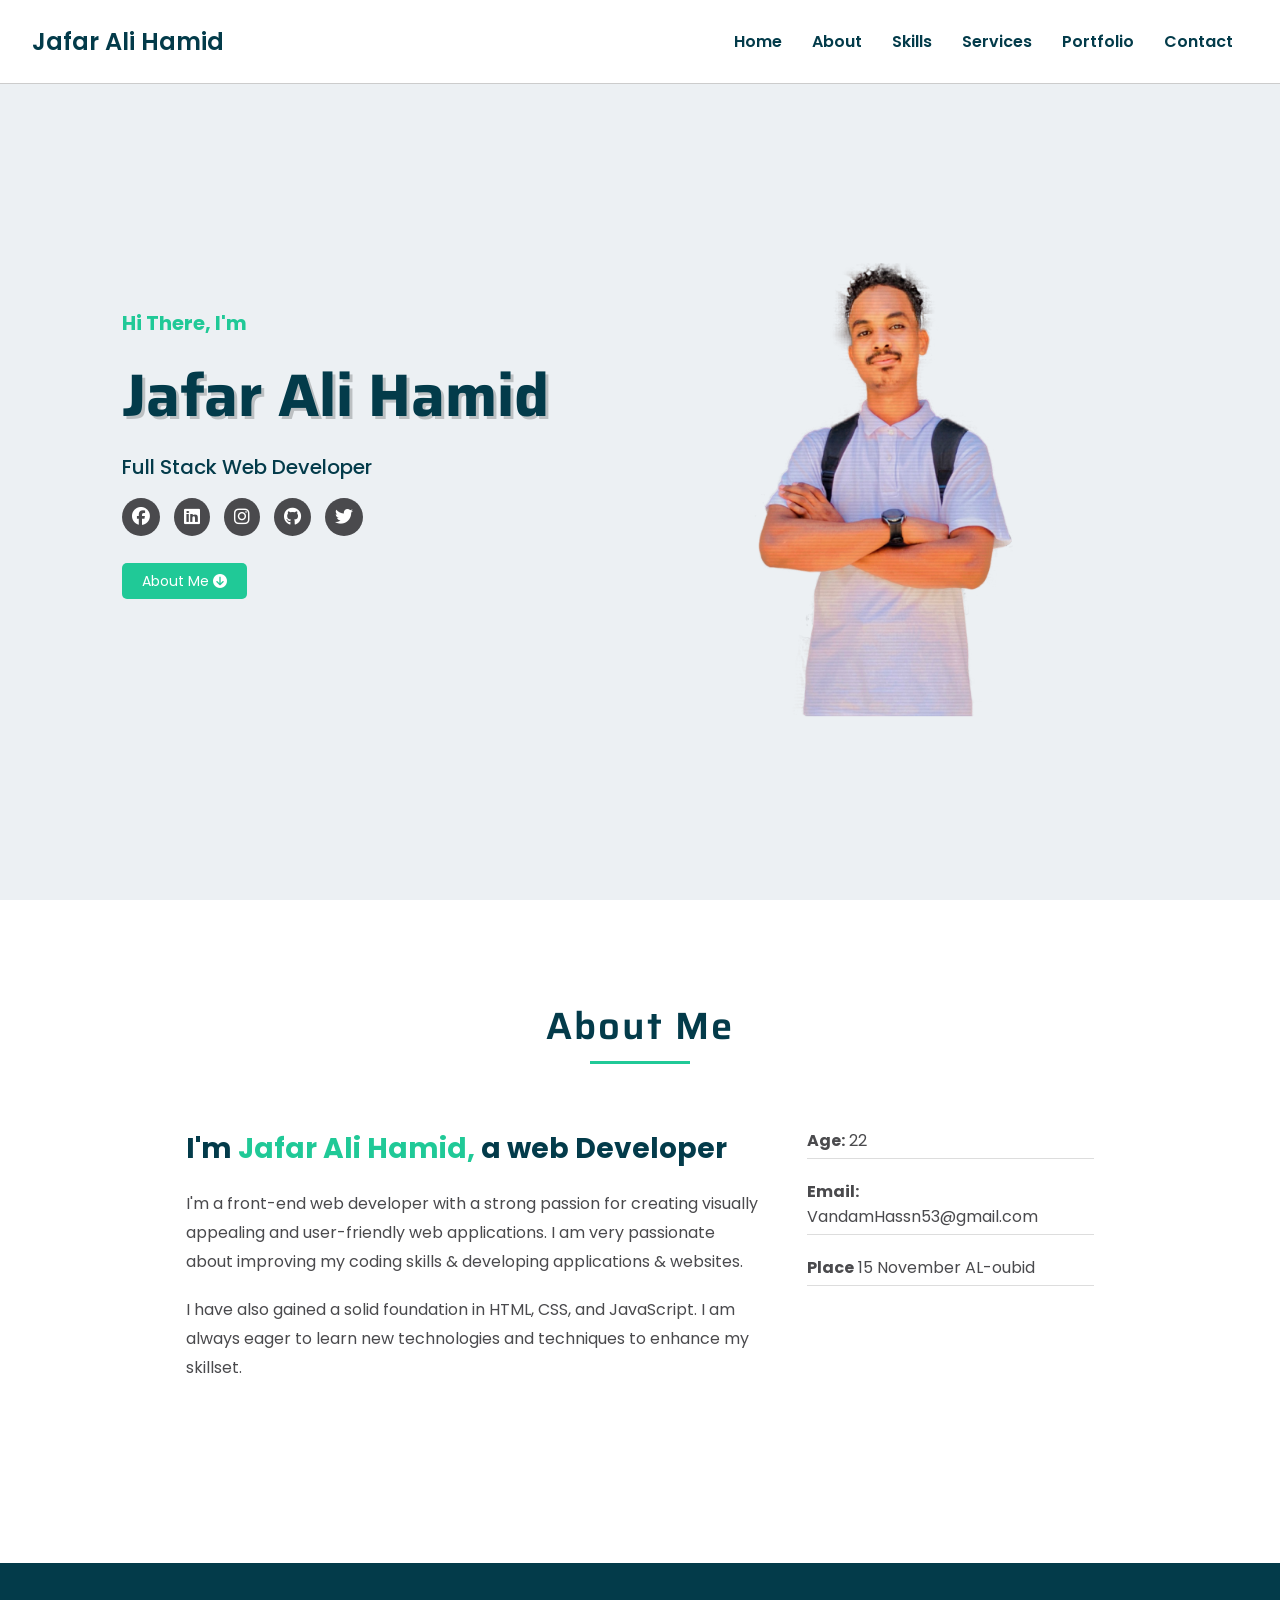
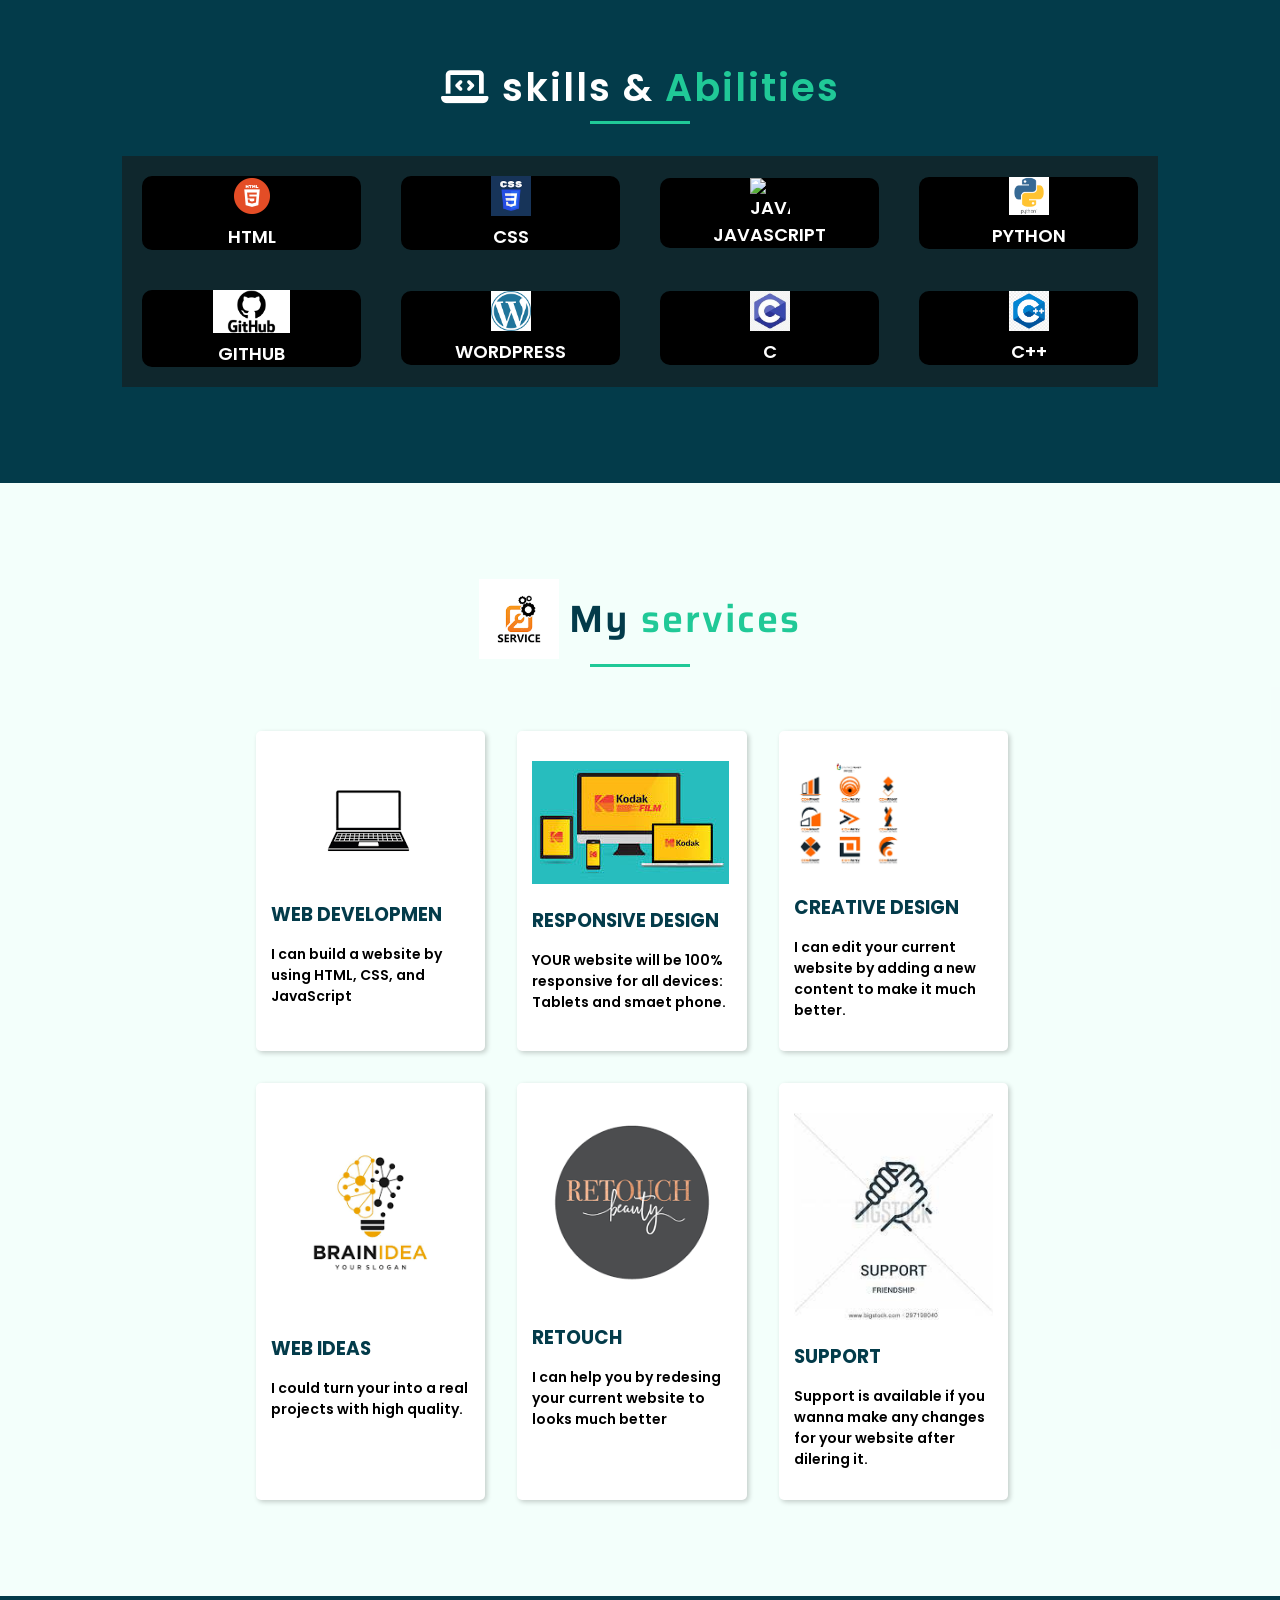
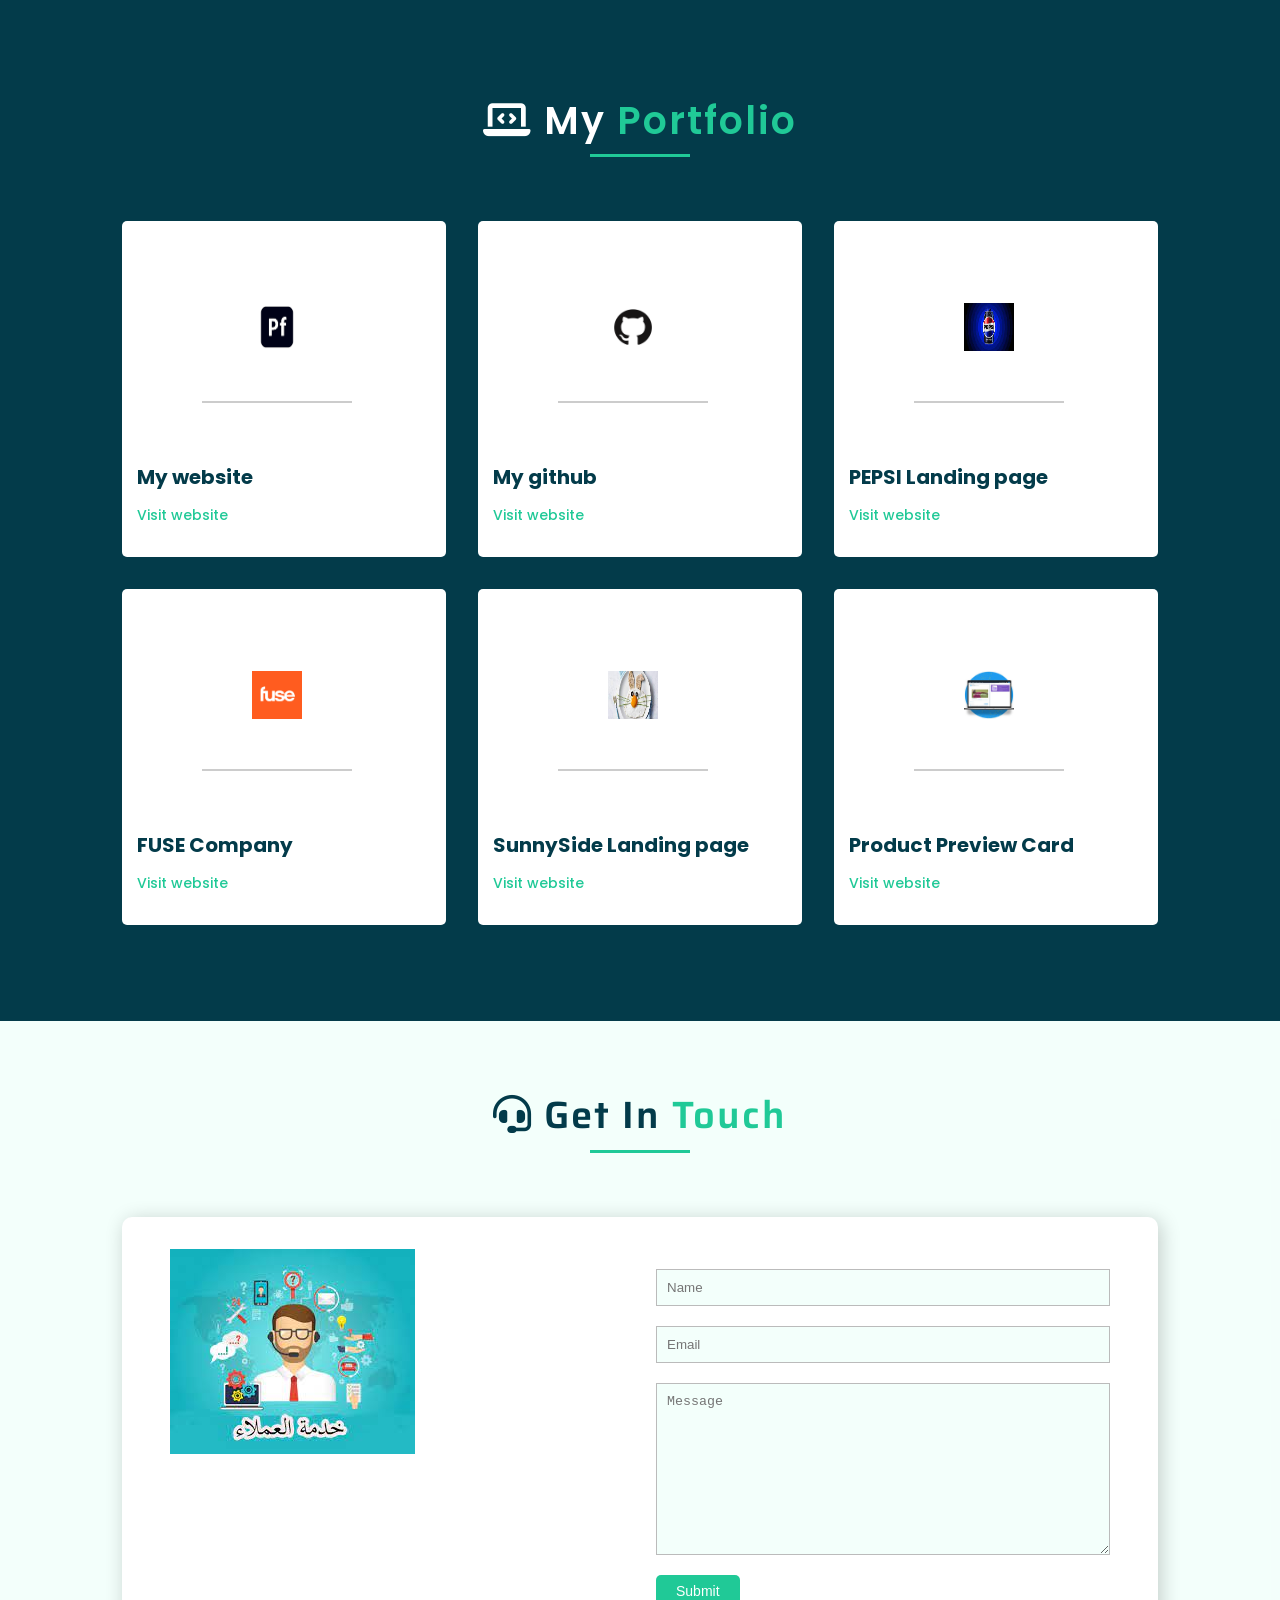
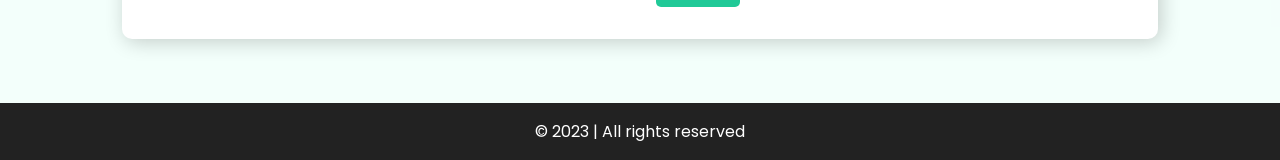
==== index.html @ 0c60a178 "Update index.html" ====
<!DOCTYPE html>
<html lang="en">
    <head>
        <meta charset="UTF-8">
        <meta name="viewport" content="width=device-width, initial-scale=1.0">
        <link rel="stylesheet" href="https://cdn.jsdelivr.net/npm/@exampledev/new.css@1.1.2/new.min.css">

         <meta http-equiv="X-UA-Compatible" content="IE=edge">
        <title>Jafar Ali Mohammed Hamid</title>
        <!--Fontawesome -->
        
        <link rel="stylesheet" href="https://cdnjs.cloudflare.com/ajax/libs/font-awesome/6.4.2/css/all.min.css" integrity="sha512-z3gLpd7yknf1YoNbCzqRKc4qyor8gaKU1qmn+CShxbuBusANI9QpRohGBreCFkKxLhei6S9CQXFEbbKuqLg0DA==" crossorigin="anonymous" referrerpolicy="no-referrer" />
        <!--style-->
        <link rel="stylesheet" href="./style.css"> 
        <!-- Favicon -->
        <link rel="shortcut icon" href="./favicon.ico">
         
<style>
  * { max-width: 100%; box-sizing: border-box; }
  nav { display: flex; flex-wrap: wrap; justify-content: center; gap: 10px; }
  img { height: auto; }
</style>


    </head>
<body>
    
<!-- Header Start -->
<header id="home">
   <div class="navbar">
     <nav>
      <a href="#home" id="logo">Jafar Ali Hamid</a>
      <ul>
        <li><a href="#home">Home </a></li>
        <li><a href="#about" id="">About</a></li>
        <li><a href="#skills" id="">Skills</a></li>
        <li><a href="#services" id=""> Services </a></li>
        <li><a href="#portfolio" id="">Portfolio</a></li>
        <li><a href="#contact" id="">Contact</a></li>
       </ul>
    </nav>
  </div>
    <div class="header-content">
        <div class="content-text">
            <p><span class="text-primary">Hi There, I'm</span></p>
            <h1>Jafar Ali Hamid</h1>
            <p class="title">Full Stack  Web Developer</p>
            <div class="social">
                <a href="https://www.facebook.com/جعفر علي محمد حامد/" target="_blank">
                    <i class="fa-brands fa-facebook"></i>
                </a>
                <a href="https://www.facebook.com/جعفر علي محمد حامد/" target="_blank">
                    <i class="fa-brands fa-linkedin"></i>
                </a>
                <a href="https://www.instagram.com/vandam_53k/" target="_blank">
                    <i class="fa-brands fa-instagram"></i>
                </a>
                <a href="https://github.com/Jafar53/" target="_blank">
                    <i class="fa-brands fa-github"></i>
                </a>
                <a href="https://www.twitter.com/VandamHassn53k@gmail.com/" target="_blank">
                    <i class="fa-brands fa-twitter"></i>
                </a>
            </div>
            <a href="#about" class="btn-primary">About Me <i class="fa-solid fa-circle-arrow-down"></i></a>
        </div>
        <img src="Jafar.png" alt="Jafar Ali Hamid">
    </div>
</header>

<!-- Header End -->
<main>
    <!-- About Start -->
    <section id="about">
        <div class="container">
            <h2>About Me</h2>
            <hr>
            <div class="about-content">
                <div class="col-1">
                    <h3>I'm <span class="text-primary">Jafar Ali Hamid,</span> a web Developer</h3>
                    <p>I'm a front-end web developer with a strong passion for creating visually appealing and user-friendly web applications. 
                         I am very passionate about improving my coding skills & developing applications & websites.</p>



                    <p>I have also gained a solid foundation in HTML, CSS, and JavaScript. 
                        I am always eager to learn new technologies and techniques to enhance my skillset.</p>
                </div>
                <div class="col-2">
                    <p><b>Age:</b> 22</p>
                    <p><b>Email:</b> VandamHassn53@gmail.com</p>
                    <p><b>Place</b> 15 November AL-oubid</p>
                </div>
            </div>
        </div>

    </section>
    <!-- About End -->
    <!-- Skills stsrt-->

<section id="skills">
     
<div class="container">
<h2>
    <i class="fa-solid fa-laptop-code"></i> skills &amp; <span 
    class="text-primary">Abilities</span>
</h2>
<hr>
<div class="skills-content">
    <div class="row">
        <div class="item">
            <img src="html.png" alt="HTML">
            <P>HTML</P>
        </div>
        <div class="item">
            <img src="css.png" alt="CSS">
            <P>CSS</P>
        </div>
        <div class="item">
            <img src="javascript.png" alt="JAVASCRIPT">
            <P>JAVASCRIPT</P>
        </div>
        <div class="item">
            <img src="pyhon.png" alt="PYTHON">
            <P>PYTHON</P>
        </div>
        <div class="item">
            <img src="github.png" alt="GITHUB">
            <P>GITHUB</P>
        </div>
        <div class="item">
            <img src="wordpress.png" alt="WORDPRESS">
            <P>WORDPRESS</P>
        </div>
        <div class="item">
            <img src="c.png" alt="C">
            <P>C</P>
        </div>
        <div class="item">
            <img src="c++.png" alt="C++">
            <P>C++</P>
        </div>
    </div>
</div>
</div>

</section>

    <!-- Skills End-->
    <!-- Services Star -->

    <div class="section" id="services">
        <div class="containe">
            <div class="heading">
                <img src="services.png" alt="SERVICES">
                <h2>My <span class="text-primary">services</span></h2>
            </div>
            <hr>
            <div class="row">
                <div class="item">
                    <img src="laptop.png" alt="WEB DEVELOPMEN">
                    <h3>WEB DEVELOPMEN</h3>
                    <p>I can build a website by using HTML, CSS, and JavaScript</p>
                </div>
                <div class="item">
                    <img src="responsive.png" alt="RESPONSIVE DESIGN">
                    <h3>RESPONSIVE DESIGN</h3>
                    <p>YOUR website will be 100% responsive for all devices: Tablets and smaet phone.</p>
                </div>
                <div class="item">
                    <img src="design.png" alt="DESIGN">
                    <h3>CREATIVE DESIGN</h3>
                    <p>I can edit your current website by adding a new content to make it much better.</p>
                </div>
                <div class="item">
                    <img src="idea.png" alt="IDEAS">
                    <h3>WEB IDEAS</h3>
                    <p>I could turn your into a real projects with high quality.</p>
                </div>
                <div class="item">
                    <img src="retouch.png" alt="RETOUCH">
                    <h3>RETOUCH</h3>
                    <p>I can help you by redesing your current website to looks much better</p>
                </div>
                <div class="item">
                    <img src="support.png" alt="SUPPORT">
                    <h3>SUPPORT</h3>
                    <p>Support is available if you wanna make any changes for your website after dilering it.</p>
                </div>
                
            </div>
        </div>
    </div>

    <!-- Services End -->

<!-- Portfolio Start -->

<section id="portfolio">
    <div class="container">
        <h2>
            <i class="fa-solid fa-laptop-code"></i> My <span 
            class="text-primary">Portfolio</span>
        </h2>
           <hr>
           <div class="row">
             <!-- Portfolio 1 -->
             <div class="item">
                <img src="portfolio-1.png" alt="My website">
                <div class="item-content">
            
                    <h3>My website</h3>
                    
                    <a href="https://sites.google.com/view/jafarsd/" target="_blank">Visit website</a>
                </div>
             </div>
              <!-- Portfolio 2 -->
              <div class="item">
                <img src="portfolio-2.png" alt="My github">
                <div class="item-content">
                    <h3>My github</h3>
                    <a href="https://github.com/Jafar53/" target="_blank">Visit website</a>
                </div>
             </div>
              <!-- Portfolio 3 -->
              <div class="item">
                <img src="portfolio-3.png" alt="PEPSI">
                <div class="item-content">
                    <h3>PEPSI Landing page</h3>
                    <a href="https://mohamedelkash15.github.io/Pepsi-Landing-Page/" target="_blank">Visit website</a>
                </div>
             </div>
              <!-- Portfolio 4 -->
              <div class="item">
                <img src="portfolio-4.png" alt="FUSE Company">
                <div class="item-content">
                    <h3>FUSE Company</h3>
                    <a href="https://mohamedelkash15.github.io/FUSE-COMPANY/" target="_blank">Visit website</a>
                </div>
             </div>
              <!-- Portfolio 5 -->
              <div class="item">
                <img src="portfolio-5.png" alt="Sunny Side">
                <div class="item-content">
                    <h3>SunnySide Landing page</h3>
                    <a href="https://mohamedelkash15.github.io/Sunnyside/" target="_blank">Visit website</a>
                </div>
             </div>
              <!-- Portfolio 6 -->
              <div class="item">
                <img src="portfolio-6.png" alt="Product Preview Card">
                <div class="item-content">
                    <h3>Product Preview Card</h3>
                    <a href="https://mohamedelkash15.github.io/Product-preview-card/" target="_blank">Visit website</a>
                </div>
             </div>
           </div>   
    </div>
</section>

<!-- Portfolio End -->

<!-- Contact Start -->

<section id="contact">

<div class="container">
    <h2>
        <i class="fa-solid fa-headset"></i> Get In <span class="text-primary">Touch</span>
    </h2>
    <hr>
    <div class="row">
        <img src="contact.png" alt="Get In Touch">
        <form action="https://formsubmit.co/rullo.g20@gmail.com" method="POST">
            <input type="text" name="Name" id="Name" placeholder="Name" required>
            <input type="email" name="Email" id="Email" placeholder="Email" required>
            <textarea name="Message" id="Message" cols="30" rows="10" placeholder="Message"></textarea>
            <button type="submit" class="btn-primary">Submit</button>
        </form>
    </div>
</div>

</section>

<!-- Contact End -->


</main>

<!-- Footer Start -->

<footer id="footer">
<p>&copy; 2023 | All rights reserved</p>
</footer>

<!-- Footer Start -->

</body>

</html>
---- style.css ----
@import url('https://fonts.googleapis.com/css2?family=Poppins:wght@300;400;500;600;700&family=Saira:wght@700&display=swap');
:root{
    --primary-color: #033b4a;
    --secondary-color: #20c997;
    --gray: #4a4a4d;
    --bg-primary: #ecf0f3;
}
* {
    margin: 0;
    padding: 0;
    box-sizing: border-box;
}

html {

    scroll-behavior: smooth;
}

body{
    font-family: 'Poppins', sans-serif;
}
h1, 
  h2{
    font-family: 'Saira', sans-serif;
}
ul {
    list-style: none;
}

a {
     text-decoration: none;
}

/* Utility classes */

.container {
    max-width: 1100px;
    margin: auto;
    padding: 0 2rem;

}


.text-primary{
    color: var(--secondary-color);
}
.btn-primary {

    background-color: var(--secondary-color);
    color: #ffffff;
    padding: 8px 20px;
    font-size: 14px;
    border-radius: 5px;
    border: none;
    cursor: pointer;
    transition: all 0.3s ease;
}

.btn-primary:hover {

background-color: #15a076;

}


/* Header Start */
 #home {
    background-color: var(--bg-primary);
    height: 100vh;
 }
 #home .navbar {
background-color: #fff;
border-bottom: 1px solid #ccc;
position: fixed;
width: 100%;
z-index: 1;

 }

 #home .navbar nav{
    display: flex;
    justify-content: space-between;
    align-items: center;
    max-width: 1100%;
    margin: auto;
    padding: 1.5rem 2rem;
    
 }

 #home #logo {
  color: var(--primary-color);
  font-size: 24px;
  font-weight: 600;
 }

 #home .navbar nav ul {
    display: flex;
    justify-content: center;
    align-items: center;
 }
 #home .navbar nav ul a {
    margin: 0 15px;
    color: var(--primary-color);
    font-weight: 600;
 }
#home .header-content {
    display: grid;
    grid-template-columns: 1.5fr 1fr;
    align-items: center;
    max-width: 1100px;
    margin: auto;
    padding: 5rem 2rem 0;
    height: 100%;
    
}

#home .header-content .content-text {

    margin-bottom: 5rem;
}



#home .header-content p span {
    font-weight: 700;
    font-size: 20px;
}
#home .header-content h1 { 
    font-size: 60px;
    color: var(--primary-color);
    text-shadow: 3px 3px rgba(0, 0, 0, 0.2);
    margin-top: 10px;
} 

#home .header-content .title {
    font-size: 20px;
    color: var(--primary-color);
    margin: 10px 0;
    font-weight: 500;
}

#home .header-content .social {

    margin: 1em 0 2rem;
}

#home .header-content .social a i {

    font-size: 18px;
    padding: 10px;
    background-color: var(--gray);
    color: #fff;
    border-radius: 50%;
    margin-right: 10px;
    transition: all 0.3s ease;
}
#home .header-content .social a i:hover{
    transform: scale(0.85);
}

header .header-content img {
    max-width: 270px;
    }
    

/* Header End */

/* Abour Start */
#about,
#skills, 
#services,
#portfolio {
    padding: 6rem 0;
}

#about h2,
 #skills h2,
  #services h2,
  #portfolio h2,
  #contact h2 {
    text-align: center;
    font-size: 38px;
    color: var(--primary-color);
    font-weight: 600;
    letter-spacing: 2px;
}

#about hr, 
#skills hr,
#services hr,
#portfolio hr,
#contact hr {

width: 100px;
height: 3px;
background-color: var(--secondary-color);
border: none;
margin: 5px auto 0;

}

#about .about-content {

margin: 4rem;
display: grid;
grid-template-columns: 2fr 1fr;
column-gap: 3rem;

}
#about .about-content .col-1 h3 {
font-size: 28px;
color: var(--primary-color);
margin-bottom: 20px;
}

#about .about-content .col-1 p {

color: var(--gray);
margin-bottom: 20px;
line-height: 1.8;

}

#about .about-content .col-2 p {

color: var(--gray);
margin-bottom: 20px;
padding-bottom: 5px;
border-bottom: 1px solid #ddd;


}




/* About End */

/* Skills Start*/

#skills {

background-color: var(--primary-color);

}

#skills h2,
#portfolio h2 {

color: #fff;
font-family: 'Poppins', sans-serif;

}

#skills .skills-content {

margin-top: 2rem;
background-color: #0f272d;

}

#skills .skills-content .row {

display: grid;
grid-template-columns: repeat(4, 1fr);
align-items: center;
text-align: center;

}
#skills .skills-content .row .item {

color: #fff;
background-color: #000;
margin: 20px;
padding: .2.5rem;
border-radius: 10px;
font-size: 18px;
font-weight: 600;
transition: all 0.3s ease;

}


#skills .skills-content .row .item:hover {


box-shadow: 10px 10px 10px #00f4ab0c;

}

#skills .skills-content .row .item:nth-child(5) img {

max-width: 77px;

}


#skills .row img {

max-width: 40px;

}

/* Skills End*/
/* services Start */

#services,
#contact {

background: #00f4ab0c;


}





#services .heading {

display: flex;
justify-content: center;
align-items: center;


}

#services .heading img {

max-width: 80px;
margin-right: 10px;

}
#services .row {

display: grid;
grid-template-columns: repeat(3,1fr);
margin-top: 4rem;
margin-left: 16rem;
margin-right: 17rem;
font-weight: 600;
column-gap: 2rem;
row-gap: 4rem;
gap: 2rem;

}

#services .row .item {

background-color: #fff;
padding: 30px 15px;
box-shadow: 2px 2px 5px rgba(0, 0, 0, 0.2);
border-radius: 5px;
transition: all 0.3s ease;


}


#services .row .item:hover {

transform: scale(1.04);

}

#services .row .item h3 {

margin: 15px 0;
color: var(--primary-color);


}


#services .row .item:nth-child(3) img {

max-width: 110px;


}

#services .row .item p {

font-size: 14px;

}


/* services End */


/* Portfolio Start */

#portfolio {

background-color: var(--primary-color);


}

#portfolio .row {

display: grid;
grid-template-columns: repeat(3, 1fr);
justify-content: center;
align-items: center;
gap: 2rem;
margin-top: 4rem;

}


#portfolio .row .item {

     background-color: #fff;
     border-radius: 5px;
     transition: all 0.3s ease;
}

#portfolio .row:nth-child(3) img {
max-width: 200px;
height: 200px;
width: 200px;

}

#portfolio .row:nth-child(3) img {

width: 150px;
height: 150px;
padding: 50px 50px;
margin: 2rem 5rem;
max-width: 200px;
}
#portfolio.row .item:nth-child(3) img {

width: 500px;

}


#portfolio .row .item:hover {

transform: scale(1.03);

}

#portfolio .row .item .item-content {

padding: 20px 15px 30px;

}

#portfolio .row .item .item-content h3 {

font-size: 20px;
color: var(--primary-color);
margin-bottom: 10px;

}


#portfolio .row .item .item-content a {
    
font-size: 14px;
color: var(--secondary-color);
font-weight: 500;

}


#portfolio .row .item img {

max-width: 100%;
border-bottom: 2px solid #ccc;
border-top-left-radius: 5px ;
border-top-right-radius: 5px;

}

/* Portfolio End */

/* Contact Start */

#contact {

padding: 4rem 0;

}

#contact .row {

margin-top: 4rem;
display: grid;
grid-template-columns: repeat(2, 1fr);
column-gap: 2rem;
background: #fff;
box-shadow: 3px 3px 20px rgba(0, 0, 0, 0.2);
padding: 2rem 3rem;
border-radius: 10px;


}

#contact .row input, 
#contact .row textarea {

display: block;
width: 100%;
margin: 20px 0;
padding: 10px;
background: #00f4ab0c;
border: 1px solid #bbb;
outline: none;


}

/* Contact End */

/* Footer Start */

#footer {

    background-color: #222;
    color: #fff;
    padding: 1rem 0;
    text-align: center;
}

/* Footer End */

/* Tablet Responsive */
 @media (max-width: 768px) {

    #home .navbar nav {
        display: block;
        text-align: center;
        margin-right: 425px;
        margin-left: 25px;
    }
    #home .navbar nav ul {
        margin-top: 20px;
    }
    #home .navbar nav ul a {
        margin: 0 8px;
    }
    #home .header-content  {
        grid-template-columns: 1fr;
    }
    #home .header-content .content-text {
        margin-bottom: 0rem;
        margin-top: 5rem;
        width: 1100px;
    }

    #home .header-content h1 {

    font-size: 50px;

    }

    header .header-content img {

        max-width: 210px;
        margin: auto;
        margin-left: 22.5%;
        
    }

    #about .about-content,
    #contact .row  {

    grid-template-columns: 1fr;
    row-gap: 3rem;

    }
    #skills .skills-content .row,
    
    #portfolio .row{

    grid-template-columns: repeat(2, 1fr);

    }
    #services .row  {

    grid-template-columns: repeat(2, 1fr);
    max-width: 210px;
    margin: auto;
    margin-left: 125px;
    margin-right: 0px;

    }
    #contact .row img {

        max-width: 250px;
        margin: auto;
    }
    #contact {
        margin-bottom: 2rem;
    }
      #footer {

        margin-bottom: 20rem;
        border-radius: .2rem;
      }
}
  
/* Mobile Responsive */

  @media (max-width: 528px) {

    #home .navbar nav {
        width: 100vh;
        display: block;
        text-align: center;
        margin-right: 580px;
        margin-left: 1px;
        
        
        
        
    }
    
    header .header-content img {
        
        max-width: 210px;
        margin: auto;
        margin-left: 5.5%;
       
    }

    #home .header-content h1 {

        font-size: 45px;
    
        }
        #home .header-content p span,
        #home .header-content .title   {

        font-size: 16px;

        }
       
        header .header-content img {

            margin-top: 2rem;
        }
       
        #about h2,
 #skills h2,
  #services h2,
  #portfolio h2,
  #contact h2 {

font-size: 30px;

  }

  


  #about .about-content .col-1 h3{

   font-size: 20px;


  } 
  #skills .skills-content .row,
  #services .row,
    #portfolio .row{

    grid-template-columns: 1fr;

    }

    #contact .row {

      padding: 2rem 1rem;

    }
    #contact {
        
        margin-bottom: 0rem ;
    }
    #footer {
        width: 100vh;
        margin-top: 0rem;
        margin-bottom: 8rem;
        border-radius: .2rem;
      }

      #services .row  {

        
        max-width: 210px;
        margin: auto;
        margin-left: 64px;
        margin-right: 0px;
    
        }
        
    
}
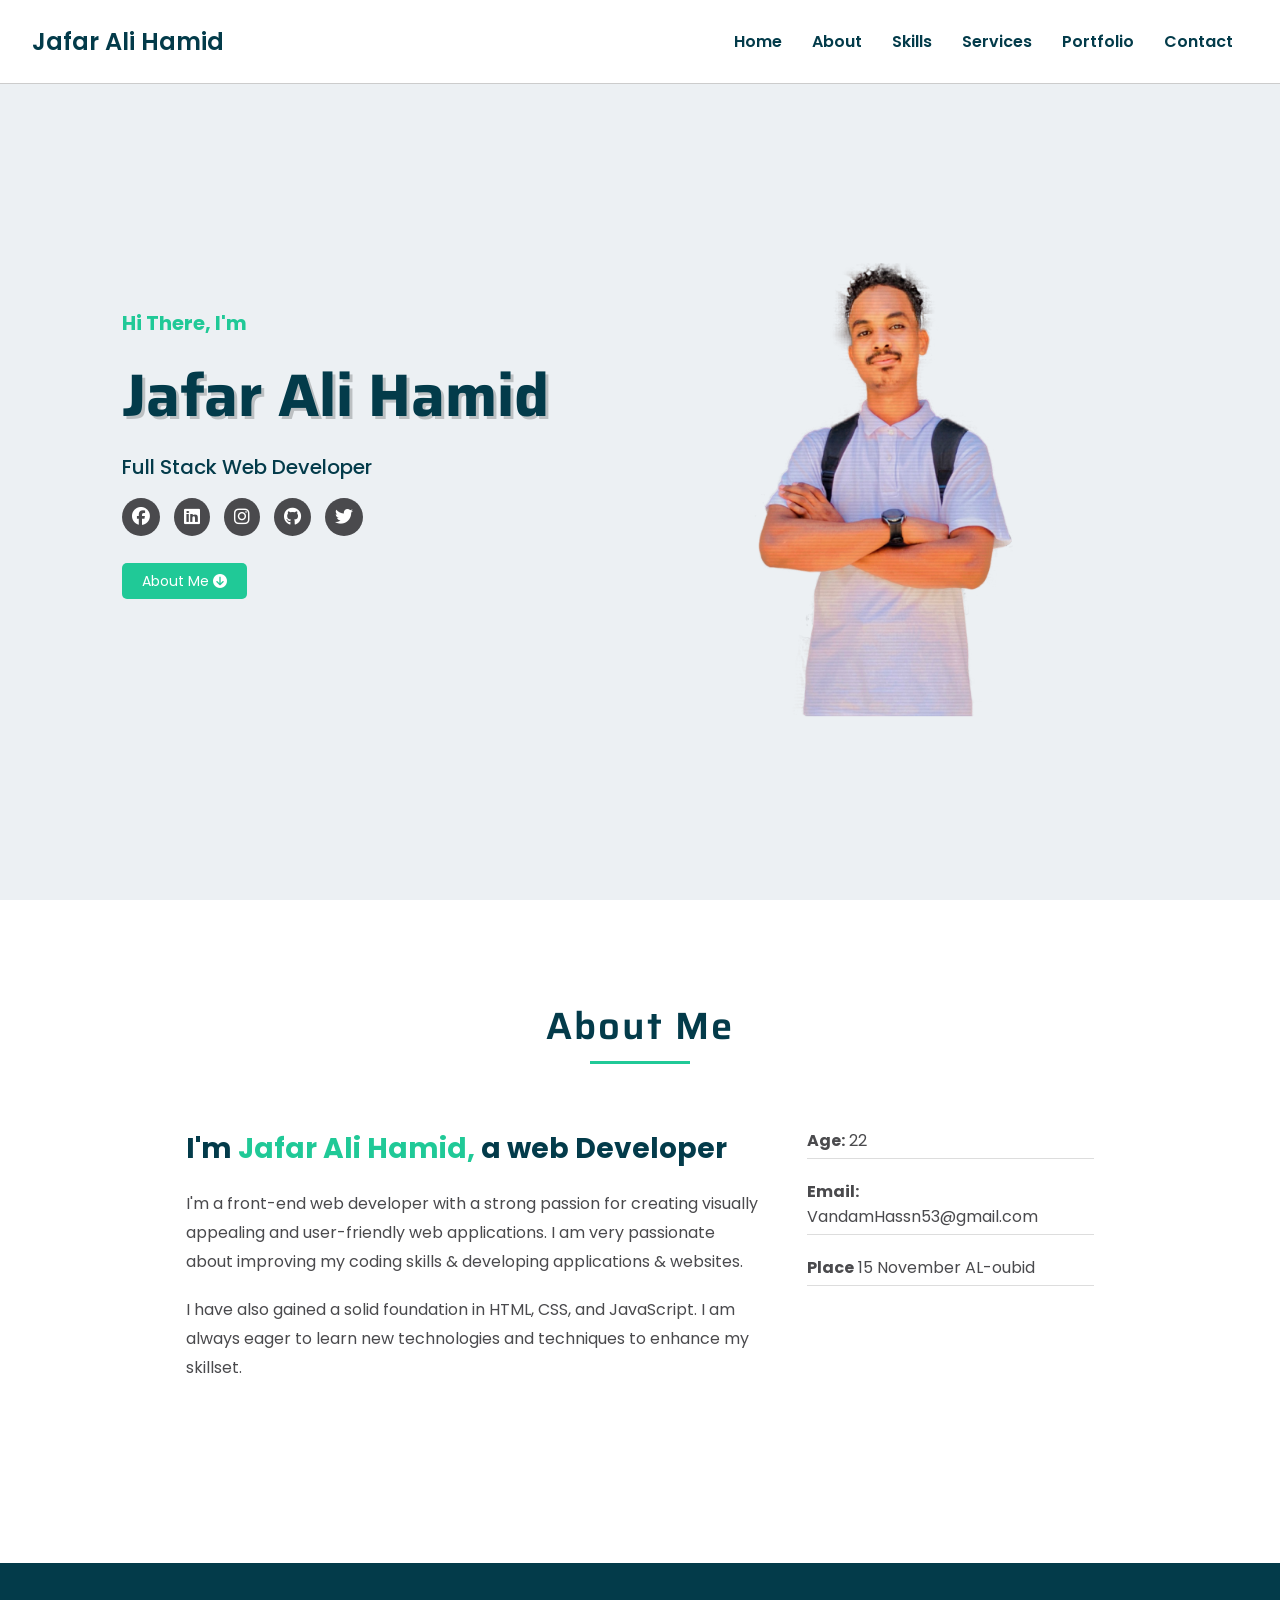
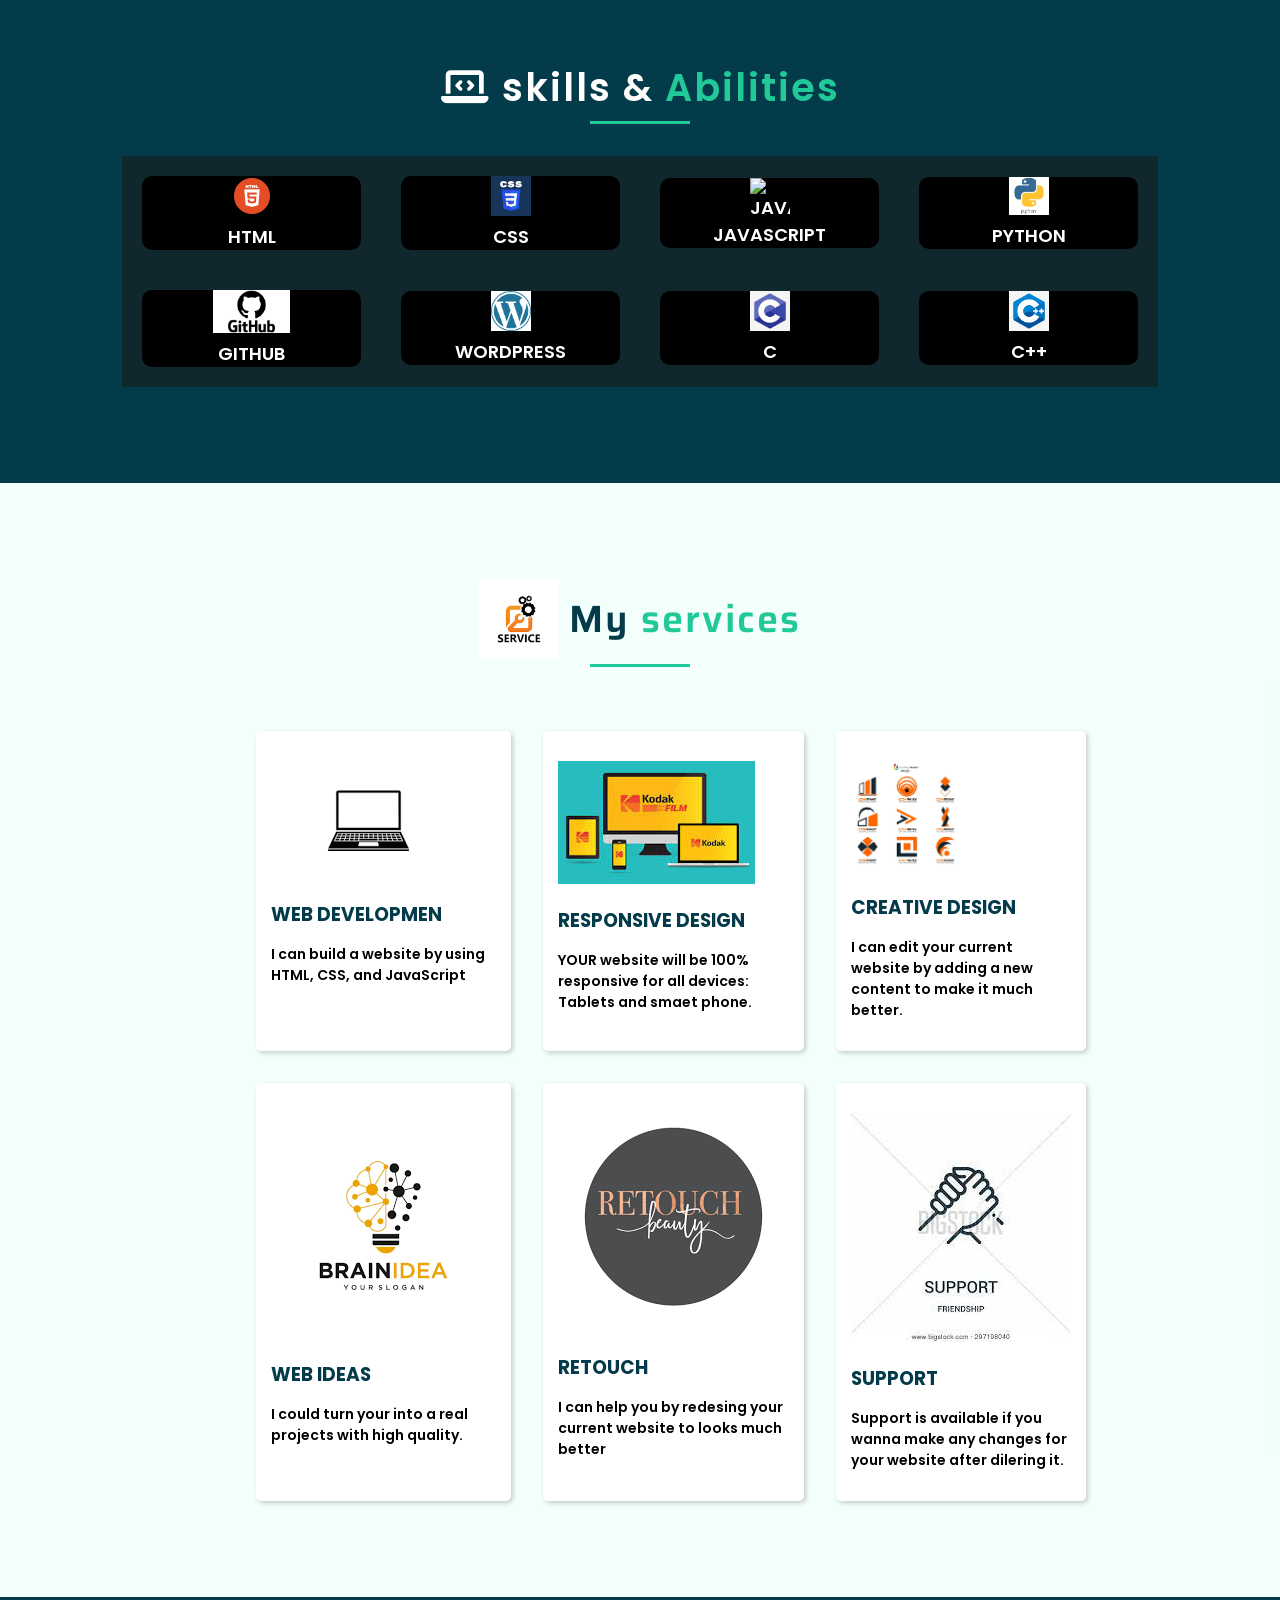
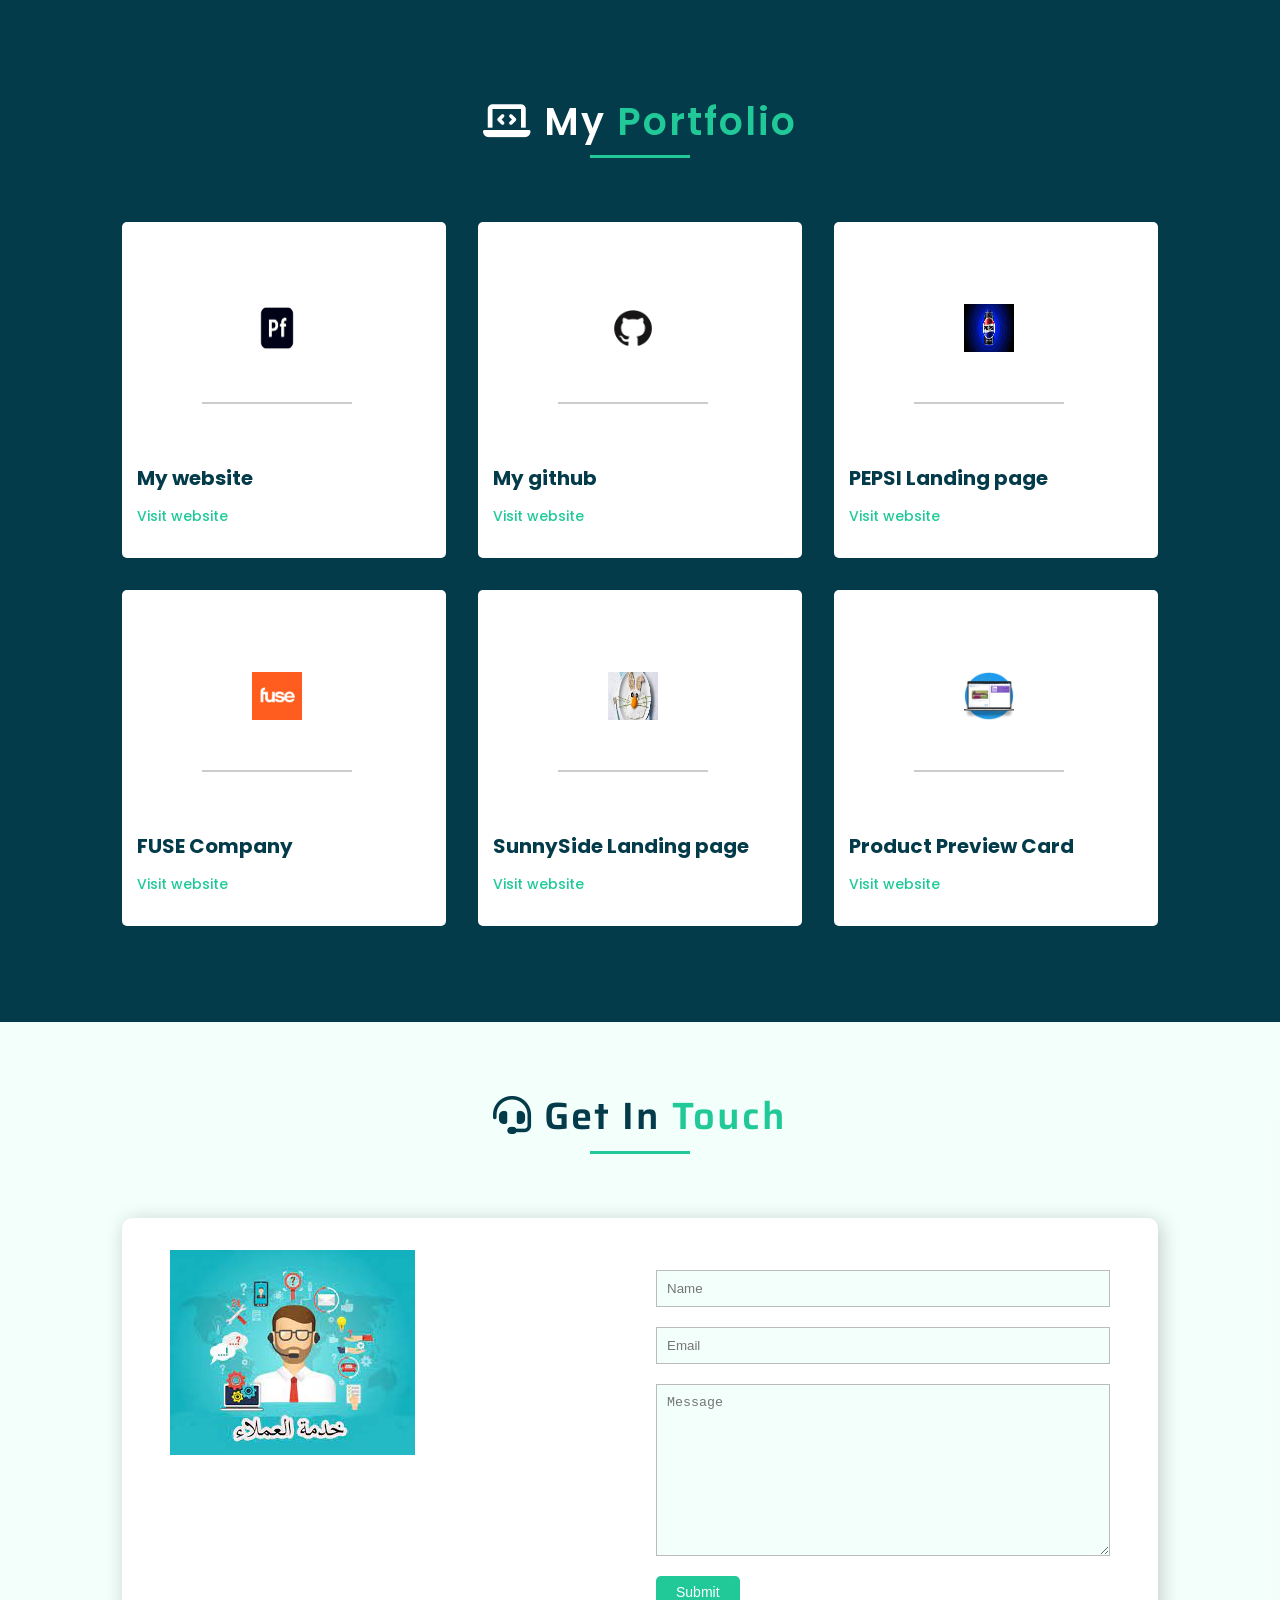
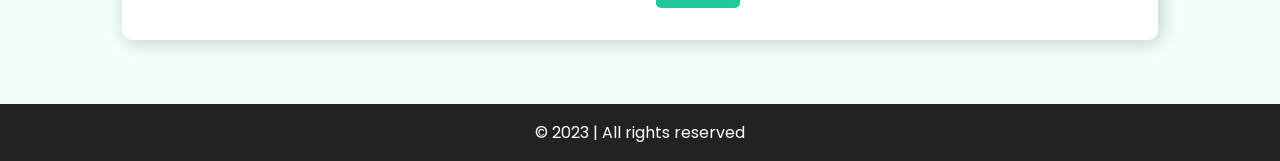
==== commit 5ec8930a: "Update index.html" ====
--- a/index.html
+++ b/index.html
@@ -3,7 +3,7 @@
     <head>
         <meta charset="UTF-8">
         <meta name="viewport" content="width=device-width, initial-scale=1.0">
-        <link rel="stylesheet" href="https://cdn.jsdelivr.net/npm/@exampledev/new.css@1.1.2/new.min.css">
+       
 
          <meta http-equiv="X-UA-Compatible" content="IE=edge">
         <title>Jafar Ali Mohammed Hamid</title>
@@ -14,12 +14,7 @@
         <link rel="stylesheet" href="./style.css"> 
         <!-- Favicon -->
         <link rel="shortcut icon" href="./favicon.ico">
-         
-<style>
-  * { max-width: 100%; box-sizing: border-box; }
-  nav { display: flex; flex-wrap: wrap; justify-content: center; gap: 10px; }
-  img { height: auto; }
-</style>
+ 
 
 
     </head>
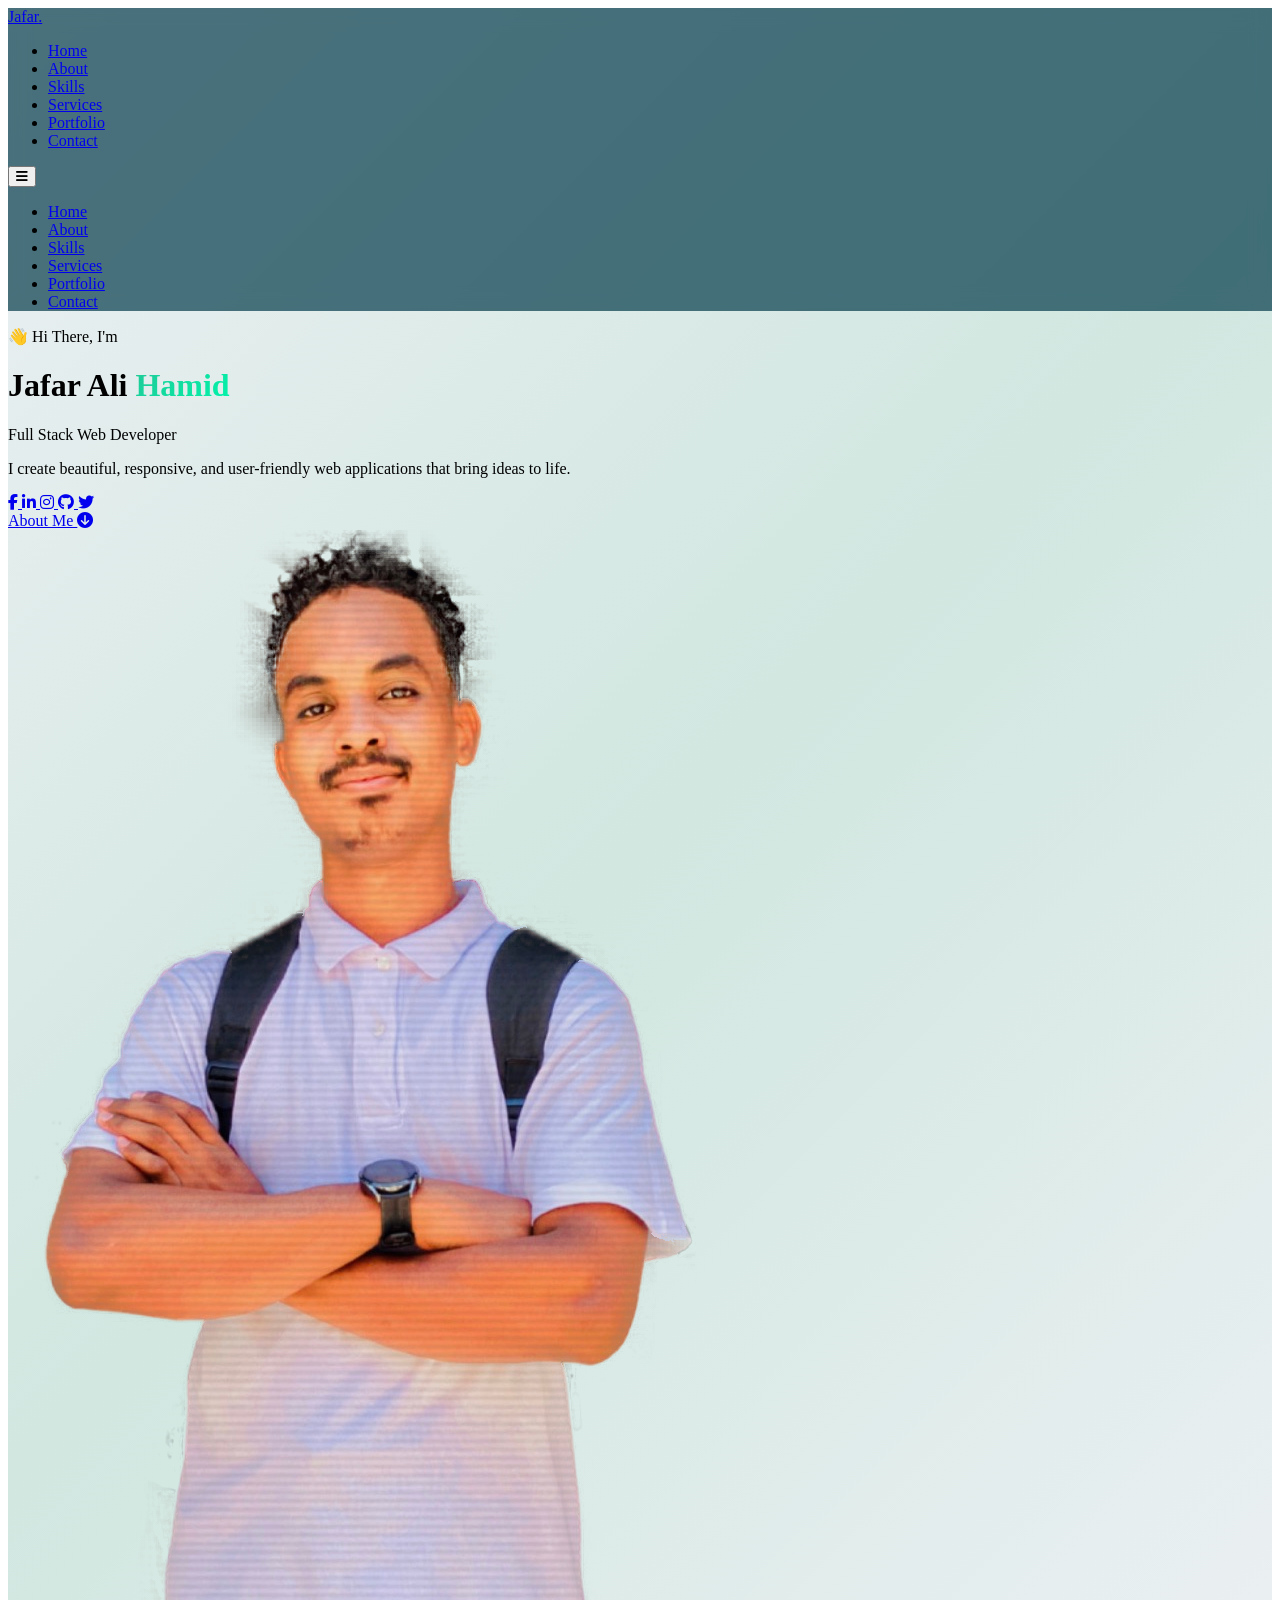
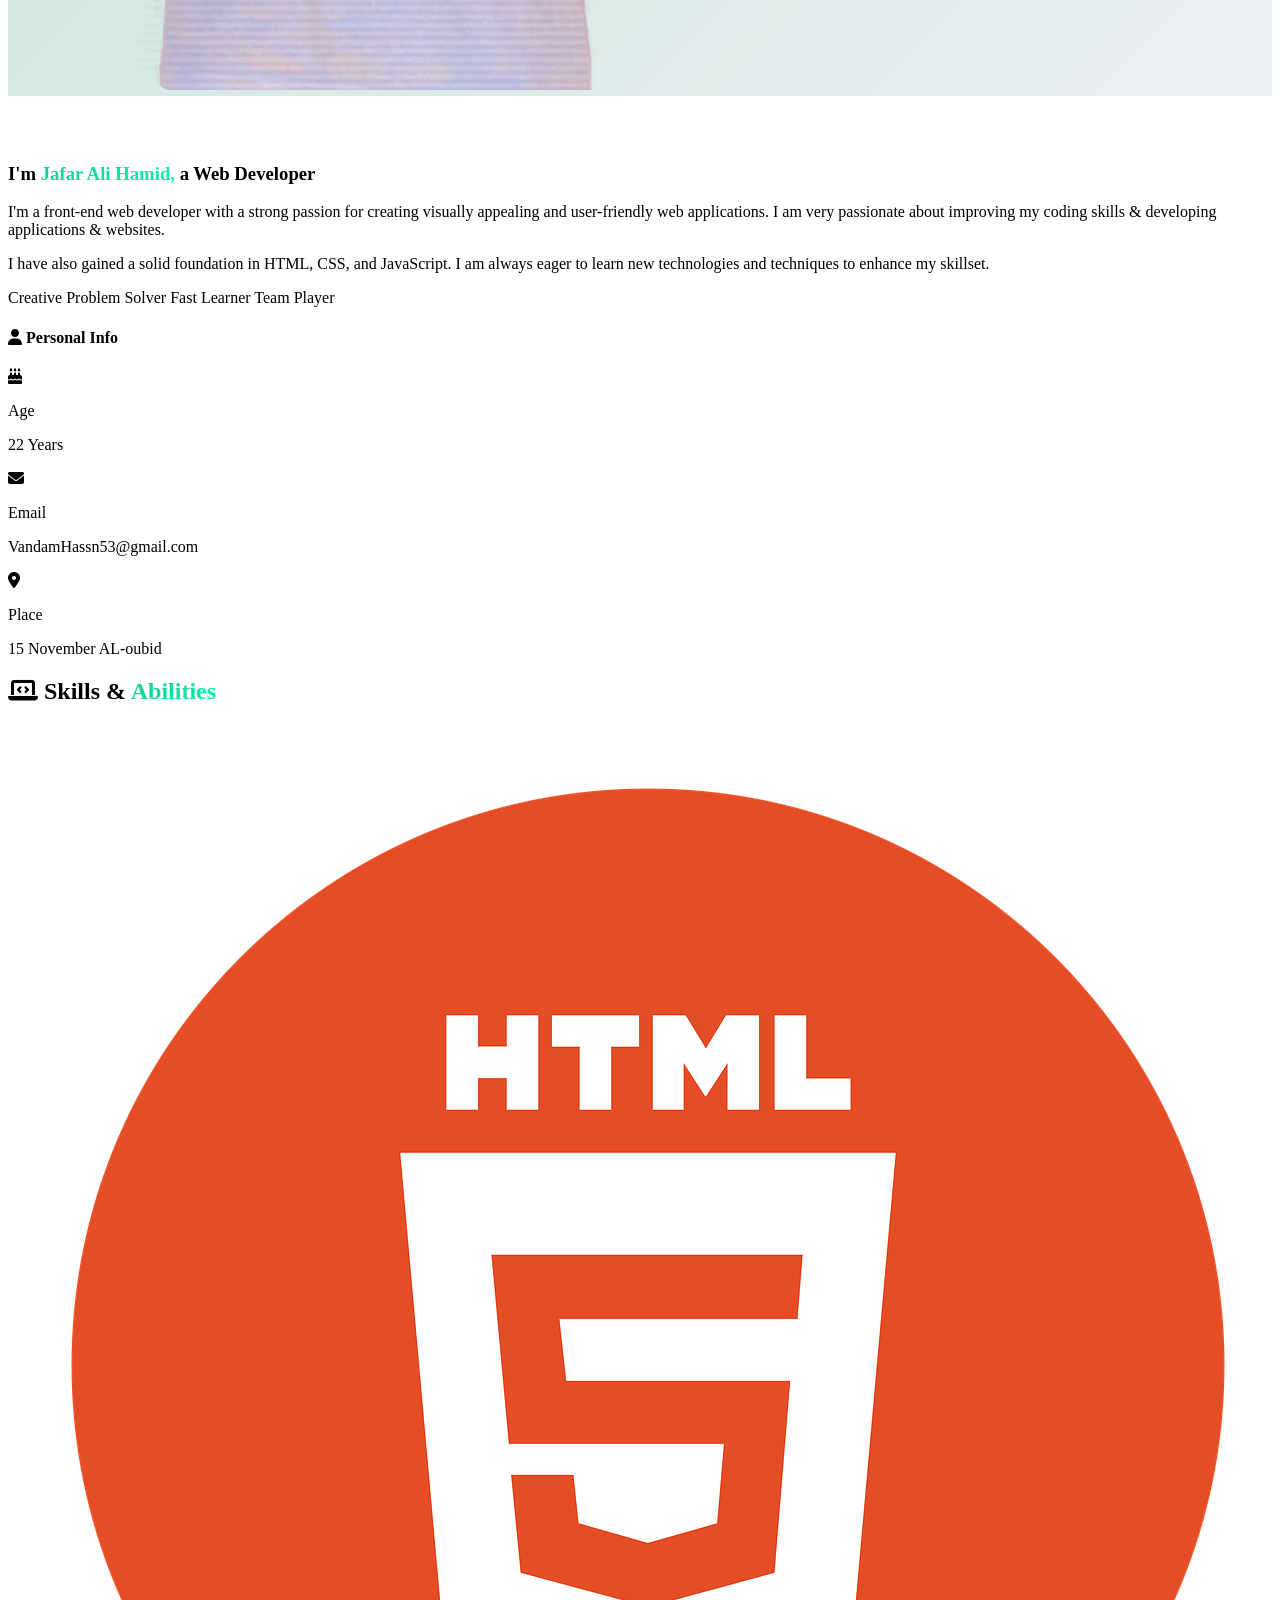
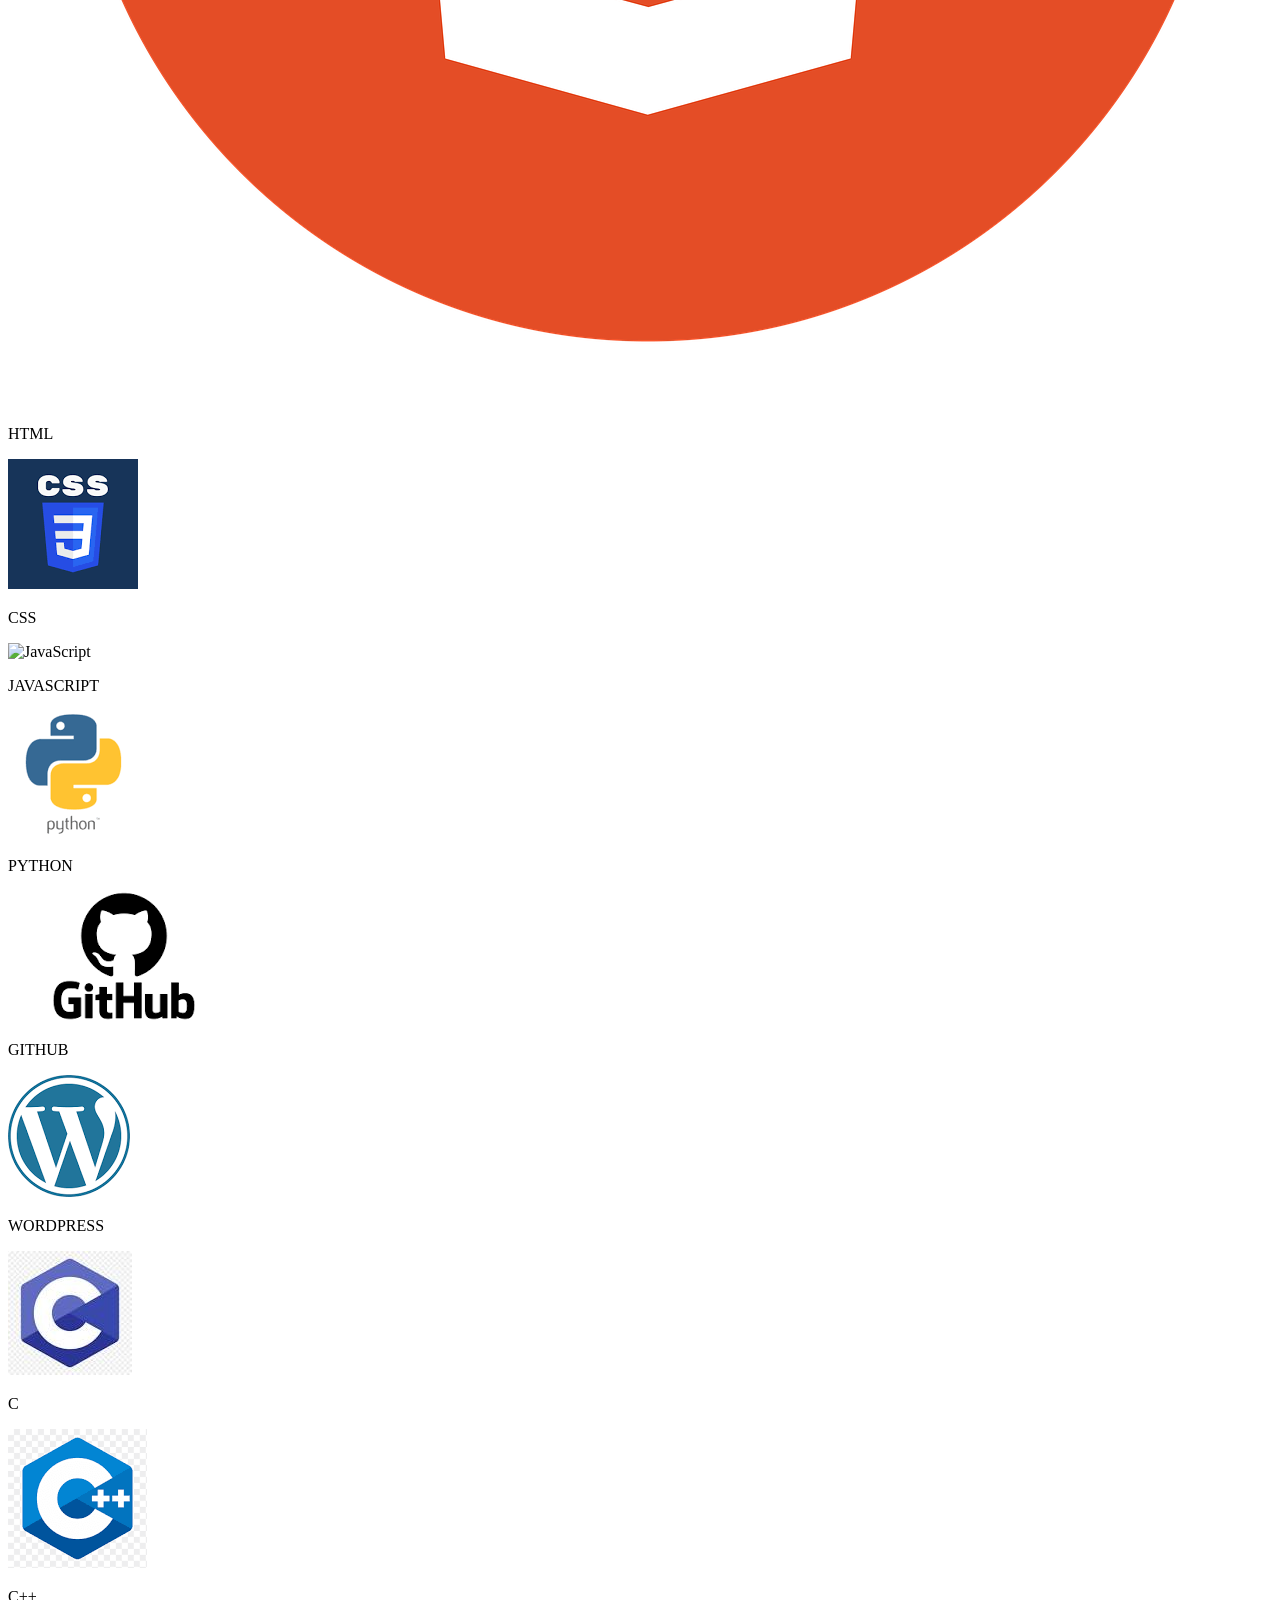
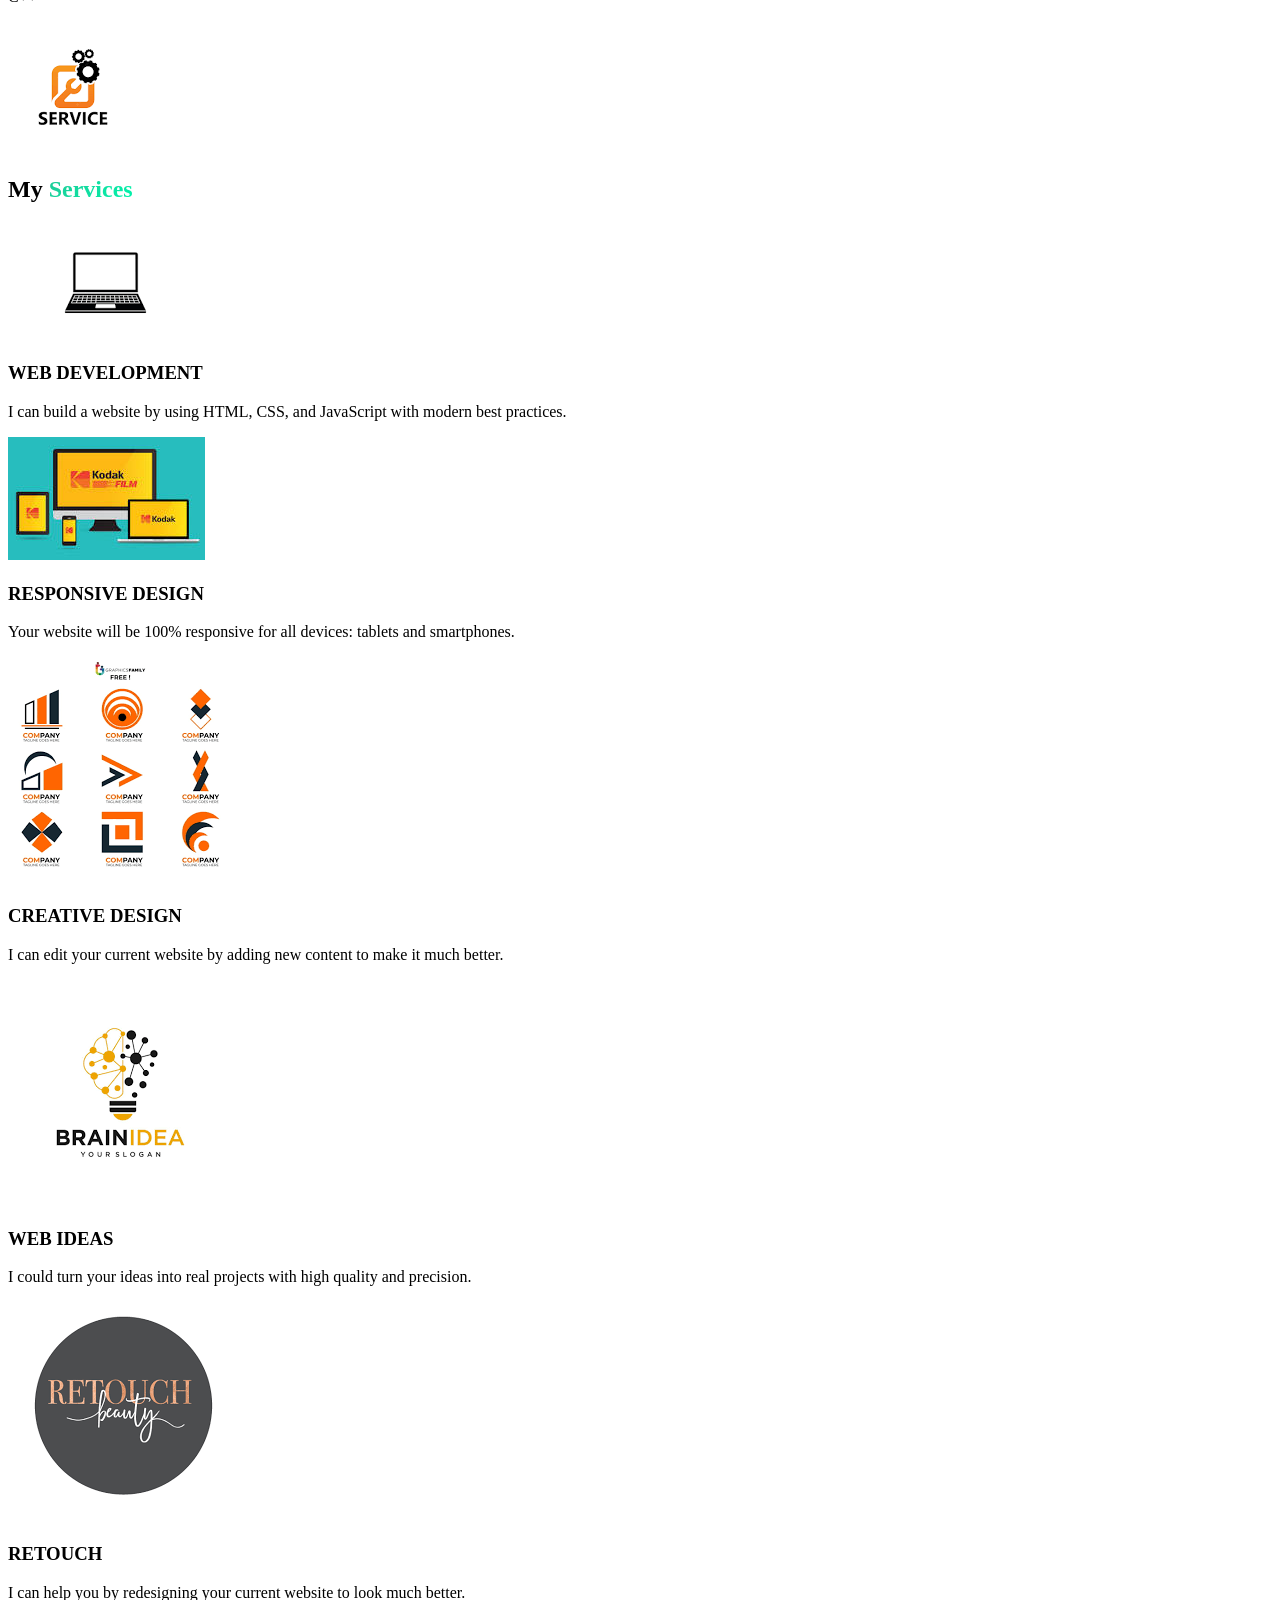
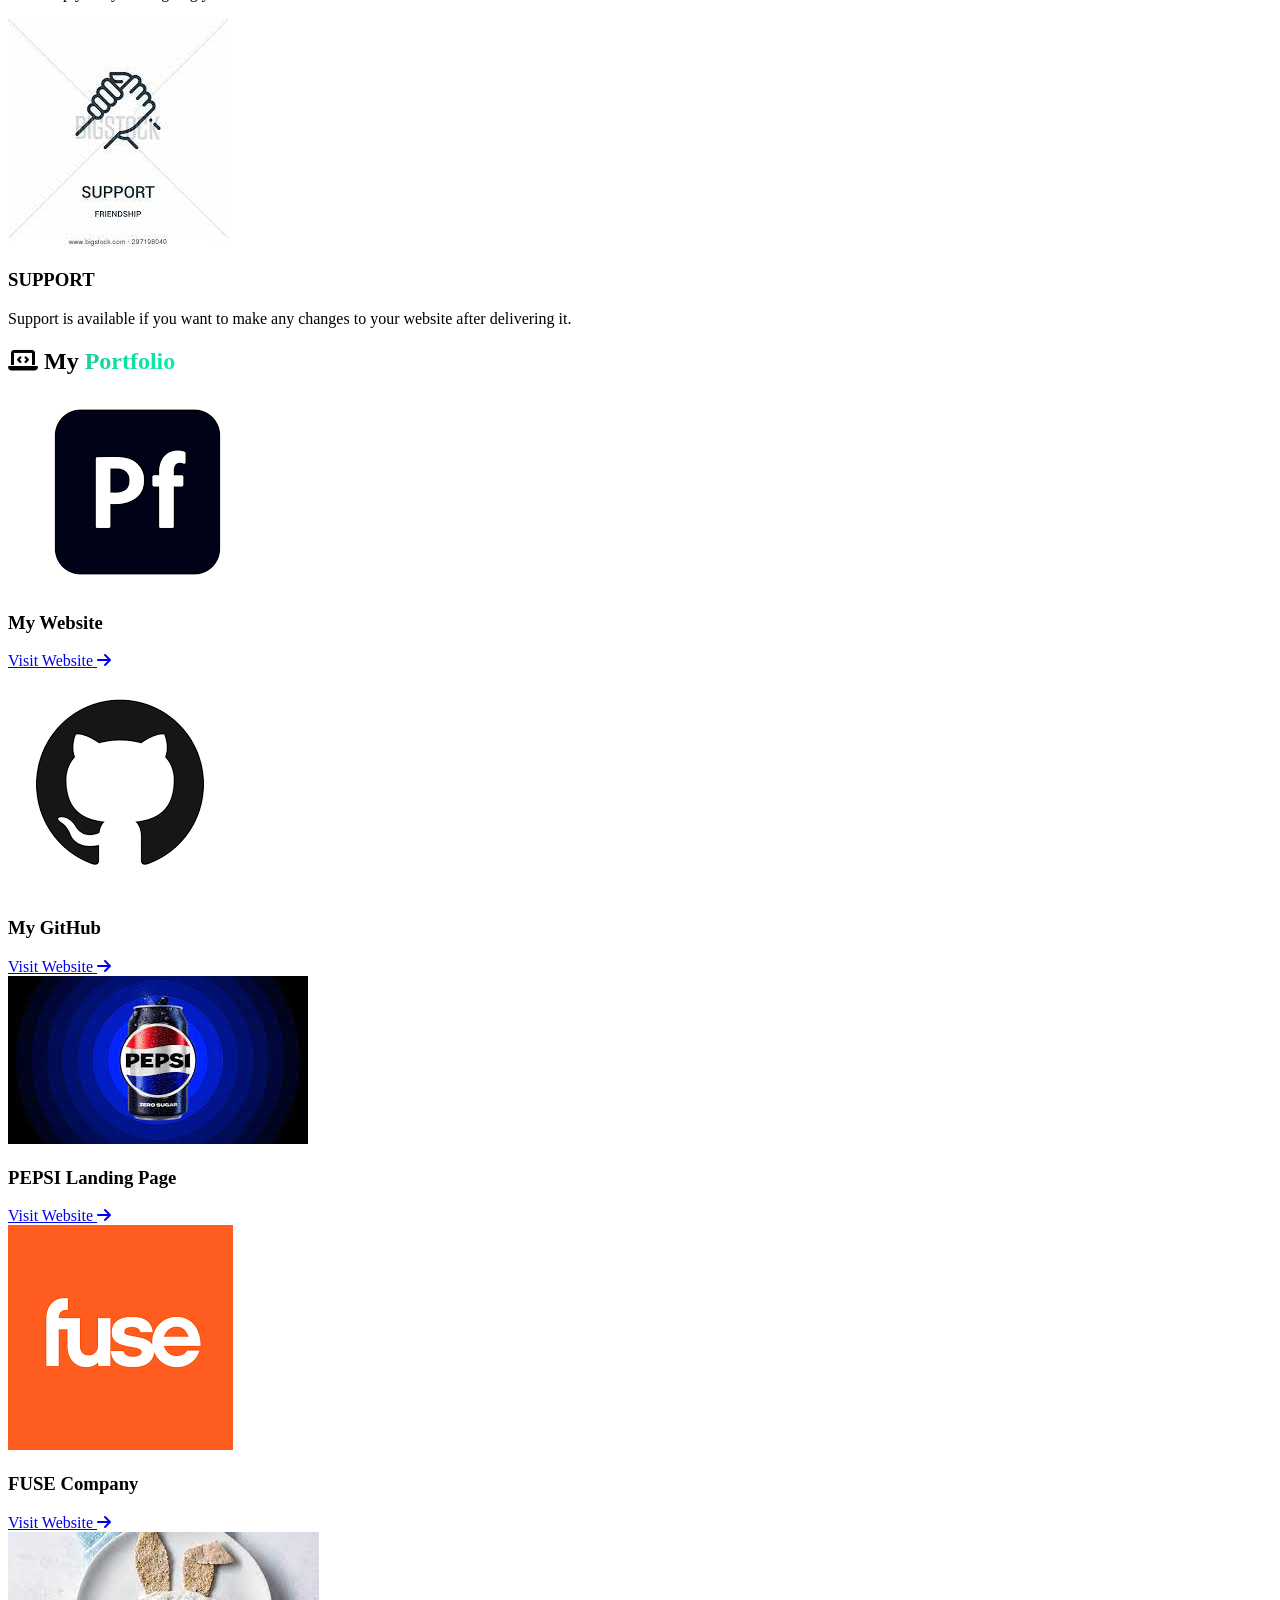
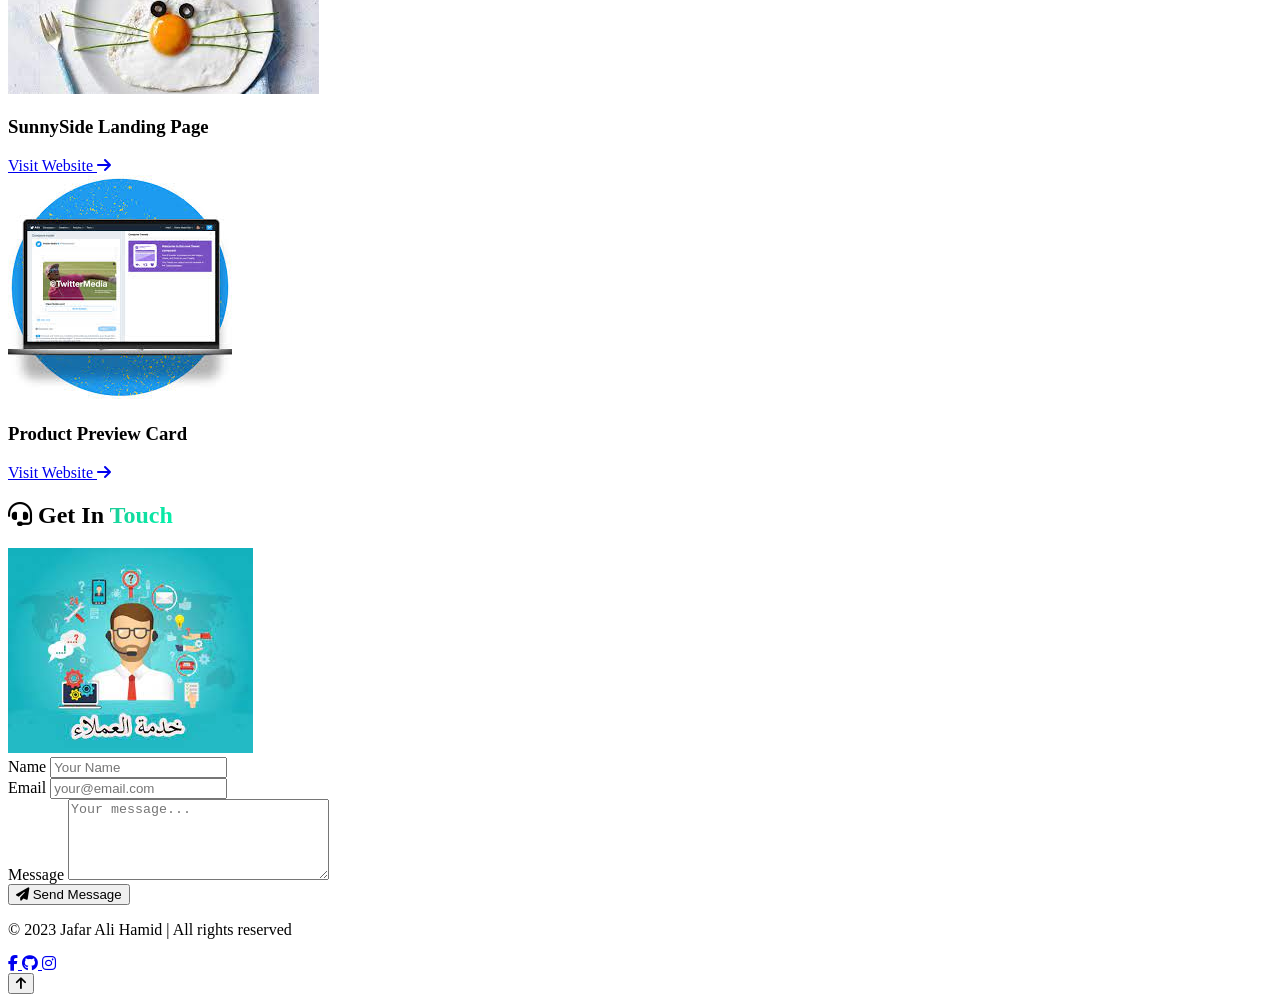
==== commit 4f971235: "Update index.html" ====
--- a/index.html
+++ b/index.html
@@ -1,295 +1,742 @@
 <!DOCTYPE html>
-<html lang="en">
-    <head>
-        <meta charset="UTF-8">
-        <meta name="viewport" content="width=device-width, initial-scale=1.0">
-       
-
-         <meta http-equiv="X-UA-Compatible" content="IE=edge">
-        <title>Jafar Ali Mohammed Hamid</title>
-        <!--Fontawesome -->
-        
-        <link rel="stylesheet" href="https://cdnjs.cloudflare.com/ajax/libs/font-awesome/6.4.2/css/all.min.css" integrity="sha512-z3gLpd7yknf1YoNbCzqRKc4qyor8gaKU1qmn+CShxbuBusANI9QpRohGBreCFkKxLhei6S9CQXFEbbKuqLg0DA==" crossorigin="anonymous" referrerpolicy="no-referrer" />
-        <!--style-->
-        <link rel="stylesheet" href="./style.css"> 
-        <!-- Favicon -->
-        <link rel="shortcut icon" href="./favicon.ico">
- 
-
-
-    </head>
-<body>
-    
-<!-- Header Start -->
-<header id="home">
-   <div class="navbar">
-     <nav>
-      <a href="#home" id="logo">Jafar Ali Hamid</a>
-      <ul>
-        <li><a href="#home">Home </a></li>
-        <li><a href="#about" id="">About</a></li>
-        <li><a href="#skills" id="">Skills</a></li>
-        <li><a href="#services" id=""> Services </a></li>
-        <li><a href="#portfolio" id="">Portfolio</a></li>
-        <li><a href="#contact" id="">Contact</a></li>
-       </ul>
+<html lang="en" class="scroll-smooth">
+<head>
+    <meta charset="UTF-8">
+    <meta name="viewport" content="width=device-width, initial-scale=1.0">
+    <meta http-equiv="X-UA-Compatible" content="IE=edge">
+    <title>Jafar Ali Mohammed Hamid | Full Stack Web Developer</title>
+    
+    <!-- Font Awesome -->
+    <link rel="stylesheet" href="https://cdnjs.cloudflare.com/ajax/libs/font-awesome/6.4.2/css/all.min.css" integrity="sha512-z3gLpd7yknf1YoNbCzqRKc4qyor8gaKU1qmn+CShxbuBusANI9QpRohGBreCFkKxLhei6S9CQXFEbbKuqLg0DA==" crossorigin="anonymous" referrerpolicy="no-referrer" />
+    
+    <!-- Google Fonts -->
+    <link rel="preconnect" href="https://fonts.googleapis.com">
+    <link rel="preconnect" href="https://fonts.gstatic.com" crossorigin>
+    <link href="https://fonts.googleapis.com/css2?family=Poppins:wght@300;400;500;600;700&family=Saira:wght@700;800&display=swap" rel="stylesheet">
+    
+    <!-- Tailwind CSS -->
+    <script src="https://cdn.tailwindcss.com"></script>
+    <script>
+        tailwind.config = {
+            theme: {
+                extend: {
+                    colors: {
+                        primary: '#033b4a',
+                        secondary: '#20c997',
+                        dark: '#0f272d',
+                        accent: '#00f4ab',
+                    },
+                    fontFamily: {
+                        poppins: ['Poppins', 'sans-serif'],
+                        saira: ['Saira', 'sans-serif'],
+                    },
+                    animation: {
+                        'float': 'float 6s ease-in-out infinite',
+                        'float-slow': 'float 8s ease-in-out infinite',
+                        'pulse-glow': 'pulseGlow 2s ease-in-out infinite',
+                        'fade-up': 'fadeUp 0.8s ease-out forwards',
+                        'fade-in': 'fadeIn 1s ease-out forwards',
+                        'slide-left': 'slideLeft 0.8s ease-out forwards',
+                        'slide-right': 'slideRight 0.8s ease-out forwards',
+                        'gradient-x': 'gradientX 3s ease infinite',
+                        'bounce-slow': 'bounceSlow 3s ease-in-out infinite',
+                        'spin-slow': 'spin 8s linear infinite',
+                    },
+                    keyframes: {
+                        float: {
+                            '0%, 100%': { transform: 'translateY(0px)' },
+                            '50%': { transform: 'translateY(-20px)' },
+                        },
+                        pulseGlow: {
+                            '0%, 100%': { boxShadow: '0 0 20px rgba(32, 201, 151, 0.4)' },
+                            '50%': { boxShadow: '0 0 40px rgba(32, 201, 151, 0.8)' },
+                        },
+                        fadeUp: {
+                            '0%': { opacity: '0', transform: 'translateY(40px)' },
+                            '100%': { opacity: '1', transform: 'translateY(0)' },
+                        },
+                        fadeIn: {
+                            '0%': { opacity: '0' },
+                            '100%': { opacity: '1' },
+                        },
+                        slideLeft: {
+                            '0%': { opacity: '0', transform: 'translateX(-50px)' },
+                            '100%': { opacity: '1', transform: 'translateX(0)' },
+                        },
+                        slideRight: {
+                            '0%': { opacity: '0', transform: 'translateX(50px)' },
+                            '100%': { opacity: '1', transform: 'translateX(0)' },
+                        },
+                        gradientX: {
+                            '0%, 100%': { backgroundPosition: '0% 50%' },
+                            '50%': { backgroundPosition: '100% 50%' },
+                        },
+                        bounceSlow: {
+                            '0%, 100%': { transform: 'translateY(0)' },
+                            '50%': { transform: 'translateY(-10px)' },
+                        },
+                    },
+                },
+            },
+        }
+    </script>
+    
+    <link rel="shortcut icon" href="./favicon.ico">
+    
+    <style>
+        .gradient-text {
+            background: linear-gradient(135deg, #20c997, #00f4ab, #20c997);
+            background-size: 200% 200%;
+            -webkit-background-clip: text;
+            -webkit-text-fill-color: transparent;
+            background-clip: text;
+            animation: gradientX 3s ease infinite;
+        }
+        
+        .glass {
+            background: rgba(255, 255, 255, 0.1);
+            backdrop-filter: blur(10px);
+            -webkit-backdrop-filter: blur(10px);
+            border: 1px solid rgba(255, 255, 255, 0.2);
+        }
+        
+        .glass-dark {
+            background: rgba(3, 59, 74, 0.7);
+            backdrop-filter: blur(10px);
+            -webkit-backdrop-filter: blur(10px);
+        }
+        
+        .reveal {
+            opacity: 0;
+            transform: translateY(40px);
+            transition: all 0.8s ease-out;
+        }
+        
+        .reveal.active {
+            opacity: 1;
+            transform: translateY(0);
+        }
+        
+        .nav-link {
+            position: relative;
+        }
+        
+        .nav-link::after {
+            content: '';
+            position: absolute;
+            width: 0;
+            height: 2px;
+            bottom: -4px;
+            left: 0;
+            background: linear-gradient(90deg, #20c997, #00f4ab);
+            transition: width 0.3s ease;
+        }
+        
+        .nav-link:hover::after {
+            width: 100%;
+        }
+        
+        .skill-card:hover {
+            transform: translateY(-10px) scale(1.05);
+        }
+        
+        .service-card:hover {
+            transform: translateY(-10px);
+        }
+        
+        .portfolio-card:hover .portfolio-overlay {
+            opacity: 1;
+        }
+        
+        .portfolio-card:hover img {
+            transform: scale(1.1);
+        }
+        
+        .hero-bg {
+            background: linear-gradient(135deg, #ecf0f3 0%, #d1e7e0 50%, #ecf0f3 100%);
+        }
+        
+        .blob {
+            position: absolute;
+            border-radius: 50%;
+            filter: blur(60px);
+            opacity: 0.3;
+            z-index: 0;
+        }
+        
+        .btn-glow {
+            position: relative;
+            overflow: hidden;
+        }
+        
+        .btn-glow::before {
+            content: '';
+            position: absolute;
+            top: 0;
+            left: -100%;
+            width: 100%;
+            height: 100%;
+            background: linear-gradient(90deg, transparent, rgba(255,255,255,0.3), transparent);
+            transition: left 0.5s ease;
+        }
+        
+        .btn-glow:hover::before {
+            left: 100%;
+        }
+        
+        @keyframes blob {
+            0%, 100% { transform: translate(0, 0) scale(1); }
+            33% { transform: translate(30px, -50px) scale(1.1); }
+            66% { transform: translate(-20px, 20px) scale(0.9); }
+        }
+        
+        .animate-blob {
+            animation: blob 7s infinite;
+        }
+        
+        .animation-delay-2000 {
+            animation-delay: 2s;
+        }
+        
+        .animation-delay-4000 {
+            animation-delay: 4s;
+        }
+    </style>
+</head>
+<body class="font-poppins bg-gray-50 overflow-x-hidden">
+
+<!-- ================= HEADER START ================= -->
+<header id="home" class="relative min-h-screen hero-bg overflow-hidden">
+    <!-- Decorative Blobs -->
+    <div class="absolute top-20 left-10 w-72 h-72 bg-secondary rounded-full mix-blend-multiply filter blur-3xl opacity-20 animate-blob"></div>
+    <div class="absolute top-40 right-10 w-72 h-72 bg-accent rounded-full mix-blend-multiply filter blur-3xl opacity-20 animate-blob animation-delay-2000"></div>
+    <div class="absolute bottom-20 left-1/2 w-72 h-72 bg-primary rounded-full mix-blend-multiply filter blur-3xl opacity-20 animate-blob animation-delay-4000"></div>
+
+    <!-- Navbar -->
+    <nav class="fixed top-0 left-0 w-full z-50 glass-dark shadow-lg transition-all duration-300" id="navbar">
+        <div class="max-w-7xl mx-auto px-4 sm:px-6 lg:px-8">
+            <div class="flex justify-between items-center h-16 md:h-20">
+                <!-- Logo -->
+                <a href="#home" class="font-saira text-xl md:text-2xl font-bold text-white hover:text-secondary transition-colors duration-300">
+                    Jafar<span class="text-secondary">.</span>
+                </a>
+                
+                <!-- Desktop Menu -->
+                <ul class="hidden md:flex items-center space-x-6 lg:space-x-8">
+                    <li><a href="#home" class="nav-link text-white font-medium hover:text-secondary transition-colors">Home</a></li>
+                    <li><a href="#about" class="nav-link text-white font-medium hover:text-secondary transition-colors">About</a></li>
+                    <li><a href="#skills" class="nav-link text-white font-medium hover:text-secondary transition-colors">Skills</a></li>
+                    <li><a href="#services" class="nav-link text-white font-medium hover:text-secondary transition-colors">Services</a></li>
+                    <li><a href="#portfolio" class="nav-link text-white font-medium hover:text-secondary transition-colors">Portfolio</a></li>
+                    <li><a href="#contact" class="nav-link text-white font-medium hover:text-secondary transition-colors">Contact</a></li>
+                </ul>
+                
+                <!-- Mobile Menu Button -->
+                <button id="menuBtn" class="md:hidden text-white text-2xl focus:outline-none" aria-label="Toggle menu">
+                    <i class="fa-solid fa-bars"></i>
+                </button>
+            </div>
+        </div>
+        
+        <!-- Mobile Menu -->
+        <div id="mobileMenu" class="md:hidden hidden bg-primary/95 backdrop-blur-lg border-t border-white/10">
+            <ul class="flex flex-col items-center py-4 space-y-3">
+                <li><a href="#home" class="mobile-link text-white font-medium hover:text-secondary transition-colors py-2">Home</a></li>
+                <li><a href="#about" class="mobile-link text-white font-medium hover:text-secondary transition-colors py-2">About</a></li>
+                <li><a href="#skills" class="mobile-link text-white font-medium hover:text-secondary transition-colors py-2">Skills</a></li>
+                <li><a href="#services" class="mobile-link text-white font-medium hover:text-secondary transition-colors py-2">Services</a></li>
+                <li><a href="#portfolio" class="mobile-link text-white font-medium hover:text-secondary transition-colors py-2">Portfolio</a></li>
+                <li><a href="#contact" class="mobile-link text-white font-medium hover:text-secondary transition-colors py-2">Contact</a></li>
+            </ul>
+        </div>
     </nav>
-  </div>
-    <div class="header-content">
-        <div class="content-text">
-            <p><span class="text-primary">Hi There, I'm</span></p>
-            <h1>Jafar Ali Hamid</h1>
-            <p class="title">Full Stack  Web Developer</p>
-            <div class="social">
-                <a href="https://www.facebook.com/جعفر علي محمد حامد/" target="_blank">
-                    <i class="fa-brands fa-facebook"></i>
+
+    <!-- Hero Content -->
+    <div class="relative z-10 max-w-7xl mx-auto px-4 sm:px-6 lg:px-8 pt-24 md:pt-32 pb-16">
+        <div class="grid grid-cols-1 lg:grid-cols-2 gap-8 lg:gap-12 items-center min-h-[calc(100vh-8rem)]">
+            <!-- Text Content -->
+            <div class="text-center lg:text-left order-2 lg:order-1">
+                <p class="text-secondary font-semibold text-lg md:text-xl mb-2 animate-fade-up" style="animation-delay: 0.2s">
+                    <span class="inline-block animate-bounce-slow">👋</span> Hi There, I'm
+                </p>
+                <h1 class="font-saira text-4xl sm:text-5xl md:text-6xl lg:text-7xl font-bold text-primary mb-4 animate-fade-up" style="animation-delay: 0.4s">
+                    Jafar Ali <span class="gradient-text">Hamid</span>
+                </h1>
+                <p class="text-lg md:text-xl text-gray-600 font-medium mb-6 animate-fade-up" style="animation-delay: 0.6s">
+                    Full Stack Web Developer
+                </p>
+                <p class="text-gray-500 mb-8 max-w-lg mx-auto lg:mx-0 animate-fade-up" style="animation-delay: 0.8s">
+                    I create beautiful, responsive, and user-friendly web applications that bring ideas to life.
+                </p>
+                
+                <!-- Social Links -->
+                <div class="flex justify-center lg:justify-start space-x-4 mb-8 animate-fade-up" style="animation-delay: 1s">
+                    <a href="https://www.facebook.com/جعفر علي محمد حامد/" target="_blank" class="w-12 h-12 flex items-center justify-center rounded-full bg-primary text-white hover:bg-secondary hover:scale-110 transition-all duration-300 shadow-lg" aria-label="Facebook">
+                        <i class="fa-brands fa-facebook-f"></i>
+                    </a>
+                    <a href="https://www.linkedin.com/" target="_blank" class="w-12 h-12 flex items-center justify-center rounded-full bg-primary text-white hover:bg-secondary hover:scale-110 transition-all duration-300 shadow-lg" aria-label="LinkedIn">
+                        <i class="fa-brands fa-linkedin-in"></i>
+                    </a>
+                    <a href="https://www.instagram.com/vandam_53k/" target="_blank" class="w-12 h-12 flex items-center justify-center rounded-full bg-primary text-white hover:bg-secondary hover:scale-110 transition-all duration-300 shadow-lg" aria-label="Instagram">
+                        <i class="fa-brands fa-instagram"></i>
+                    </a>
+                    <a href="https://github.com/Jafar53/" target="_blank" class="w-12 h-12 flex items-center justify-center rounded-full bg-primary text-white hover:bg-secondary hover:scale-110 transition-all duration-300 shadow-lg" aria-label="GitHub">
+                        <i class="fa-brands fa-github"></i>
+                    </a>
+                    <a href="https://twitter.com/" target="_blank" class="w-12 h-12 flex items-center justify-center rounded-full bg-primary text-white hover:bg-secondary hover:scale-110 transition-all duration-300 shadow-lg" aria-label="Twitter">
+                        <i class="fa-brands fa-twitter"></i>
+                    </a>
+                </div>
+                
+                <a href="#about" class="inline-flex items-center gap-2 bg-secondary text-white px-8 py-3 rounded-full font-semibold hover:bg-accent hover:scale-105 transition-all duration-300 shadow-lg btn-glow animate-fade-up" style="animation-delay: 1.2s">
+                    About Me <i class="fa-solid fa-circle-arrow-down animate-bounce-slow"></i>
                 </a>
-                <a href="https://www.facebook.com/جعفر علي محمد حامد/" target="_blank">
-                    <i class="fa-brands fa-linkedin"></i>
-                </a>
-                <a href="https://www.instagram.com/vandam_53k/" target="_blank">
-                    <i class="fa-brands fa-instagram"></i>
-                </a>
-                <a href="https://github.com/Jafar53/" target="_blank">
-                    <i class="fa-brands fa-github"></i>
-                </a>
-                <a href="https://www.twitter.com/VandamHassn53k@gmail.com/" target="_blank">
-                    <i class="fa-brands fa-twitter"></i>
-                </a>
-            </div>
-            <a href="#about" class="btn-primary">About Me <i class="fa-solid fa-circle-arrow-down"></i></a>
-        </div>
-        <img src="Jafar.png" alt="Jafar Ali Hamid">
+            </div>
+            
+            <!-- Hero Image -->
+            <div class="flex justify-center order-1 lg:order-2 animate-fade-in" style="animation-delay: 0.3s">
+                <div class="relative">
+                    <div class="absolute inset-0 bg-gradient-to-br from-secondary to-accent rounded-full blur-2xl opacity-30 animate-pulse-glow"></div>
+                    <img src="Jafar.png" alt="Jafar Ali Hamid" class="relative w-64 sm:w-80 md:w-96 lg:w-[420px] rounded-full object-cover shadow-2xl animate-float border-4 border-white/50">
+                </div>
+            </div>
+        </div>
     </div>
 </header>
-
-<!-- Header End -->
+<!-- ================= HEADER END ================= -->
+
 <main>
-    <!-- About Start -->
-    <section id="about">
-        <div class="container">
-            <h2>About Me</h2>
-            <hr>
-            <div class="about-content">
-                <div class="col-1">
-                    <h3>I'm <span class="text-primary">Jafar Ali Hamid,</span> a web Developer</h3>
-                    <p>I'm a front-end web developer with a strong passion for creating visually appealing and user-friendly web applications. 
-                         I am very passionate about improving my coding skills & developing applications & websites.</p>
-
-
-
-                    <p>I have also gained a solid foundation in HTML, CSS, and JavaScript. 
-                        I am always eager to learn new technologies and techniques to enhance my skillset.</p>
-                </div>
-                <div class="col-2">
-                    <p><b>Age:</b> 22</p>
-                    <p><b>Email:</b> VandamHassn53@gmail.com</p>
-                    <p><b>Place</b> 15 November AL-oubid</p>
-                </div>
-            </div>
-        </div>
-
+    <!-- ================= ABOUT START ================= -->
+    <section id="about" class="py-20 bg-white">
+        <div class="max-w-7xl mx-auto px-4 sm:px-6 lg:px-8">
+            <div class="text-center mb-4 reveal">
+                <h2 class="font-saira text-3xl sm:text-4xl md:text-5xl font-bold text-primary">About <span class="gradient-text">Me</span></h2>
+                <div class="w-20 h-1 bg-gradient-to-r from-secondary to-accent mx-auto mt-3 rounded-full"></div>
+            </div>
+            
+            <div class="grid grid-cols-1 lg:grid-cols-3 gap-10 mt-12 items-start">
+                <div class="lg:col-span-2 reveal">
+                    <h3 class="text-2xl md:text-3xl font-semibold text-primary mb-6">
+                        I'm <span class="gradient-text">Jafar Ali Hamid,</span> a Web Developer
+                    </h3>
+                    <p class="text-gray-600 leading-relaxed mb-4">
+                        I'm a front-end web developer with a strong passion for creating visually appealing and user-friendly web applications. I am very passionate about improving my coding skills & developing applications & websites.
+                    </p>
+                    <p class="text-gray-600 leading-relaxed mb-6">
+                        I have also gained a solid foundation in HTML, CSS, and JavaScript. I am always eager to learn new technologies and techniques to enhance my skillset.
+                    </p>
+                    
+                    <div class="flex flex-wrap gap-3">
+                        <span class="px-4 py-2 bg-secondary/10 text-secondary rounded-full text-sm font-medium">Creative</span>
+                        <span class="px-4 py-2 bg-secondary/10 text-secondary rounded-full text-sm font-medium">Problem Solver</span>
+                        <span class="px-4 py-2 bg-secondary/10 text-secondary rounded-full text-sm font-medium">Fast Learner</span>
+                        <span class="px-4 py-2 bg-secondary/10 text-secondary rounded-full text-sm font-medium">Team Player</span>
+                    </div>
+                </div>
+                
+                <div class="bg-gray-50 rounded-2xl p-6 shadow-lg reveal">
+                    <h4 class="text-xl font-semibold text-primary mb-5 flex items-center gap-2">
+                        <i class="fa-solid fa-user text-secondary"></i> Personal Info
+                    </h4>
+                    <div class="space-y-4">
+                        <div class="flex items-center gap-3 pb-3 border-b border-gray-200">
+                            <div class="w-10 h-10 rounded-full bg-secondary/10 flex items-center justify-center text-secondary">
+                                <i class="fa-solid fa-cake-candles"></i>
+                            </div>
+                            <div>
+                                <p class="text-xs text-gray-500">Age</p>
+                                <p class="text-primary font-medium">22 Years</p>
+                            </div>
+                        </div>
+                        <div class="flex items-center gap-3 pb-3 border-b border-gray-200">
+                            <div class="w-10 h-10 rounded-full bg-secondary/10 flex items-center justify-center text-secondary">
+                                <i class="fa-solid fa-envelope"></i>
+                            </div>
+                            <div class="min-w-0">
+                                <p class="text-xs text-gray-500">Email</p>
+                                <p class="text-primary font-medium text-sm break-all">VandamHassn53@gmail.com</p>
+                            </div>
+                        </div>
+                        <div class="flex items-center gap-3">
+                            <div class="w-10 h-10 rounded-full bg-secondary/10 flex items-center justify-center text-secondary">
+                                <i class="fa-solid fa-location-dot"></i>
+                            </div>
+                            <div>
+                                <p class="text-xs text-gray-500">Place</p>
+                                <p class="text-primary font-medium text-sm">15 November AL-oubid</p>
+                            </div>
+                        </div>
+                    </div>
+                </div>
+            </div>
+        </div>
     </section>
-    <!-- About End -->
-    <!-- Skills stsrt-->
-
-<section id="skills">
-     
-<div class="container">
-<h2>
-    <i class="fa-solid fa-laptop-code"></i> skills &amp; <span 
-    class="text-primary">Abilities</span>
-</h2>
-<hr>
-<div class="skills-content">
-    <div class="row">
-        <div class="item">
-            <img src="html.png" alt="HTML">
-            <P>HTML</P>
-        </div>
-        <div class="item">
-            <img src="css.png" alt="CSS">
-            <P>CSS</P>
-        </div>
-        <div class="item">
-            <img src="javascript.png" alt="JAVASCRIPT">
-            <P>JAVASCRIPT</P>
-        </div>
-        <div class="item">
-            <img src="pyhon.png" alt="PYTHON">
-            <P>PYTHON</P>
-        </div>
-        <div class="item">
-            <img src="github.png" alt="GITHUB">
-            <P>GITHUB</P>
-        </div>
-        <div class="item">
-            <img src="wordpress.png" alt="WORDPRESS">
-            <P>WORDPRESS</P>
-        </div>
-        <div class="item">
-            <img src="c.png" alt="C">
-            <P>C</P>
-        </div>
-        <div class="item">
-            <img src="c++.png" alt="C++">
-            <P>C++</P>
+    <!-- ================= ABOUT END ================= -->
+
+    <!-- ================= SKILLS START ================= -->
+    <section id="skills" class="py-20 bg-primary relative overflow-hidden">
+        <div class="absolute top-0 right-0 w-96 h-96 bg-secondary rounded-full filter blur-3xl opacity-10"></div>
+        <div class="absolute bottom-0 left-0 w-96 h-96 bg-accent rounded-full filter blur-3xl opacity-10"></div>
+        
+        <div class="max-w-7xl mx-auto px-4 sm:px-6 lg:px-8 relative z-10">
+            <div class="text-center mb-4 reveal">
+                <h2 class="font-saira text-3xl sm:text-4xl md:text-5xl font-bold text-white">
+                    <i class="fa-solid fa-laptop-code text-secondary"></i> Skills & <span class="gradient-text">Abilities</span>
+                </h2>
+                <div class="w-20 h-1 bg-gradient-to-r from-secondary to-accent mx-auto mt-3 rounded-full"></div>
+            </div>
+            
+            <div class="grid grid-cols-2 sm:grid-cols-3 md:grid-cols-4 gap-4 md:gap-6 mt-12">
+                <div class="skill-card bg-dark/80 rounded-2xl p-5 md:p-6 text-center transition-all duration-300 border border-white/10 hover:border-secondary/50 reveal cursor-default">
+                    <img src="html.png" alt="HTML" class="w-12 h-12 md:w-14 md:h-14 mx-auto mb-3 object-contain">
+                    <p class="text-white font-semibold text-sm md:text-base">HTML</p>
+                </div>
+                <div class="skill-card bg-dark/80 rounded-2xl p-5 md:p-6 text-center transition-all duration-300 border border-white/10 hover:border-secondary/50 reveal cursor-default">
+                    <img src="css.png" alt="CSS" class="w-12 h-12 md:w-14 md:h-14 mx-auto mb-3 object-contain">
+                    <p class="text-white font-semibold text-sm md:text-base">CSS</p>
+                </div>
+                <div class="skill-card bg-dark/80 rounded-2xl p-5 md:p-6 text-center transition-all duration-300 border border-white/10 hover:border-secondary/50 reveal cursor-default">
+                    <img src="javascript.png" alt="JavaScript" class="w-12 h-12 md:w-14 md:h-14 mx-auto mb-3 object-contain">
+                    <p class="text-white font-semibold text-sm md:text-base">JAVASCRIPT</p>
+                </div>
+                <div class="skill-card bg-dark/80 rounded-2xl p-5 md:p-6 text-center transition-all duration-300 border border-white/10 hover:border-secondary/50 reveal cursor-default">
+                    <img src="pyhon.png" alt="Python" class="w-12 h-12 md:w-14 md:h-14 mx-auto mb-3 object-contain">
+                    <p class="text-white font-semibold text-sm md:text-base">PYTHON</p>
+                </div>
+                <div class="skill-card bg-dark/80 rounded-2xl p-5 md:p-6 text-center transition-all duration-300 border border-white/10 hover:border-secondary/50 reveal cursor-default">
+                    <img src="github.png" alt="GitHub" class="w-12 h-12 md:w-14 md:h-14 mx-auto mb-3 object-contain">
+                    <p class="text-white font-semibold text-sm md:text-base">GITHUB</p>
+                </div>
+                <div class="skill-card bg-dark/80 rounded-2xl p-5 md:p-6 text-center transition-all duration-300 border border-white/10 hover:border-secondary/50 reveal cursor-default">
+                    <img src="wordpress.png" alt="WordPress" class="w-12 h-12 md:w-14 md:h-14 mx-auto mb-3 object-contain">
+                    <p class="text-white font-semibold text-sm md:text-base">WORDPRESS</p>
+                </div>
+                <div class="skill-card bg-dark/80 rounded-2xl p-5 md:p-6 text-center transition-all duration-300 border border-white/10 hover:border-secondary/50 reveal cursor-default">
+                    <img src="c.png" alt="C" class="w-12 h-12 md:w-14 md:h-14 mx-auto mb-3 object-contain">
+                    <p class="text-white font-semibold text-sm md:text-base">C</p>
+                </div>
+                <div class="skill-card bg-dark/80 rounded-2xl p-5 md:p-6 text-center transition-all duration-300 border border-white/10 hover:border-secondary/50 reveal cursor-default">
+                    <img src="c++.png" alt="C++" class="w-12 h-12 md:w-14 md:h-14 mx-auto mb-3 object-contain">
+                    <p class="text-white font-semibold text-sm md:text-base">C++</p>
+                </div>
+            </div>
+        </div>
+    </section>
+    <!-- ================= SKILLS END ================= -->
+
+    <!-- ================= SERVICES START ================= -->
+    <section id="services" class="py-20 bg-gray-50">
+        <div class="max-w-7xl mx-auto px-4 sm:px-6 lg:px-8">
+            <div class="text-center mb-4 reveal">
+                <div class="flex justify-center items-center gap-3 mb-2">
+                    <img src="services.png" alt="Services" class="w-10 h-10 object-contain">
+                    <h2 class="font-saira text-3xl sm:text-4xl md:text-5xl font-bold text-primary">My <span class="gradient-text">Services</span></h2>
+                </div>
+                <div class="w-20 h-1 bg-gradient-to-r from-secondary to-accent mx-auto mt-3 rounded-full"></div>
+            </div>
+            
+            <div class="grid grid-cols-1 sm:grid-cols-2 lg:grid-cols-3 gap-6 md:gap-8 mt-12">
+                <div class="service-card bg-white rounded-2xl p-6 md:p-8 shadow-lg hover:shadow-2xl transition-all duration-300 border border-gray-100 group reveal">
+                    <div class="w-16 h-16 rounded-2xl bg-secondary/10 flex items-center justify-center mb-5 group-hover:bg-secondary group-hover:scale-110 transition-all duration-300">
+                        <img src="laptop.png" alt="Web Development" class="w-8 h-8 object-contain group-hover:brightness-0 group-hover:invert transition-all">
+                    </div>
+                    <h3 class="text-xl font-semibold text-primary mb-3">WEB DEVELOPMENT</h3>
+                    <p class="text-gray-500 text-sm leading-relaxed">I can build a website by using HTML, CSS, and JavaScript with modern best practices.</p>
+                </div>
+                
+                <div class="service-card bg-white rounded-2xl p-6 md:p-8 shadow-lg hover:shadow-2xl transition-all duration-300 border border-gray-100 group reveal">
+                    <div class="w-16 h-16 rounded-2xl bg-secondary/10 flex items-center justify-center mb-5 group-hover:bg-secondary group-hover:scale-110 transition-all duration-300">
+                        <img src="responsive.png" alt="Responsive Design" class="w-8 h-8 object-contain group-hover:brightness-0 group-hover:invert transition-all">
+                    </div>
+                    <h3 class="text-xl font-semibold text-primary mb-3">RESPONSIVE DESIGN</h3>
+                    <p class="text-gray-500 text-sm leading-relaxed">Your website will be 100% responsive for all devices: tablets and smartphones.</p>
+                </div>
+                
+                <div class="service-card bg-white rounded-2xl p-6 md:p-8 shadow-lg hover:shadow-2xl transition-all duration-300 border border-gray-100 group reveal">
+                    <div class="w-16 h-16 rounded-2xl bg-secondary/10 flex items-center justify-center mb-5 group-hover:bg-secondary group-hover:scale-110 transition-all duration-300">
+                        <img src="design.png" alt="Creative Design" class="w-8 h-8 object-contain group-hover:brightness-0 group-hover:invert transition-all">
+                    </div>
+                    <h3 class="text-xl font-semibold text-primary mb-3">CREATIVE DESIGN</h3>
+                    <p class="text-gray-500 text-sm leading-relaxed">I can edit your current website by adding new content to make it much better.</p>
+                </div>
+                
+                <div class="service-card bg-white rounded-2xl p-6 md:p-8 shadow-lg hover:shadow-2xl transition-all duration-300 border border-gray-100 group reveal">
+                    <div class="w-16 h-16 rounded-2xl bg-secondary/10 flex items-center justify-center mb-5 group-hover:bg-secondary group-hover:scale-110 transition-all duration-300">
+                        <img src="idea.png" alt="Web Ideas" class="w-8 h-8 object-contain group-hover:brightness-0 group-hover:invert transition-all">
+                    </div>
+                    <h3 class="text-xl font-semibold text-primary mb-3">WEB IDEAS</h3>
+                    <p class="text-gray-500 text-sm leading-relaxed">I could turn your ideas into real projects with high quality and precision.</p>
+                </div>
+                
+                <div class="service-card bg-white rounded-2xl p-6 md:p-8 shadow-lg hover:shadow-2xl transition-all duration-300 border border-gray-100 group reveal">
+                    <div class="w-16 h-16 rounded-2xl bg-secondary/10 flex items-center justify-center mb-5 group-hover:bg-secondary group-hover:scale-110 transition-all duration-300">
+                        <img src="retouch.png" alt="Retouch" class="w-8 h-8 object-contain group-hover:brightness-0 group-hover:invert transition-all">
+                    </div>
+                    <h3 class="text-xl font-semibold text-primary mb-3">RETOUCH</h3>
+                    <p class="text-gray-500 text-sm leading-relaxed">I can help you by redesigning your current website to look much better.</p>
+                </div>
+                
+                <div class="service-card bg-white rounded-2xl p-6 md:p-8 shadow-lg hover:shadow-2xl transition-all duration-300 border border-gray-100 group reveal">
+                    <div class="w-16 h-16 rounded-2xl bg-secondary/10 flex items-center justify-center mb-5 group-hover:bg-secondary group-hover:scale-110 transition-all duration-300">
+                        <img src="support.png" alt="Support" class="w-8 h-8 object-contain group-hover:brightness-0 group-hover:invert transition-all">
+                    </div>
+                    <h3 class="text-xl font-semibold text-primary mb-3">SUPPORT</h3>
+                    <p class="text-gray-500 text-sm leading-relaxed">Support is available if you want to make any changes to your website after delivering it.</p>
+                </div>
+            </div>
+        </div>
+    </section>
+    <!-- ================= SERVICES END ================= -->
+
+    <!-- ================= PORTFOLIO START ================= -->
+    <section id="portfolio" class="py-20 bg-primary relative overflow-hidden">
+        <div class="absolute top-1/4 right-0 w-80 h-80 bg-secondary rounded-full filter blur-3xl opacity-10"></div>
+        
+        <div class="max-w-7xl mx-auto px-4 sm:px-6 lg:px-8 relative z-10">
+            <div class="text-center mb-4 reveal">
+                <h2 class="font-saira text-3xl sm:text-4xl md:text-5xl font-bold text-white">
+                    <i class="fa-solid fa-laptop-code text-secondary"></i> My <span class="gradient-text">Portfolio</span>
+                </h2>
+                <div class="w-20 h-1 bg-gradient-to-r from-secondary to-accent mx-auto mt-3 rounded-full"></div>
+            </div>
+            
+            <div class="grid grid-cols-1 sm:grid-cols-2 lg:grid-cols-3 gap-6 md:gap-8 mt-12">
+                <!-- Portfolio 1 -->
+                <div class="portfolio-card group relative bg-white rounded-2xl overflow-hidden shadow-lg hover:shadow-2xl transition-all duration-300 reveal">
+                    <div class="overflow-hidden h-52">
+                        <img src="portfolio-1.png" alt="My Website" class="w-full h-full object-cover group-hover:scale-110 transition-transform duration-500">
+                    </div>
+                    <div class="p-5">
+                        <h3 class="text-lg font-semibold text-primary mb-2">My Website</h3>
+                        <a href="https://sites.google.com/view/jafarsd/" target="_blank" class="inline-flex items-center gap-2 text-secondary text-sm font-medium hover:gap-3 transition-all">
+                            Visit Website <i class="fa-solid fa-arrow-right"></i>
+                        </a>
+                    </div>
+                </div>
+                
+                <!-- Portfolio 2 -->
+                <div class="portfolio-card group relative bg-white rounded-2xl overflow-hidden shadow-lg hover:shadow-2xl transition-all duration-300 reveal">
+                    <div class="overflow-hidden h-52">
+                        <img src="portfolio-2.png" alt="My GitHub" class="w-full h-full object-cover group-hover:scale-110 transition-transform duration-500">
+                    </div>
+                    <div class="p-5">
+                        <h3 class="text-lg font-semibold text-primary mb-2">My GitHub</h3>
+                        <a href="https://github.com/Jafar53/" target="_blank" class="inline-flex items-center gap-2 text-secondary text-sm font-medium hover:gap-3 transition-all">
+                            Visit Website <i class="fa-solid fa-arrow-right"></i>
+                        </a>
+                    </div>
+                </div>
+                
+                <!-- Portfolio 3 -->
+                <div class="portfolio-card group relative bg-white rounded-2xl overflow-hidden shadow-lg hover:shadow-2xl transition-all duration-300 reveal">
+                    <div class="overflow-hidden h-52">
+                        <img src="portfolio-3.png" alt="PEPSI" class="w-full h-full object-cover group-hover:scale-110 transition-transform duration-500">
+                    </div>
+                    <div class="p-5">
+                        <h3 class="text-lg font-semibold text-primary mb-2">PEPSI Landing Page</h3>
+                        <a href="https://mohamedelkash15.github.io/Pepsi-Landing-Page/" target="_blank" class="inline-flex items-center gap-2 text-secondary text-sm font-medium hover:gap-3 transition-all">
+                            Visit Website <i class="fa-solid fa-arrow-right"></i>
+                        </a>
+                    </div>
+                </div>
+                
+                <!-- Portfolio 4 -->
+                <div class="portfolio-card group relative bg-white rounded-2xl overflow-hidden shadow-lg hover:shadow-2xl transition-all duration-300 reveal">
+                    <div class="overflow-hidden h-52">
+                        <img src="portfolio-4.png" alt="FUSE Company" class="w-full h-full object-cover group-hover:scale-110 transition-transform duration-500">
+                    </div>
+                    <div class="p-5">
+                        <h3 class="text-lg font-semibold text-primary mb-2">FUSE Company</h3>
+                        <a href="https://mohamedelkash15.github.io/FUSE-COMPANY/" target="_blank" class="inline-flex items-center gap-2 text-secondary text-sm font-medium hover:gap-3 transition-all">
+                            Visit Website <i class="fa-solid fa-arrow-right"></i>
+                        </a>
+                    </div>
+                </div>
+                
+                <!-- Portfolio 5 -->
+                <div class="portfolio-card group relative bg-white rounded-2xl overflow-hidden shadow-lg hover:shadow-2xl transition-all duration-300 reveal">
+                    <div class="overflow-hidden h-52">
+                        <img src="portfolio-5.png" alt="Sunny Side" class="w-full h-full object-cover group-hover:scale-110 transition-transform duration-500">
+                    </div>
+                    <div class="p-5">
+                        <h3 class="text-lg font-semibold text-primary mb-2">SunnySide Landing Page</h3>
+                        <a href="https://mohamedelkash15.github.io/Sunnyside/" target="_blank" class="inline-flex items-center gap-2 text-secondary text-sm font-medium hover:gap-3 transition-all">
+                            Visit Website <i class="fa-solid fa-arrow-right"></i>
+                        </a>
+                    </div>
+                </div>
+                
+                <!-- Portfolio 6 -->
+                <div class="portfolio-card group relative bg-white rounded-2xl overflow-hidden shadow-lg hover:shadow-2xl transition-all duration-300 reveal">
+                    <div class="overflow-hidden h-52">
+                        <img src="portfolio-6.png" alt="Product Preview Card" class="w-full h-full object-cover group-hover:scale-110 transition-transform duration-500">
+                    </div>
+                    <div class="p-5">
+                        <h3 class="text-lg font-semibold text-primary mb-2">Product Preview Card</h3>
+                        <a href="https://mohamedelkash15.github.io/Product-preview-card/" target="_blank" class="inline-flex items-center gap-2 text-secondary text-sm font-medium hover:gap-3 transition-all">
+                            Visit Website <i class="fa-solid fa-arrow-right"></i>
+                        </a>
+                    </div>
+                </div>
+            </div>
+        </div>
+    </section>
+    <!-- ================= PORTFOLIO END ================= -->
+
+    <!-- ================= CONTACT START ================= -->
+    <section id="contact" class="py-20 bg-gray-50">
+        <div class="max-w-7xl mx-auto px-4 sm:px-6 lg:px-8">
+            <div class="text-center mb-4 reveal">
+                <h2 class="font-saira text-3xl sm:text-4xl md:text-5xl font-bold text-primary">
+                    <i class="fa-solid fa-headset text-secondary"></i> Get In <span class="gradient-text">Touch</span>
+                </h2>
+                <div class="w-20 h-1 bg-gradient-to-r from-secondary to-accent mx-auto mt-3 rounded-full"></div>
+            </div>
+            
+            <div class="grid grid-cols-1 lg:grid-cols-2 gap-8 mt-12 bg-white rounded-3xl shadow-xl p-6 md:p-10 reveal">
+                <!-- Contact Image -->
+                <div class="flex items-center justify-center order-2 lg:order-1">
+                    <img src="contact.png" alt="Get In Touch" class="max-w-full h-auto max-h-80 object-contain animate-float">
+                </div>
+                
+                <!-- Contact Form -->
+                <form action="https://formsubmit.co/rullo.g20@gmail.com" method="POST" class="space-y-4 order-1 lg:order-2">
+                    <div>
+                        <label for="Name" class="block text-sm font-medium text-primary mb-1">Name</label>
+                        <input type="text" name="Name" id="Name" placeholder="Your Name" required
+                            class="w-full px-4 py-3 rounded-xl border border-gray-200 bg-gray-50 focus:border-secondary focus:ring-2 focus:ring-secondary/20 outline-none transition-all">
+                    </div>
+                    <div>
+                        <label for="Email" class="block text-sm font-medium text-primary mb-1">Email</label>
+                        <input type="email" name="Email" id="Email" placeholder="your@email.com" required
+                            class="w-full px-4 py-3 rounded-xl border border-gray-200 bg-gray-50 focus:border-secondary focus:ring-2 focus:ring-secondary/20 outline-none transition-all">
+                    </div>
+                    <div>
+                        <label for="Message" class="block text-sm font-medium text-primary mb-1">Message</label>
+                        <textarea name="Message" id="Message" cols="30" rows="5" placeholder="Your message..."
+                            class="w-full px-4 py-3 rounded-xl border border-gray-200 bg-gray-50 focus:border-secondary focus:ring-2 focus:ring-secondary/20 outline-none transition-all resize-none"></textarea>
+                    </div>
+                    <button type="submit" class="w-full bg-secondary text-white py-3 rounded-xl font-semibold hover:bg-accent hover:scale-[1.02] transition-all duration-300 shadow-lg btn-glow">
+                        <i class="fa-solid fa-paper-plane mr-2"></i> Send Message
+                    </button>
+                </form>
+            </div>
+        </div>
+    </section>
+    <!-- ================= CONTACT END ================= -->
+</main>
+
+<!-- ================= FOOTER START ================= -->
+<footer class="bg-dark text-white py-8">
+    <div class="max-w-7xl mx-auto px-4 sm:px-6 lg:px-8">
+        <div class="flex flex-col md:flex-row justify-between items-center gap-4">
+            <p class="text-sm text-gray-400">&copy; 2023 Jafar Ali Hamid | All rights reserved</p>
+            <div class="flex space-x-3">
+                <a href="https://www.facebook.com/جعفر علي محمد حامد/" target="_blank" class="w-9 h-9 flex items-center justify-center rounded-full bg-white/10 hover:bg-secondary transition-all" aria-label="Facebook">
+                    <i class="fa-brands fa-facebook-f text-sm"></i>
+                </a>
+                <a href="https://github.com/Jafar53/" target="_blank" class="w-9 h-9 flex items-center justify-center rounded-full bg-white/10 hover:bg-secondary transition-all" aria-label="GitHub">
+                    <i class="fa-brands fa-github text-sm"></i>
+                </a>
+                <a href="https://www.instagram.com/vandam_53k/" target="_blank" class="w-9 h-9 flex items-center justify-center rounded-full bg-white/10 hover:bg-secondary transition-all" aria-label="Instagram">
+                    <i class="fa-brands fa-instagram text-sm"></i>
+                </a>
+            </div>
         </div>
     </div>
-</div>
-</div>
-
-</section>
-
-    <!-- Skills End-->
-    <!-- Services Star -->
-
-    <div class="section" id="services">
-        <div class="containe">
-            <div class="heading">
-                <img src="services.png" alt="SERVICES">
-                <h2>My <span class="text-primary">services</span></h2>
-            </div>
-            <hr>
-            <div class="row">
-                <div class="item">
-                    <img src="laptop.png" alt="WEB DEVELOPMEN">
-                    <h3>WEB DEVELOPMEN</h3>
-                    <p>I can build a website by using HTML, CSS, and JavaScript</p>
-                </div>
-                <div class="item">
-                    <img src="responsive.png" alt="RESPONSIVE DESIGN">
-                    <h3>RESPONSIVE DESIGN</h3>
-                    <p>YOUR website will be 100% responsive for all devices: Tablets and smaet phone.</p>
-                </div>
-                <div class="item">
-                    <img src="design.png" alt="DESIGN">
-                    <h3>CREATIVE DESIGN</h3>
-                    <p>I can edit your current website by adding a new content to make it much better.</p>
-                </div>
-                <div class="item">
-                    <img src="idea.png" alt="IDEAS">
-                    <h3>WEB IDEAS</h3>
-                    <p>I could turn your into a real projects with high quality.</p>
-                </div>
-                <div class="item">
-                    <img src="retouch.png" alt="RETOUCH">
-                    <h3>RETOUCH</h3>
-                    <p>I can help you by redesing your current website to looks much better</p>
-                </div>
-                <div class="item">
-                    <img src="support.png" alt="SUPPORT">
-                    <h3>SUPPORT</h3>
-                    <p>Support is available if you wanna make any changes for your website after dilering it.</p>
-                </div>
-                
-            </div>
-        </div>
-    </div>
-
-    <!-- Services End -->
-
-<!-- Portfolio Start -->
-
-<section id="portfolio">
-    <div class="container">
-        <h2>
-            <i class="fa-solid fa-laptop-code"></i> My <span 
-            class="text-primary">Portfolio</span>
-        </h2>
-           <hr>
-           <div class="row">
-             <!-- Portfolio 1 -->
-             <div class="item">
-                <img src="portfolio-1.png" alt="My website">
-                <div class="item-content">
-            
-                    <h3>My website</h3>
-                    
-                    <a href="https://sites.google.com/view/jafarsd/" target="_blank">Visit website</a>
-                </div>
-             </div>
-              <!-- Portfolio 2 -->
-              <div class="item">
-                <img src="portfolio-2.png" alt="My github">
-                <div class="item-content">
-                    <h3>My github</h3>
-                    <a href="https://github.com/Jafar53/" target="_blank">Visit website</a>
-                </div>
-             </div>
-              <!-- Portfolio 3 -->
-              <div class="item">
-                <img src="portfolio-3.png" alt="PEPSI">
-                <div class="item-content">
-                    <h3>PEPSI Landing page</h3>
-                    <a href="https://mohamedelkash15.github.io/Pepsi-Landing-Page/" target="_blank">Visit website</a>
-                </div>
-             </div>
-              <!-- Portfolio 4 -->
-              <div class="item">
-                <img src="portfolio-4.png" alt="FUSE Company">
-                <div class="item-content">
-                    <h3>FUSE Company</h3>
-                    <a href="https://mohamedelkash15.github.io/FUSE-COMPANY/" target="_blank">Visit website</a>
-                </div>
-             </div>
-              <!-- Portfolio 5 -->
-              <div class="item">
-                <img src="portfolio-5.png" alt="Sunny Side">
-                <div class="item-content">
-                    <h3>SunnySide Landing page</h3>
-                    <a href="https://mohamedelkash15.github.io/Sunnyside/" target="_blank">Visit website</a>
-                </div>
-             </div>
-              <!-- Portfolio 6 -->
-              <div class="item">
-                <img src="portfolio-6.png" alt="Product Preview Card">
-                <div class="item-content">
-                    <h3>Product Preview Card</h3>
-                    <a href="https://mohamedelkash15.github.io/Product-preview-card/" target="_blank">Visit website</a>
-                </div>
-             </div>
-           </div>   
-    </div>
-</section>
-
-<!-- Portfolio End -->
-
-<!-- Contact Start -->
-
-<section id="contact">
-
-<div class="container">
-    <h2>
-        <i class="fa-solid fa-headset"></i> Get In <span class="text-primary">Touch</span>
-    </h2>
-    <hr>
-    <div class="row">
-        <img src="contact.png" alt="Get In Touch">
-        <form action="https://formsubmit.co/rullo.g20@gmail.com" method="POST">
-            <input type="text" name="Name" id="Name" placeholder="Name" required>
-            <input type="email" name="Email" id="Email" placeholder="Email" required>
-            <textarea name="Message" id="Message" cols="30" rows="10" placeholder="Message"></textarea>
-            <button type="submit" class="btn-primary">Submit</button>
-        </form>
-    </div>
-</div>
-
-</section>
-
-<!-- Contact End -->
-
-
-</main>
-
-<!-- Footer Start -->
-
-<footer id="footer">
-<p>&copy; 2023 | All rights reserved</p>
 </footer>
-
-<!-- Footer Start -->
+<!-- ================= FOOTER END ================= -->
+
+<!-- Scroll to Top Button -->
+<button id="scrollTop" class="fixed bottom-6 right-6 w-12 h-12 rounded-full bg-secondary text-white shadow-lg hover:bg-accent hover:scale-110 transition-all duration-300 opacity-0 pointer-events-none z-40" aria-label="Scroll to top">
+    <i class="fa-solid fa-arrow-up"></i>
+</button>
+
+<script>
+    // Mobile Menu Toggle
+    const menuBtn = document.getElementById('menuBtn');
+    const mobileMenu = document.getElementById('mobileMenu');
+    const menuIcon = menuBtn.querySelector('i');
+    
+    menuBtn.addEventListener('click', () => {
+        mobileMenu.classList.toggle('hidden');
+        if (mobileMenu.classList.contains('hidden')) {
+            menuIcon.classList.remove('fa-xmark');
+            menuIcon.classList.add('fa-bars');
+        } else {
+            menuIcon.classList.remove('fa-bars');
+            menuIcon.classList.add('fa-xmark');
+        }
+    });
+    
+    // Close mobile menu on link click
+    document.querySelectorAll('.mobile-link').forEach(link => {
+        link.addEventListener('click', () => {
+            mobileMenu.classList.add('hidden');
+            menuIcon.classList.remove('fa-xmark');
+            menuIcon.classList.add('fa-bars');
+        });
+    });
+    
+    // Navbar scroll effect
+    const navbar = document.getElementById('navbar');
+    window.addEventListener('scroll', () => {
+        if (window.scrollY > 50) {
+            navbar.classList.add('shadow-2xl', 'bg-primary/95');
+        } else {
+            navbar.classList.remove('shadow-2xl', 'bg-primary/95');
+        }
+    });
+    
+    // Scroll Reveal Animation
+    const revealElements = document.querySelectorAll('.reveal');
+    
+    const revealObserver = new IntersectionObserver((entries) => {
+        entries.forEach((entry, index) => {
+            if (entry.isIntersecting) {
+                setTimeout(() => {
+                    entry.target.classList.add('active');
+                }, index * 100);
+                revealObserver.unobserve(entry.target);
+            }
+        });
+    }, {
+        threshold: 0.1,
+        rootMargin: '0px 0px -50px 0px'
+    });
+    
+    revealElements.forEach(el => revealObserver.observe(el));
+    
+    // Scroll to Top Button
+    const scrollTopBtn = document.getElementById('scrollTop');
+    
+    window.addEventListener('scroll', () => {
+        if (window.scrollY > 500) {
+            scrollTopBtn.classList.remove('opacity-0', 'pointer-events-none');
+            scrollTopBtn.classList.add('opacity-100', 'pointer-events-auto');
+        } else {
+            scrollTopBtn.classList.add('opacity-0', 'pointer-events-none');
+            scrollTopBtn.classList.remove('opacity-100', 'pointer-events-auto');
+        }
+    });
+    
+    scrollTopBtn.addEventListener('click', () => {
+        window.scrollTo({ top: 0, behavior: 'smooth' });
+    });
+    
+    // Smooth scroll for all anchor links
+    document.querySelectorAll('a[href^="#"]').forEach(anchor => {
+        anchor.addEventListener('click', function (e) {
+            e.preventDefault();
+            const target = document.querySelector(this.getAttribute('href'));
+            if (target) {
+                const offset = 80;
+                const targetPosition = target.getBoundingClientRect().top + window.pageYOffset - offset;
+                window.scrollTo({ top: targetPosition, behavior: 'smooth' });
+            }
+        });
+    });
+</script>
 
 </body>
-
 </html>
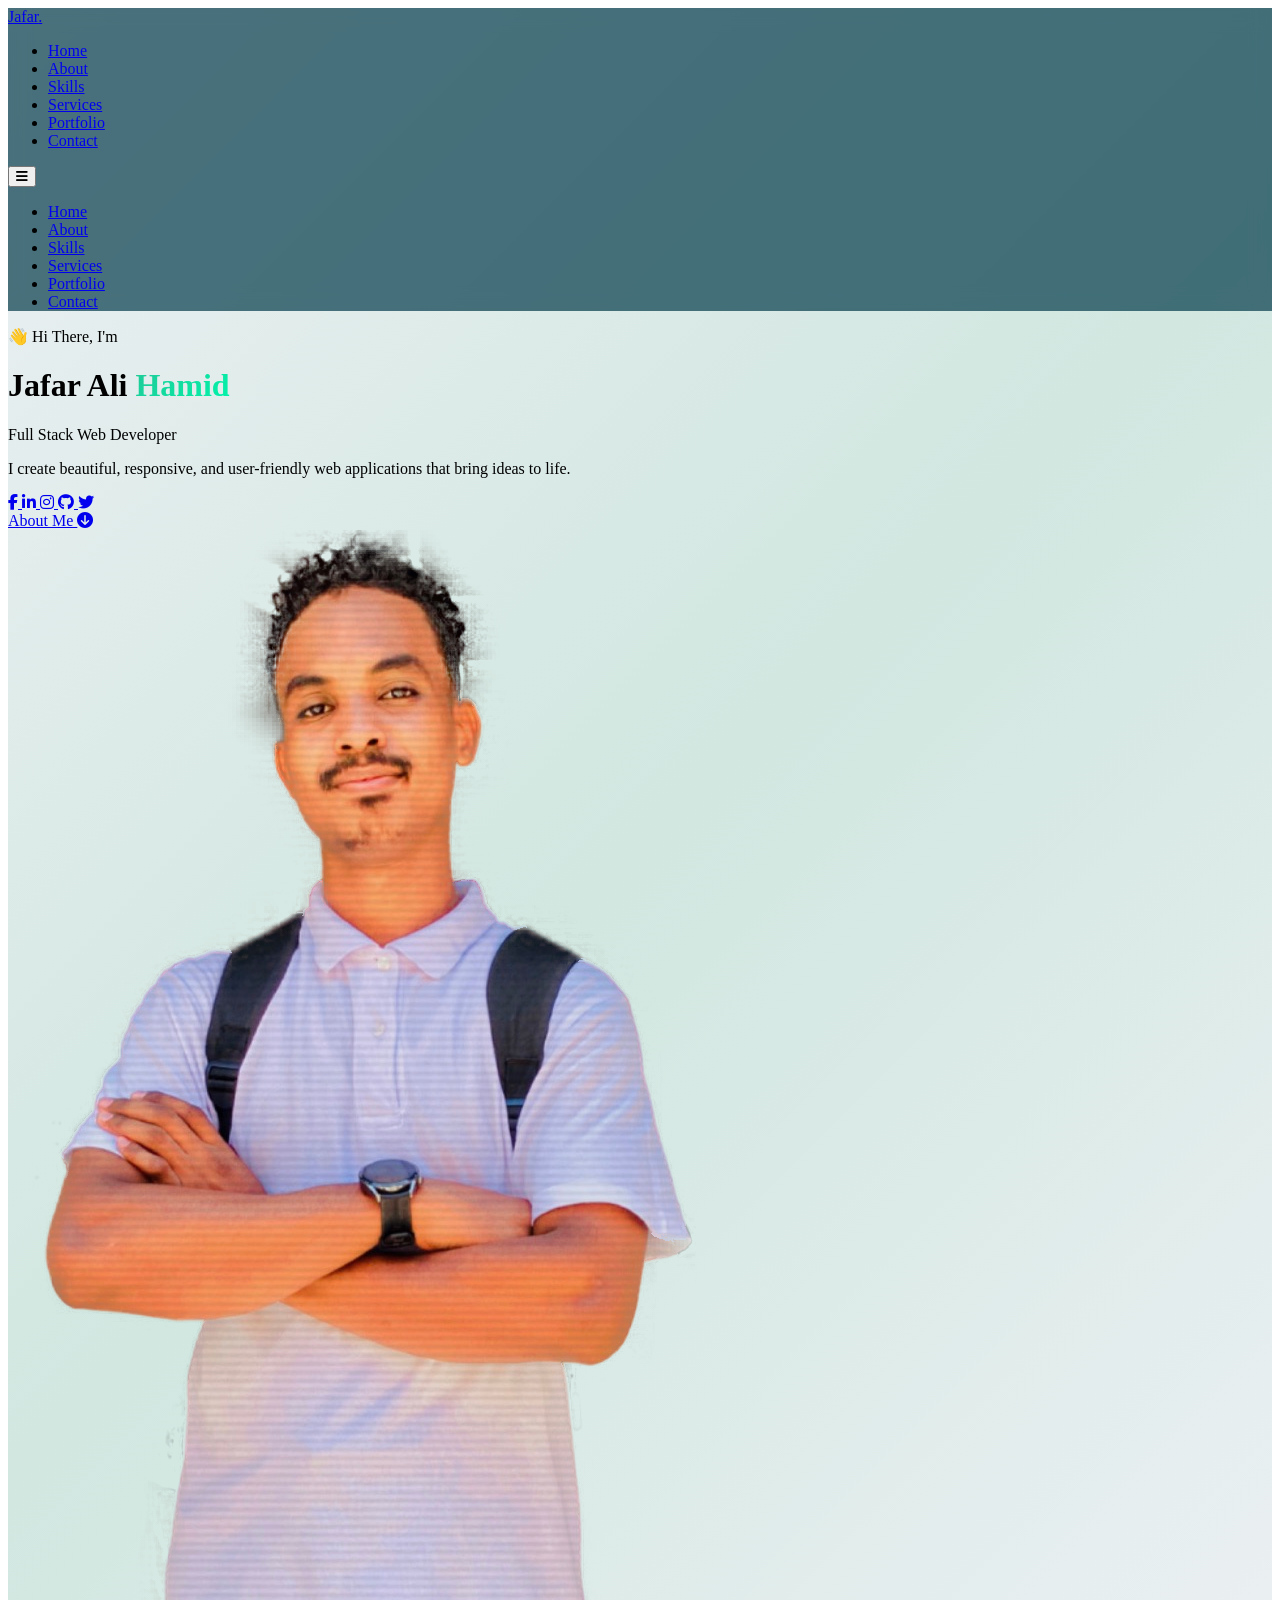
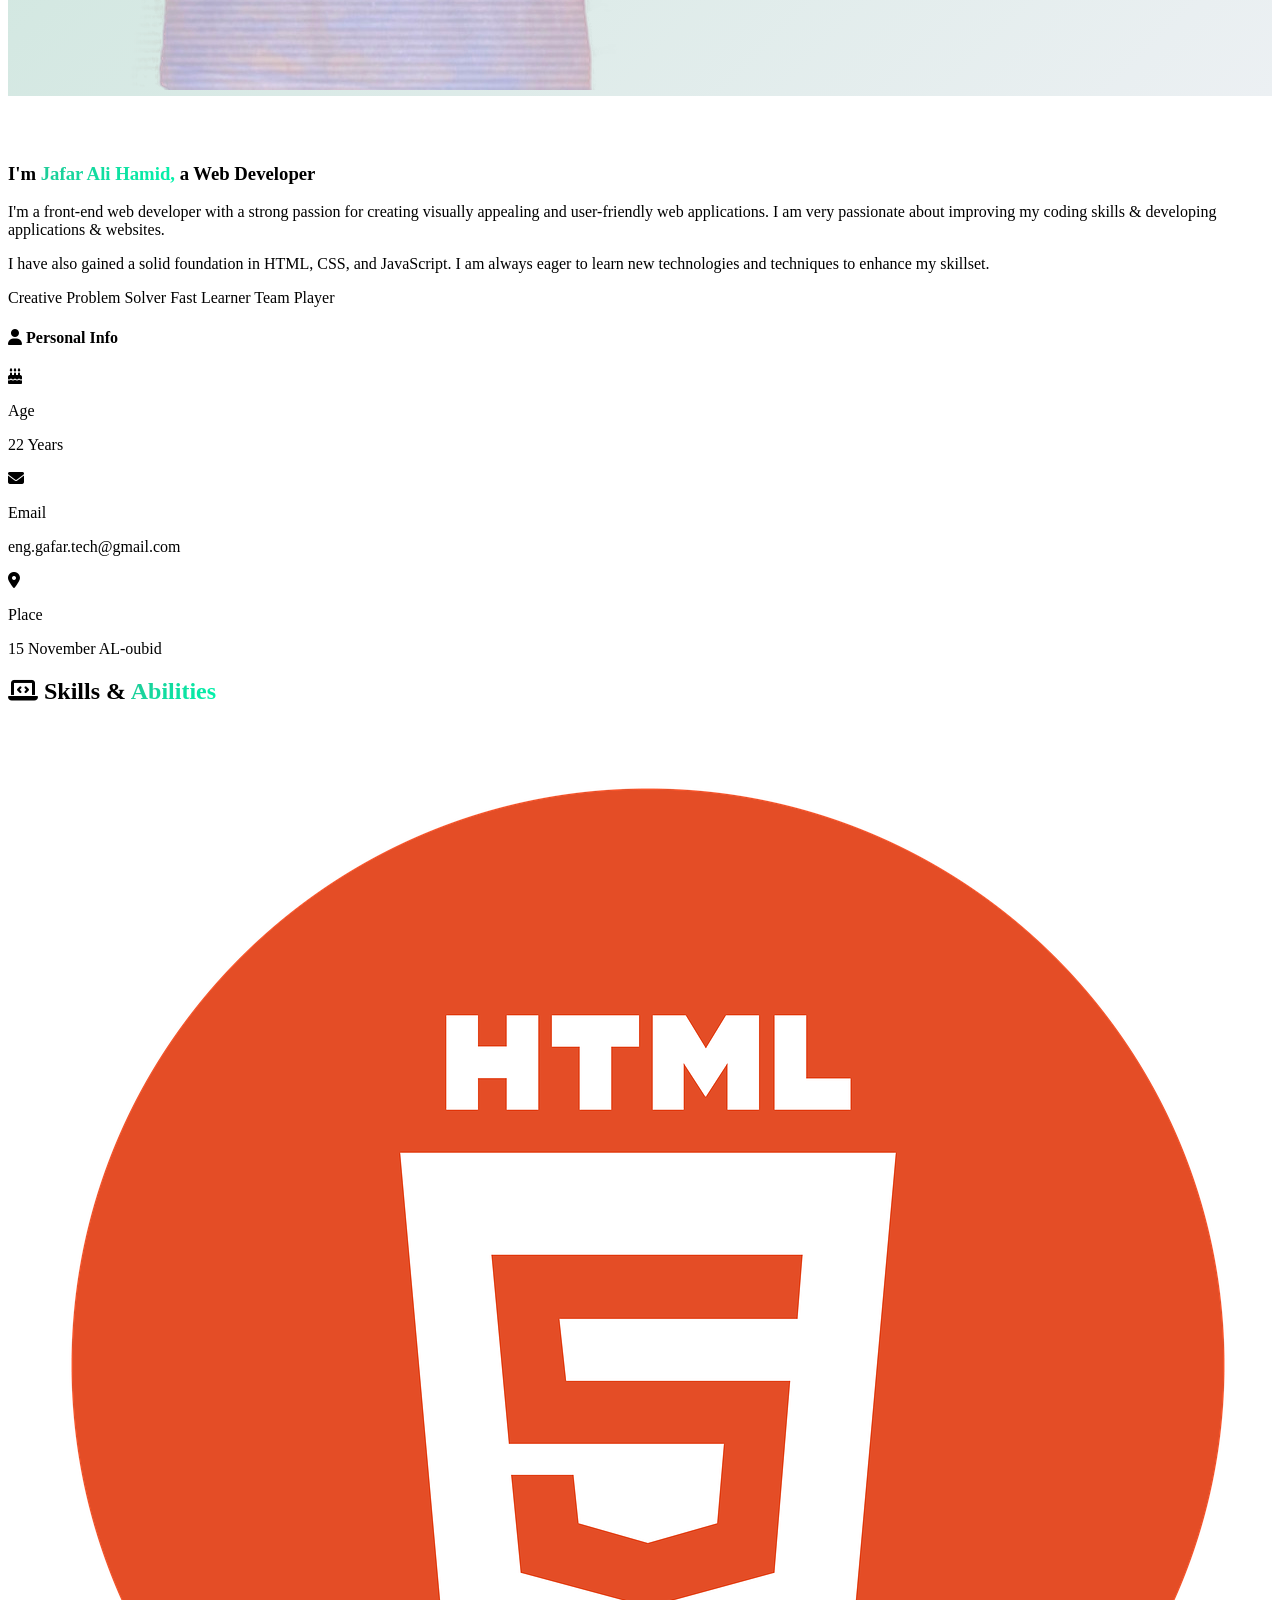
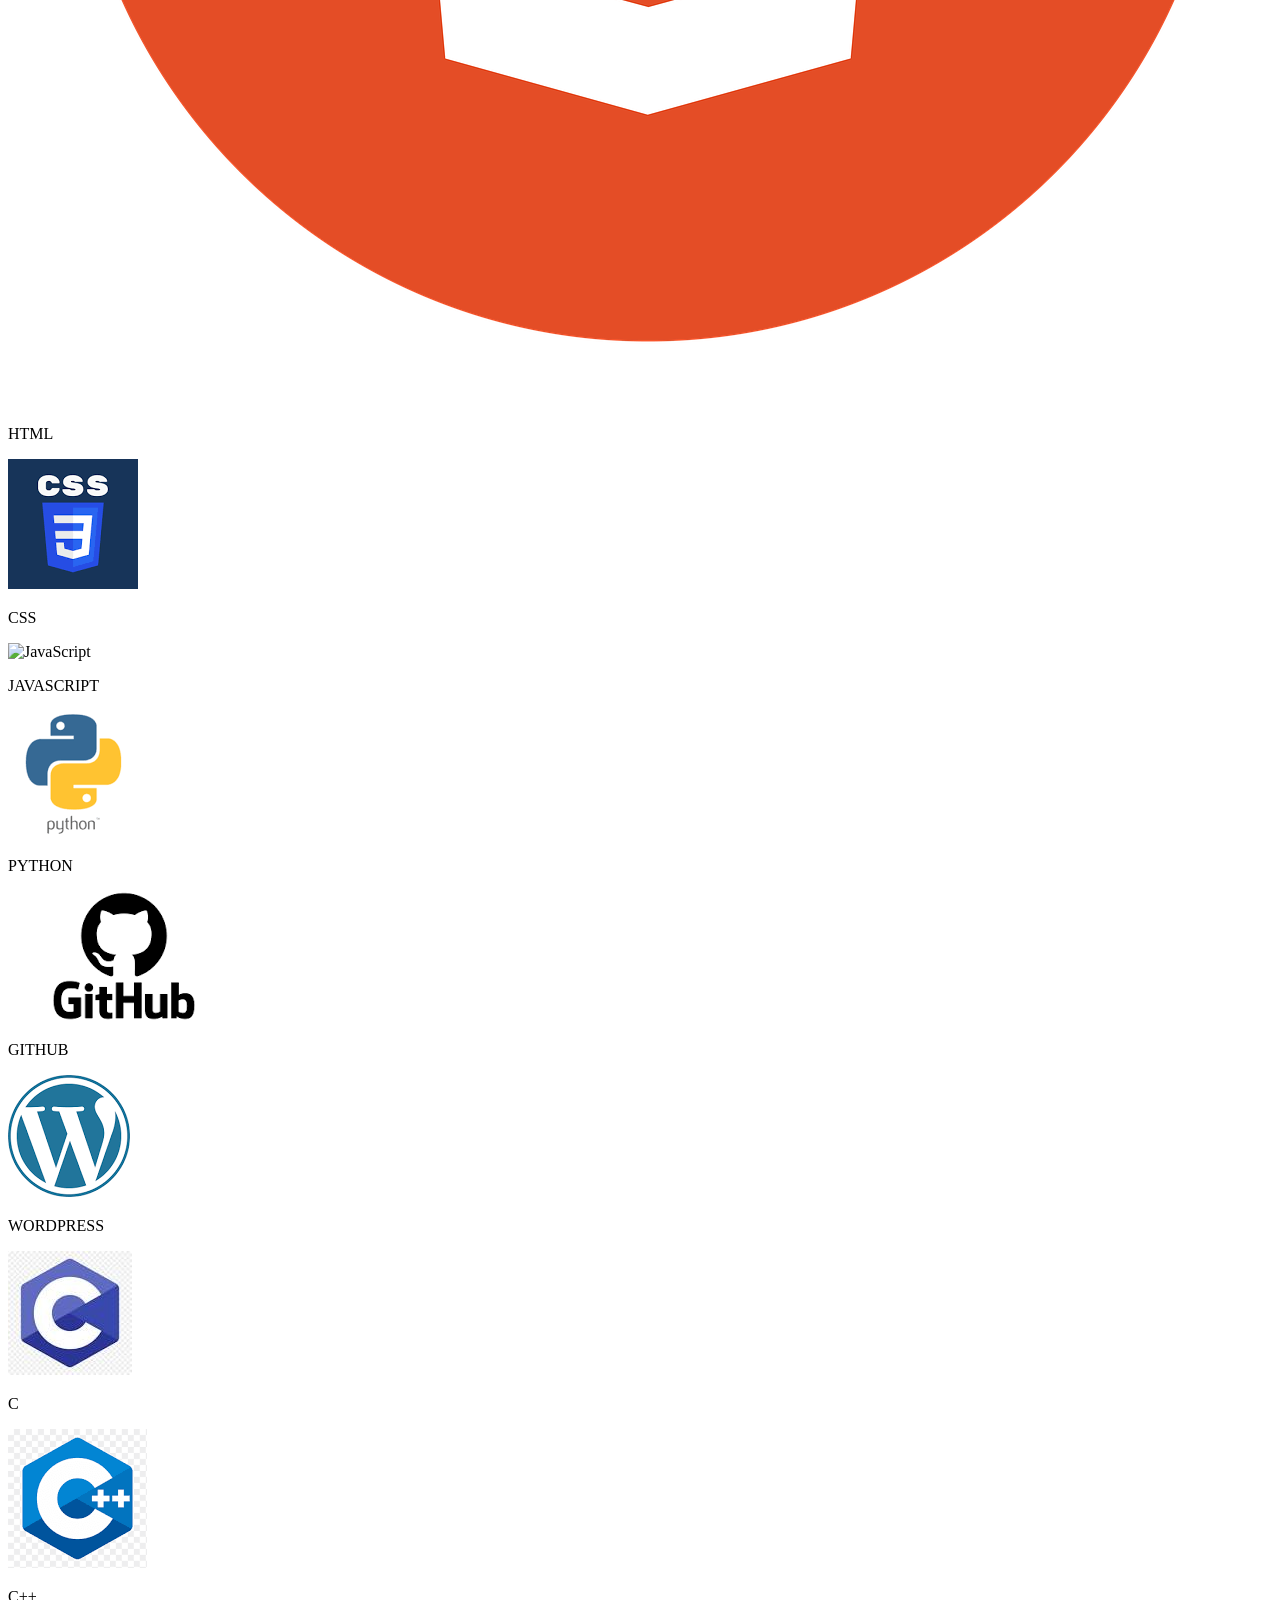
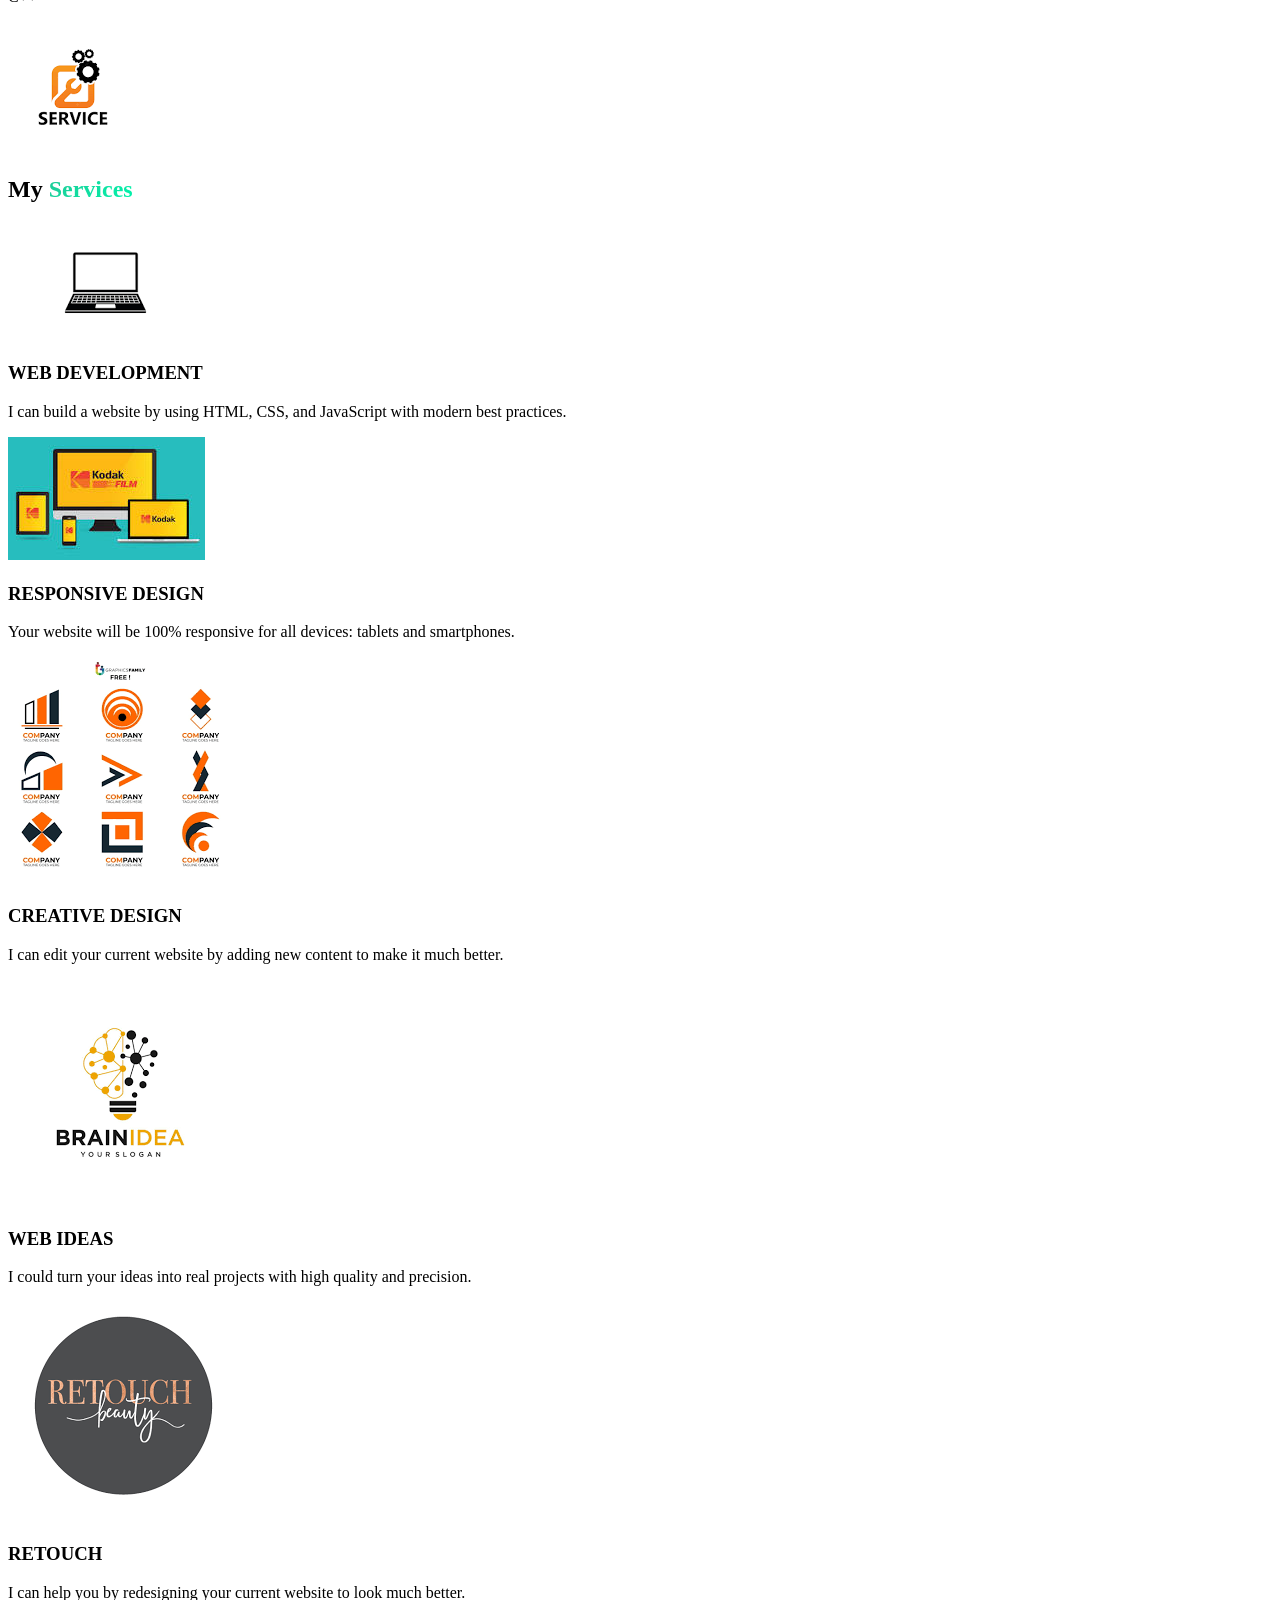
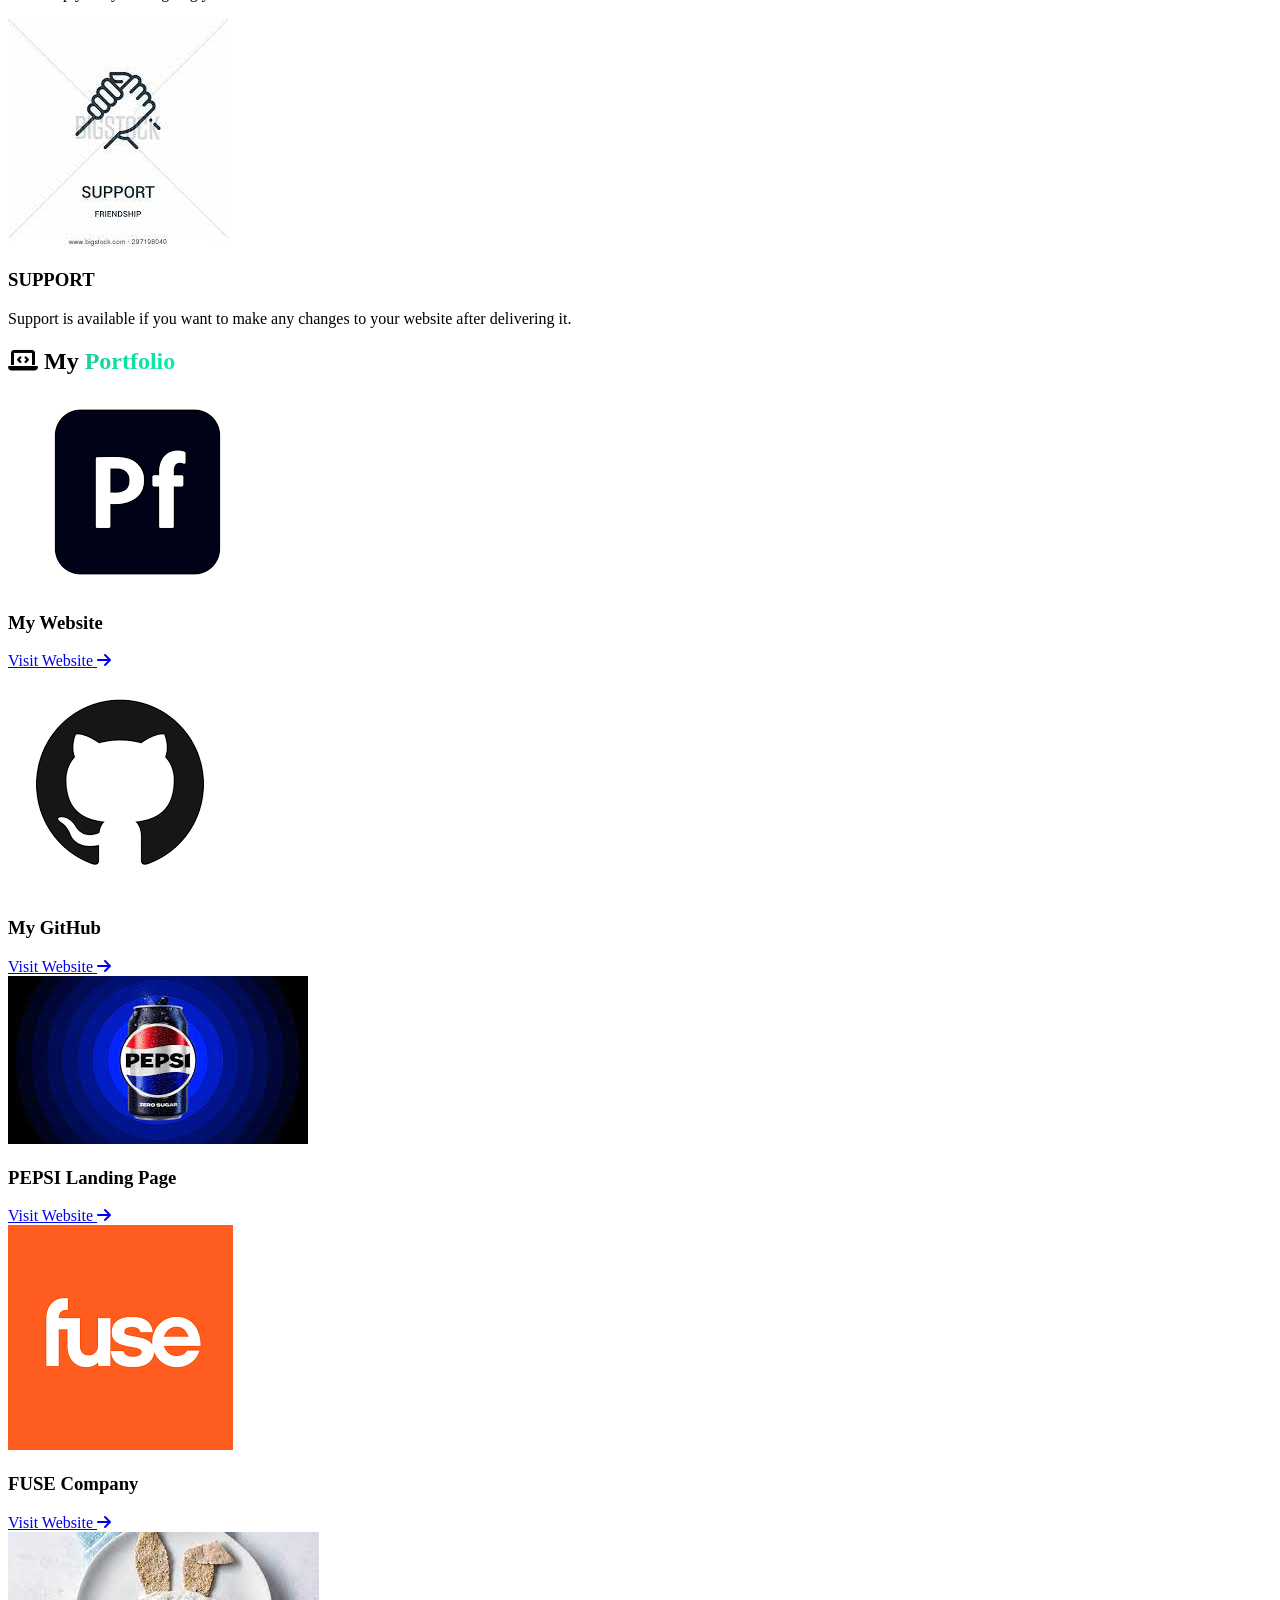
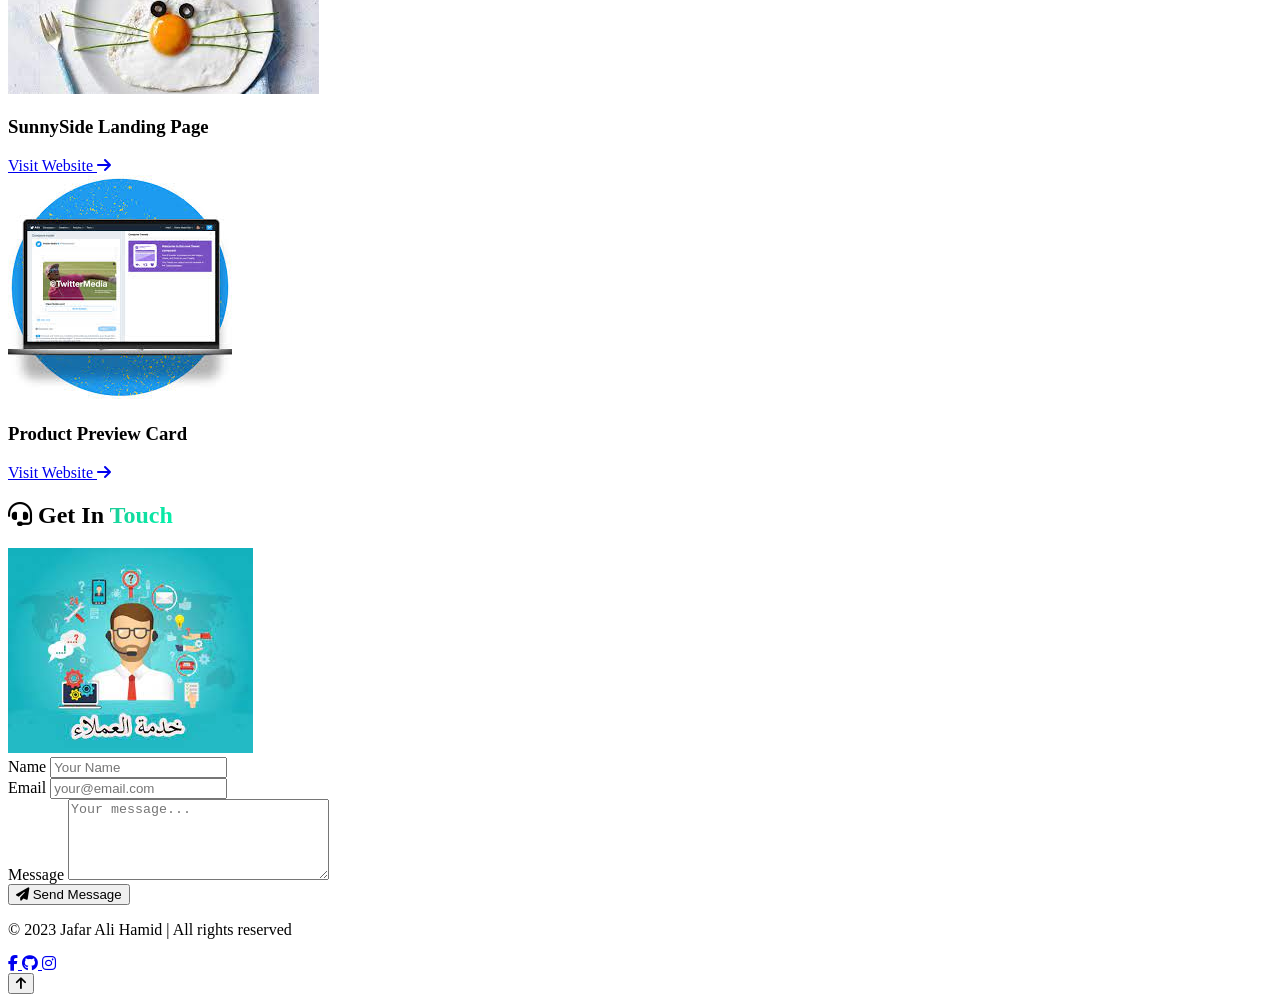
==== commit 6dda2aba: "Update index.html" ====
--- a/index.html
+++ b/index.html
@@ -354,7 +354,7 @@
                             </div>
                             <div class="min-w-0">
                                 <p class="text-xs text-gray-500">Email</p>
-                                <p class="text-primary font-medium text-sm break-all">VandamHassn53@gmail.com</p>
+                                <p class="text-primary font-medium text-sm break-all">eng.gafar.tech@gmail.com</p>
                             </div>
                         </div>
                         <div class="flex items-center gap-3">
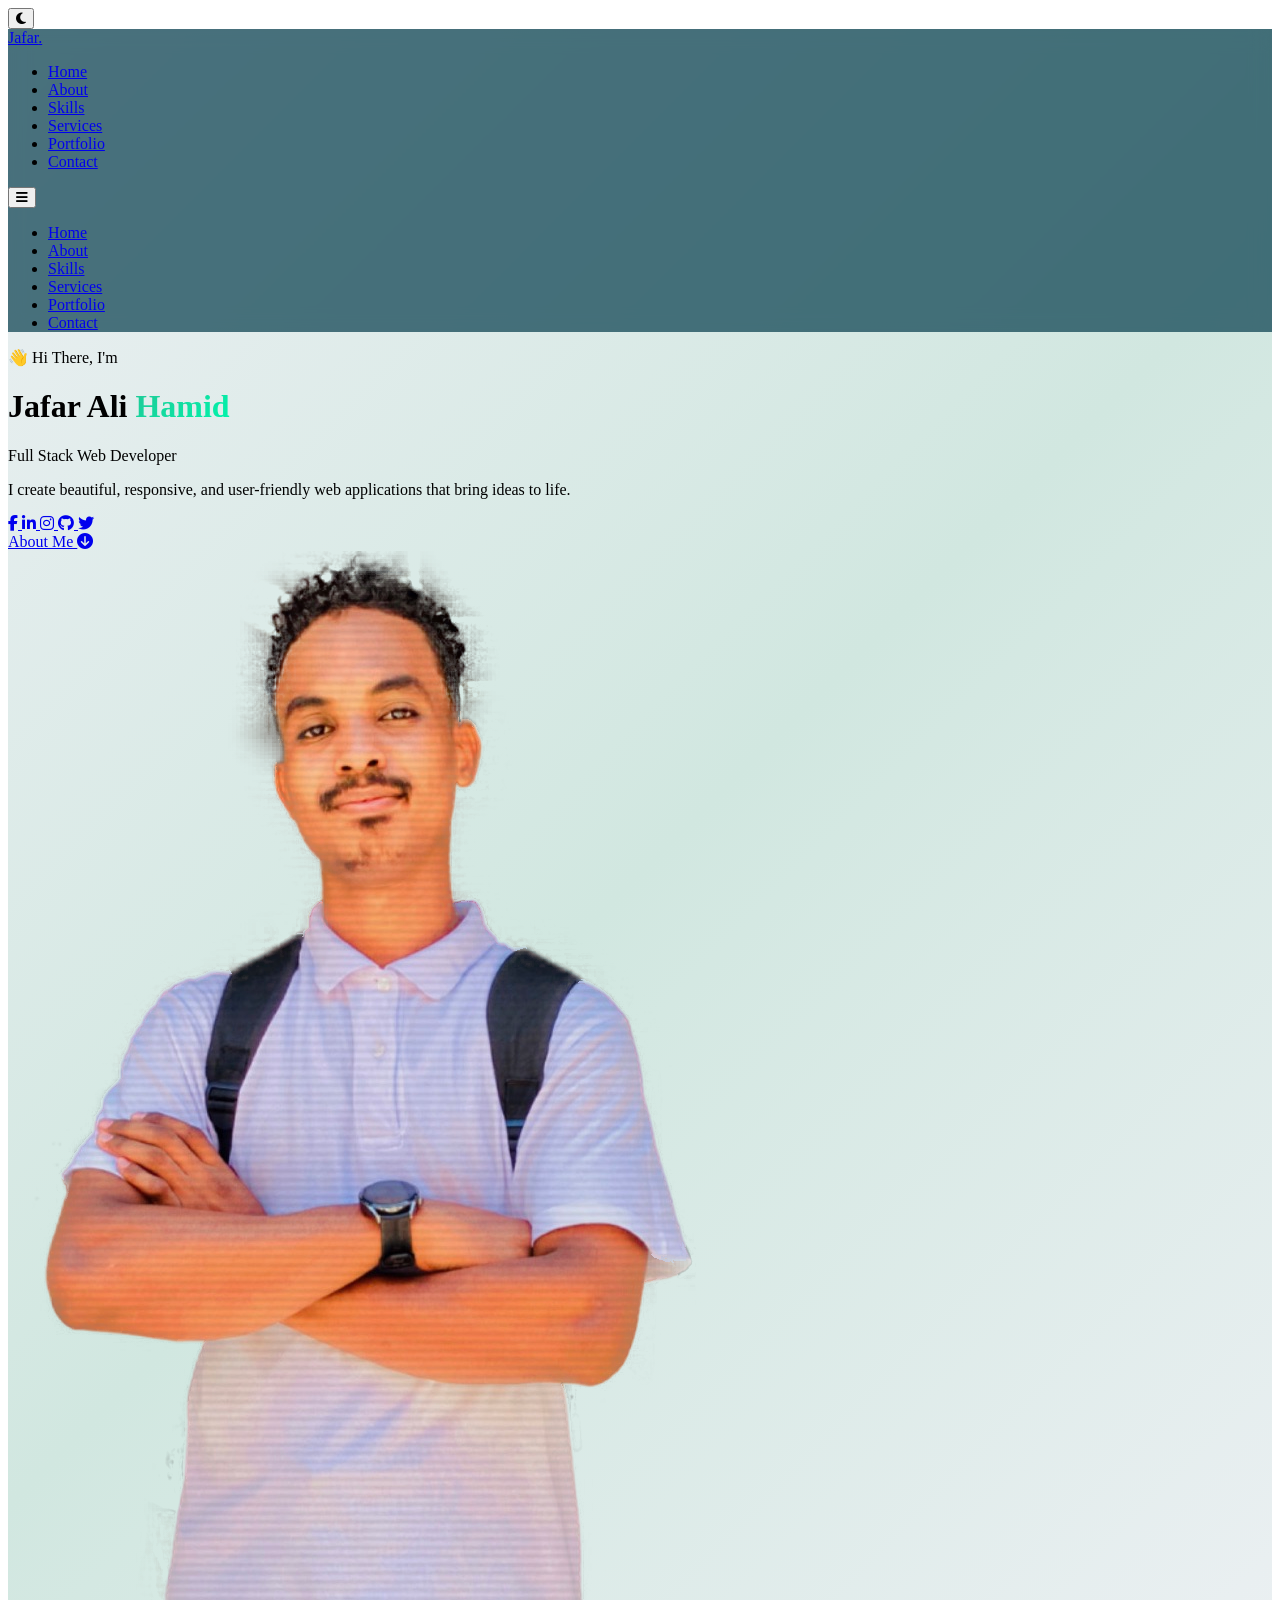
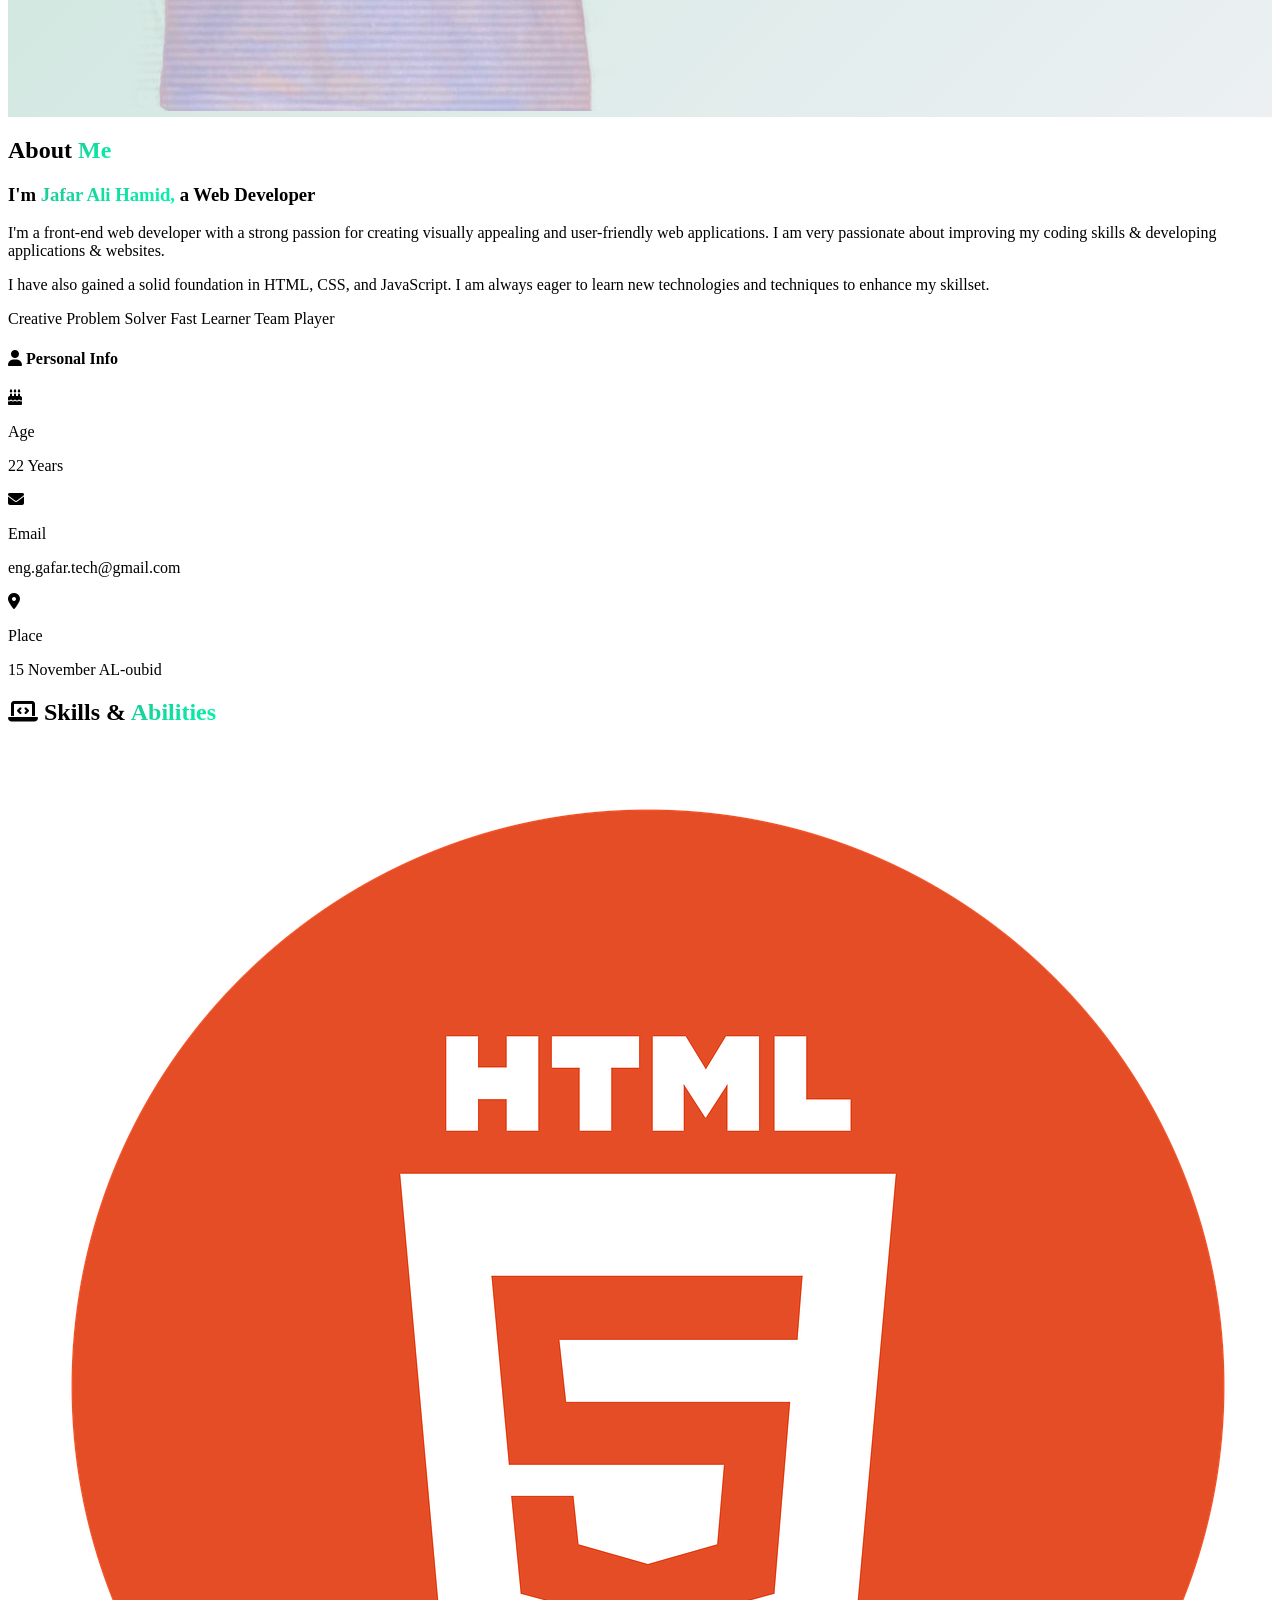
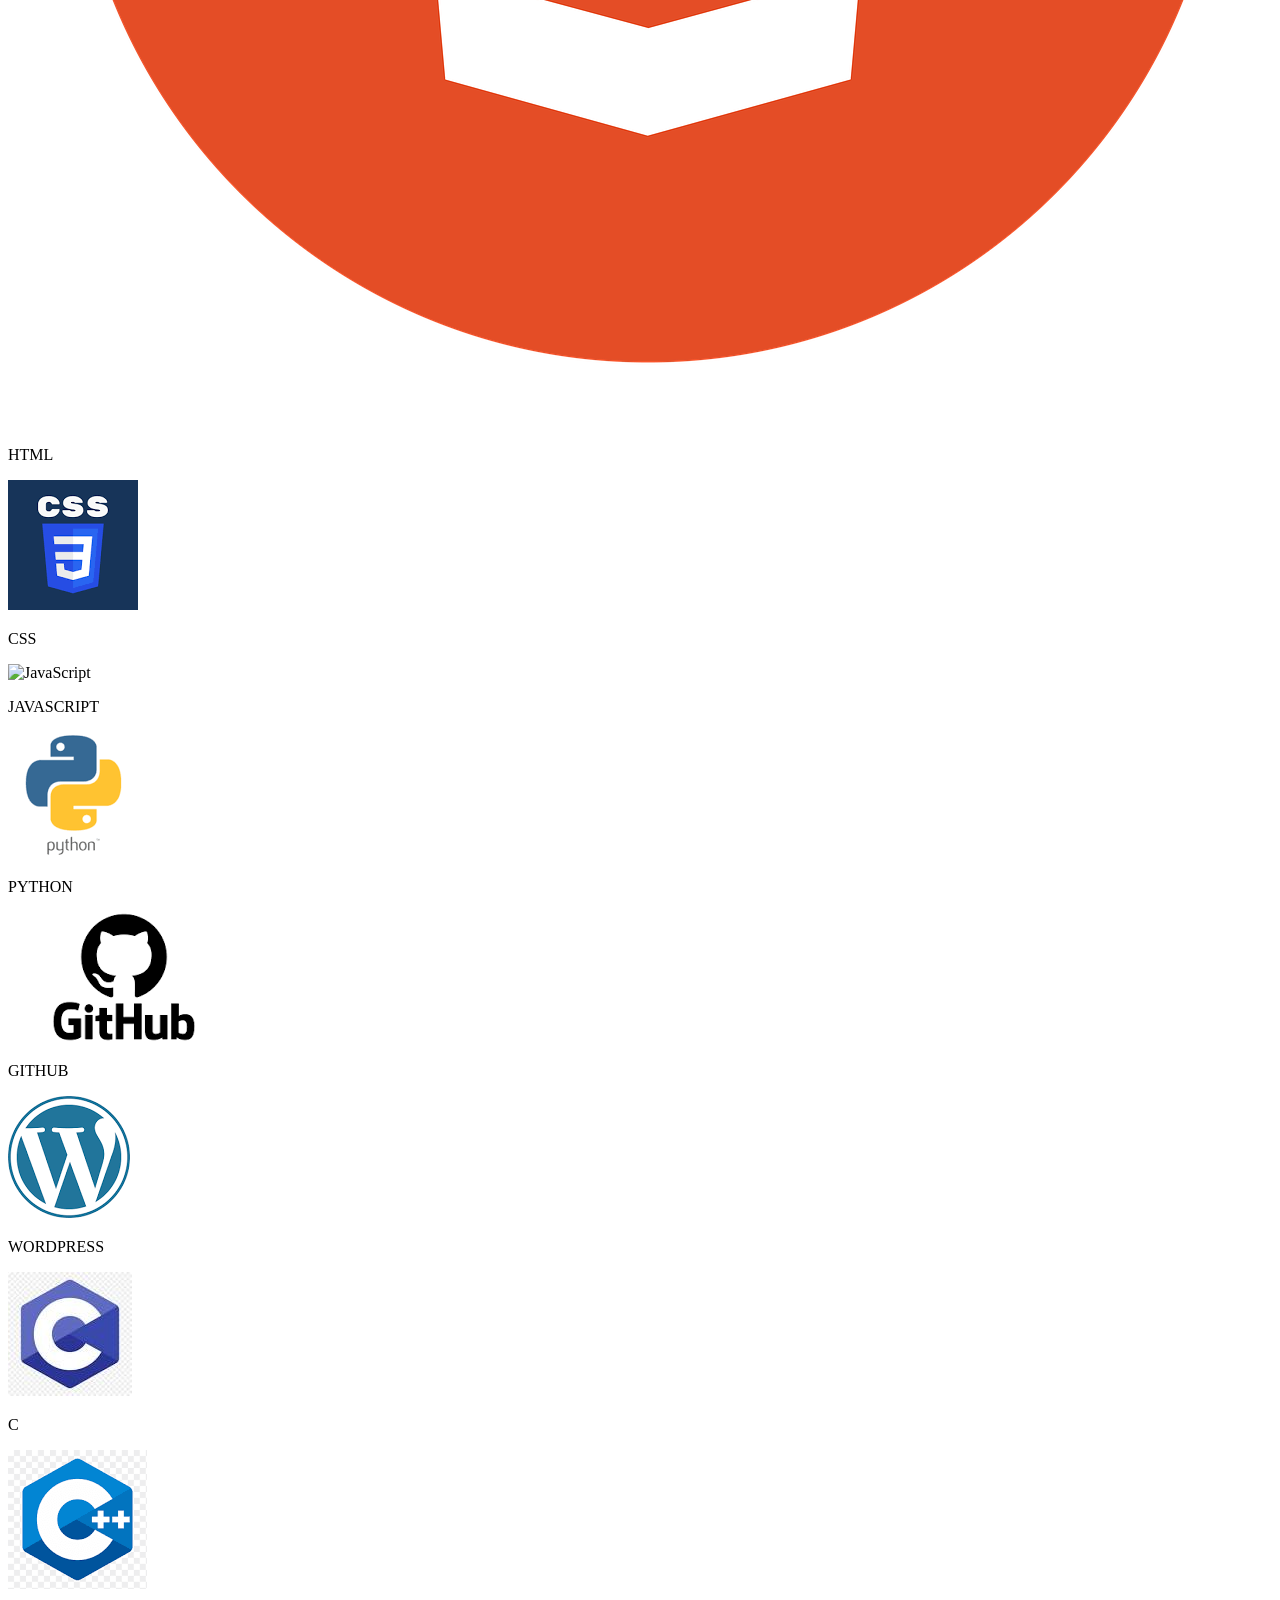
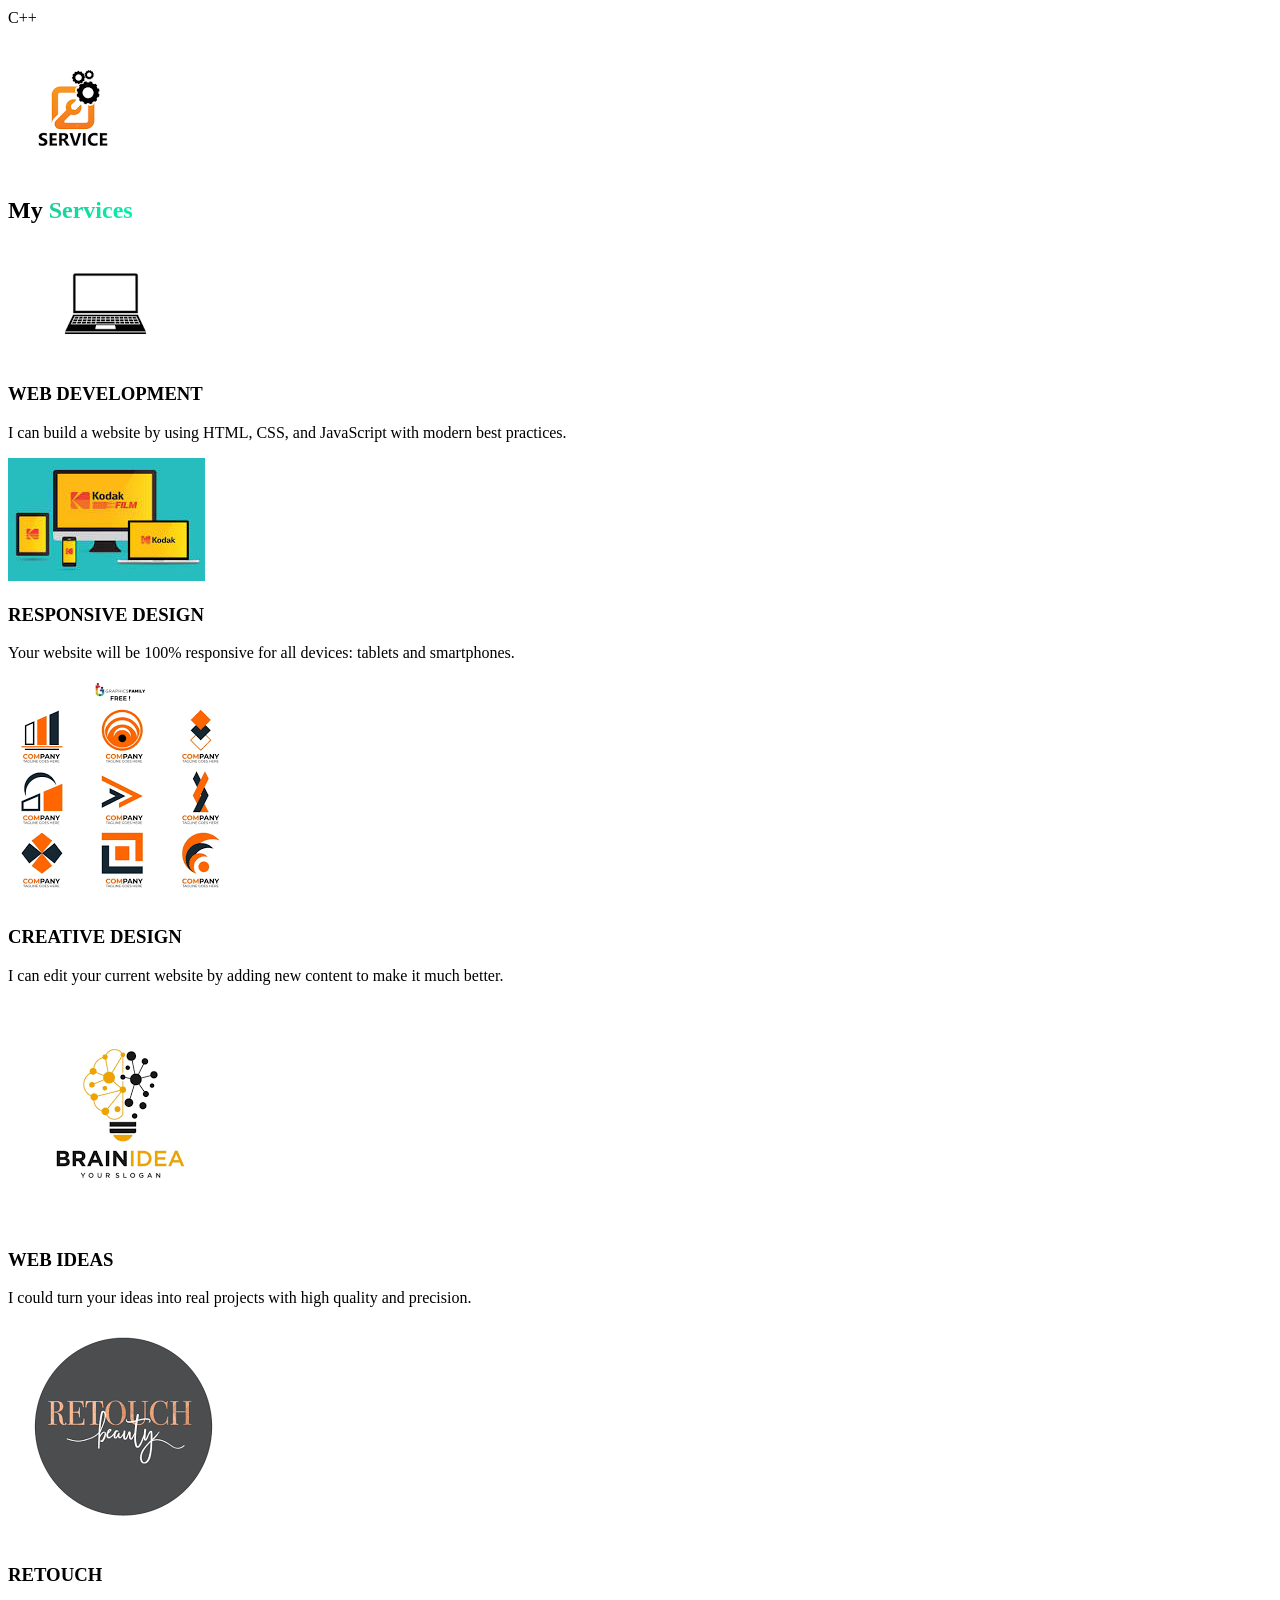
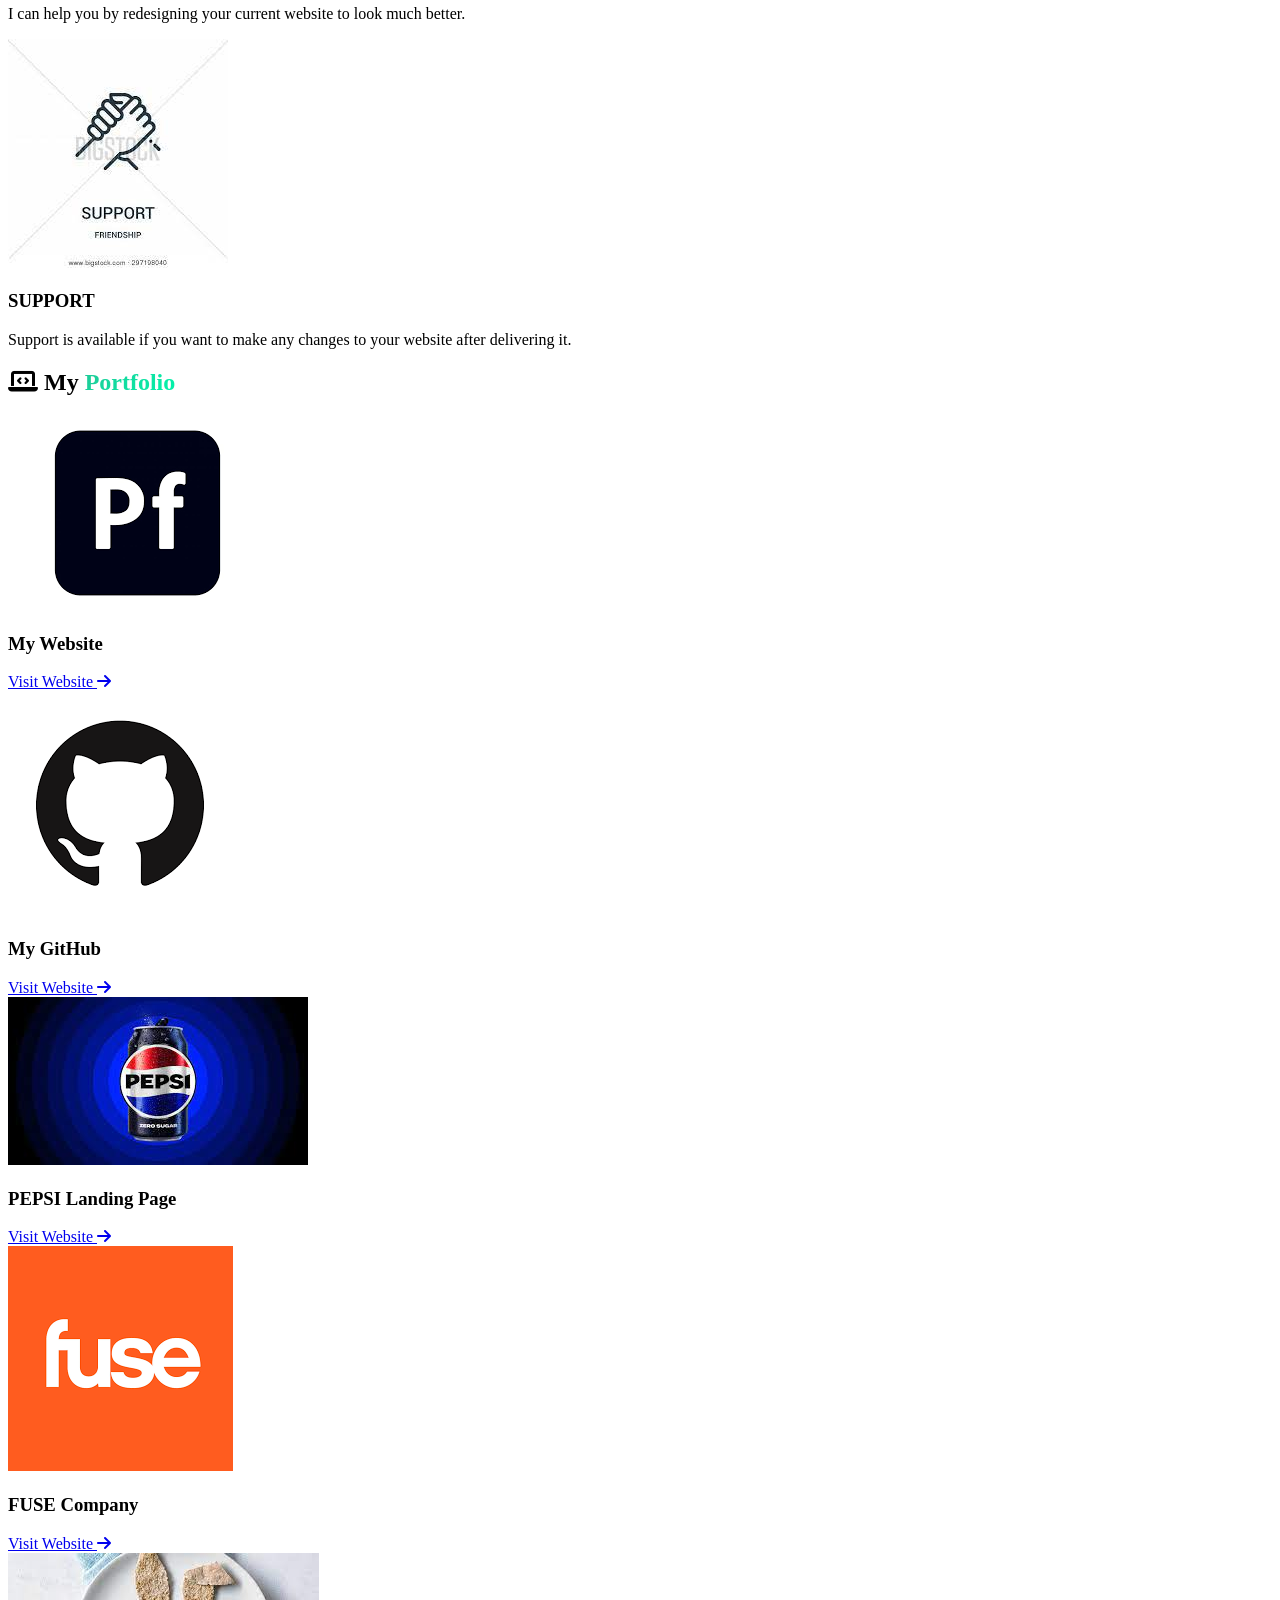
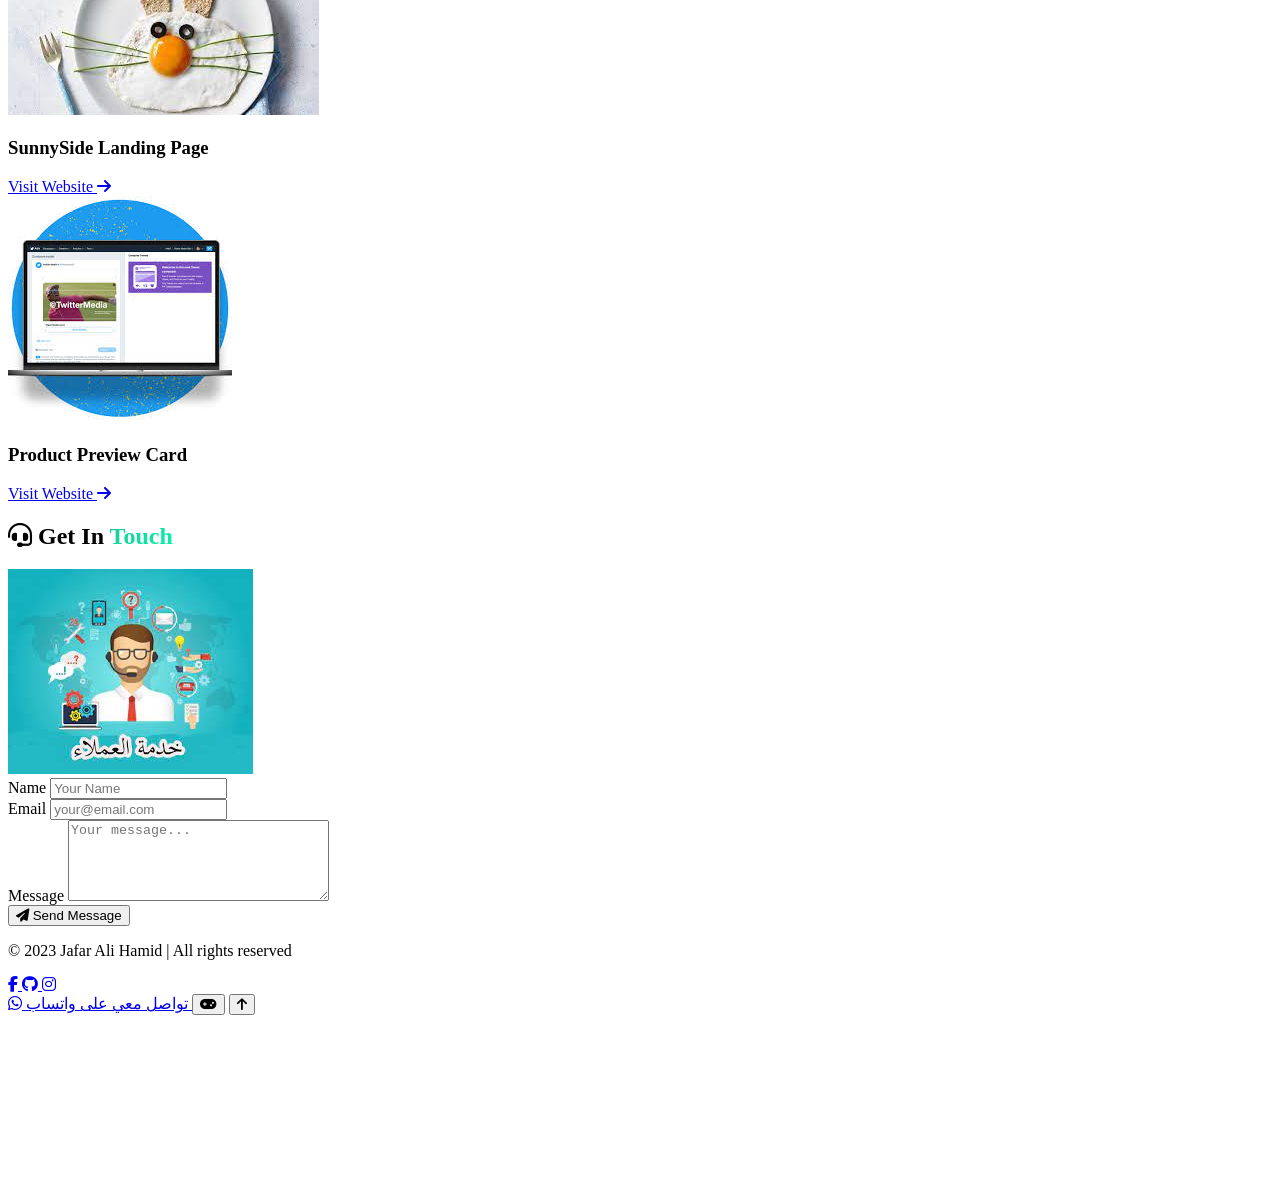
==== commit 1ff17808: "Update index.html" ====
--- a/index.html
+++ b/index.html
@@ -18,6 +18,7 @@
     <script src="https://cdn.tailwindcss.com"></script>
     <script>
         tailwind.config = {
+            darkMode: 'class',
             theme: {
                 extend: {
                     colors: {
@@ -41,6 +42,8 @@
                         'gradient-x': 'gradientX 3s ease infinite',
                         'bounce-slow': 'bounceSlow 3s ease-in-out infinite',
                         'spin-slow': 'spin 8s linear infinite',
+                        'whatsapp-pulse': 'whatsappPulse 2s ease-in-out infinite',
+                        'bot-bounce': 'botBounce 2s ease-in-out infinite',
                     },
                     keyframes: {
                         float: {
@@ -75,6 +78,14 @@
                             '0%, 100%': { transform: 'translateY(0)' },
                             '50%': { transform: 'translateY(-10px)' },
                         },
+                        whatsappPulse: {
+                            '0%, 100%': { boxShadow: '0 0 0 0 rgba(37, 211, 102, 0.7)' },
+                            '70%': { boxShadow: '0 0 0 20px rgba(37, 211, 102, 0)' },
+                        },
+                        botBounce: {
+                            '0%, 100%': { transform: 'translateY(0) rotate(-5deg)' },
+                            '50%': { transform: 'translateY(-8px) rotate(5deg)' },
+                        },
                     },
                 },
             },
@@ -91,13 +102,6 @@
             -webkit-text-fill-color: transparent;
             background-clip: text;
             animation: gradientX 3s ease infinite;
-        }
-        
-        .glass {
-            background: rgba(255, 255, 255, 0.1);
-            backdrop-filter: blur(10px);
-            -webkit-backdrop-filter: blur(10px);
-            border: 1px solid rgba(255, 255, 255, 0.2);
         }
         
         .glass-dark {
@@ -144,24 +148,17 @@
             transform: translateY(-10px);
         }
         
-        .portfolio-card:hover .portfolio-overlay {
-            opacity: 1;
-        }
-        
         .portfolio-card:hover img {
             transform: scale(1.1);
         }
         
         .hero-bg {
             background: linear-gradient(135deg, #ecf0f3 0%, #d1e7e0 50%, #ecf0f3 100%);
-        }
-        
-        .blob {
-            position: absolute;
-            border-radius: 50%;
-            filter: blur(60px);
-            opacity: 0.3;
-            z-index: 0;
+            transition: background 0.5s ease;
+        }
+        
+        .dark .hero-bg {
+            background: linear-gradient(135deg, #033b4a 0%, #0f272d 50%, #033b4a 100%);
         }
         
         .btn-glow {
@@ -201,9 +198,90 @@
         .animation-delay-4000 {
             animation-delay: 4s;
         }
+        
+        /* Dark mode transitions */
+        body, section, footer, nav, .service-card, input, textarea {
+            transition: background-color 0.4s ease, color 0.4s ease, border-color 0.4s ease;
+        }
+        
+        /* WhatsApp Float Button */
+        .whatsapp-float {
+            animation: whatsappPulse 2s infinite;
+        }
+        
+        /* Bot Chat Window */
+        #botWindow {
+            transition: all 0.4s cubic-bezier(0.68, -0.55, 0.265, 1.55);
+            transform-origin: bottom right;
+        }
+        
+        #botWindow.hidden {
+            opacity: 0;
+            transform: scale(0.5) translateY(20px);
+            pointer-events: none;
+            display: block !important;
+        }
+        
+        .bot-message {
+            animation: fadeUp 0.4s ease-out forwards;
+        }
+        
+        /* Game Options */
+        .game-option {
+            transition: all 0.2s ease;
+        }
+        
+        .game-option:hover:not(:disabled) {
+            transform: translateX(5px);
+            border-color: #20c997 !important;
+        }
+        
+        .game-option.correct {
+            background: rgba(32, 201, 151, 0.2) !important;
+            border-color: #20c997 !important;
+            color: #20c997 !important;
+        }
+        
+        .game-option.wrong {
+            background: rgba(239, 68, 68, 0.2) !important;
+            border-color: #ef4444 !important;
+            color: #ef4444 !important;
+        }
+        
+        /* Dark mode scrollbar */
+        .dark ::-webkit-scrollbar {
+            width: 10px;
+        }
+        
+        .dark ::-webkit-scrollbar-track {
+            background: #0f272d;
+        }
+        
+        .dark ::-webkit-scrollbar-thumb {
+            background: #20c997;
+            border-radius: 5px;
+        }
+        
+        .dark ::-webkit-scrollbar-thumb:hover {
+            background: #00f4ab;
+        }
+        
+        /* Theme toggle icon rotation */
+        #themeToggle i {
+            transition: transform 0.5s ease;
+        }
+        
+        #themeToggle:hover i {
+            transform: rotate(180deg);
+        }
     </style>
 </head>
-<body class="font-poppins bg-gray-50 overflow-x-hidden">
+<body class="font-poppins bg-gray-50 dark:bg-[#0a1a1f] overflow-x-hidden">
+
+<!-- ================= THEME TOGGLE (Top Right Fixed) ================= -->
+<button id="themeToggle" class="fixed top-20 right-4 md:top-24 md:right-6 z-[60] w-12 h-12 rounded-full bg-white dark:bg-dark text-primary dark:text-secondary shadow-lg hover:scale-110 transition-all duration-300 flex items-center justify-center border border-gray-200 dark:border-secondary/30" aria-label="Toggle theme">
+    <i class="fa-solid fa-moon text-lg" id="themeIcon"></i>
+</button>
 
 <!-- ================= HEADER START ================= -->
 <header id="home" class="relative min-h-screen hero-bg overflow-hidden">
@@ -216,12 +294,10 @@
     <nav class="fixed top-0 left-0 w-full z-50 glass-dark shadow-lg transition-all duration-300" id="navbar">
         <div class="max-w-7xl mx-auto px-4 sm:px-6 lg:px-8">
             <div class="flex justify-between items-center h-16 md:h-20">
-                <!-- Logo -->
                 <a href="#home" class="font-saira text-xl md:text-2xl font-bold text-white hover:text-secondary transition-colors duration-300">
                     Jafar<span class="text-secondary">.</span>
                 </a>
                 
-                <!-- Desktop Menu -->
                 <ul class="hidden md:flex items-center space-x-6 lg:space-x-8">
                     <li><a href="#home" class="nav-link text-white font-medium hover:text-secondary transition-colors">Home</a></li>
                     <li><a href="#about" class="nav-link text-white font-medium hover:text-secondary transition-colors">About</a></li>
@@ -231,14 +307,12 @@
                     <li><a href="#contact" class="nav-link text-white font-medium hover:text-secondary transition-colors">Contact</a></li>
                 </ul>
                 
-                <!-- Mobile Menu Button -->
                 <button id="menuBtn" class="md:hidden text-white text-2xl focus:outline-none" aria-label="Toggle menu">
                     <i class="fa-solid fa-bars"></i>
                 </button>
             </div>
         </div>
         
-        <!-- Mobile Menu -->
         <div id="mobileMenu" class="md:hidden hidden bg-primary/95 backdrop-blur-lg border-t border-white/10">
             <ul class="flex flex-col items-center py-4 space-y-3">
                 <li><a href="#home" class="mobile-link text-white font-medium hover:text-secondary transition-colors py-2">Home</a></li>
@@ -254,22 +328,20 @@
     <!-- Hero Content -->
     <div class="relative z-10 max-w-7xl mx-auto px-4 sm:px-6 lg:px-8 pt-24 md:pt-32 pb-16">
         <div class="grid grid-cols-1 lg:grid-cols-2 gap-8 lg:gap-12 items-center min-h-[calc(100vh-8rem)]">
-            <!-- Text Content -->
             <div class="text-center lg:text-left order-2 lg:order-1">
                 <p class="text-secondary font-semibold text-lg md:text-xl mb-2 animate-fade-up" style="animation-delay: 0.2s">
                     <span class="inline-block animate-bounce-slow">👋</span> Hi There, I'm
                 </p>
-                <h1 class="font-saira text-4xl sm:text-5xl md:text-6xl lg:text-7xl font-bold text-primary mb-4 animate-fade-up" style="animation-delay: 0.4s">
+                <h1 class="font-saira text-4xl sm:text-5xl md:text-6xl lg:text-7xl font-bold text-primary dark:text-white mb-4 animate-fade-up" style="animation-delay: 0.4s">
                     Jafar Ali <span class="gradient-text">Hamid</span>
                 </h1>
-                <p class="text-lg md:text-xl text-gray-600 font-medium mb-6 animate-fade-up" style="animation-delay: 0.6s">
+                <p class="text-lg md:text-xl text-gray-600 dark:text-gray-300 font-medium mb-6 animate-fade-up" style="animation-delay: 0.6s">
                     Full Stack Web Developer
                 </p>
-                <p class="text-gray-500 mb-8 max-w-lg mx-auto lg:mx-0 animate-fade-up" style="animation-delay: 0.8s">
+                <p class="text-gray-500 dark:text-gray-400 mb-8 max-w-lg mx-auto lg:mx-0 animate-fade-up" style="animation-delay: 0.8s">
                     I create beautiful, responsive, and user-friendly web applications that bring ideas to life.
                 </p>
                 
-                <!-- Social Links -->
                 <div class="flex justify-center lg:justify-start space-x-4 mb-8 animate-fade-up" style="animation-delay: 1s">
                     <a href="https://www.facebook.com/جعفر علي محمد حامد/" target="_blank" class="w-12 h-12 flex items-center justify-center rounded-full bg-primary text-white hover:bg-secondary hover:scale-110 transition-all duration-300 shadow-lg" aria-label="Facebook">
                         <i class="fa-brands fa-facebook-f"></i>
@@ -293,11 +365,10 @@
                 </a>
             </div>
             
-            <!-- Hero Image -->
             <div class="flex justify-center order-1 lg:order-2 animate-fade-in" style="animation-delay: 0.3s">
                 <div class="relative">
                     <div class="absolute inset-0 bg-gradient-to-br from-secondary to-accent rounded-full blur-2xl opacity-30 animate-pulse-glow"></div>
-                    <img src="Jafar.png" alt="Jafar Ali Hamid" class="relative w-64 sm:w-80 md:w-96 lg:w-[420px] rounded-full object-cover shadow-2xl animate-float border-4 border-white/50">
+                    <img src="Jafar.png" alt="Jafar Ali Hamid" class="relative w-64 sm:w-80 md:w-96 lg:w-[420px] rounded-full object-cover shadow-2xl animate-float border-4 border-white/50 dark:border-secondary/30">
                 </div>
             </div>
         </div>
@@ -307,22 +378,22 @@
 
 <main>
     <!-- ================= ABOUT START ================= -->
-    <section id="about" class="py-20 bg-white">
+    <section id="about" class="py-20 bg-white dark:bg-[#0a1a1f]">
         <div class="max-w-7xl mx-auto px-4 sm:px-6 lg:px-8">
             <div class="text-center mb-4 reveal">
-                <h2 class="font-saira text-3xl sm:text-4xl md:text-5xl font-bold text-primary">About <span class="gradient-text">Me</span></h2>
+                <h2 class="font-saira text-3xl sm:text-4xl md:text-5xl font-bold text-primary dark:text-white">About <span class="gradient-text">Me</span></h2>
                 <div class="w-20 h-1 bg-gradient-to-r from-secondary to-accent mx-auto mt-3 rounded-full"></div>
             </div>
             
             <div class="grid grid-cols-1 lg:grid-cols-3 gap-10 mt-12 items-start">
                 <div class="lg:col-span-2 reveal">
-                    <h3 class="text-2xl md:text-3xl font-semibold text-primary mb-6">
+                    <h3 class="text-2xl md:text-3xl font-semibold text-primary dark:text-white mb-6">
                         I'm <span class="gradient-text">Jafar Ali Hamid,</span> a Web Developer
                     </h3>
-                    <p class="text-gray-600 leading-relaxed mb-4">
+                    <p class="text-gray-600 dark:text-gray-300 leading-relaxed mb-4">
                         I'm a front-end web developer with a strong passion for creating visually appealing and user-friendly web applications. I am very passionate about improving my coding skills & developing applications & websites.
                     </p>
-                    <p class="text-gray-600 leading-relaxed mb-6">
+                    <p class="text-gray-600 dark:text-gray-300 leading-relaxed mb-6">
                         I have also gained a solid foundation in HTML, CSS, and JavaScript. I am always eager to learn new technologies and techniques to enhance my skillset.
                     </p>
                     
@@ -334,27 +405,27 @@
                     </div>
                 </div>
                 
-                <div class="bg-gray-50 rounded-2xl p-6 shadow-lg reveal">
-                    <h4 class="text-xl font-semibold text-primary mb-5 flex items-center gap-2">
+                <div class="bg-gray-50 dark:bg-[#0f272d] rounded-2xl p-6 shadow-lg reveal border border-transparent dark:border-secondary/20">
+                    <h4 class="text-xl font-semibold text-primary dark:text-white mb-5 flex items-center gap-2">
                         <i class="fa-solid fa-user text-secondary"></i> Personal Info
                     </h4>
                     <div class="space-y-4">
-                        <div class="flex items-center gap-3 pb-3 border-b border-gray-200">
+                        <div class="flex items-center gap-3 pb-3 border-b border-gray-200 dark:border-white/10">
                             <div class="w-10 h-10 rounded-full bg-secondary/10 flex items-center justify-center text-secondary">
                                 <i class="fa-solid fa-cake-candles"></i>
                             </div>
                             <div>
-                                <p class="text-xs text-gray-500">Age</p>
-                                <p class="text-primary font-medium">22 Years</p>
+                                <p class="text-xs text-gray-500 dark:text-gray-400">Age</p>
+                                <p class="text-primary dark:text-white font-medium">22 Years</p>
                             </div>
                         </div>
-                        <div class="flex items-center gap-3 pb-3 border-b border-gray-200">
+                        <div class="flex items-center gap-3 pb-3 border-b border-gray-200 dark:border-white/10">
                             <div class="w-10 h-10 rounded-full bg-secondary/10 flex items-center justify-center text-secondary">
                                 <i class="fa-solid fa-envelope"></i>
                             </div>
                             <div class="min-w-0">
-                                <p class="text-xs text-gray-500">Email</p>
-                                <p class="text-primary font-medium text-sm break-all">eng.gafar.tech@gmail.com</p>
+                                <p class="text-xs text-gray-500 dark:text-gray-400">Email</p>
+                                <p class="text-primary dark:text-white font-medium text-sm break-all">eng.gafar.tech@gmail.com</p>
                             </div>
                         </div>
                         <div class="flex items-center gap-3">
@@ -362,8 +433,8 @@
                                 <i class="fa-solid fa-location-dot"></i>
                             </div>
                             <div>
-                                <p class="text-xs text-gray-500">Place</p>
-                                <p class="text-primary font-medium text-sm">15 November AL-oubid</p>
+                                <p class="text-xs text-gray-500 dark:text-gray-400">Place</p>
+                                <p class="text-primary dark:text-white font-medium text-sm">15 November AL-oubid</p>
                             </div>
                         </div>
                     </div>
@@ -425,63 +496,63 @@
     <!-- ================= SKILLS END ================= -->
 
     <!-- ================= SERVICES START ================= -->
-    <section id="services" class="py-20 bg-gray-50">
+    <section id="services" class="py-20 bg-gray-50 dark:bg-[#0a1a1f]">
         <div class="max-w-7xl mx-auto px-4 sm:px-6 lg:px-8">
             <div class="text-center mb-4 reveal">
                 <div class="flex justify-center items-center gap-3 mb-2">
                     <img src="services.png" alt="Services" class="w-10 h-10 object-contain">
-                    <h2 class="font-saira text-3xl sm:text-4xl md:text-5xl font-bold text-primary">My <span class="gradient-text">Services</span></h2>
+                    <h2 class="font-saira text-3xl sm:text-4xl md:text-5xl font-bold text-primary dark:text-white">My <span class="gradient-text">Services</span></h2>
                 </div>
                 <div class="w-20 h-1 bg-gradient-to-r from-secondary to-accent mx-auto mt-3 rounded-full"></div>
             </div>
             
             <div class="grid grid-cols-1 sm:grid-cols-2 lg:grid-cols-3 gap-6 md:gap-8 mt-12">
-                <div class="service-card bg-white rounded-2xl p-6 md:p-8 shadow-lg hover:shadow-2xl transition-all duration-300 border border-gray-100 group reveal">
+                <div class="service-card bg-white dark:bg-[#0f272d] rounded-2xl p-6 md:p-8 shadow-lg hover:shadow-2xl transition-all duration-300 border border-gray-100 dark:border-secondary/20 group reveal">
                     <div class="w-16 h-16 rounded-2xl bg-secondary/10 flex items-center justify-center mb-5 group-hover:bg-secondary group-hover:scale-110 transition-all duration-300">
                         <img src="laptop.png" alt="Web Development" class="w-8 h-8 object-contain group-hover:brightness-0 group-hover:invert transition-all">
                     </div>
-                    <h3 class="text-xl font-semibold text-primary mb-3">WEB DEVELOPMENT</h3>
-                    <p class="text-gray-500 text-sm leading-relaxed">I can build a website by using HTML, CSS, and JavaScript with modern best practices.</p>
-                </div>
-                
-                <div class="service-card bg-white rounded-2xl p-6 md:p-8 shadow-lg hover:shadow-2xl transition-all duration-300 border border-gray-100 group reveal">
+                    <h3 class="text-xl font-semibold text-primary dark:text-white mb-3">WEB DEVELOPMENT</h3>
+                    <p class="text-gray-500 dark:text-gray-400 text-sm leading-relaxed">I can build a website by using HTML, CSS, and JavaScript with modern best practices.</p>
+                </div>
+                
+                <div class="service-card bg-white dark:bg-[#0f272d] rounded-2xl p-6 md:p-8 shadow-lg hover:shadow-2xl transition-all duration-300 border border-gray-100 dark:border-secondary/20 group reveal">
                     <div class="w-16 h-16 rounded-2xl bg-secondary/10 flex items-center justify-center mb-5 group-hover:bg-secondary group-hover:scale-110 transition-all duration-300">
                         <img src="responsive.png" alt="Responsive Design" class="w-8 h-8 object-contain group-hover:brightness-0 group-hover:invert transition-all">
                     </div>
-                    <h3 class="text-xl font-semibold text-primary mb-3">RESPONSIVE DESIGN</h3>
-                    <p class="text-gray-500 text-sm leading-relaxed">Your website will be 100% responsive for all devices: tablets and smartphones.</p>
-                </div>
-                
-                <div class="service-card bg-white rounded-2xl p-6 md:p-8 shadow-lg hover:shadow-2xl transition-all duration-300 border border-gray-100 group reveal">
+                    <h3 class="text-xl font-semibold text-primary dark:text-white mb-3">RESPONSIVE DESIGN</h3>
+                    <p class="text-gray-500 dark:text-gray-400 text-sm leading-relaxed">Your website will be 100% responsive for all devices: tablets and smartphones.</p>
+                </div>
+                
+                <div class="service-card bg-white dark:bg-[#0f272d] rounded-2xl p-6 md:p-8 shadow-lg hover:shadow-2xl transition-all duration-300 border border-gray-100 dark:border-secondary/20 group reveal">
                     <div class="w-16 h-16 rounded-2xl bg-secondary/10 flex items-center justify-center mb-5 group-hover:bg-secondary group-hover:scale-110 transition-all duration-300">
                         <img src="design.png" alt="Creative Design" class="w-8 h-8 object-contain group-hover:brightness-0 group-hover:invert transition-all">
                     </div>
-                    <h3 class="text-xl font-semibold text-primary mb-3">CREATIVE DESIGN</h3>
-                    <p class="text-gray-500 text-sm leading-relaxed">I can edit your current website by adding new content to make it much better.</p>
-                </div>
-                
-                <div class="service-card bg-white rounded-2xl p-6 md:p-8 shadow-lg hover:shadow-2xl transition-all duration-300 border border-gray-100 group reveal">
+                    <h3 class="text-xl font-semibold text-primary dark:text-white mb-3">CREATIVE DESIGN</h3>
+                    <p class="text-gray-500 dark:text-gray-400 text-sm leading-relaxed">I can edit your current website by adding new content to make it much better.</p>
+                </div>
+                
+                <div class="service-card bg-white dark:bg-[#0f272d] rounded-2xl p-6 md:p-8 shadow-lg hover:shadow-2xl transition-all duration-300 border border-gray-100 dark:border-secondary/20 group reveal">
                     <div class="w-16 h-16 rounded-2xl bg-secondary/10 flex items-center justify-center mb-5 group-hover:bg-secondary group-hover:scale-110 transition-all duration-300">
                         <img src="idea.png" alt="Web Ideas" class="w-8 h-8 object-contain group-hover:brightness-0 group-hover:invert transition-all">
                     </div>
-                    <h3 class="text-xl font-semibold text-primary mb-3">WEB IDEAS</h3>
-                    <p class="text-gray-500 text-sm leading-relaxed">I could turn your ideas into real projects with high quality and precision.</p>
-                </div>
-                
-                <div class="service-card bg-white rounded-2xl p-6 md:p-8 shadow-lg hover:shadow-2xl transition-all duration-300 border border-gray-100 group reveal">
+                    <h3 class="text-xl font-semibold text-primary dark:text-white mb-3">WEB IDEAS</h3>
+                    <p class="text-gray-500 dark:text-gray-400 text-sm leading-relaxed">I could turn your ideas into real projects with high quality and precision.</p>
+                </div>
+                
+                <div class="service-card bg-white dark:bg-[#0f272d] rounded-2xl p-6 md:p-8 shadow-lg hover:shadow-2xl transition-all duration-300 border border-gray-100 dark:border-secondary/20 group reveal">
                     <div class="w-16 h-16 rounded-2xl bg-secondary/10 flex items-center justify-center mb-5 group-hover:bg-secondary group-hover:scale-110 transition-all duration-300">
                         <img src="retouch.png" alt="Retouch" class="w-8 h-8 object-contain group-hover:brightness-0 group-hover:invert transition-all">
                     </div>
-                    <h3 class="text-xl font-semibold text-primary mb-3">RETOUCH</h3>
-                    <p class="text-gray-500 text-sm leading-relaxed">I can help you by redesigning your current website to look much better.</p>
-                </div>
-                
-                <div class="service-card bg-white rounded-2xl p-6 md:p-8 shadow-lg hover:shadow-2xl transition-all duration-300 border border-gray-100 group reveal">
+                    <h3 class="text-xl font-semibold text-primary dark:text-white mb-3">RETOUCH</h3>
+                    <p class="text-gray-500 dark:text-gray-400 text-sm leading-relaxed">I can help you by redesigning your current website to look much better.</p>
+                </div>
+                
+                <div class="service-card bg-white dark:bg-[#0f272d] rounded-2xl p-6 md:p-8 shadow-lg hover:shadow-2xl transition-all duration-300 border border-gray-100 dark:border-secondary/20 group reveal">
                     <div class="w-16 h-16 rounded-2xl bg-secondary/10 flex items-center justify-center mb-5 group-hover:bg-secondary group-hover:scale-110 transition-all duration-300">
                         <img src="support.png" alt="Support" class="w-8 h-8 object-contain group-hover:brightness-0 group-hover:invert transition-all">
                     </div>
-                    <h3 class="text-xl font-semibold text-primary mb-3">SUPPORT</h3>
-                    <p class="text-gray-500 text-sm leading-relaxed">Support is available if you want to make any changes to your website after delivering it.</p>
+                    <h3 class="text-xl font-semibold text-primary dark:text-white mb-3">SUPPORT</h3>
+                    <p class="text-gray-500 dark:text-gray-400 text-sm leading-relaxed">Support is available if you want to make any changes to your website after delivering it.</p>
                 </div>
             </div>
         </div>
@@ -501,7 +572,6 @@
             </div>
             
             <div class="grid grid-cols-1 sm:grid-cols-2 lg:grid-cols-3 gap-6 md:gap-8 mt-12">
-                <!-- Portfolio 1 -->
                 <div class="portfolio-card group relative bg-white rounded-2xl overflow-hidden shadow-lg hover:shadow-2xl transition-all duration-300 reveal">
                     <div class="overflow-hidden h-52">
                         <img src="portfolio-1.png" alt="My Website" class="w-full h-full object-cover group-hover:scale-110 transition-transform duration-500">
@@ -514,7 +584,6 @@
                     </div>
                 </div>
                 
-                <!-- Portfolio 2 -->
                 <div class="portfolio-card group relative bg-white rounded-2xl overflow-hidden shadow-lg hover:shadow-2xl transition-all duration-300 reveal">
                     <div class="overflow-hidden h-52">
                         <img src="portfolio-2.png" alt="My GitHub" class="w-full h-full object-cover group-hover:scale-110 transition-transform duration-500">
@@ -527,7 +596,6 @@
                     </div>
                 </div>
                 
-                <!-- Portfolio 3 -->
                 <div class="portfolio-card group relative bg-white rounded-2xl overflow-hidden shadow-lg hover:shadow-2xl transition-all duration-300 reveal">
                     <div class="overflow-hidden h-52">
                         <img src="portfolio-3.png" alt="PEPSI" class="w-full h-full object-cover group-hover:scale-110 transition-transform duration-500">
@@ -540,7 +608,6 @@
                     </div>
                 </div>
                 
-                <!-- Portfolio 4 -->
                 <div class="portfolio-card group relative bg-white rounded-2xl overflow-hidden shadow-lg hover:shadow-2xl transition-all duration-300 reveal">
                     <div class="overflow-hidden h-52">
                         <img src="portfolio-4.png" alt="FUSE Company" class="w-full h-full object-cover group-hover:scale-110 transition-transform duration-500">
@@ -553,7 +620,6 @@
                     </div>
                 </div>
                 
-                <!-- Portfolio 5 -->
                 <div class="portfolio-card group relative bg-white rounded-2xl overflow-hidden shadow-lg hover:shadow-2xl transition-all duration-300 reveal">
                     <div class="overflow-hidden h-52">
                         <img src="portfolio-5.png" alt="Sunny Side" class="w-full h-full object-cover group-hover:scale-110 transition-transform duration-500">
@@ -566,7 +632,6 @@
                     </div>
                 </div>
                 
-                <!-- Portfolio 6 -->
                 <div class="portfolio-card group relative bg-white rounded-2xl overflow-hidden shadow-lg hover:shadow-2xl transition-all duration-300 reveal">
                     <div class="overflow-hidden h-52">
                         <img src="portfolio-6.png" alt="Product Preview Card" class="w-full h-full object-cover group-hover:scale-110 transition-transform duration-500">
@@ -584,37 +649,35 @@
     <!-- ================= PORTFOLIO END ================= -->
 
     <!-- ================= CONTACT START ================= -->
-    <section id="contact" class="py-20 bg-gray-50">
+    <section id="contact" class="py-20 bg-gray-50 dark:bg-[#0a1a1f]">
         <div class="max-w-7xl mx-auto px-4 sm:px-6 lg:px-8">
             <div class="text-center mb-4 reveal">
-                <h2 class="font-saira text-3xl sm:text-4xl md:text-5xl font-bold text-primary">
+                <h2 class="font-saira text-3xl sm:text-4xl md:text-5xl font-bold text-primary dark:text-white">
                     <i class="fa-solid fa-headset text-secondary"></i> Get In <span class="gradient-text">Touch</span>
                 </h2>
                 <div class="w-20 h-1 bg-gradient-to-r from-secondary to-accent mx-auto mt-3 rounded-full"></div>
             </div>
             
-            <div class="grid grid-cols-1 lg:grid-cols-2 gap-8 mt-12 bg-white rounded-3xl shadow-xl p-6 md:p-10 reveal">
-                <!-- Contact Image -->
+            <div class="grid grid-cols-1 lg:grid-cols-2 gap-8 mt-12 bg-white dark:bg-[#0f272d] rounded-3xl shadow-xl p-6 md:p-10 reveal border border-transparent dark:border-secondary/20">
                 <div class="flex items-center justify-center order-2 lg:order-1">
                     <img src="contact.png" alt="Get In Touch" class="max-w-full h-auto max-h-80 object-contain animate-float">
                 </div>
                 
-                <!-- Contact Form -->
                 <form action="https://formsubmit.co/rullo.g20@gmail.com" method="POST" class="space-y-4 order-1 lg:order-2">
                     <div>
-                        <label for="Name" class="block text-sm font-medium text-primary mb-1">Name</label>
+                        <label for="Name" class="block text-sm font-medium text-primary dark:text-white mb-1">Name</label>
                         <input type="text" name="Name" id="Name" placeholder="Your Name" required
-                            class="w-full px-4 py-3 rounded-xl border border-gray-200 bg-gray-50 focus:border-secondary focus:ring-2 focus:ring-secondary/20 outline-none transition-all">
+                            class="w-full px-4 py-3 rounded-xl border border-gray-200 dark:border-secondary/30 bg-gray-50 dark:bg-[#0a1a1f] text-primary dark:text-white placeholder-gray-400 focus:border-secondary focus:ring-2 focus:ring-secondary/20 outline-none transition-all">
                     </div>
                     <div>
-                        <label for="Email" class="block text-sm font-medium text-primary mb-1">Email</label>
+                        <label for="Email" class="block text-sm font-medium text-primary dark:text-white mb-1">Email</label>
                         <input type="email" name="Email" id="Email" placeholder="your@email.com" required
-                            class="w-full px-4 py-3 rounded-xl border border-gray-200 bg-gray-50 focus:border-secondary focus:ring-2 focus:ring-secondary/20 outline-none transition-all">
+                            class="w-full px-4 py-3 rounded-xl border border-gray-200 dark:border-secondary/30 bg-gray-50 dark:bg-[#0a1a1f] text-primary dark:text-white placeholder-gray-400 focus:border-secondary focus:ring-2 focus:ring-secondary/20 outline-none transition-all">
                     </div>
                     <div>
-                        <label for="Message" class="block text-sm font-medium text-primary mb-1">Message</label>
+                        <label for="Message" class="block text-sm font-medium text-primary dark:text-white mb-1">Message</label>
                         <textarea name="Message" id="Message" cols="30" rows="5" placeholder="Your message..."
-                            class="w-full px-4 py-3 rounded-xl border border-gray-200 bg-gray-50 focus:border-secondary focus:ring-2 focus:ring-secondary/20 outline-none transition-all resize-none"></textarea>
+                            class="w-full px-4 py-3 rounded-xl border border-gray-200 dark:border-secondary/30 bg-gray-50 dark:bg-[#0a1a1f] text-primary dark:text-white placeholder-gray-400 focus:border-secondary focus:ring-2 focus:ring-secondary/20 outline-none transition-all resize-none"></textarea>
                     </div>
                     <button type="submit" class="w-full bg-secondary text-white py-3 rounded-xl font-semibold hover:bg-accent hover:scale-[1.02] transition-all duration-300 shadow-lg btn-glow">
                         <i class="fa-solid fa-paper-plane mr-2"></i> Send Message
@@ -647,13 +710,99 @@
 </footer>
 <!-- ================= FOOTER END ================= -->
 
-<!-- Scroll to Top Button -->
-<button id="scrollTop" class="fixed bottom-6 right-6 w-12 h-12 rounded-full bg-secondary text-white shadow-lg hover:bg-accent hover:scale-110 transition-all duration-300 opacity-0 pointer-events-none z-40" aria-label="Scroll to top">
-    <i class="fa-solid fa-arrow-up"></i>
-</button>
+<!-- ================= FLOATING BUTTONS (Bottom Right) ================= -->
+<div class="fixed bottom-6 right-4 md:right-6 z-50 flex flex-col items-end space-y-3">
+    <!-- WhatsApp Button -->
+    <a href="https://wa.me/9647712345678?text=مرحباً%20جعفر،%20أريد%20التواصل%20معك%20بخصوص%20مشروع" target="_blank" 
+       id="whatsappBtn"
+       class="whatsapp-float w-14 h-14 rounded-full bg-[#25D366] text-white flex items-center justify-center shadow-lg hover:scale-110 transition-all duration-300 group"
+       aria-label="WhatsApp">
+        <i class="fa-brands fa-whatsapp text-3xl"></i>
+        <span class="absolute right-full mr-3 bg-dark text-white text-xs px-3 py-2 rounded-lg whitespace-nowrap opacity-0 group-hover:opacity-100 transition-opacity pointer-events-none hidden md:block">
+            تواصل معي على واتساب
+        </span>
+    </a>
+    
+    <!-- Bot Button -->
+    <button id="botToggle" 
+       class="w-14 h-14 rounded-full bg-gradient-to-br from-secondary to-accent text-white flex items-center justify-center shadow-lg hover:scale-110 transition-all duration-300 animate-bot-bounce group relative"
+       aria-label="Game Bot">
+        <i class="fa-solid fa-gamepad text-2xl"></i>
+        <span class="absolute -top-1 -right-1 w-3 h-3 bg-red-500 rounded-full animate-ping"></span>
+        <span class="absolute -top-1 -right-1 w-3 h-3 bg-red-500 rounded-full"></span>
+    </button>
+    
+    <!-- Scroll to Top Button -->
+    <button id="scrollTop" class="w-12 h-12 rounded-full bg-secondary text-white shadow-lg hover:bg-accent hover:scale-110 transition-all duration-300 opacity-0 pointer-events-none" aria-label="Scroll to top">
+        <i class="fa-solid fa-arrow-up"></i>
+    </button>
+</div>
+
+<!-- ================= GAME BOT CHAT WINDOW ================= -->
+<div id="botWindow" class="hidden fixed bottom-24 right-4 md:right-6 z-50 w-[calc(100vw-2rem)] max-w-sm bg-white dark:bg-[#0f272d] rounded-2xl shadow-2xl border border-gray-200 dark:border-secondary/30 overflow-hidden">
+    <!-- Bot Header -->
+    <div class="bg-gradient-to-r from-primary to-dark p-4 flex items-center justify-between">
+        <div class="flex items-center gap-3">
+            <div class="w-10 h-10 rounded-full bg-secondary flex items-center justify-center">
+                <i class="fa-solid fa-robot text-white"></i>
+            </div>
+            <div>
+                <h3 class="text-white font-semibold text-sm">Code Bot 🤖</h3>
+                <p class="text-secondary text-xs flex items-center gap-1">
+                    <span class="w-2 h-2 bg-secondary rounded-full animate-pulse"></span> Online - جاهز للعب
+                </p>
+            </div>
+        </div>
+        <button id="botClose" class="text-white/70 hover:text-white transition-colors w-8 h-8 flex items-center justify-center rounded-full hover:bg-white/10">
+            <i class="fa-solid fa-xmark"></i>
+        </button>
+    </div>
+    
+    <!-- Bot Messages -->
+    <div id="botMessages" class="p-4 h-80 overflow-y-auto bg-gray-50 dark:bg-[#0a1a1f] space-y-3">
+        <!-- Messages injected here -->
+    </div>
+    
+    <!-- Bot Input -->
+    <div class="p-3 bg-white dark:bg-[#0f272d] border-t border-gray-200 dark:border-secondary/20">
+        <div class="flex gap-2">
+            <input type="text" id="botInput" placeholder="اكتب إجابتك..." 
+                class="flex-1 px-3 py-2 rounded-lg border border-gray-200 dark:border-secondary/30 bg-gray-50 dark:bg-[#0a1a1f] text-primary dark:text-white text-sm outline-none focus:border-secondary transition-all">
+            <button id="botSend" class="w-10 h-10 rounded-lg bg-secondary text-white flex items-center justify-center hover:bg-accent transition-all">
+                <i class="fa-solid fa-paper-plane text-sm"></i>
+            </button>
+        </div>
+    </div>
+</div>
 
 <script>
-    // Mobile Menu Toggle
+    // ==================== THEME TOGGLE ====================
+    const themeToggle = document.getElementById('themeToggle');
+    const themeIcon = document.getElementById('themeIcon');
+    const html = document.documentElement;
+    
+    // Load saved theme
+    if (localStorage.getItem('theme') === 'dark' || 
+        (!localStorage.getItem('theme') && window.matchMedia('(prefers-color-scheme: dark)').matches)) {
+        html.classList.add('dark');
+        themeIcon.classList.remove('fa-moon');
+        themeIcon.classList.add('fa-sun');
+    }
+    
+    themeToggle.addEventListener('click', () => {
+        html.classList.toggle('dark');
+        if (html.classList.contains('dark')) {
+            themeIcon.classList.remove('fa-moon');
+            themeIcon.classList.add('fa-sun');
+            localStorage.setItem('theme', 'dark');
+        } else {
+            themeIcon.classList.remove('fa-sun');
+            themeIcon.classList.add('fa-moon');
+            localStorage.setItem('theme', 'light');
+        }
+    });
+    
+    // ==================== MOBILE MENU ====================
     const menuBtn = document.getElementById('menuBtn');
     const mobileMenu = document.getElementById('mobileMenu');
     const menuIcon = menuBtn.querySelector('i');
@@ -669,7 +818,6 @@
         }
     });
     
-    // Close mobile menu on link click
     document.querySelectorAll('.mobile-link').forEach(link => {
         link.addEventListener('click', () => {
             mobileMenu.classList.add('hidden');
@@ -678,7 +826,7 @@
         });
     });
     
-    // Navbar scroll effect
+    // ==================== NAVBAR SCROLL ====================
     const navbar = document.getElementById('navbar');
     window.addEventListener('scroll', () => {
         if (window.scrollY > 50) {
@@ -688,28 +836,21 @@
         }
     });
     
-    // Scroll Reveal Animation
+    // ==================== SCROLL REVEAL ====================
     const revealElements = document.querySelectorAll('.reveal');
-    
     const revealObserver = new IntersectionObserver((entries) => {
         entries.forEach((entry, index) => {
             if (entry.isIntersecting) {
-                setTimeout(() => {
-                    entry.target.classList.add('active');
-                }, index * 100);
+                setTimeout(() => entry.target.classList.add('active'), index * 100);
                 revealObserver.unobserve(entry.target);
             }
         });
-    }, {
-        threshold: 0.1,
-        rootMargin: '0px 0px -50px 0px'
-    });
+    }, { threshold: 0.1, rootMargin: '0px 0px -50px 0px' });
     
     revealElements.forEach(el => revealObserver.observe(el));
     
-    // Scroll to Top Button
+    // ==================== SCROLL TO TOP ====================
     const scrollTopBtn = document.getElementById('scrollTop');
-    
     window.addEventListener('scroll', () => {
         if (window.scrollY > 500) {
             scrollTopBtn.classList.remove('opacity-0', 'pointer-events-none');
@@ -724,7 +865,7 @@
         window.scrollTo({ top: 0, behavior: 'smooth' });
     });
     
-    // Smooth scroll for all anchor links
+    // ==================== SMOOTH SCROLL ====================
     document.querySelectorAll('a[href^="#"]').forEach(anchor => {
         anchor.addEventListener('click', function (e) {
             e.preventDefault();
@@ -736,6 +877,263 @@
             }
         });
     });
+    
+    // ==================== GAME BOT ====================
+    const botToggle = document.getElementById('botToggle');
+    const botWindow = document.getElementById('botWindow');
+    const botClose = document.getElementById('botClose');
+    const botMessages = document.getElementById('botMessages');
+    const botInput = document.getElementById('botInput');
+    const botSend = document.getElementById('botSend');
+    
+    // Game state
+    let currentQuestion = 0;
+    let score = 0;
+    let gameStarted = false;
+    
+    // Questions bank
+    const questions = [
+        {
+            q: "ما هو الوسم الذي يُستخدم لإنشاء رابط في HTML؟",
+            options: ["<link>", "<a>", "<href>", "<url>"],
+            correct: 1,
+            hint: "يبدأ بحرف A"
+        },
+        {
+            q: "أي لغة تُستخدم لتنسيق صفحات الويب؟",
+            options: ["HTML", "Python", "CSS", "Java"],
+            correct: 2,
+            hint: "Cascading Style Sheets"
+        },
+        {
+            q: "ما هي نتيجة: 2 + '2' في JavaScript؟",
+            options: ["4", "'22'", "NaN", "Error"],
+            correct: 1,
+            hint: "في JS، الجمع مع نص = دمج"
+        },
+        {
+            q: "أي دالة تُستخدم لطباعة شيء في console؟",
+            options: ["print()", "echo()", "console.log()", "log()"],
+            correct: 2,
+            hint: "تبدأ بـ console"
+        },
+        {
+            q: "ما هو العنصر الذي يُستخدم لعرض صورة في HTML؟",
+            options: ["<picture>", "<image>", "<img>", "<src>"],
+            correct: 2,
+            hint: "اختصار كلمة image"
+        },
+        {
+            q: "ماذا يعني CSS؟",
+            options: ["Computer Style Sheets", "Cascading Style Sheets", "Creative Style System", "Colorful Style Sheets"],
+            correct: 1,
+            hint: "كلمة Cascading هي المفتاح"
+        },
+        {
+            q: "أي من هذه اللغات ليست لغة برمجة؟",
+            options: ["Python", "JavaScript", "HTML", "C++"],
+            correct: 2,
+            hint: "HTML لغة توصيف وليست برمجة"
+        },
+        {
+            q: "كيف تكتب تعليق في JavaScript؟",
+            options: ["<!-- تعليق -->", "# تعليق", "// تعليق", "/* تعليق */ فقط"],
+            correct: 2,
+            hint: "شرطتان مائلتان"
+        }
+    ];
+    
+    function addMessage(text, type = 'bot', options = null) {
+        const div = document.createElement('div');
+        div.className = `bot-message flex ${type === 'user' ? 'justify-end' : 'justify-start'}`;
+        
+        if (type === 'bot') {
+            div.innerHTML = `
+                <div class="max-w-[85%] bg-white dark:bg-[#0f272d] border border-gray-200 dark:border-secondary/20 rounded-2xl rounded-tl-sm px-4 py-2 shadow-sm">
+                    <p class="text-sm text-primary dark:text-white">${text}</p>
+                    ${options ? `<div class="mt-3 space-y-2" id="gameOptions">${options}</div>` : ''}
+                </div>
+            `;
+        } else {
+            div.innerHTML = `
+                <div class="max-w-[85%] bg-secondary text-white rounded-2xl rounded-tr-sm px-4 py-2 shadow-sm">
+                    <p class="text-sm">${text}</p>
+                </div>
+            `;
+        }
+        
+        botMessages.appendChild(div);
+        botMessages.scrollTop = botMessages.scrollHeight;
+    }
+    
+    function showTyping() {
+        const div = document.createElement('div');
+        div.id = 'typingIndicator';
+        div.className = 'bot-message flex justify-start';
+        div.innerHTML = `
+            <div class="bg-white dark:bg-[#0f272d] border border-gray-200 dark:border-secondary/20 rounded-2xl rounded-tl-sm px-4 py-3 shadow-sm">
+                <div class="flex space-x-1">
+                    <span class="w-2 h-2 bg-secondary rounded-full animate-bounce" style="animation-delay: 0s"></span>
+                    <span class="w-2 h-2 bg-secondary rounded-full animate-bounce" style="animation-delay: 0.15s"></span>
+                    <span class="w-2 h-2 bg-secondary rounded-full animate-bounce" style="animation-delay: 0.3s"></span>
+                </div>
+            </div>
+        `;
+        botMessages.appendChild(div);
+        botMessages.scrollTop = botMessages.scrollHeight;
+    }
+    
+    function removeTyping() {
+        const typing = document.getElementById('typingIndicator');
+        if (typing) typing.remove();
+    }
+    
+    function askQuestion() {
+        if (currentQuestion >= questions.length) {
+            endGame();
+            return;
+        }
+        
+        showTyping();
+        setTimeout(() => {
+            removeTyping();
+            const q = questions[currentQuestion];
+            const optionsHTML = q.options.map((opt, i) => 
+                `<button class="game-option w-full text-left px-3 py-2 rounded-lg border border-gray-200 dark:border-secondary/20 text-xs text-primary dark:text-white hover:bg-secondary/10" data-index="${i}">
+                    ${String.fromCharCode(65 + i)}. ${opt}
+                </button>`
+            ).join('');
+            
+            addMessage(
+                `<strong class="text-secondary">سؤال ${currentQuestion + 1}/${questions.length}</strong><br>${q.q}`, 
+                'bot', 
+                optionsHTML
+            );
+            
+            // Attach event listeners
+            document.querySelectorAll('.game-option').forEach(btn => {
+                btn.addEventListener('click', () => handleAnswer(parseInt(btn.dataset.index), btn));
+            });
+        }, 800);
+    }
+    
+    function handleAnswer(selected, btn) {
+        const q = questions[currentQuestion];
+        const allOptions = document.querySelectorAll('.game-option');
+        
+        // Disable all options
+        allOptions.forEach(b => b.disabled = true);
+        
+        if (selected === q.correct) {
+            btn.classList.add('correct');
+            score++;
+            addMessage(`✅ إجابة صحيحة! أحسنت 🎉`, 'user');
+            setTimeout(() => {
+                addMessage(`رائع! مستواك في البرمجة ممتاز 💪`, 'bot');
+                currentQuestion++;
+                setTimeout(askQuestion, 1000);
+            }, 500);
+        } else {
+            btn.classList.add('wrong');
+            allOptions[q.correct].classList.add('correct');
+            addMessage(`❌ إجابة خاطئة`, 'user');
+            setTimeout(() => {
+                addMessage(`الإجابة الصحيحة: <strong class="text-secondary">${q.options[q.correct]}</strong><br><span class="text-xs text-gray-500">💡 ${q.hint}</span>`, 'bot');
+                currentQuestion++;
+                setTimeout(askQuestion, 1500);
+            }, 500);
+        }
+    }
+    
+    function endGame() {
+        showTyping();
+        setTimeout(() => {
+            removeTyping();
+            const percentage = Math.round((score / questions.length) * 100);
+            let message = '';
+            let emoji = '';
+            
+            if (percentage === 100) {
+                message = "مذهل! أنت مبرمج حقيقي 🏆";
+                emoji = "🏆";
+            } else if (percentage >= 70) {
+                message = "ممتاز! مستواك عالي جداً 🌟";
+                emoji = "🌟";
+            } else if (percentage >= 50) {
+                message = "جيد! يمكنك التحسن أكثر 💪";
+                emoji = "💪";
+            } else {
+                message = "لا بأس، استمر في التعلم 📚";
+                emoji = "📚";
+            }
+            
+            addMessage(`
+                <div class="text-center py-2">
+                    <div class="text-4xl mb-2">${emoji}</div>
+                    <strong class="text-secondary text-lg">النتيجة النهائية</strong><br>
+                    <span class="text-2xl font-bold text-primary dark:text-white">${score}/${questions.length}</span><br>
+                    <span class="text-sm">${percentage}%</span><br>
+                    <p class="mt-2 text-sm">${message}</p>
+                </div>
+                <button id="restartGame" class="w-full mt-3 bg-secondary text-white py-2 rounded-lg text-sm font-medium hover:bg-accent transition-all">
+                    🔄 العب مرة أخرى
+                </button>
+            `, 'bot');
+            
+            document.getElementById('restartGame').addEventListener('click', restartGame);
+        }, 1000);
+    }
+    
+    function restartGame() {
+        currentQuestion = 0;
+        score = 0;
+        gameStarted = true;
+        botMessages.innerHTML = '';
+        addMessage("🎮 لنبدأ لعبة جديدة! استعد للأسئلة...", 'bot');
+        setTimeout(askQuestion, 1000);
+    }
+    
+    function startGame() {
+        gameStarted = true;
+        currentQuestion = 0;
+        score = 0;
+        botMessages.innerHTML = '';
+        
+        setTimeout(() => {
+            addMessage("أهلاً بك في <strong class='text-secondary'>Code Quiz</strong>! 🎮<br>سأطرح عليك 8 أسئلة عن البرمجة.<br>هل أنت مستعد؟", 'bot');
+            setTimeout(() => {
+                askQuestion();
+            }, 1200);
+        }, 300);
+    }
+    
+    // Bot toggle
+    botToggle.addEventListener('click', () => {
+        botWindow.classList.toggle('hidden');
+        if (!botWindow.classList.contains('hidden') && !gameStarted) {
+            startGame();
+        }
+    });
+    
+    botClose.addEventListener('click', () => {
+        botWindow.classList.add('hidden');
+    });
+    
+    // Bot send (fallback for typing)
+    botSend.addEventListener('click', () => {
+        const text = botInput.value.trim();
+        if (text) {
+            addMessage(text, 'user');
+            botInput.value = '';
+            setTimeout(() => {
+                addMessage("استخدم الأزرار أعلاه للإجابة على الأسئلة 😊", 'bot');
+            }, 500);
+        }
+    });
+    
+    botInput.addEventListener('keypress', (e) => {
+        if (e.key === 'Enter') botSend.click();
+    });
 </script>
 
 </body>
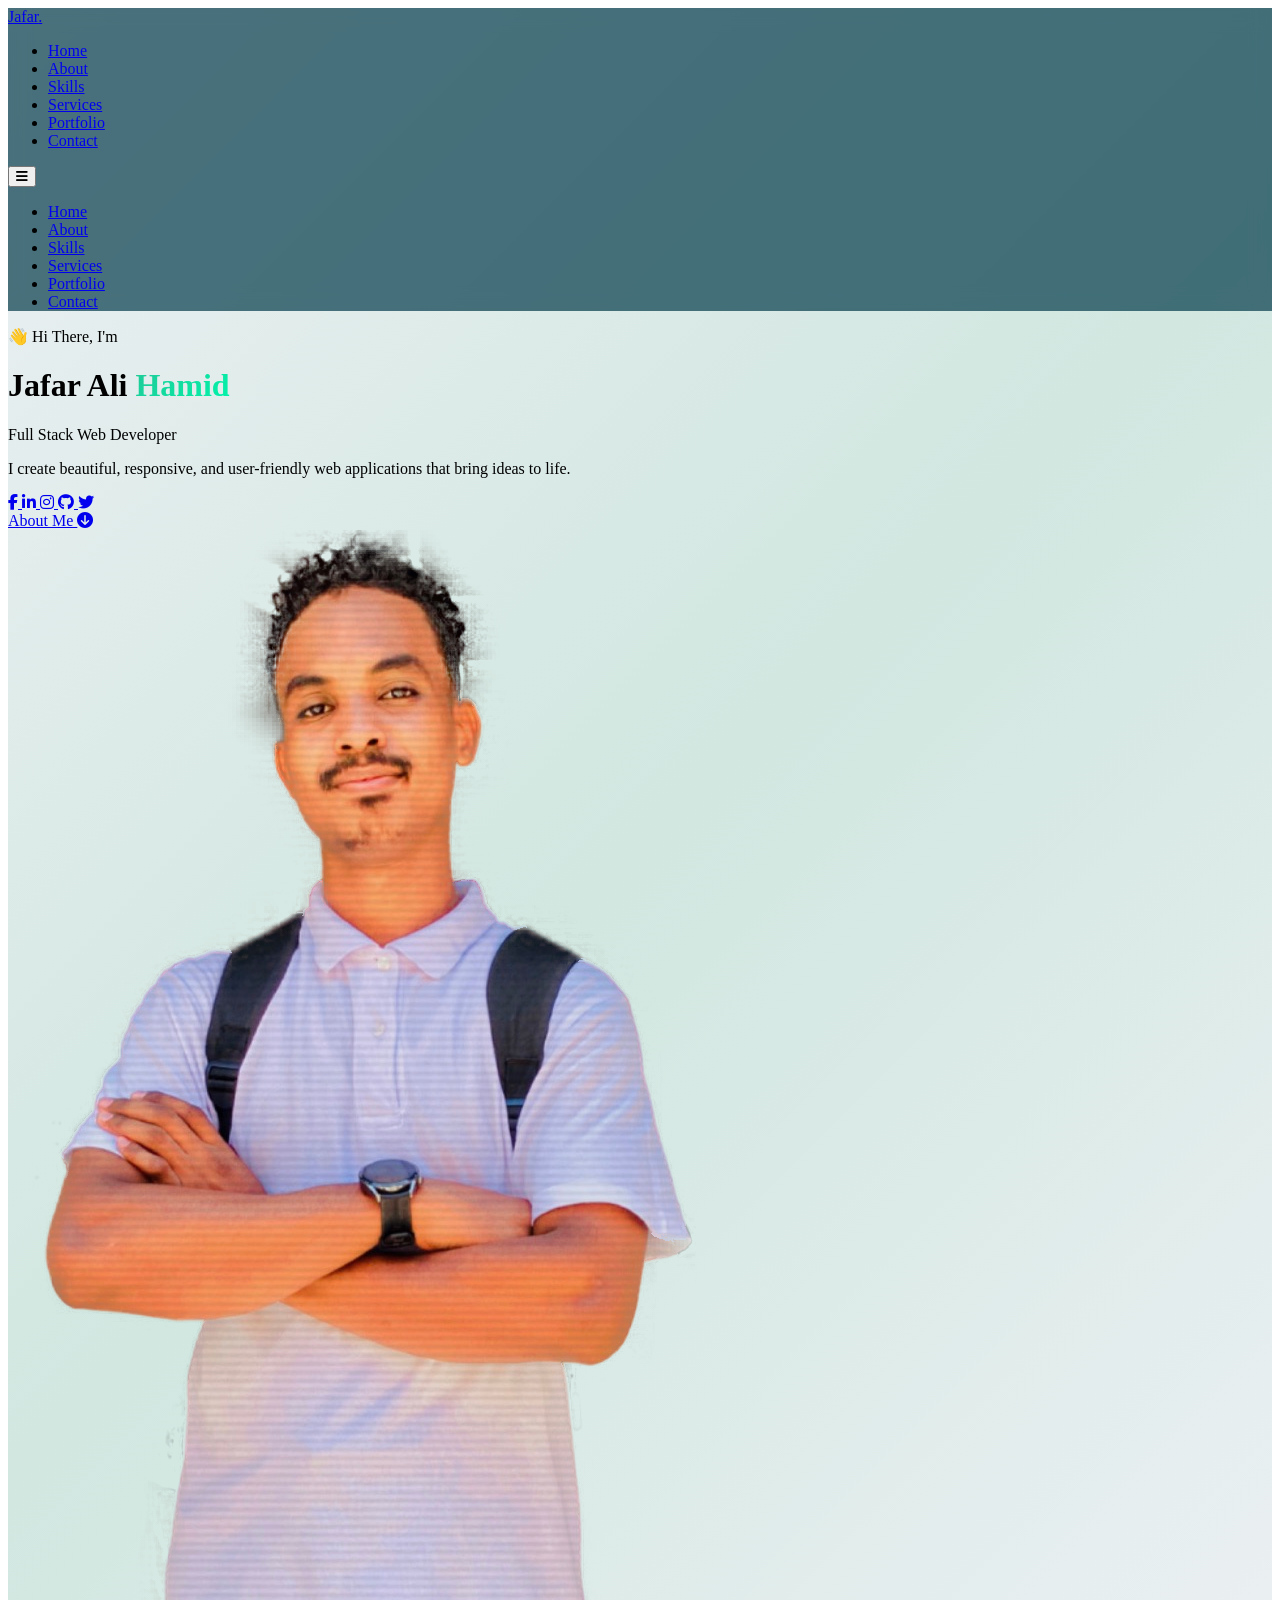
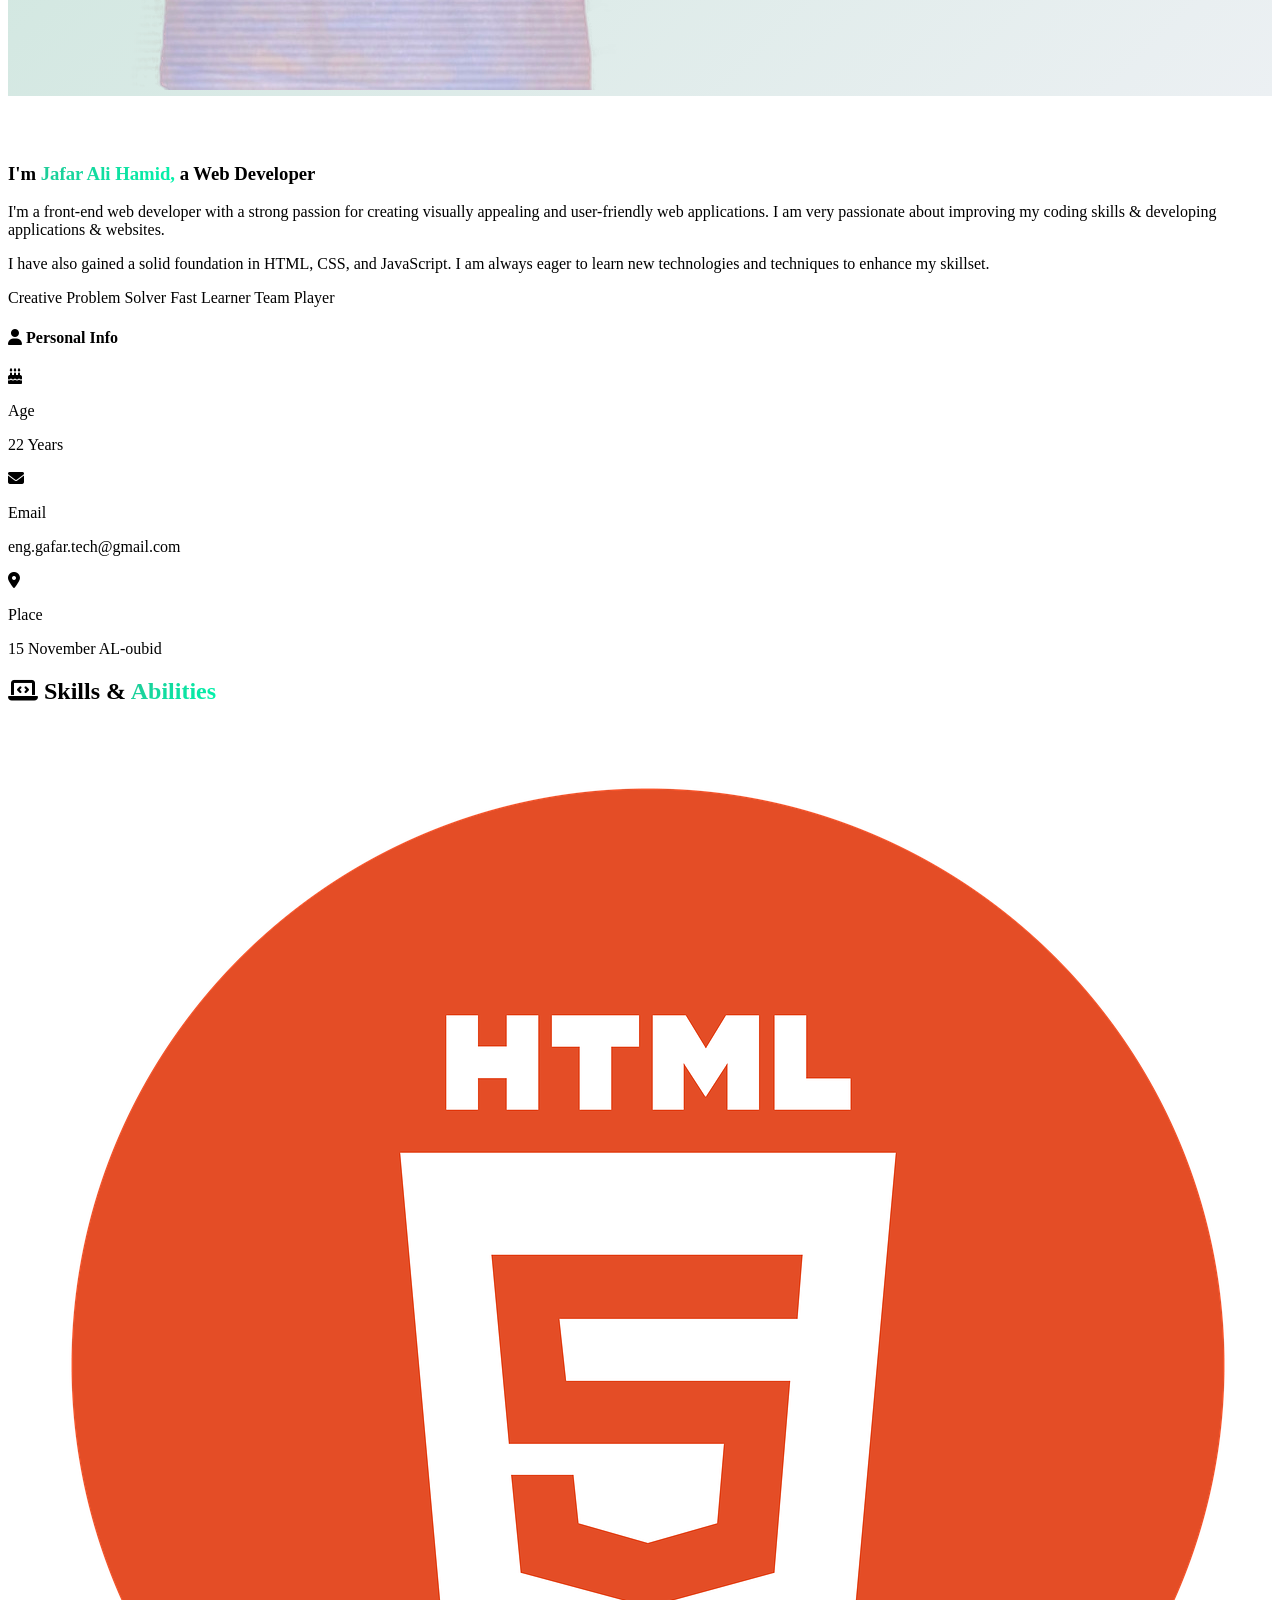
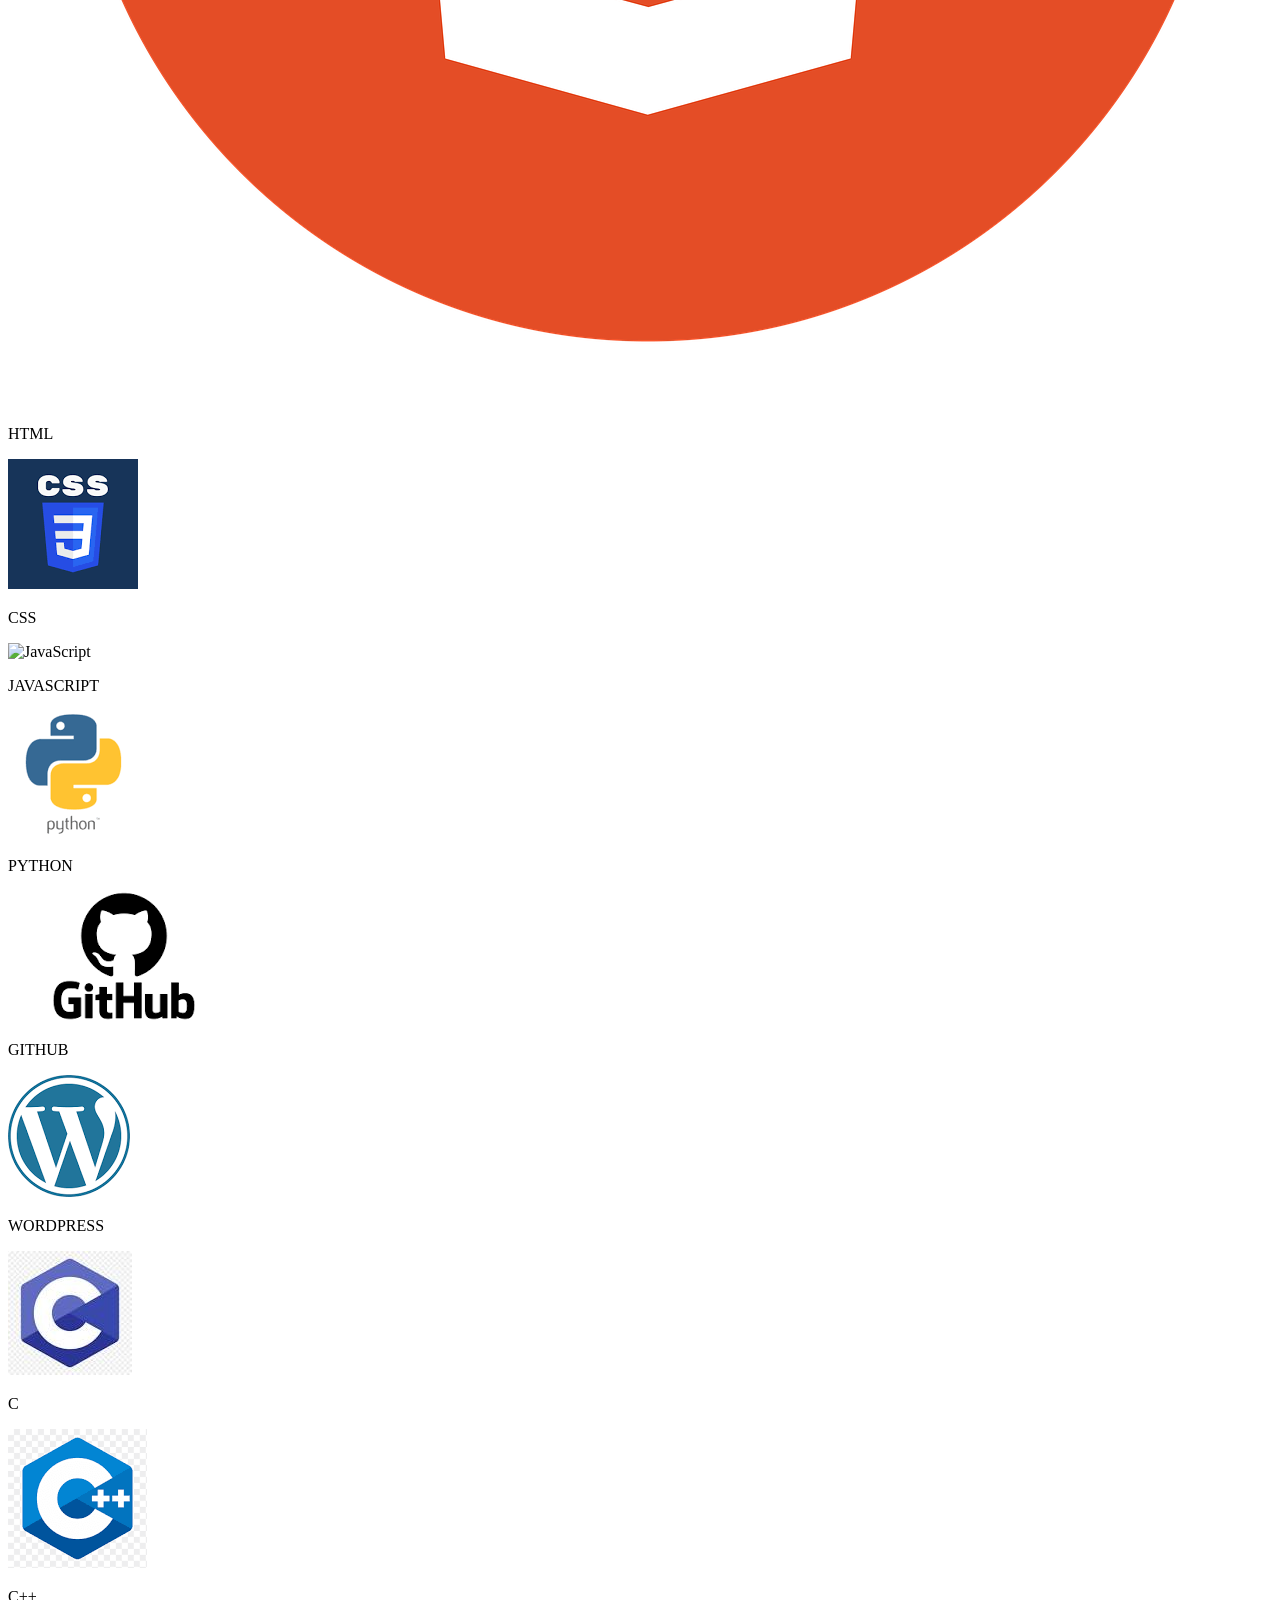
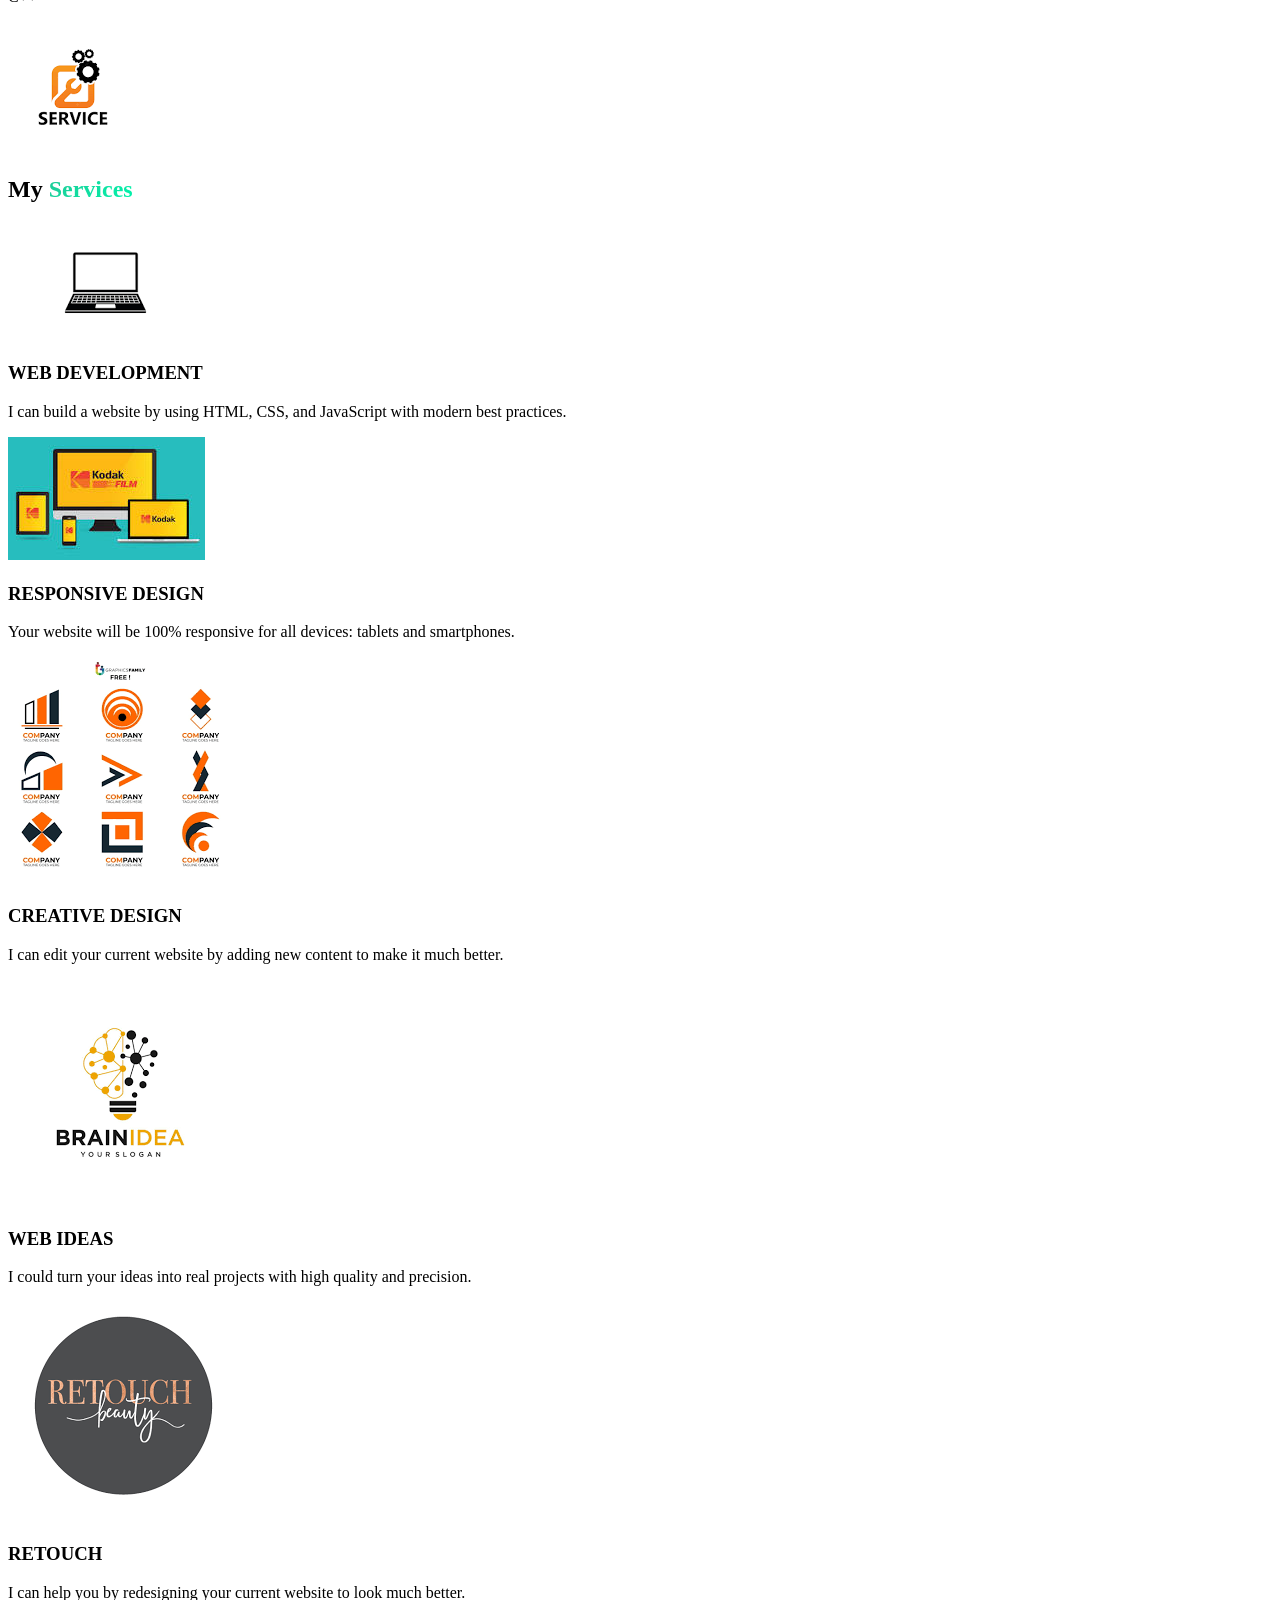
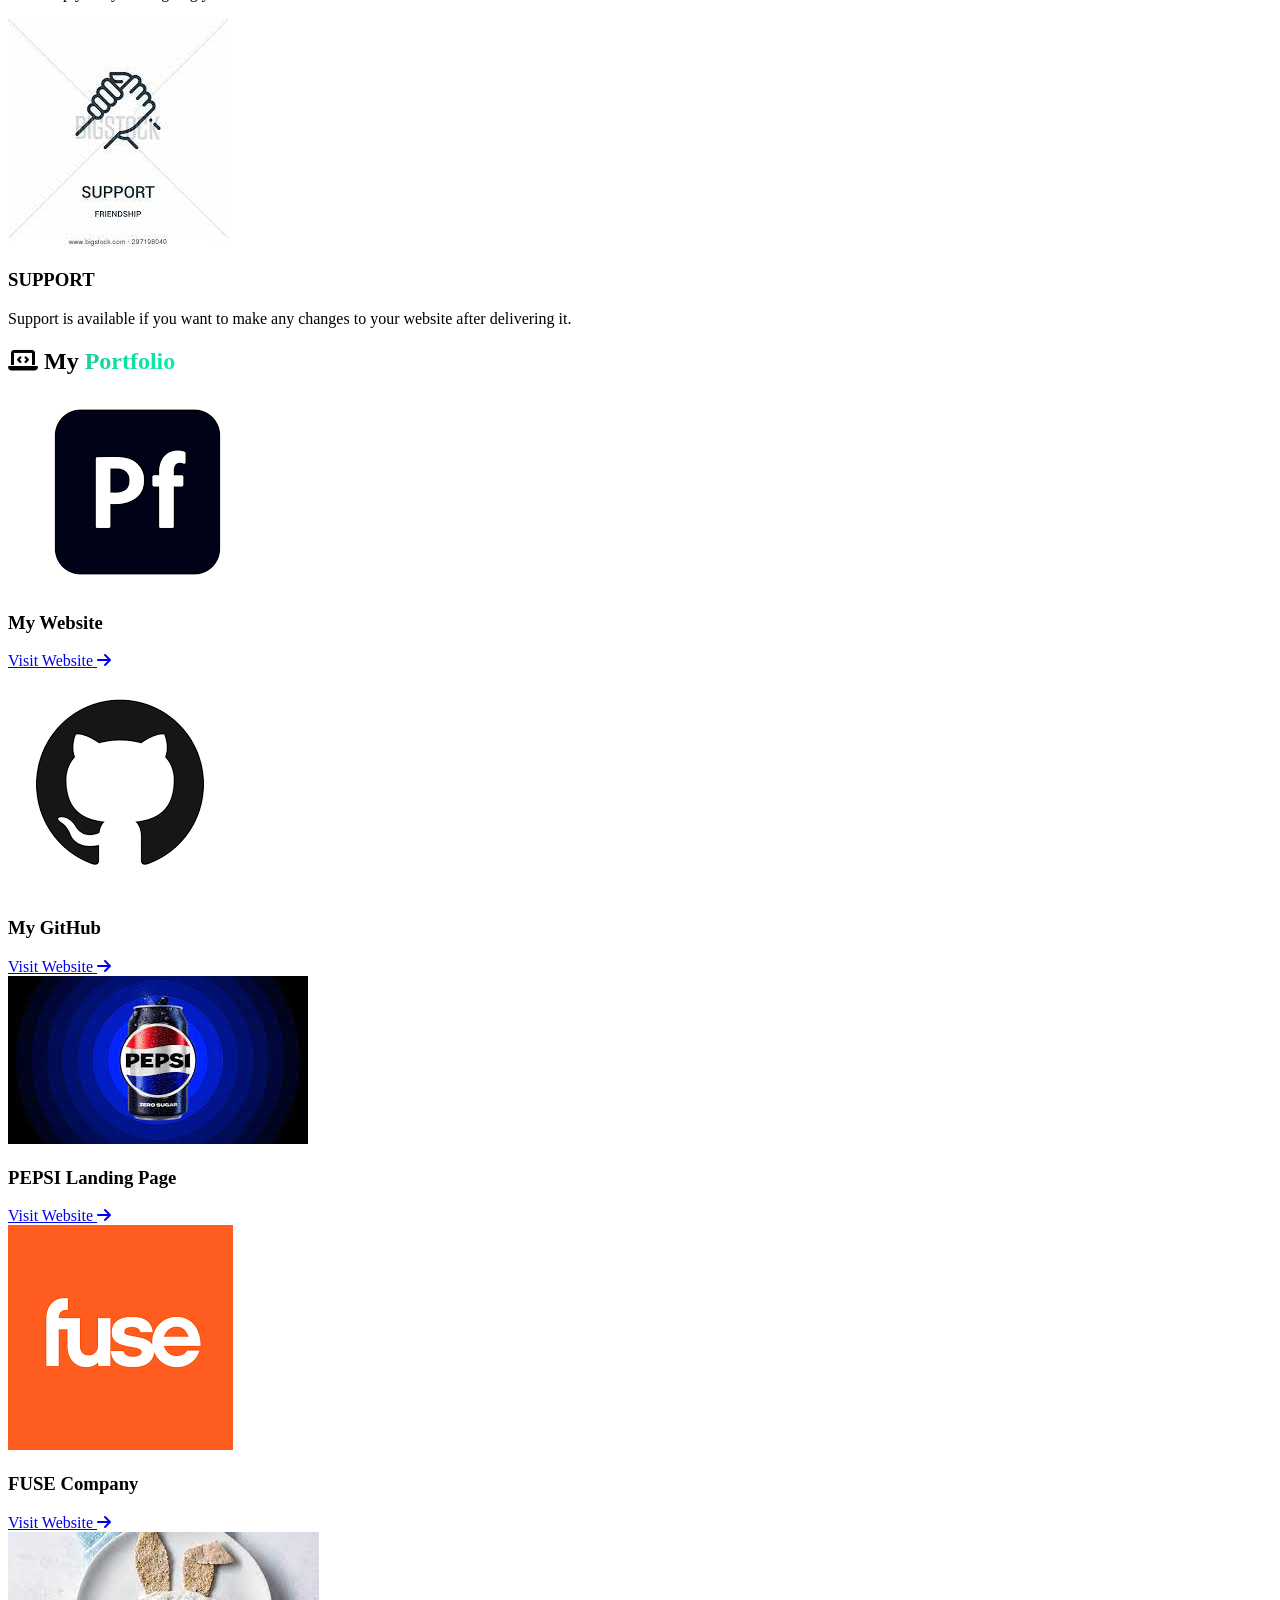
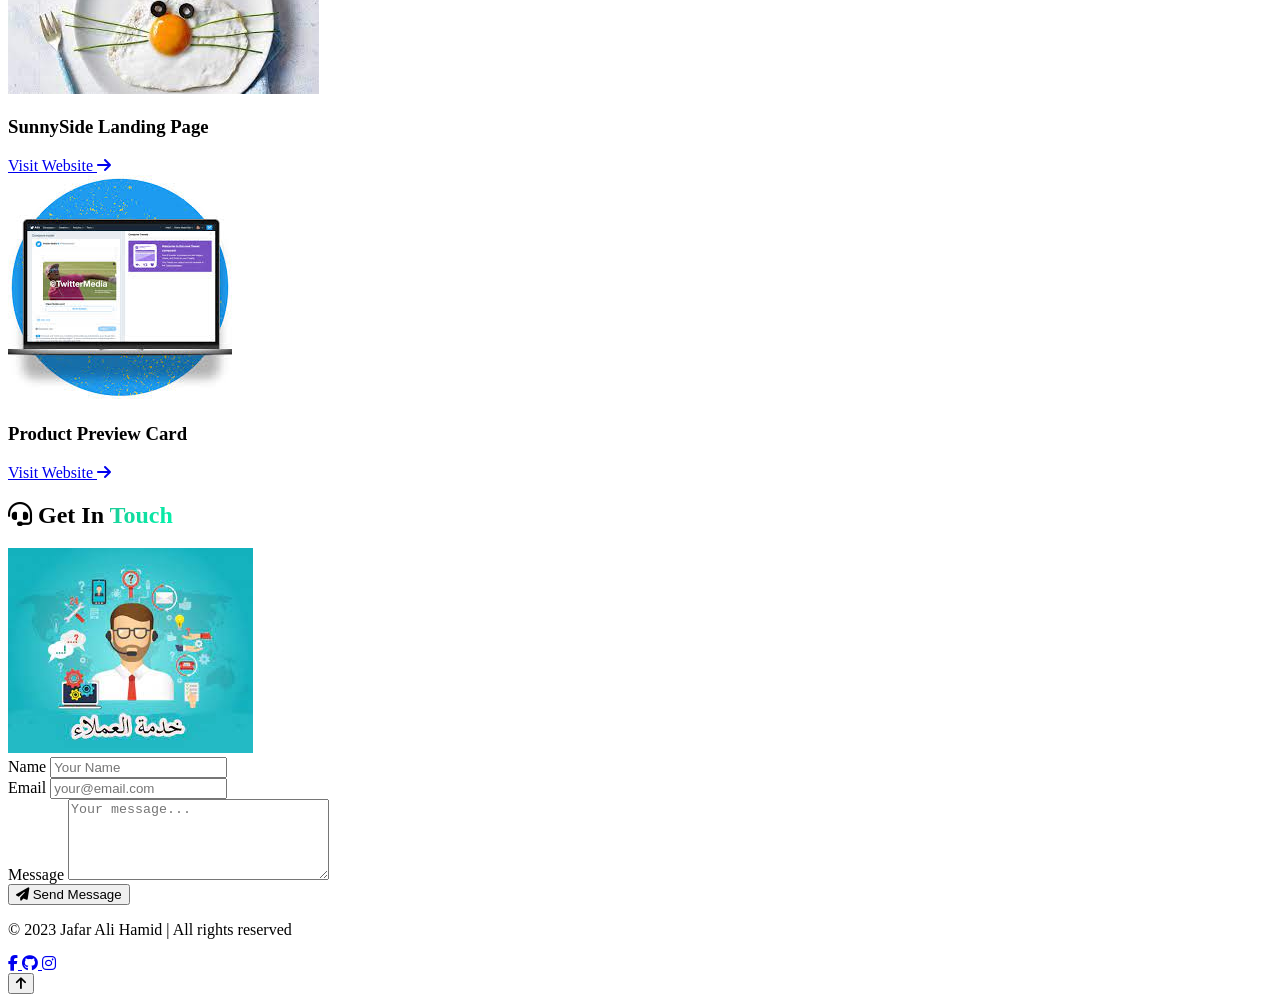
==== commit fdab7b8e: "Update index.html" ====
--- a/index.html
+++ b/index.html
@@ -18,7 +18,6 @@
     <script src="https://cdn.tailwindcss.com"></script>
     <script>
         tailwind.config = {
-            darkMode: 'class',
             theme: {
                 extend: {
                     colors: {
@@ -42,8 +41,6 @@
                         'gradient-x': 'gradientX 3s ease infinite',
                         'bounce-slow': 'bounceSlow 3s ease-in-out infinite',
                         'spin-slow': 'spin 8s linear infinite',
-                        'whatsapp-pulse': 'whatsappPulse 2s ease-in-out infinite',
-                        'bot-bounce': 'botBounce 2s ease-in-out infinite',
                     },
                     keyframes: {
                         float: {
@@ -78,14 +75,6 @@
                             '0%, 100%': { transform: 'translateY(0)' },
                             '50%': { transform: 'translateY(-10px)' },
                         },
-                        whatsappPulse: {
-                            '0%, 100%': { boxShadow: '0 0 0 0 rgba(37, 211, 102, 0.7)' },
-                            '70%': { boxShadow: '0 0 0 20px rgba(37, 211, 102, 0)' },
-                        },
-                        botBounce: {
-                            '0%, 100%': { transform: 'translateY(0) rotate(-5deg)' },
-                            '50%': { transform: 'translateY(-8px) rotate(5deg)' },
-                        },
                     },
                 },
             },
@@ -102,6 +91,13 @@
             -webkit-text-fill-color: transparent;
             background-clip: text;
             animation: gradientX 3s ease infinite;
+        }
+        
+        .glass {
+            background: rgba(255, 255, 255, 0.1);
+            backdrop-filter: blur(10px);
+            -webkit-backdrop-filter: blur(10px);
+            border: 1px solid rgba(255, 255, 255, 0.2);
         }
         
         .glass-dark {
@@ -148,17 +144,24 @@
             transform: translateY(-10px);
         }
         
+        .portfolio-card:hover .portfolio-overlay {
+            opacity: 1;
+        }
+        
         .portfolio-card:hover img {
             transform: scale(1.1);
         }
         
         .hero-bg {
             background: linear-gradient(135deg, #ecf0f3 0%, #d1e7e0 50%, #ecf0f3 100%);
-            transition: background 0.5s ease;
-        }
-        
-        .dark .hero-bg {
-            background: linear-gradient(135deg, #033b4a 0%, #0f272d 50%, #033b4a 100%);
+        }
+        
+        .blob {
+            position: absolute;
+            border-radius: 50%;
+            filter: blur(60px);
+            opacity: 0.3;
+            z-index: 0;
         }
         
         .btn-glow {
@@ -198,90 +201,9 @@
         .animation-delay-4000 {
             animation-delay: 4s;
         }
-        
-        /* Dark mode transitions */
-        body, section, footer, nav, .service-card, input, textarea {
-            transition: background-color 0.4s ease, color 0.4s ease, border-color 0.4s ease;
-        }
-        
-        /* WhatsApp Float Button */
-        .whatsapp-float {
-            animation: whatsappPulse 2s infinite;
-        }
-        
-        /* Bot Chat Window */
-        #botWindow {
-            transition: all 0.4s cubic-bezier(0.68, -0.55, 0.265, 1.55);
-            transform-origin: bottom right;
-        }
-        
-        #botWindow.hidden {
-            opacity: 0;
-            transform: scale(0.5) translateY(20px);
-            pointer-events: none;
-            display: block !important;
-        }
-        
-        .bot-message {
-            animation: fadeUp 0.4s ease-out forwards;
-        }
-        
-        /* Game Options */
-        .game-option {
-            transition: all 0.2s ease;
-        }
-        
-        .game-option:hover:not(:disabled) {
-            transform: translateX(5px);
-            border-color: #20c997 !important;
-        }
-        
-        .game-option.correct {
-            background: rgba(32, 201, 151, 0.2) !important;
-            border-color: #20c997 !important;
-            color: #20c997 !important;
-        }
-        
-        .game-option.wrong {
-            background: rgba(239, 68, 68, 0.2) !important;
-            border-color: #ef4444 !important;
-            color: #ef4444 !important;
-        }
-        
-        /* Dark mode scrollbar */
-        .dark ::-webkit-scrollbar {
-            width: 10px;
-        }
-        
-        .dark ::-webkit-scrollbar-track {
-            background: #0f272d;
-        }
-        
-        .dark ::-webkit-scrollbar-thumb {
-            background: #20c997;
-            border-radius: 5px;
-        }
-        
-        .dark ::-webkit-scrollbar-thumb:hover {
-            background: #00f4ab;
-        }
-        
-        /* Theme toggle icon rotation */
-        #themeToggle i {
-            transition: transform 0.5s ease;
-        }
-        
-        #themeToggle:hover i {
-            transform: rotate(180deg);
-        }
     </style>
 </head>
-<body class="font-poppins bg-gray-50 dark:bg-[#0a1a1f] overflow-x-hidden">
-
-<!-- ================= THEME TOGGLE (Top Right Fixed) ================= -->
-<button id="themeToggle" class="fixed top-20 right-4 md:top-24 md:right-6 z-[60] w-12 h-12 rounded-full bg-white dark:bg-dark text-primary dark:text-secondary shadow-lg hover:scale-110 transition-all duration-300 flex items-center justify-center border border-gray-200 dark:border-secondary/30" aria-label="Toggle theme">
-    <i class="fa-solid fa-moon text-lg" id="themeIcon"></i>
-</button>
+<body class="font-poppins bg-gray-50 overflow-x-hidden">
 
 <!-- ================= HEADER START ================= -->
 <header id="home" class="relative min-h-screen hero-bg overflow-hidden">
@@ -294,10 +216,12 @@
     <nav class="fixed top-0 left-0 w-full z-50 glass-dark shadow-lg transition-all duration-300" id="navbar">
         <div class="max-w-7xl mx-auto px-4 sm:px-6 lg:px-8">
             <div class="flex justify-between items-center h-16 md:h-20">
+                <!-- Logo -->
                 <a href="#home" class="font-saira text-xl md:text-2xl font-bold text-white hover:text-secondary transition-colors duration-300">
                     Jafar<span class="text-secondary">.</span>
                 </a>
                 
+                <!-- Desktop Menu -->
                 <ul class="hidden md:flex items-center space-x-6 lg:space-x-8">
                     <li><a href="#home" class="nav-link text-white font-medium hover:text-secondary transition-colors">Home</a></li>
                     <li><a href="#about" class="nav-link text-white font-medium hover:text-secondary transition-colors">About</a></li>
@@ -307,12 +231,14 @@
                     <li><a href="#contact" class="nav-link text-white font-medium hover:text-secondary transition-colors">Contact</a></li>
                 </ul>
                 
+                <!-- Mobile Menu Button -->
                 <button id="menuBtn" class="md:hidden text-white text-2xl focus:outline-none" aria-label="Toggle menu">
                     <i class="fa-solid fa-bars"></i>
                 </button>
             </div>
         </div>
         
+        <!-- Mobile Menu -->
         <div id="mobileMenu" class="md:hidden hidden bg-primary/95 backdrop-blur-lg border-t border-white/10">
             <ul class="flex flex-col items-center py-4 space-y-3">
                 <li><a href="#home" class="mobile-link text-white font-medium hover:text-secondary transition-colors py-2">Home</a></li>
@@ -328,20 +254,22 @@
     <!-- Hero Content -->
     <div class="relative z-10 max-w-7xl mx-auto px-4 sm:px-6 lg:px-8 pt-24 md:pt-32 pb-16">
         <div class="grid grid-cols-1 lg:grid-cols-2 gap-8 lg:gap-12 items-center min-h-[calc(100vh-8rem)]">
+            <!-- Text Content -->
             <div class="text-center lg:text-left order-2 lg:order-1">
                 <p class="text-secondary font-semibold text-lg md:text-xl mb-2 animate-fade-up" style="animation-delay: 0.2s">
                     <span class="inline-block animate-bounce-slow">👋</span> Hi There, I'm
                 </p>
-                <h1 class="font-saira text-4xl sm:text-5xl md:text-6xl lg:text-7xl font-bold text-primary dark:text-white mb-4 animate-fade-up" style="animation-delay: 0.4s">
+                <h1 class="font-saira text-4xl sm:text-5xl md:text-6xl lg:text-7xl font-bold text-primary mb-4 animate-fade-up" style="animation-delay: 0.4s">
                     Jafar Ali <span class="gradient-text">Hamid</span>
                 </h1>
-                <p class="text-lg md:text-xl text-gray-600 dark:text-gray-300 font-medium mb-6 animate-fade-up" style="animation-delay: 0.6s">
+                <p class="text-lg md:text-xl text-gray-600 font-medium mb-6 animate-fade-up" style="animation-delay: 0.6s">
                     Full Stack Web Developer
                 </p>
-                <p class="text-gray-500 dark:text-gray-400 mb-8 max-w-lg mx-auto lg:mx-0 animate-fade-up" style="animation-delay: 0.8s">
+                <p class="text-gray-500 mb-8 max-w-lg mx-auto lg:mx-0 animate-fade-up" style="animation-delay: 0.8s">
                     I create beautiful, responsive, and user-friendly web applications that bring ideas to life.
                 </p>
                 
+                <!-- Social Links -->
                 <div class="flex justify-center lg:justify-start space-x-4 mb-8 animate-fade-up" style="animation-delay: 1s">
                     <a href="https://www.facebook.com/جعفر علي محمد حامد/" target="_blank" class="w-12 h-12 flex items-center justify-center rounded-full bg-primary text-white hover:bg-secondary hover:scale-110 transition-all duration-300 shadow-lg" aria-label="Facebook">
                         <i class="fa-brands fa-facebook-f"></i>
@@ -365,10 +293,11 @@
                 </a>
             </div>
             
+            <!-- Hero Image -->
             <div class="flex justify-center order-1 lg:order-2 animate-fade-in" style="animation-delay: 0.3s">
                 <div class="relative">
                     <div class="absolute inset-0 bg-gradient-to-br from-secondary to-accent rounded-full blur-2xl opacity-30 animate-pulse-glow"></div>
-                    <img src="Jafar.png" alt="Jafar Ali Hamid" class="relative w-64 sm:w-80 md:w-96 lg:w-[420px] rounded-full object-cover shadow-2xl animate-float border-4 border-white/50 dark:border-secondary/30">
+                    <img src="Jafar.png" alt="Jafar Ali Hamid" class="relative w-64 sm:w-80 md:w-96 lg:w-[420px] rounded-full object-cover shadow-2xl animate-float border-4 border-white/50">
                 </div>
             </div>
         </div>
@@ -378,22 +307,22 @@
 
 <main>
     <!-- ================= ABOUT START ================= -->
-    <section id="about" class="py-20 bg-white dark:bg-[#0a1a1f]">
+    <section id="about" class="py-20 bg-white">
         <div class="max-w-7xl mx-auto px-4 sm:px-6 lg:px-8">
             <div class="text-center mb-4 reveal">
-                <h2 class="font-saira text-3xl sm:text-4xl md:text-5xl font-bold text-primary dark:text-white">About <span class="gradient-text">Me</span></h2>
+                <h2 class="font-saira text-3xl sm:text-4xl md:text-5xl font-bold text-primary">About <span class="gradient-text">Me</span></h2>
                 <div class="w-20 h-1 bg-gradient-to-r from-secondary to-accent mx-auto mt-3 rounded-full"></div>
             </div>
             
             <div class="grid grid-cols-1 lg:grid-cols-3 gap-10 mt-12 items-start">
                 <div class="lg:col-span-2 reveal">
-                    <h3 class="text-2xl md:text-3xl font-semibold text-primary dark:text-white mb-6">
+                    <h3 class="text-2xl md:text-3xl font-semibold text-primary mb-6">
                         I'm <span class="gradient-text">Jafar Ali Hamid,</span> a Web Developer
                     </h3>
-                    <p class="text-gray-600 dark:text-gray-300 leading-relaxed mb-4">
+                    <p class="text-gray-600 leading-relaxed mb-4">
                         I'm a front-end web developer with a strong passion for creating visually appealing and user-friendly web applications. I am very passionate about improving my coding skills & developing applications & websites.
                     </p>
-                    <p class="text-gray-600 dark:text-gray-300 leading-relaxed mb-6">
+                    <p class="text-gray-600 leading-relaxed mb-6">
                         I have also gained a solid foundation in HTML, CSS, and JavaScript. I am always eager to learn new technologies and techniques to enhance my skillset.
                     </p>
                     
@@ -405,27 +334,27 @@
                     </div>
                 </div>
                 
-                <div class="bg-gray-50 dark:bg-[#0f272d] rounded-2xl p-6 shadow-lg reveal border border-transparent dark:border-secondary/20">
-                    <h4 class="text-xl font-semibold text-primary dark:text-white mb-5 flex items-center gap-2">
+                <div class="bg-gray-50 rounded-2xl p-6 shadow-lg reveal">
+                    <h4 class="text-xl font-semibold text-primary mb-5 flex items-center gap-2">
                         <i class="fa-solid fa-user text-secondary"></i> Personal Info
                     </h4>
                     <div class="space-y-4">
-                        <div class="flex items-center gap-3 pb-3 border-b border-gray-200 dark:border-white/10">
+                        <div class="flex items-center gap-3 pb-3 border-b border-gray-200">
                             <div class="w-10 h-10 rounded-full bg-secondary/10 flex items-center justify-center text-secondary">
                                 <i class="fa-solid fa-cake-candles"></i>
                             </div>
                             <div>
-                                <p class="text-xs text-gray-500 dark:text-gray-400">Age</p>
-                                <p class="text-primary dark:text-white font-medium">22 Years</p>
+                                <p class="text-xs text-gray-500">Age</p>
+                                <p class="text-primary font-medium">22 Years</p>
                             </div>
                         </div>
-                        <div class="flex items-center gap-3 pb-3 border-b border-gray-200 dark:border-white/10">
+                        <div class="flex items-center gap-3 pb-3 border-b border-gray-200">
                             <div class="w-10 h-10 rounded-full bg-secondary/10 flex items-center justify-center text-secondary">
                                 <i class="fa-solid fa-envelope"></i>
                             </div>
                             <div class="min-w-0">
-                                <p class="text-xs text-gray-500 dark:text-gray-400">Email</p>
-                                <p class="text-primary dark:text-white font-medium text-sm break-all">eng.gafar.tech@gmail.com</p>
+                                <p class="text-xs text-gray-500">Email</p>
+                                <p class="text-primary font-medium text-sm break-all">eng.gafar.tech@gmail.com</p>
                             </div>
                         </div>
                         <div class="flex items-center gap-3">
@@ -433,8 +362,8 @@
                                 <i class="fa-solid fa-location-dot"></i>
                             </div>
                             <div>
-                                <p class="text-xs text-gray-500 dark:text-gray-400">Place</p>
-                                <p class="text-primary dark:text-white font-medium text-sm">15 November AL-oubid</p>
+                                <p class="text-xs text-gray-500">Place</p>
+                                <p class="text-primary font-medium text-sm">15 November AL-oubid</p>
                             </div>
                         </div>
                     </div>
@@ -496,63 +425,63 @@
     <!-- ================= SKILLS END ================= -->
 
     <!-- ================= SERVICES START ================= -->
-    <section id="services" class="py-20 bg-gray-50 dark:bg-[#0a1a1f]">
+    <section id="services" class="py-20 bg-gray-50">
         <div class="max-w-7xl mx-auto px-4 sm:px-6 lg:px-8">
             <div class="text-center mb-4 reveal">
                 <div class="flex justify-center items-center gap-3 mb-2">
                     <img src="services.png" alt="Services" class="w-10 h-10 object-contain">
-                    <h2 class="font-saira text-3xl sm:text-4xl md:text-5xl font-bold text-primary dark:text-white">My <span class="gradient-text">Services</span></h2>
+                    <h2 class="font-saira text-3xl sm:text-4xl md:text-5xl font-bold text-primary">My <span class="gradient-text">Services</span></h2>
                 </div>
                 <div class="w-20 h-1 bg-gradient-to-r from-secondary to-accent mx-auto mt-3 rounded-full"></div>
             </div>
             
             <div class="grid grid-cols-1 sm:grid-cols-2 lg:grid-cols-3 gap-6 md:gap-8 mt-12">
-                <div class="service-card bg-white dark:bg-[#0f272d] rounded-2xl p-6 md:p-8 shadow-lg hover:shadow-2xl transition-all duration-300 border border-gray-100 dark:border-secondary/20 group reveal">
+                <div class="service-card bg-white rounded-2xl p-6 md:p-8 shadow-lg hover:shadow-2xl transition-all duration-300 border border-gray-100 group reveal">
                     <div class="w-16 h-16 rounded-2xl bg-secondary/10 flex items-center justify-center mb-5 group-hover:bg-secondary group-hover:scale-110 transition-all duration-300">
                         <img src="laptop.png" alt="Web Development" class="w-8 h-8 object-contain group-hover:brightness-0 group-hover:invert transition-all">
                     </div>
-                    <h3 class="text-xl font-semibold text-primary dark:text-white mb-3">WEB DEVELOPMENT</h3>
-                    <p class="text-gray-500 dark:text-gray-400 text-sm leading-relaxed">I can build a website by using HTML, CSS, and JavaScript with modern best practices.</p>
-                </div>
-                
-                <div class="service-card bg-white dark:bg-[#0f272d] rounded-2xl p-6 md:p-8 shadow-lg hover:shadow-2xl transition-all duration-300 border border-gray-100 dark:border-secondary/20 group reveal">
+                    <h3 class="text-xl font-semibold text-primary mb-3">WEB DEVELOPMENT</h3>
+                    <p class="text-gray-500 text-sm leading-relaxed">I can build a website by using HTML, CSS, and JavaScript with modern best practices.</p>
+                </div>
+                
+                <div class="service-card bg-white rounded-2xl p-6 md:p-8 shadow-lg hover:shadow-2xl transition-all duration-300 border border-gray-100 group reveal">
                     <div class="w-16 h-16 rounded-2xl bg-secondary/10 flex items-center justify-center mb-5 group-hover:bg-secondary group-hover:scale-110 transition-all duration-300">
                         <img src="responsive.png" alt="Responsive Design" class="w-8 h-8 object-contain group-hover:brightness-0 group-hover:invert transition-all">
                     </div>
-                    <h3 class="text-xl font-semibold text-primary dark:text-white mb-3">RESPONSIVE DESIGN</h3>
-                    <p class="text-gray-500 dark:text-gray-400 text-sm leading-relaxed">Your website will be 100% responsive for all devices: tablets and smartphones.</p>
-                </div>
-                
-                <div class="service-card bg-white dark:bg-[#0f272d] rounded-2xl p-6 md:p-8 shadow-lg hover:shadow-2xl transition-all duration-300 border border-gray-100 dark:border-secondary/20 group reveal">
+                    <h3 class="text-xl font-semibold text-primary mb-3">RESPONSIVE DESIGN</h3>
+                    <p class="text-gray-500 text-sm leading-relaxed">Your website will be 100% responsive for all devices: tablets and smartphones.</p>
+                </div>
+                
+                <div class="service-card bg-white rounded-2xl p-6 md:p-8 shadow-lg hover:shadow-2xl transition-all duration-300 border border-gray-100 group reveal">
                     <div class="w-16 h-16 rounded-2xl bg-secondary/10 flex items-center justify-center mb-5 group-hover:bg-secondary group-hover:scale-110 transition-all duration-300">
                         <img src="design.png" alt="Creative Design" class="w-8 h-8 object-contain group-hover:brightness-0 group-hover:invert transition-all">
                     </div>
-                    <h3 class="text-xl font-semibold text-primary dark:text-white mb-3">CREATIVE DESIGN</h3>
-                    <p class="text-gray-500 dark:text-gray-400 text-sm leading-relaxed">I can edit your current website by adding new content to make it much better.</p>
-                </div>
-                
-                <div class="service-card bg-white dark:bg-[#0f272d] rounded-2xl p-6 md:p-8 shadow-lg hover:shadow-2xl transition-all duration-300 border border-gray-100 dark:border-secondary/20 group reveal">
+                    <h3 class="text-xl font-semibold text-primary mb-3">CREATIVE DESIGN</h3>
+                    <p class="text-gray-500 text-sm leading-relaxed">I can edit your current website by adding new content to make it much better.</p>
+                </div>
+                
+                <div class="service-card bg-white rounded-2xl p-6 md:p-8 shadow-lg hover:shadow-2xl transition-all duration-300 border border-gray-100 group reveal">
                     <div class="w-16 h-16 rounded-2xl bg-secondary/10 flex items-center justify-center mb-5 group-hover:bg-secondary group-hover:scale-110 transition-all duration-300">
                         <img src="idea.png" alt="Web Ideas" class="w-8 h-8 object-contain group-hover:brightness-0 group-hover:invert transition-all">
                     </div>
-                    <h3 class="text-xl font-semibold text-primary dark:text-white mb-3">WEB IDEAS</h3>
-                    <p class="text-gray-500 dark:text-gray-400 text-sm leading-relaxed">I could turn your ideas into real projects with high quality and precision.</p>
-                </div>
-                
-                <div class="service-card bg-white dark:bg-[#0f272d] rounded-2xl p-6 md:p-8 shadow-lg hover:shadow-2xl transition-all duration-300 border border-gray-100 dark:border-secondary/20 group reveal">
+                    <h3 class="text-xl font-semibold text-primary mb-3">WEB IDEAS</h3>
+                    <p class="text-gray-500 text-sm leading-relaxed">I could turn your ideas into real projects with high quality and precision.</p>
+                </div>
+                
+                <div class="service-card bg-white rounded-2xl p-6 md:p-8 shadow-lg hover:shadow-2xl transition-all duration-300 border border-gray-100 group reveal">
                     <div class="w-16 h-16 rounded-2xl bg-secondary/10 flex items-center justify-center mb-5 group-hover:bg-secondary group-hover:scale-110 transition-all duration-300">
                         <img src="retouch.png" alt="Retouch" class="w-8 h-8 object-contain group-hover:brightness-0 group-hover:invert transition-all">
                     </div>
-                    <h3 class="text-xl font-semibold text-primary dark:text-white mb-3">RETOUCH</h3>
-                    <p class="text-gray-500 dark:text-gray-400 text-sm leading-relaxed">I can help you by redesigning your current website to look much better.</p>
-                </div>
-                
-                <div class="service-card bg-white dark:bg-[#0f272d] rounded-2xl p-6 md:p-8 shadow-lg hover:shadow-2xl transition-all duration-300 border border-gray-100 dark:border-secondary/20 group reveal">
+                    <h3 class="text-xl font-semibold text-primary mb-3">RETOUCH</h3>
+                    <p class="text-gray-500 text-sm leading-relaxed">I can help you by redesigning your current website to look much better.</p>
+                </div>
+                
+                <div class="service-card bg-white rounded-2xl p-6 md:p-8 shadow-lg hover:shadow-2xl transition-all duration-300 border border-gray-100 group reveal">
                     <div class="w-16 h-16 rounded-2xl bg-secondary/10 flex items-center justify-center mb-5 group-hover:bg-secondary group-hover:scale-110 transition-all duration-300">
                         <img src="support.png" alt="Support" class="w-8 h-8 object-contain group-hover:brightness-0 group-hover:invert transition-all">
                     </div>
-                    <h3 class="text-xl font-semibold text-primary dark:text-white mb-3">SUPPORT</h3>
-                    <p class="text-gray-500 dark:text-gray-400 text-sm leading-relaxed">Support is available if you want to make any changes to your website after delivering it.</p>
+                    <h3 class="text-xl font-semibold text-primary mb-3">SUPPORT</h3>
+                    <p class="text-gray-500 text-sm leading-relaxed">Support is available if you want to make any changes to your website after delivering it.</p>
                 </div>
             </div>
         </div>
@@ -572,6 +501,7 @@
             </div>
             
             <div class="grid grid-cols-1 sm:grid-cols-2 lg:grid-cols-3 gap-6 md:gap-8 mt-12">
+                <!-- Portfolio 1 -->
                 <div class="portfolio-card group relative bg-white rounded-2xl overflow-hidden shadow-lg hover:shadow-2xl transition-all duration-300 reveal">
                     <div class="overflow-hidden h-52">
                         <img src="portfolio-1.png" alt="My Website" class="w-full h-full object-cover group-hover:scale-110 transition-transform duration-500">
@@ -584,6 +514,7 @@
                     </div>
                 </div>
                 
+                <!-- Portfolio 2 -->
                 <div class="portfolio-card group relative bg-white rounded-2xl overflow-hidden shadow-lg hover:shadow-2xl transition-all duration-300 reveal">
                     <div class="overflow-hidden h-52">
                         <img src="portfolio-2.png" alt="My GitHub" class="w-full h-full object-cover group-hover:scale-110 transition-transform duration-500">
@@ -596,6 +527,7 @@
                     </div>
                 </div>
                 
+                <!-- Portfolio 3 -->
                 <div class="portfolio-card group relative bg-white rounded-2xl overflow-hidden shadow-lg hover:shadow-2xl transition-all duration-300 reveal">
                     <div class="overflow-hidden h-52">
                         <img src="portfolio-3.png" alt="PEPSI" class="w-full h-full object-cover group-hover:scale-110 transition-transform duration-500">
@@ -608,6 +540,7 @@
                     </div>
                 </div>
                 
+                <!-- Portfolio 4 -->
                 <div class="portfolio-card group relative bg-white rounded-2xl overflow-hidden shadow-lg hover:shadow-2xl transition-all duration-300 reveal">
                     <div class="overflow-hidden h-52">
                         <img src="portfolio-4.png" alt="FUSE Company" class="w-full h-full object-cover group-hover:scale-110 transition-transform duration-500">
@@ -620,6 +553,7 @@
                     </div>
                 </div>
                 
+                <!-- Portfolio 5 -->
                 <div class="portfolio-card group relative bg-white rounded-2xl overflow-hidden shadow-lg hover:shadow-2xl transition-all duration-300 reveal">
                     <div class="overflow-hidden h-52">
                         <img src="portfolio-5.png" alt="Sunny Side" class="w-full h-full object-cover group-hover:scale-110 transition-transform duration-500">
@@ -632,6 +566,7 @@
                     </div>
                 </div>
                 
+                <!-- Portfolio 6 -->
                 <div class="portfolio-card group relative bg-white rounded-2xl overflow-hidden shadow-lg hover:shadow-2xl transition-all duration-300 reveal">
                     <div class="overflow-hidden h-52">
                         <img src="portfolio-6.png" alt="Product Preview Card" class="w-full h-full object-cover group-hover:scale-110 transition-transform duration-500">
@@ -649,35 +584,37 @@
     <!-- ================= PORTFOLIO END ================= -->
 
     <!-- ================= CONTACT START ================= -->
-    <section id="contact" class="py-20 bg-gray-50 dark:bg-[#0a1a1f]">
+    <section id="contact" class="py-20 bg-gray-50">
         <div class="max-w-7xl mx-auto px-4 sm:px-6 lg:px-8">
             <div class="text-center mb-4 reveal">
-                <h2 class="font-saira text-3xl sm:text-4xl md:text-5xl font-bold text-primary dark:text-white">
+                <h2 class="font-saira text-3xl sm:text-4xl md:text-5xl font-bold text-primary">
                     <i class="fa-solid fa-headset text-secondary"></i> Get In <span class="gradient-text">Touch</span>
                 </h2>
                 <div class="w-20 h-1 bg-gradient-to-r from-secondary to-accent mx-auto mt-3 rounded-full"></div>
             </div>
             
-            <div class="grid grid-cols-1 lg:grid-cols-2 gap-8 mt-12 bg-white dark:bg-[#0f272d] rounded-3xl shadow-xl p-6 md:p-10 reveal border border-transparent dark:border-secondary/20">
+            <div class="grid grid-cols-1 lg:grid-cols-2 gap-8 mt-12 bg-white rounded-3xl shadow-xl p-6 md:p-10 reveal">
+                <!-- Contact Image -->
                 <div class="flex items-center justify-center order-2 lg:order-1">
                     <img src="contact.png" alt="Get In Touch" class="max-w-full h-auto max-h-80 object-contain animate-float">
                 </div>
                 
+                <!-- Contact Form -->
                 <form action="https://formsubmit.co/rullo.g20@gmail.com" method="POST" class="space-y-4 order-1 lg:order-2">
                     <div>
-                        <label for="Name" class="block text-sm font-medium text-primary dark:text-white mb-1">Name</label>
+                        <label for="Name" class="block text-sm font-medium text-primary mb-1">Name</label>
                         <input type="text" name="Name" id="Name" placeholder="Your Name" required
-                            class="w-full px-4 py-3 rounded-xl border border-gray-200 dark:border-secondary/30 bg-gray-50 dark:bg-[#0a1a1f] text-primary dark:text-white placeholder-gray-400 focus:border-secondary focus:ring-2 focus:ring-secondary/20 outline-none transition-all">
+                            class="w-full px-4 py-3 rounded-xl border border-gray-200 bg-gray-50 focus:border-secondary focus:ring-2 focus:ring-secondary/20 outline-none transition-all">
                     </div>
                     <div>
-                        <label for="Email" class="block text-sm font-medium text-primary dark:text-white mb-1">Email</label>
+                        <label for="Email" class="block text-sm font-medium text-primary mb-1">Email</label>
                         <input type="email" name="Email" id="Email" placeholder="your@email.com" required
-                            class="w-full px-4 py-3 rounded-xl border border-gray-200 dark:border-secondary/30 bg-gray-50 dark:bg-[#0a1a1f] text-primary dark:text-white placeholder-gray-400 focus:border-secondary focus:ring-2 focus:ring-secondary/20 outline-none transition-all">
+                            class="w-full px-4 py-3 rounded-xl border border-gray-200 bg-gray-50 focus:border-secondary focus:ring-2 focus:ring-secondary/20 outline-none transition-all">
                     </div>
                     <div>
-                        <label for="Message" class="block text-sm font-medium text-primary dark:text-white mb-1">Message</label>
+                        <label for="Message" class="block text-sm font-medium text-primary mb-1">Message</label>
                         <textarea name="Message" id="Message" cols="30" rows="5" placeholder="Your message..."
-                            class="w-full px-4 py-3 rounded-xl border border-gray-200 dark:border-secondary/30 bg-gray-50 dark:bg-[#0a1a1f] text-primary dark:text-white placeholder-gray-400 focus:border-secondary focus:ring-2 focus:ring-secondary/20 outline-none transition-all resize-none"></textarea>
+                            class="w-full px-4 py-3 rounded-xl border border-gray-200 bg-gray-50 focus:border-secondary focus:ring-2 focus:ring-secondary/20 outline-none transition-all resize-none"></textarea>
                     </div>
                     <button type="submit" class="w-full bg-secondary text-white py-3 rounded-xl font-semibold hover:bg-accent hover:scale-[1.02] transition-all duration-300 shadow-lg btn-glow">
                         <i class="fa-solid fa-paper-plane mr-2"></i> Send Message
@@ -710,99 +647,13 @@
 </footer>
 <!-- ================= FOOTER END ================= -->
 
-<!-- ================= FLOATING BUTTONS (Bottom Right) ================= -->
-<div class="fixed bottom-6 right-4 md:right-6 z-50 flex flex-col items-end space-y-3">
-    <!-- WhatsApp Button -->
-    <a href="https://wa.me/9647712345678?text=مرحباً%20جعفر،%20أريد%20التواصل%20معك%20بخصوص%20مشروع" target="_blank" 
-       id="whatsappBtn"
-       class="whatsapp-float w-14 h-14 rounded-full bg-[#25D366] text-white flex items-center justify-center shadow-lg hover:scale-110 transition-all duration-300 group"
-       aria-label="WhatsApp">
-        <i class="fa-brands fa-whatsapp text-3xl"></i>
-        <span class="absolute right-full mr-3 bg-dark text-white text-xs px-3 py-2 rounded-lg whitespace-nowrap opacity-0 group-hover:opacity-100 transition-opacity pointer-events-none hidden md:block">
-            تواصل معي على واتساب
-        </span>
-    </a>
-    
-    <!-- Bot Button -->
-    <button id="botToggle" 
-       class="w-14 h-14 rounded-full bg-gradient-to-br from-secondary to-accent text-white flex items-center justify-center shadow-lg hover:scale-110 transition-all duration-300 animate-bot-bounce group relative"
-       aria-label="Game Bot">
-        <i class="fa-solid fa-gamepad text-2xl"></i>
-        <span class="absolute -top-1 -right-1 w-3 h-3 bg-red-500 rounded-full animate-ping"></span>
-        <span class="absolute -top-1 -right-1 w-3 h-3 bg-red-500 rounded-full"></span>
-    </button>
-    
-    <!-- Scroll to Top Button -->
-    <button id="scrollTop" class="w-12 h-12 rounded-full bg-secondary text-white shadow-lg hover:bg-accent hover:scale-110 transition-all duration-300 opacity-0 pointer-events-none" aria-label="Scroll to top">
-        <i class="fa-solid fa-arrow-up"></i>
-    </button>
-</div>
-
-<!-- ================= GAME BOT CHAT WINDOW ================= -->
-<div id="botWindow" class="hidden fixed bottom-24 right-4 md:right-6 z-50 w-[calc(100vw-2rem)] max-w-sm bg-white dark:bg-[#0f272d] rounded-2xl shadow-2xl border border-gray-200 dark:border-secondary/30 overflow-hidden">
-    <!-- Bot Header -->
-    <div class="bg-gradient-to-r from-primary to-dark p-4 flex items-center justify-between">
-        <div class="flex items-center gap-3">
-            <div class="w-10 h-10 rounded-full bg-secondary flex items-center justify-center">
-                <i class="fa-solid fa-robot text-white"></i>
-            </div>
-            <div>
-                <h3 class="text-white font-semibold text-sm">Code Bot 🤖</h3>
-                <p class="text-secondary text-xs flex items-center gap-1">
-                    <span class="w-2 h-2 bg-secondary rounded-full animate-pulse"></span> Online - جاهز للعب
-                </p>
-            </div>
-        </div>
-        <button id="botClose" class="text-white/70 hover:text-white transition-colors w-8 h-8 flex items-center justify-center rounded-full hover:bg-white/10">
-            <i class="fa-solid fa-xmark"></i>
-        </button>
-    </div>
-    
-    <!-- Bot Messages -->
-    <div id="botMessages" class="p-4 h-80 overflow-y-auto bg-gray-50 dark:bg-[#0a1a1f] space-y-3">
-        <!-- Messages injected here -->
-    </div>
-    
-    <!-- Bot Input -->
-    <div class="p-3 bg-white dark:bg-[#0f272d] border-t border-gray-200 dark:border-secondary/20">
-        <div class="flex gap-2">
-            <input type="text" id="botInput" placeholder="اكتب إجابتك..." 
-                class="flex-1 px-3 py-2 rounded-lg border border-gray-200 dark:border-secondary/30 bg-gray-50 dark:bg-[#0a1a1f] text-primary dark:text-white text-sm outline-none focus:border-secondary transition-all">
-            <button id="botSend" class="w-10 h-10 rounded-lg bg-secondary text-white flex items-center justify-center hover:bg-accent transition-all">
-                <i class="fa-solid fa-paper-plane text-sm"></i>
-            </button>
-        </div>
-    </div>
-</div>
+<!-- Scroll to Top Button -->
+<button id="scrollTop" class="fixed bottom-6 right-6 w-12 h-12 rounded-full bg-secondary text-white shadow-lg hover:bg-accent hover:scale-110 transition-all duration-300 opacity-0 pointer-events-none z-40" aria-label="Scroll to top">
+    <i class="fa-solid fa-arrow-up"></i>
+</button>
 
 <script>
-    // ==================== THEME TOGGLE ====================
-    const themeToggle = document.getElementById('themeToggle');
-    const themeIcon = document.getElementById('themeIcon');
-    const html = document.documentElement;
-    
-    // Load saved theme
-    if (localStorage.getItem('theme') === 'dark' || 
-        (!localStorage.getItem('theme') && window.matchMedia('(prefers-color-scheme: dark)').matches)) {
-        html.classList.add('dark');
-        themeIcon.classList.remove('fa-moon');
-        themeIcon.classList.add('fa-sun');
-    }
-    
-    themeToggle.addEventListener('click', () => {
-        html.classList.toggle('dark');
-        if (html.classList.contains('dark')) {
-            themeIcon.classList.remove('fa-moon');
-            themeIcon.classList.add('fa-sun');
-            localStorage.setItem('theme', 'dark');
-        } else {
-            themeIcon.classList.remove('fa-sun');
-            themeIcon.classList.add('fa-moon');
-            localStorage.setItem('theme', 'light');
-        }
-    });
-    
-    // ==================== MOBILE MENU ====================
+    // Mobile Menu Toggle
     const menuBtn = document.getElementById('menuBtn');
     const mobileMenu = document.getElementById('mobileMenu');
     const menuIcon = menuBtn.querySelector('i');
@@ -818,6 +669,7 @@
         }
     });
     
+    // Close mobile menu on link click
     document.querySelectorAll('.mobile-link').forEach(link => {
         link.addEventListener('click', () => {
             mobileMenu.classList.add('hidden');
@@ -826,7 +678,7 @@
         });
     });
     
-    // ==================== NAVBAR SCROLL ====================
+    // Navbar scroll effect
     const navbar = document.getElementById('navbar');
     window.addEventListener('scroll', () => {
         if (window.scrollY > 50) {
@@ -836,21 +688,28 @@
         }
     });
     
-    // ==================== SCROLL REVEAL ====================
+    // Scroll Reveal Animation
     const revealElements = document.querySelectorAll('.reveal');
+    
     const revealObserver = new IntersectionObserver((entries) => {
         entries.forEach((entry, index) => {
             if (entry.isIntersecting) {
-                setTimeout(() => entry.target.classList.add('active'), index * 100);
+                setTimeout(() => {
+                    entry.target.classList.add('active');
+                }, index * 100);
                 revealObserver.unobserve(entry.target);
             }
         });
-    }, { threshold: 0.1, rootMargin: '0px 0px -50px 0px' });
+    }, {
+        threshold: 0.1,
+        rootMargin: '0px 0px -50px 0px'
+    });
     
     revealElements.forEach(el => revealObserver.observe(el));
     
-    // ==================== SCROLL TO TOP ====================
+    // Scroll to Top Button
     const scrollTopBtn = document.getElementById('scrollTop');
+    
     window.addEventListener('scroll', () => {
         if (window.scrollY > 500) {
             scrollTopBtn.classList.remove('opacity-0', 'pointer-events-none');
@@ -865,7 +724,7 @@
         window.scrollTo({ top: 0, behavior: 'smooth' });
     });
     
-    // ==================== SMOOTH SCROLL ====================
+    // Smooth scroll for all anchor links
     document.querySelectorAll('a[href^="#"]').forEach(anchor => {
         anchor.addEventListener('click', function (e) {
             e.preventDefault();
@@ -877,263 +736,6 @@
             }
         });
     });
-    
-    // ==================== GAME BOT ====================
-    const botToggle = document.getElementById('botToggle');
-    const botWindow = document.getElementById('botWindow');
-    const botClose = document.getElementById('botClose');
-    const botMessages = document.getElementById('botMessages');
-    const botInput = document.getElementById('botInput');
-    const botSend = document.getElementById('botSend');
-    
-    // Game state
-    let currentQuestion = 0;
-    let score = 0;
-    let gameStarted = false;
-    
-    // Questions bank
-    const questions = [
-        {
-            q: "ما هو الوسم الذي يُستخدم لإنشاء رابط في HTML؟",
-            options: ["<link>", "<a>", "<href>", "<url>"],
-            correct: 1,
-            hint: "يبدأ بحرف A"
-        },
-        {
-            q: "أي لغة تُستخدم لتنسيق صفحات الويب؟",
-            options: ["HTML", "Python", "CSS", "Java"],
-            correct: 2,
-            hint: "Cascading Style Sheets"
-        },
-        {
-            q: "ما هي نتيجة: 2 + '2' في JavaScript؟",
-            options: ["4", "'22'", "NaN", "Error"],
-            correct: 1,
-            hint: "في JS، الجمع مع نص = دمج"
-        },
-        {
-            q: "أي دالة تُستخدم لطباعة شيء في console؟",
-            options: ["print()", "echo()", "console.log()", "log()"],
-            correct: 2,
-            hint: "تبدأ بـ console"
-        },
-        {
-            q: "ما هو العنصر الذي يُستخدم لعرض صورة في HTML؟",
-            options: ["<picture>", "<image>", "<img>", "<src>"],
-            correct: 2,
-            hint: "اختصار كلمة image"
-        },
-        {
-            q: "ماذا يعني CSS؟",
-            options: ["Computer Style Sheets", "Cascading Style Sheets", "Creative Style System", "Colorful Style Sheets"],
-            correct: 1,
-            hint: "كلمة Cascading هي المفتاح"
-        },
-        {
-            q: "أي من هذه اللغات ليست لغة برمجة؟",
-            options: ["Python", "JavaScript", "HTML", "C++"],
-            correct: 2,
-            hint: "HTML لغة توصيف وليست برمجة"
-        },
-        {
-            q: "كيف تكتب تعليق في JavaScript؟",
-            options: ["<!-- تعليق -->", "# تعليق", "// تعليق", "/* تعليق */ فقط"],
-            correct: 2,
-            hint: "شرطتان مائلتان"
-        }
-    ];
-    
-    function addMessage(text, type = 'bot', options = null) {
-        const div = document.createElement('div');
-        div.className = `bot-message flex ${type === 'user' ? 'justify-end' : 'justify-start'}`;
-        
-        if (type === 'bot') {
-            div.innerHTML = `
-                <div class="max-w-[85%] bg-white dark:bg-[#0f272d] border border-gray-200 dark:border-secondary/20 rounded-2xl rounded-tl-sm px-4 py-2 shadow-sm">
-                    <p class="text-sm text-primary dark:text-white">${text}</p>
-                    ${options ? `<div class="mt-3 space-y-2" id="gameOptions">${options}</div>` : ''}
-                </div>
-            `;
-        } else {
-            div.innerHTML = `
-                <div class="max-w-[85%] bg-secondary text-white rounded-2xl rounded-tr-sm px-4 py-2 shadow-sm">
-                    <p class="text-sm">${text}</p>
-                </div>
-            `;
-        }
-        
-        botMessages.appendChild(div);
-        botMessages.scrollTop = botMessages.scrollHeight;
-    }
-    
-    function showTyping() {
-        const div = document.createElement('div');
-        div.id = 'typingIndicator';
-        div.className = 'bot-message flex justify-start';
-        div.innerHTML = `
-            <div class="bg-white dark:bg-[#0f272d] border border-gray-200 dark:border-secondary/20 rounded-2xl rounded-tl-sm px-4 py-3 shadow-sm">
-                <div class="flex space-x-1">
-                    <span class="w-2 h-2 bg-secondary rounded-full animate-bounce" style="animation-delay: 0s"></span>
-                    <span class="w-2 h-2 bg-secondary rounded-full animate-bounce" style="animation-delay: 0.15s"></span>
-                    <span class="w-2 h-2 bg-secondary rounded-full animate-bounce" style="animation-delay: 0.3s"></span>
-                </div>
-            </div>
-        `;
-        botMessages.appendChild(div);
-        botMessages.scrollTop = botMessages.scrollHeight;
-    }
-    
-    function removeTyping() {
-        const typing = document.getElementById('typingIndicator');
-        if (typing) typing.remove();
-    }
-    
-    function askQuestion() {
-        if (currentQuestion >= questions.length) {
-            endGame();
-            return;
-        }
-        
-        showTyping();
-        setTimeout(() => {
-            removeTyping();
-            const q = questions[currentQuestion];
-            const optionsHTML = q.options.map((opt, i) => 
-                `<button class="game-option w-full text-left px-3 py-2 rounded-lg border border-gray-200 dark:border-secondary/20 text-xs text-primary dark:text-white hover:bg-secondary/10" data-index="${i}">
-                    ${String.fromCharCode(65 + i)}. ${opt}
-                </button>`
-            ).join('');
-            
-            addMessage(
-                `<strong class="text-secondary">سؤال ${currentQuestion + 1}/${questions.length}</strong><br>${q.q}`, 
-                'bot', 
-                optionsHTML
-            );
-            
-            // Attach event listeners
-            document.querySelectorAll('.game-option').forEach(btn => {
-                btn.addEventListener('click', () => handleAnswer(parseInt(btn.dataset.index), btn));
-            });
-        }, 800);
-    }
-    
-    function handleAnswer(selected, btn) {
-        const q = questions[currentQuestion];
-        const allOptions = document.querySelectorAll('.game-option');
-        
-        // Disable all options
-        allOptions.forEach(b => b.disabled = true);
-        
-        if (selected === q.correct) {
-            btn.classList.add('correct');
-            score++;
-            addMessage(`✅ إجابة صحيحة! أحسنت 🎉`, 'user');
-            setTimeout(() => {
-                addMessage(`رائع! مستواك في البرمجة ممتاز 💪`, 'bot');
-                currentQuestion++;
-                setTimeout(askQuestion, 1000);
-            }, 500);
-        } else {
-            btn.classList.add('wrong');
-            allOptions[q.correct].classList.add('correct');
-            addMessage(`❌ إجابة خاطئة`, 'user');
-            setTimeout(() => {
-                addMessage(`الإجابة الصحيحة: <strong class="text-secondary">${q.options[q.correct]}</strong><br><span class="text-xs text-gray-500">💡 ${q.hint}</span>`, 'bot');
-                currentQuestion++;
-                setTimeout(askQuestion, 1500);
-            }, 500);
-        }
-    }
-    
-    function endGame() {
-        showTyping();
-        setTimeout(() => {
-            removeTyping();
-            const percentage = Math.round((score / questions.length) * 100);
-            let message = '';
-            let emoji = '';
-            
-            if (percentage === 100) {
-                message = "مذهل! أنت مبرمج حقيقي 🏆";
-                emoji = "🏆";
-            } else if (percentage >= 70) {
-                message = "ممتاز! مستواك عالي جداً 🌟";
-                emoji = "🌟";
-            } else if (percentage >= 50) {
-                message = "جيد! يمكنك التحسن أكثر 💪";
-                emoji = "💪";
-            } else {
-                message = "لا بأس، استمر في التعلم 📚";
-                emoji = "📚";
-            }
-            
-            addMessage(`
-                <div class="text-center py-2">
-                    <div class="text-4xl mb-2">${emoji}</div>
-                    <strong class="text-secondary text-lg">النتيجة النهائية</strong><br>
-                    <span class="text-2xl font-bold text-primary dark:text-white">${score}/${questions.length}</span><br>
-                    <span class="text-sm">${percentage}%</span><br>
-                    <p class="mt-2 text-sm">${message}</p>
-                </div>
-                <button id="restartGame" class="w-full mt-3 bg-secondary text-white py-2 rounded-lg text-sm font-medium hover:bg-accent transition-all">
-                    🔄 العب مرة أخرى
-                </button>
-            `, 'bot');
-            
-            document.getElementById('restartGame').addEventListener('click', restartGame);
-        }, 1000);
-    }
-    
-    function restartGame() {
-        currentQuestion = 0;
-        score = 0;
-        gameStarted = true;
-        botMessages.innerHTML = '';
-        addMessage("🎮 لنبدأ لعبة جديدة! استعد للأسئلة...", 'bot');
-        setTimeout(askQuestion, 1000);
-    }
-    
-    function startGame() {
-        gameStarted = true;
-        currentQuestion = 0;
-        score = 0;
-        botMessages.innerHTML = '';
-        
-        setTimeout(() => {
-            addMessage("أهلاً بك في <strong class='text-secondary'>Code Quiz</strong>! 🎮<br>سأطرح عليك 8 أسئلة عن البرمجة.<br>هل أنت مستعد؟", 'bot');
-            setTimeout(() => {
-                askQuestion();
-            }, 1200);
-        }, 300);
-    }
-    
-    // Bot toggle
-    botToggle.addEventListener('click', () => {
-        botWindow.classList.toggle('hidden');
-        if (!botWindow.classList.contains('hidden') && !gameStarted) {
-            startGame();
-        }
-    });
-    
-    botClose.addEventListener('click', () => {
-        botWindow.classList.add('hidden');
-    });
-    
-    // Bot send (fallback for typing)
-    botSend.addEventListener('click', () => {
-        const text = botInput.value.trim();
-        if (text) {
-            addMessage(text, 'user');
-            botInput.value = '';
-            setTimeout(() => {
-                addMessage("استخدم الأزرار أعلاه للإجابة على الأسئلة 😊", 'bot');
-            }, 500);
-        }
-    });
-    
-    botInput.addEventListener('keypress', (e) => {
-        if (e.key === 'Enter') botSend.click();
-    });
 </script>
 
 </body>
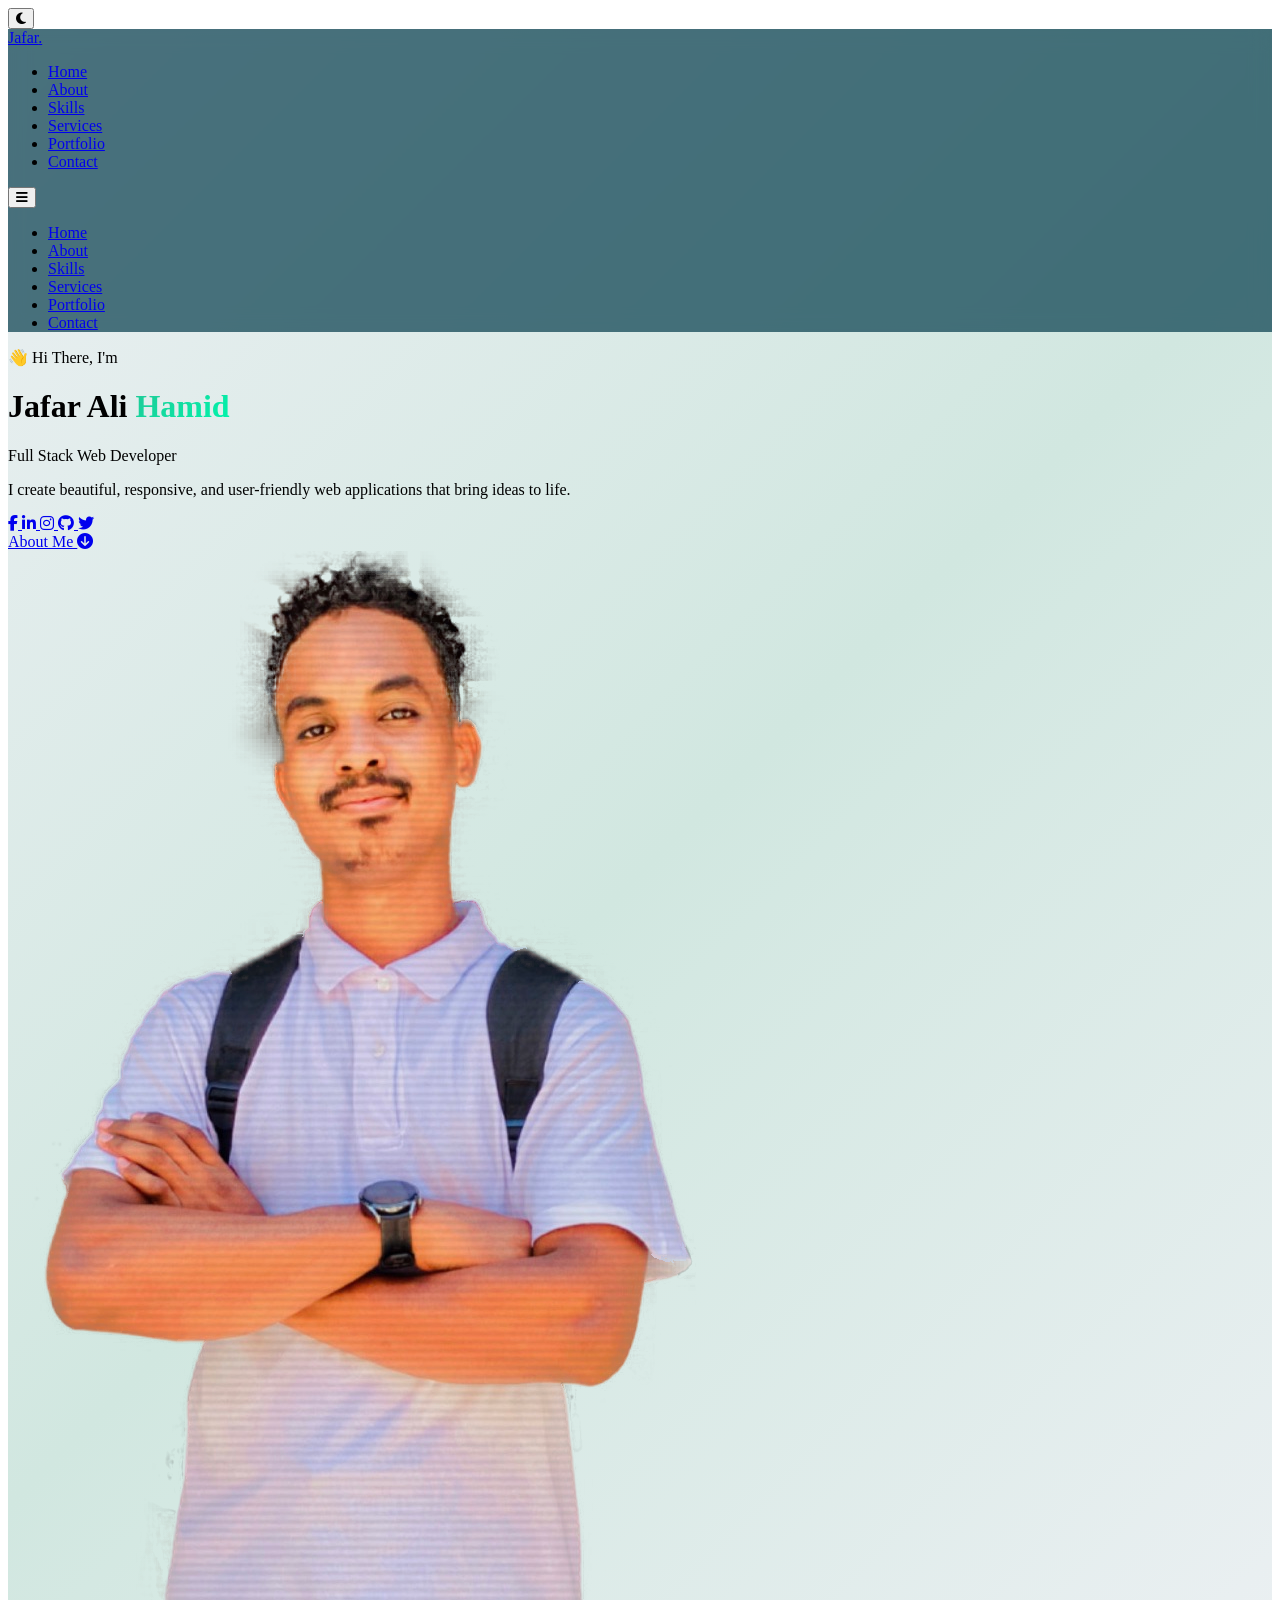
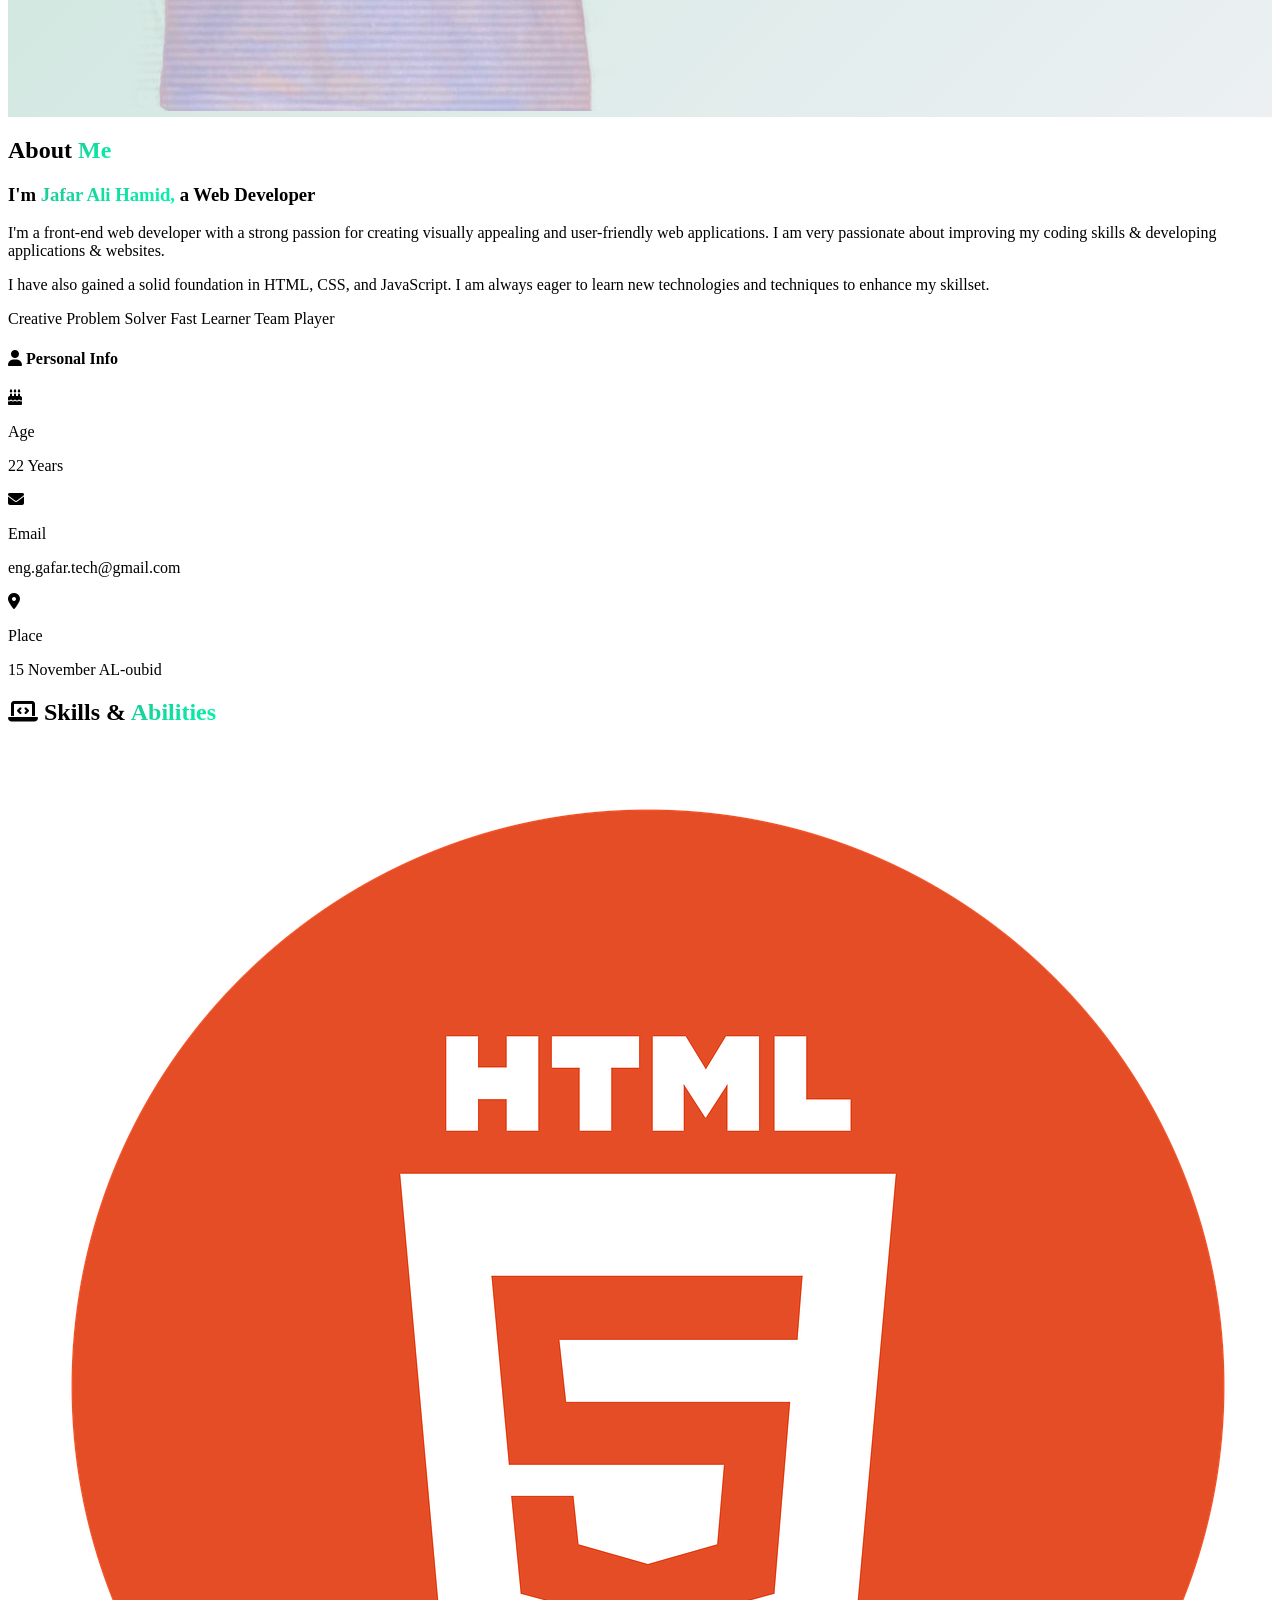
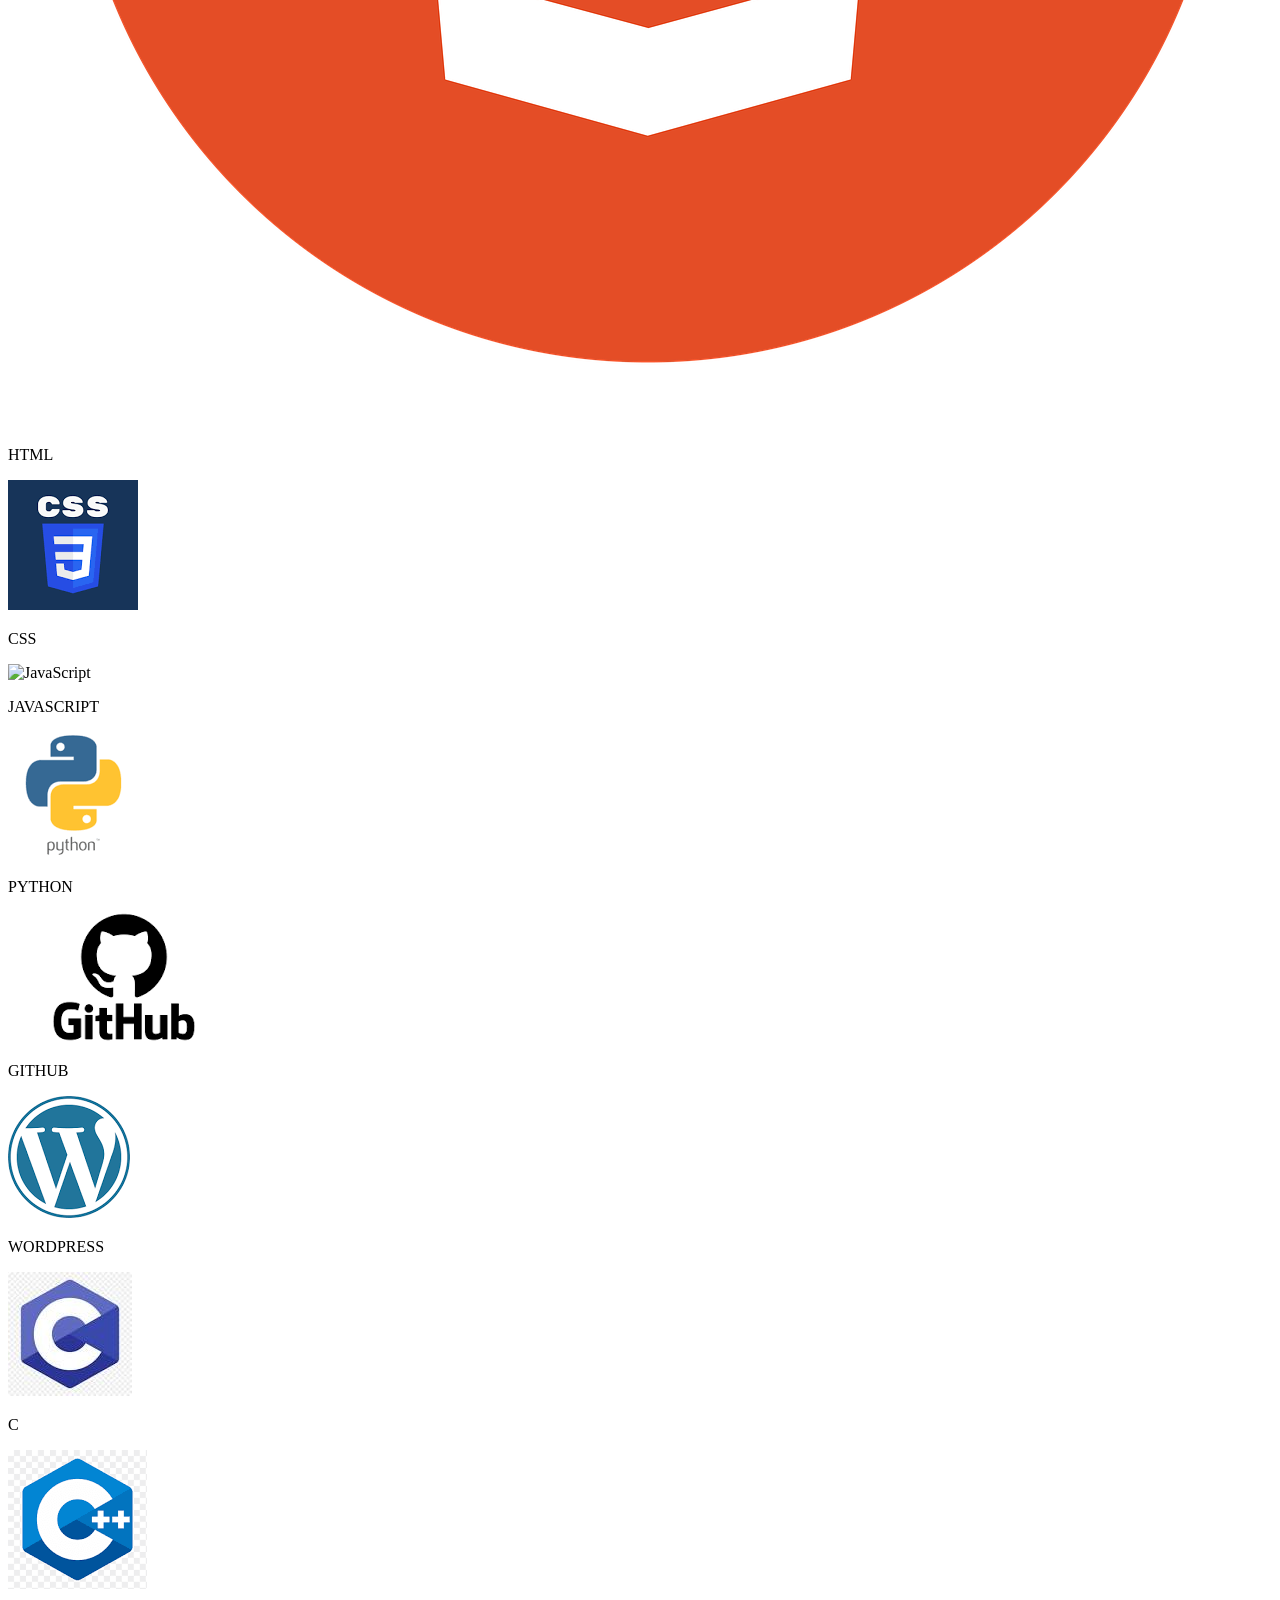
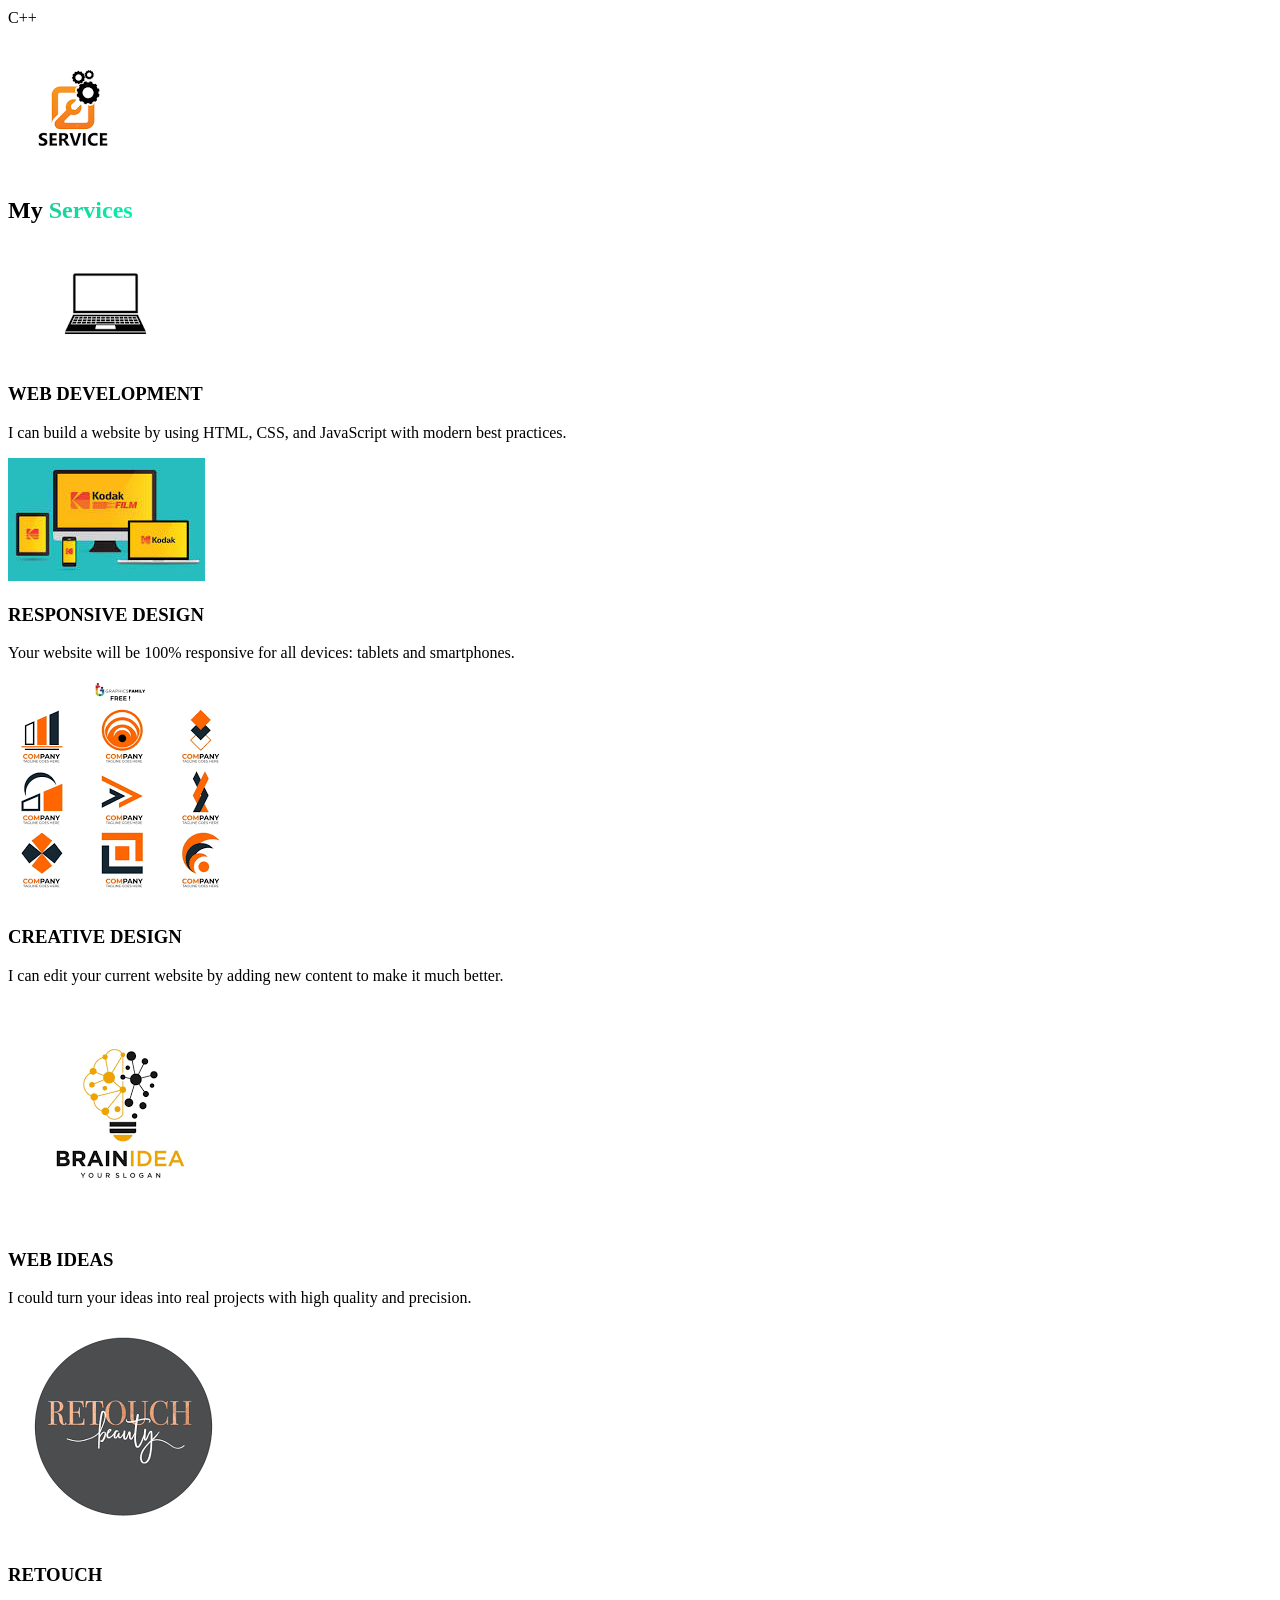
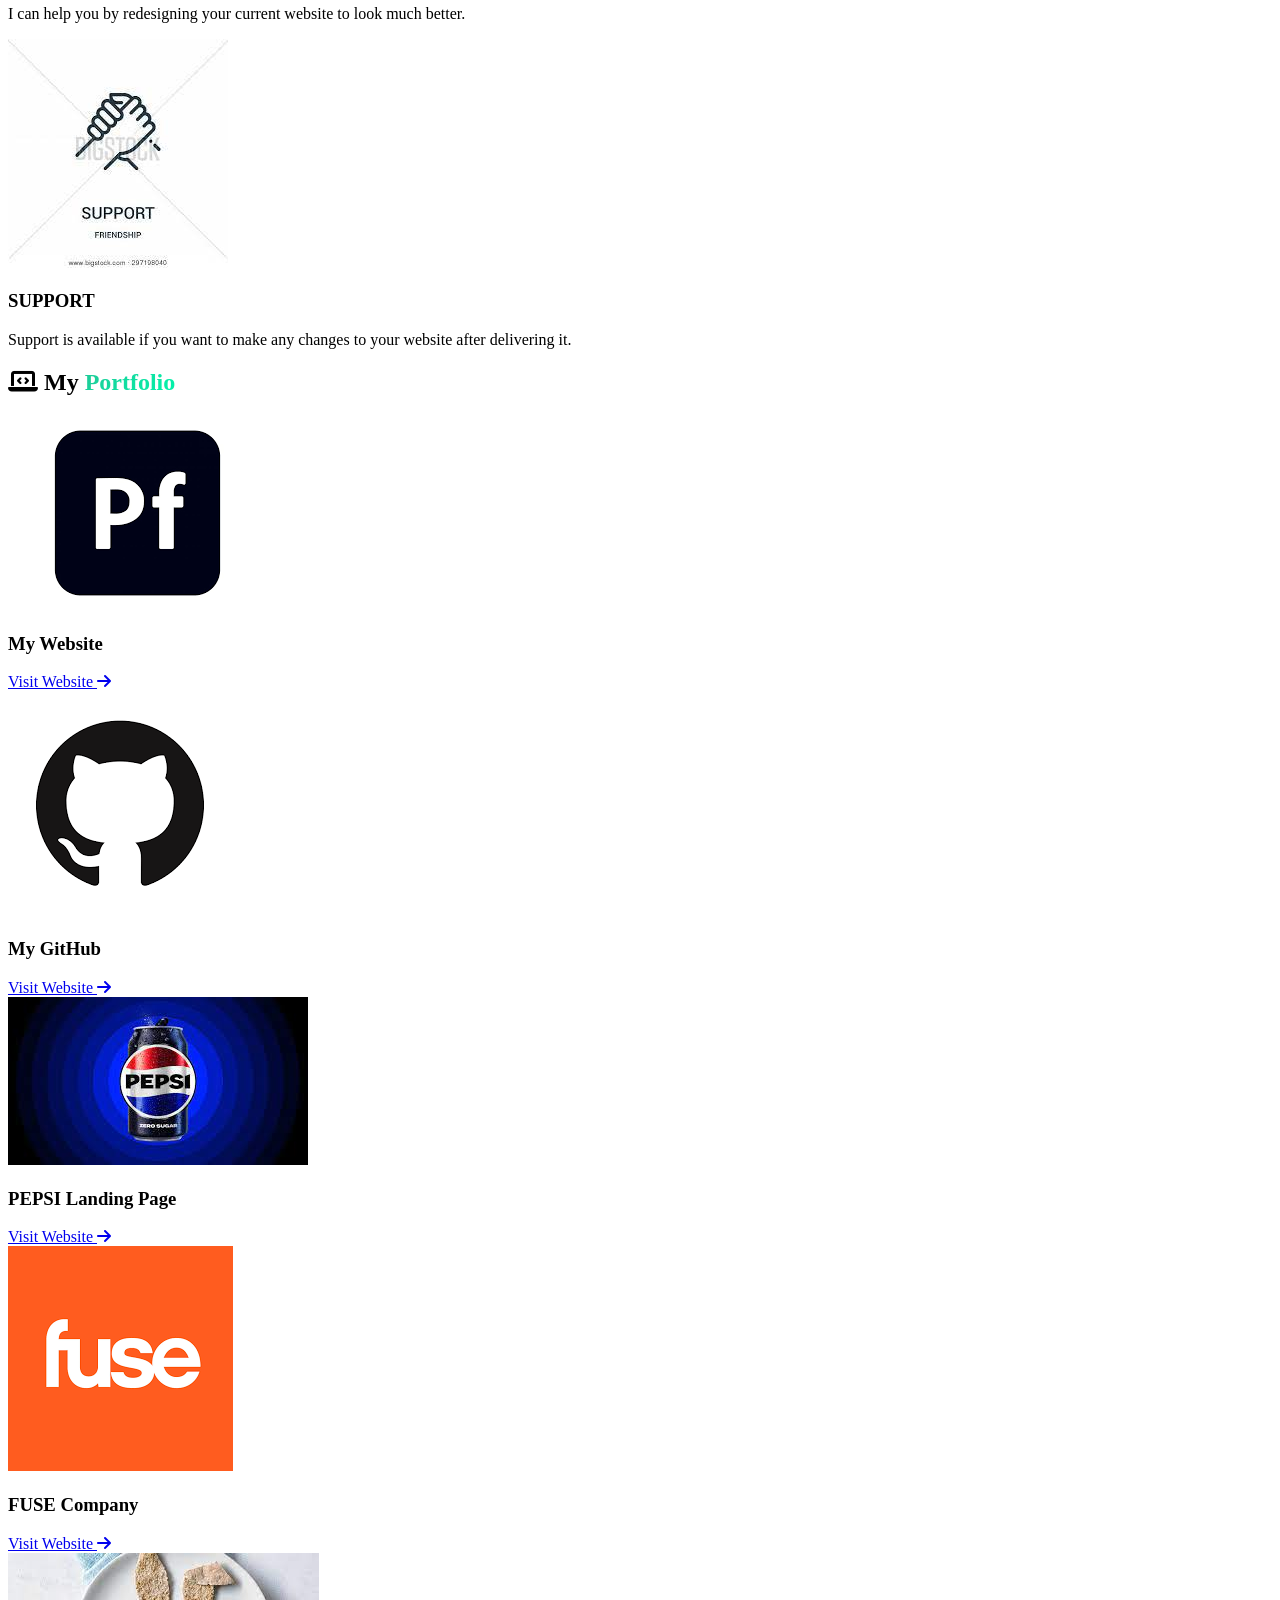
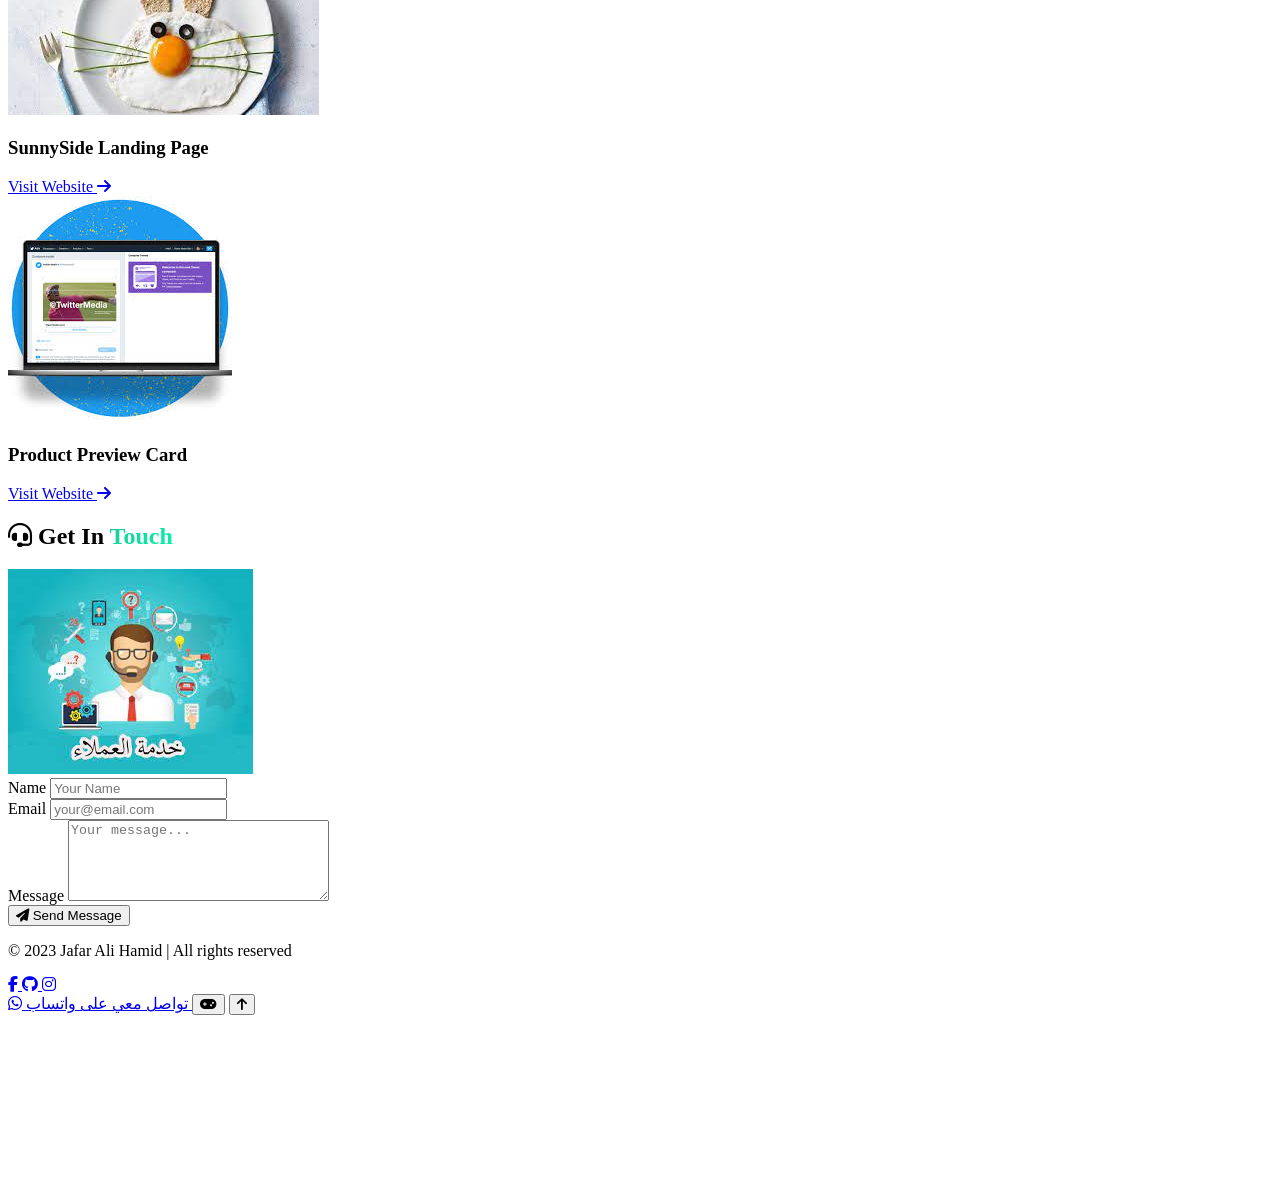
==== commit 116462b3: "Update index.html" ====
--- a/index.html
+++ b/index.html
@@ -18,6 +18,7 @@
     <script src="https://cdn.tailwindcss.com"></script>
     <script>
         tailwind.config = {
+            darkMode: 'class',
             theme: {
                 extend: {
                     colors: {
@@ -41,6 +42,8 @@
                         'gradient-x': 'gradientX 3s ease infinite',
                         'bounce-slow': 'bounceSlow 3s ease-in-out infinite',
                         'spin-slow': 'spin 8s linear infinite',
+                        'whatsapp-pulse': 'whatsappPulse 2s ease-in-out infinite',
+                        'bot-bounce': 'botBounce 2s ease-in-out infinite',
                     },
                     keyframes: {
                         float: {
@@ -75,6 +78,14 @@
                             '0%, 100%': { transform: 'translateY(0)' },
                             '50%': { transform: 'translateY(-10px)' },
                         },
+                        whatsappPulse: {
+                            '0%, 100%': { boxShadow: '0 0 0 0 rgba(37, 211, 102, 0.7)' },
+                            '70%': { boxShadow: '0 0 0 20px rgba(37, 211, 102, 0)' },
+                        },
+                        botBounce: {
+                            '0%, 100%': { transform: 'translateY(0) rotate(-5deg)' },
+                            '50%': { transform: 'translateY(-8px) rotate(5deg)' },
+                        },
                     },
                 },
             },
@@ -91,13 +102,6 @@
             -webkit-text-fill-color: transparent;
             background-clip: text;
             animation: gradientX 3s ease infinite;
-        }
-        
-        .glass {
-            background: rgba(255, 255, 255, 0.1);
-            backdrop-filter: blur(10px);
-            -webkit-backdrop-filter: blur(10px);
-            border: 1px solid rgba(255, 255, 255, 0.2);
         }
         
         .glass-dark {
@@ -144,24 +148,17 @@
             transform: translateY(-10px);
         }
         
-        .portfolio-card:hover .portfolio-overlay {
-            opacity: 1;
-        }
-        
         .portfolio-card:hover img {
             transform: scale(1.1);
         }
         
         .hero-bg {
             background: linear-gradient(135deg, #ecf0f3 0%, #d1e7e0 50%, #ecf0f3 100%);
-        }
-        
-        .blob {
-            position: absolute;
-            border-radius: 50%;
-            filter: blur(60px);
-            opacity: 0.3;
-            z-index: 0;
+            transition: background 0.5s ease;
+        }
+        
+        .dark .hero-bg {
+            background: linear-gradient(135deg, #033b4a 0%, #0f272d 50%, #033b4a 100%);
         }
         
         .btn-glow {
@@ -201,9 +198,90 @@
         .animation-delay-4000 {
             animation-delay: 4s;
         }
+        
+        /* Dark mode transitions */
+        body, section, footer, nav, .service-card, input, textarea {
+            transition: background-color 0.4s ease, color 0.4s ease, border-color 0.4s ease;
+        }
+        
+        /* WhatsApp Float Button */
+        .whatsapp-float {
+            animation: whatsappPulse 2s infinite;
+        }
+        
+        /* Bot Chat Window */
+        #botWindow {
+            transition: all 0.4s cubic-bezier(0.68, -0.55, 0.265, 1.55);
+            transform-origin: bottom right;
+        }
+        
+        #botWindow.hidden {
+            opacity: 0;
+            transform: scale(0.5) translateY(20px);
+            pointer-events: none;
+            display: block !important;
+        }
+        
+        .bot-message {
+            animation: fadeUp 0.4s ease-out forwards;
+        }
+        
+        /* Game Options */
+        .game-option {
+            transition: all 0.2s ease;
+        }
+        
+        .game-option:hover:not(:disabled) {
+            transform: translateX(5px);
+            border-color: #20c997 !important;
+        }
+        
+        .game-option.correct {
+            background: rgba(32, 201, 151, 0.2) !important;
+            border-color: #20c997 !important;
+            color: #20c997 !important;
+        }
+        
+        .game-option.wrong {
+            background: rgba(239, 68, 68, 0.2) !important;
+            border-color: #ef4444 !important;
+            color: #ef4444 !important;
+        }
+        
+        /* Dark mode scrollbar */
+        .dark ::-webkit-scrollbar {
+            width: 10px;
+        }
+        
+        .dark ::-webkit-scrollbar-track {
+            background: #0f272d;
+        }
+        
+        .dark ::-webkit-scrollbar-thumb {
+            background: #20c997;
+            border-radius: 5px;
+        }
+        
+        .dark ::-webkit-scrollbar-thumb:hover {
+            background: #00f4ab;
+        }
+        
+        /* Theme toggle icon rotation */
+        #themeToggle i {
+            transition: transform 0.5s ease;
+        }
+        
+        #themeToggle:hover i {
+            transform: rotate(180deg);
+        }
     </style>
 </head>
-<body class="font-poppins bg-gray-50 overflow-x-hidden">
+<body class="font-poppins bg-gray-50 dark:bg-[#0a1a1f] overflow-x-hidden">
+
+<!-- ================= THEME TOGGLE (Top Right Fixed) ================= -->
+<button id="themeToggle" class="fixed top-20 right-4 md:top-24 md:right-6 z-[60] w-12 h-12 rounded-full bg-white dark:bg-dark text-primary dark:text-secondary shadow-lg hover:scale-110 transition-all duration-300 flex items-center justify-center border border-gray-200 dark:border-secondary/30" aria-label="Toggle theme">
+    <i class="fa-solid fa-moon text-lg" id="themeIcon"></i>
+</button>
 
 <!-- ================= HEADER START ================= -->
 <header id="home" class="relative min-h-screen hero-bg overflow-hidden">
@@ -216,12 +294,10 @@
     <nav class="fixed top-0 left-0 w-full z-50 glass-dark shadow-lg transition-all duration-300" id="navbar">
         <div class="max-w-7xl mx-auto px-4 sm:px-6 lg:px-8">
             <div class="flex justify-between items-center h-16 md:h-20">
-                <!-- Logo -->
                 <a href="#home" class="font-saira text-xl md:text-2xl font-bold text-white hover:text-secondary transition-colors duration-300">
                     Jafar<span class="text-secondary">.</span>
                 </a>
                 
-                <!-- Desktop Menu -->
                 <ul class="hidden md:flex items-center space-x-6 lg:space-x-8">
                     <li><a href="#home" class="nav-link text-white font-medium hover:text-secondary transition-colors">Home</a></li>
                     <li><a href="#about" class="nav-link text-white font-medium hover:text-secondary transition-colors">About</a></li>
@@ -231,14 +307,12 @@
                     <li><a href="#contact" class="nav-link text-white font-medium hover:text-secondary transition-colors">Contact</a></li>
                 </ul>
                 
-                <!-- Mobile Menu Button -->
                 <button id="menuBtn" class="md:hidden text-white text-2xl focus:outline-none" aria-label="Toggle menu">
                     <i class="fa-solid fa-bars"></i>
                 </button>
             </div>
         </div>
         
-        <!-- Mobile Menu -->
         <div id="mobileMenu" class="md:hidden hidden bg-primary/95 backdrop-blur-lg border-t border-white/10">
             <ul class="flex flex-col items-center py-4 space-y-3">
                 <li><a href="#home" class="mobile-link text-white font-medium hover:text-secondary transition-colors py-2">Home</a></li>
@@ -254,22 +328,20 @@
     <!-- Hero Content -->
     <div class="relative z-10 max-w-7xl mx-auto px-4 sm:px-6 lg:px-8 pt-24 md:pt-32 pb-16">
         <div class="grid grid-cols-1 lg:grid-cols-2 gap-8 lg:gap-12 items-center min-h-[calc(100vh-8rem)]">
-            <!-- Text Content -->
             <div class="text-center lg:text-left order-2 lg:order-1">
                 <p class="text-secondary font-semibold text-lg md:text-xl mb-2 animate-fade-up" style="animation-delay: 0.2s">
                     <span class="inline-block animate-bounce-slow">👋</span> Hi There, I'm
                 </p>
-                <h1 class="font-saira text-4xl sm:text-5xl md:text-6xl lg:text-7xl font-bold text-primary mb-4 animate-fade-up" style="animation-delay: 0.4s">
+                <h1 class="font-saira text-4xl sm:text-5xl md:text-6xl lg:text-7xl font-bold text-primary dark:text-white mb-4 animate-fade-up" style="animation-delay: 0.4s">
                     Jafar Ali <span class="gradient-text">Hamid</span>
                 </h1>
-                <p class="text-lg md:text-xl text-gray-600 font-medium mb-6 animate-fade-up" style="animation-delay: 0.6s">
+                <p class="text-lg md:text-xl text-gray-600 dark:text-gray-300 font-medium mb-6 animate-fade-up" style="animation-delay: 0.6s">
                     Full Stack Web Developer
                 </p>
-                <p class="text-gray-500 mb-8 max-w-lg mx-auto lg:mx-0 animate-fade-up" style="animation-delay: 0.8s">
+                <p class="text-gray-500 dark:text-gray-400 mb-8 max-w-lg mx-auto lg:mx-0 animate-fade-up" style="animation-delay: 0.8s">
                     I create beautiful, responsive, and user-friendly web applications that bring ideas to life.
                 </p>
                 
-                <!-- Social Links -->
                 <div class="flex justify-center lg:justify-start space-x-4 mb-8 animate-fade-up" style="animation-delay: 1s">
                     <a href="https://www.facebook.com/جعفر علي محمد حامد/" target="_blank" class="w-12 h-12 flex items-center justify-center rounded-full bg-primary text-white hover:bg-secondary hover:scale-110 transition-all duration-300 shadow-lg" aria-label="Facebook">
                         <i class="fa-brands fa-facebook-f"></i>
@@ -293,11 +365,10 @@
                 </a>
             </div>
             
-            <!-- Hero Image -->
             <div class="flex justify-center order-1 lg:order-2 animate-fade-in" style="animation-delay: 0.3s">
                 <div class="relative">
                     <div class="absolute inset-0 bg-gradient-to-br from-secondary to-accent rounded-full blur-2xl opacity-30 animate-pulse-glow"></div>
-                    <img src="Jafar.png" alt="Jafar Ali Hamid" class="relative w-64 sm:w-80 md:w-96 lg:w-[420px] rounded-full object-cover shadow-2xl animate-float border-4 border-white/50">
+                    <img src="Jafar.png" alt="Jafar Ali Hamid" class="relative w-64 sm:w-80 md:w-96 lg:w-[420px] rounded-full object-cover shadow-2xl animate-float border-4 border-white/50 dark:border-secondary/30">
                 </div>
             </div>
         </div>
@@ -307,22 +378,22 @@
 
 <main>
     <!-- ================= ABOUT START ================= -->
-    <section id="about" class="py-20 bg-white">
+    <section id="about" class="py-20 bg-white dark:bg-[#0a1a1f]">
         <div class="max-w-7xl mx-auto px-4 sm:px-6 lg:px-8">
             <div class="text-center mb-4 reveal">
-                <h2 class="font-saira text-3xl sm:text-4xl md:text-5xl font-bold text-primary">About <span class="gradient-text">Me</span></h2>
+                <h2 class="font-saira text-3xl sm:text-4xl md:text-5xl font-bold text-primary dark:text-white">About <span class="gradient-text">Me</span></h2>
                 <div class="w-20 h-1 bg-gradient-to-r from-secondary to-accent mx-auto mt-3 rounded-full"></div>
             </div>
             
             <div class="grid grid-cols-1 lg:grid-cols-3 gap-10 mt-12 items-start">
                 <div class="lg:col-span-2 reveal">
-                    <h3 class="text-2xl md:text-3xl font-semibold text-primary mb-6">
+                    <h3 class="text-2xl md:text-3xl font-semibold text-primary dark:text-white mb-6">
                         I'm <span class="gradient-text">Jafar Ali Hamid,</span> a Web Developer
                     </h3>
-                    <p class="text-gray-600 leading-relaxed mb-4">
+                    <p class="text-gray-600 dark:text-gray-300 leading-relaxed mb-4">
                         I'm a front-end web developer with a strong passion for creating visually appealing and user-friendly web applications. I am very passionate about improving my coding skills & developing applications & websites.
                     </p>
-                    <p class="text-gray-600 leading-relaxed mb-6">
+                    <p class="text-gray-600 dark:text-gray-300 leading-relaxed mb-6">
                         I have also gained a solid foundation in HTML, CSS, and JavaScript. I am always eager to learn new technologies and techniques to enhance my skillset.
                     </p>
                     
@@ -334,27 +405,27 @@
                     </div>
                 </div>
                 
-                <div class="bg-gray-50 rounded-2xl p-6 shadow-lg reveal">
-                    <h4 class="text-xl font-semibold text-primary mb-5 flex items-center gap-2">
+                <div class="bg-gray-50 dark:bg-[#0f272d] rounded-2xl p-6 shadow-lg reveal border border-transparent dark:border-secondary/20">
+                    <h4 class="text-xl font-semibold text-primary dark:text-white mb-5 flex items-center gap-2">
                         <i class="fa-solid fa-user text-secondary"></i> Personal Info
                     </h4>
                     <div class="space-y-4">
-                        <div class="flex items-center gap-3 pb-3 border-b border-gray-200">
+                        <div class="flex items-center gap-3 pb-3 border-b border-gray-200 dark:border-white/10">
                             <div class="w-10 h-10 rounded-full bg-secondary/10 flex items-center justify-center text-secondary">
                                 <i class="fa-solid fa-cake-candles"></i>
                             </div>
                             <div>
-                                <p class="text-xs text-gray-500">Age</p>
-                                <p class="text-primary font-medium">22 Years</p>
+                                <p class="text-xs text-gray-500 dark:text-gray-400">Age</p>
+                                <p class="text-primary dark:text-white font-medium">22 Years</p>
                             </div>
                         </div>
-                        <div class="flex items-center gap-3 pb-3 border-b border-gray-200">
+                        <div class="flex items-center gap-3 pb-3 border-b border-gray-200 dark:border-white/10">
                             <div class="w-10 h-10 rounded-full bg-secondary/10 flex items-center justify-center text-secondary">
                                 <i class="fa-solid fa-envelope"></i>
                             </div>
                             <div class="min-w-0">
-                                <p class="text-xs text-gray-500">Email</p>
-                                <p class="text-primary font-medium text-sm break-all">eng.gafar.tech@gmail.com</p>
+                                <p class="text-xs text-gray-500 dark:text-gray-400">Email</p>
+                                <p class="text-primary dark:text-white font-medium text-sm break-all">eng.gafar.tech@gmail.com</p>
                             </div>
                         </div>
                         <div class="flex items-center gap-3">
@@ -362,8 +433,8 @@
                                 <i class="fa-solid fa-location-dot"></i>
                             </div>
                             <div>
-                                <p class="text-xs text-gray-500">Place</p>
-                                <p class="text-primary font-medium text-sm">15 November AL-oubid</p>
+                                <p class="text-xs text-gray-500 dark:text-gray-400">Place</p>
+                                <p class="text-primary dark:text-white font-medium text-sm">15 November AL-oubid</p>
                             </div>
                         </div>
                     </div>
@@ -425,63 +496,63 @@
     <!-- ================= SKILLS END ================= -->
 
     <!-- ================= SERVICES START ================= -->
-    <section id="services" class="py-20 bg-gray-50">
+    <section id="services" class="py-20 bg-gray-50 dark:bg-[#0a1a1f]">
         <div class="max-w-7xl mx-auto px-4 sm:px-6 lg:px-8">
             <div class="text-center mb-4 reveal">
                 <div class="flex justify-center items-center gap-3 mb-2">
                     <img src="services.png" alt="Services" class="w-10 h-10 object-contain">
-                    <h2 class="font-saira text-3xl sm:text-4xl md:text-5xl font-bold text-primary">My <span class="gradient-text">Services</span></h2>
+                    <h2 class="font-saira text-3xl sm:text-4xl md:text-5xl font-bold text-primary dark:text-white">My <span class="gradient-text">Services</span></h2>
                 </div>
                 <div class="w-20 h-1 bg-gradient-to-r from-secondary to-accent mx-auto mt-3 rounded-full"></div>
             </div>
             
             <div class="grid grid-cols-1 sm:grid-cols-2 lg:grid-cols-3 gap-6 md:gap-8 mt-12">
-                <div class="service-card bg-white rounded-2xl p-6 md:p-8 shadow-lg hover:shadow-2xl transition-all duration-300 border border-gray-100 group reveal">
+                <div class="service-card bg-white dark:bg-[#0f272d] rounded-2xl p-6 md:p-8 shadow-lg hover:shadow-2xl transition-all duration-300 border border-gray-100 dark:border-secondary/20 group reveal">
                     <div class="w-16 h-16 rounded-2xl bg-secondary/10 flex items-center justify-center mb-5 group-hover:bg-secondary group-hover:scale-110 transition-all duration-300">
                         <img src="laptop.png" alt="Web Development" class="w-8 h-8 object-contain group-hover:brightness-0 group-hover:invert transition-all">
                     </div>
-                    <h3 class="text-xl font-semibold text-primary mb-3">WEB DEVELOPMENT</h3>
-                    <p class="text-gray-500 text-sm leading-relaxed">I can build a website by using HTML, CSS, and JavaScript with modern best practices.</p>
-                </div>
-                
-                <div class="service-card bg-white rounded-2xl p-6 md:p-8 shadow-lg hover:shadow-2xl transition-all duration-300 border border-gray-100 group reveal">
+                    <h3 class="text-xl font-semibold text-primary dark:text-white mb-3">WEB DEVELOPMENT</h3>
+                    <p class="text-gray-500 dark:text-gray-400 text-sm leading-relaxed">I can build a website by using HTML, CSS, and JavaScript with modern best practices.</p>
+                </div>
+                
+                <div class="service-card bg-white dark:bg-[#0f272d] rounded-2xl p-6 md:p-8 shadow-lg hover:shadow-2xl transition-all duration-300 border border-gray-100 dark:border-secondary/20 group reveal">
                     <div class="w-16 h-16 rounded-2xl bg-secondary/10 flex items-center justify-center mb-5 group-hover:bg-secondary group-hover:scale-110 transition-all duration-300">
                         <img src="responsive.png" alt="Responsive Design" class="w-8 h-8 object-contain group-hover:brightness-0 group-hover:invert transition-all">
                     </div>
-                    <h3 class="text-xl font-semibold text-primary mb-3">RESPONSIVE DESIGN</h3>
-                    <p class="text-gray-500 text-sm leading-relaxed">Your website will be 100% responsive for all devices: tablets and smartphones.</p>
-                </div>
-                
-                <div class="service-card bg-white rounded-2xl p-6 md:p-8 shadow-lg hover:shadow-2xl transition-all duration-300 border border-gray-100 group reveal">
+                    <h3 class="text-xl font-semibold text-primary dark:text-white mb-3">RESPONSIVE DESIGN</h3>
+                    <p class="text-gray-500 dark:text-gray-400 text-sm leading-relaxed">Your website will be 100% responsive for all devices: tablets and smartphones.</p>
+                </div>
+                
+                <div class="service-card bg-white dark:bg-[#0f272d] rounded-2xl p-6 md:p-8 shadow-lg hover:shadow-2xl transition-all duration-300 border border-gray-100 dark:border-secondary/20 group reveal">
                     <div class="w-16 h-16 rounded-2xl bg-secondary/10 flex items-center justify-center mb-5 group-hover:bg-secondary group-hover:scale-110 transition-all duration-300">
                         <img src="design.png" alt="Creative Design" class="w-8 h-8 object-contain group-hover:brightness-0 group-hover:invert transition-all">
                     </div>
-                    <h3 class="text-xl font-semibold text-primary mb-3">CREATIVE DESIGN</h3>
-                    <p class="text-gray-500 text-sm leading-relaxed">I can edit your current website by adding new content to make it much better.</p>
-                </div>
-                
-                <div class="service-card bg-white rounded-2xl p-6 md:p-8 shadow-lg hover:shadow-2xl transition-all duration-300 border border-gray-100 group reveal">
+                    <h3 class="text-xl font-semibold text-primary dark:text-white mb-3">CREATIVE DESIGN</h3>
+                    <p class="text-gray-500 dark:text-gray-400 text-sm leading-relaxed">I can edit your current website by adding new content to make it much better.</p>
+                </div>
+                
+                <div class="service-card bg-white dark:bg-[#0f272d] rounded-2xl p-6 md:p-8 shadow-lg hover:shadow-2xl transition-all duration-300 border border-gray-100 dark:border-secondary/20 group reveal">
                     <div class="w-16 h-16 rounded-2xl bg-secondary/10 flex items-center justify-center mb-5 group-hover:bg-secondary group-hover:scale-110 transition-all duration-300">
                         <img src="idea.png" alt="Web Ideas" class="w-8 h-8 object-contain group-hover:brightness-0 group-hover:invert transition-all">
                     </div>
-                    <h3 class="text-xl font-semibold text-primary mb-3">WEB IDEAS</h3>
-                    <p class="text-gray-500 text-sm leading-relaxed">I could turn your ideas into real projects with high quality and precision.</p>
-                </div>
-                
-                <div class="service-card bg-white rounded-2xl p-6 md:p-8 shadow-lg hover:shadow-2xl transition-all duration-300 border border-gray-100 group reveal">
+                    <h3 class="text-xl font-semibold text-primary dark:text-white mb-3">WEB IDEAS</h3>
+                    <p class="text-gray-500 dark:text-gray-400 text-sm leading-relaxed">I could turn your ideas into real projects with high quality and precision.</p>
+                </div>
+                
+                <div class="service-card bg-white dark:bg-[#0f272d] rounded-2xl p-6 md:p-8 shadow-lg hover:shadow-2xl transition-all duration-300 border border-gray-100 dark:border-secondary/20 group reveal">
                     <div class="w-16 h-16 rounded-2xl bg-secondary/10 flex items-center justify-center mb-5 group-hover:bg-secondary group-hover:scale-110 transition-all duration-300">
                         <img src="retouch.png" alt="Retouch" class="w-8 h-8 object-contain group-hover:brightness-0 group-hover:invert transition-all">
                     </div>
-                    <h3 class="text-xl font-semibold text-primary mb-3">RETOUCH</h3>
-                    <p class="text-gray-500 text-sm leading-relaxed">I can help you by redesigning your current website to look much better.</p>
-                </div>
-                
-                <div class="service-card bg-white rounded-2xl p-6 md:p-8 shadow-lg hover:shadow-2xl transition-all duration-300 border border-gray-100 group reveal">
+                    <h3 class="text-xl font-semibold text-primary dark:text-white mb-3">RETOUCH</h3>
+                    <p class="text-gray-500 dark:text-gray-400 text-sm leading-relaxed">I can help you by redesigning your current website to look much better.</p>
+                </div>
+                
+                <div class="service-card bg-white dark:bg-[#0f272d] rounded-2xl p-6 md:p-8 shadow-lg hover:shadow-2xl transition-all duration-300 border border-gray-100 dark:border-secondary/20 group reveal">
                     <div class="w-16 h-16 rounded-2xl bg-secondary/10 flex items-center justify-center mb-5 group-hover:bg-secondary group-hover:scale-110 transition-all duration-300">
                         <img src="support.png" alt="Support" class="w-8 h-8 object-contain group-hover:brightness-0 group-hover:invert transition-all">
                     </div>
-                    <h3 class="text-xl font-semibold text-primary mb-3">SUPPORT</h3>
-                    <p class="text-gray-500 text-sm leading-relaxed">Support is available if you want to make any changes to your website after delivering it.</p>
+                    <h3 class="text-xl font-semibold text-primary dark:text-white mb-3">SUPPORT</h3>
+                    <p class="text-gray-500 dark:text-gray-400 text-sm leading-relaxed">Support is available if you want to make any changes to your website after delivering it.</p>
                 </div>
             </div>
         </div>
@@ -501,7 +572,6 @@
             </div>
             
             <div class="grid grid-cols-1 sm:grid-cols-2 lg:grid-cols-3 gap-6 md:gap-8 mt-12">
-                <!-- Portfolio 1 -->
                 <div class="portfolio-card group relative bg-white rounded-2xl overflow-hidden shadow-lg hover:shadow-2xl transition-all duration-300 reveal">
                     <div class="overflow-hidden h-52">
                         <img src="portfolio-1.png" alt="My Website" class="w-full h-full object-cover group-hover:scale-110 transition-transform duration-500">
@@ -514,7 +584,6 @@
                     </div>
                 </div>
                 
-                <!-- Portfolio 2 -->
                 <div class="portfolio-card group relative bg-white rounded-2xl overflow-hidden shadow-lg hover:shadow-2xl transition-all duration-300 reveal">
                     <div class="overflow-hidden h-52">
                         <img src="portfolio-2.png" alt="My GitHub" class="w-full h-full object-cover group-hover:scale-110 transition-transform duration-500">
@@ -527,7 +596,6 @@
                     </div>
                 </div>
                 
-                <!-- Portfolio 3 -->
                 <div class="portfolio-card group relative bg-white rounded-2xl overflow-hidden shadow-lg hover:shadow-2xl transition-all duration-300 reveal">
                     <div class="overflow-hidden h-52">
                         <img src="portfolio-3.png" alt="PEPSI" class="w-full h-full object-cover group-hover:scale-110 transition-transform duration-500">
@@ -540,7 +608,6 @@
                     </div>
                 </div>
                 
-                <!-- Portfolio 4 -->
                 <div class="portfolio-card group relative bg-white rounded-2xl overflow-hidden shadow-lg hover:shadow-2xl transition-all duration-300 reveal">
                     <div class="overflow-hidden h-52">
                         <img src="portfolio-4.png" alt="FUSE Company" class="w-full h-full object-cover group-hover:scale-110 transition-transform duration-500">
@@ -553,7 +620,6 @@
                     </div>
                 </div>
                 
-                <!-- Portfolio 5 -->
                 <div class="portfolio-card group relative bg-white rounded-2xl overflow-hidden shadow-lg hover:shadow-2xl transition-all duration-300 reveal">
                     <div class="overflow-hidden h-52">
                         <img src="portfolio-5.png" alt="Sunny Side" class="w-full h-full object-cover group-hover:scale-110 transition-transform duration-500">
@@ -566,7 +632,6 @@
                     </div>
                 </div>
                 
-                <!-- Portfolio 6 -->
                 <div class="portfolio-card group relative bg-white rounded-2xl overflow-hidden shadow-lg hover:shadow-2xl transition-all duration-300 reveal">
                     <div class="overflow-hidden h-52">
                         <img src="portfolio-6.png" alt="Product Preview Card" class="w-full h-full object-cover group-hover:scale-110 transition-transform duration-500">
@@ -584,37 +649,35 @@
     <!-- ================= PORTFOLIO END ================= -->
 
     <!-- ================= CONTACT START ================= -->
-    <section id="contact" class="py-20 bg-gray-50">
+    <section id="contact" class="py-20 bg-gray-50 dark:bg-[#0a1a1f]">
         <div class="max-w-7xl mx-auto px-4 sm:px-6 lg:px-8">
             <div class="text-center mb-4 reveal">
-                <h2 class="font-saira text-3xl sm:text-4xl md:text-5xl font-bold text-primary">
+                <h2 class="font-saira text-3xl sm:text-4xl md:text-5xl font-bold text-primary dark:text-white">
                     <i class="fa-solid fa-headset text-secondary"></i> Get In <span class="gradient-text">Touch</span>
                 </h2>
                 <div class="w-20 h-1 bg-gradient-to-r from-secondary to-accent mx-auto mt-3 rounded-full"></div>
             </div>
             
-            <div class="grid grid-cols-1 lg:grid-cols-2 gap-8 mt-12 bg-white rounded-3xl shadow-xl p-6 md:p-10 reveal">
-                <!-- Contact Image -->
+            <div class="grid grid-cols-1 lg:grid-cols-2 gap-8 mt-12 bg-white dark:bg-[#0f272d] rounded-3xl shadow-xl p-6 md:p-10 reveal border border-transparent dark:border-secondary/20">
                 <div class="flex items-center justify-center order-2 lg:order-1">
                     <img src="contact.png" alt="Get In Touch" class="max-w-full h-auto max-h-80 object-contain animate-float">
                 </div>
                 
-                <!-- Contact Form -->
                 <form action="https://formsubmit.co/rullo.g20@gmail.com" method="POST" class="space-y-4 order-1 lg:order-2">
                     <div>
-                        <label for="Name" class="block text-sm font-medium text-primary mb-1">Name</label>
+                        <label for="Name" class="block text-sm font-medium text-primary dark:text-white mb-1">Name</label>
                         <input type="text" name="Name" id="Name" placeholder="Your Name" required
-                            class="w-full px-4 py-3 rounded-xl border border-gray-200 bg-gray-50 focus:border-secondary focus:ring-2 focus:ring-secondary/20 outline-none transition-all">
+                            class="w-full px-4 py-3 rounded-xl border border-gray-200 dark:border-secondary/30 bg-gray-50 dark:bg-[#0a1a1f] text-primary dark:text-white placeholder-gray-400 focus:border-secondary focus:ring-2 focus:ring-secondary/20 outline-none transition-all">
                     </div>
                     <div>
-                        <label for="Email" class="block text-sm font-medium text-primary mb-1">Email</label>
+                        <label for="Email" class="block text-sm font-medium text-primary dark:text-white mb-1">Email</label>
                         <input type="email" name="Email" id="Email" placeholder="your@email.com" required
-                            class="w-full px-4 py-3 rounded-xl border border-gray-200 bg-gray-50 focus:border-secondary focus:ring-2 focus:ring-secondary/20 outline-none transition-all">
+                            class="w-full px-4 py-3 rounded-xl border border-gray-200 dark:border-secondary/30 bg-gray-50 dark:bg-[#0a1a1f] text-primary dark:text-white placeholder-gray-400 focus:border-secondary focus:ring-2 focus:ring-secondary/20 outline-none transition-all">
                     </div>
                     <div>
-                        <label for="Message" class="block text-sm font-medium text-primary mb-1">Message</label>
+                        <label for="Message" class="block text-sm font-medium text-primary dark:text-white mb-1">Message</label>
                         <textarea name="Message" id="Message" cols="30" rows="5" placeholder="Your message..."
-                            class="w-full px-4 py-3 rounded-xl border border-gray-200 bg-gray-50 focus:border-secondary focus:ring-2 focus:ring-secondary/20 outline-none transition-all resize-none"></textarea>
+                            class="w-full px-4 py-3 rounded-xl border border-gray-200 dark:border-secondary/30 bg-gray-50 dark:bg-[#0a1a1f] text-primary dark:text-white placeholder-gray-400 focus:border-secondary focus:ring-2 focus:ring-secondary/20 outline-none transition-all resize-none"></textarea>
                     </div>
                     <button type="submit" class="w-full bg-secondary text-white py-3 rounded-xl font-semibold hover:bg-accent hover:scale-[1.02] transition-all duration-300 shadow-lg btn-glow">
                         <i class="fa-solid fa-paper-plane mr-2"></i> Send Message
@@ -647,13 +710,99 @@
 </footer>
 <!-- ================= FOOTER END ================= -->
 
-<!-- Scroll to Top Button -->
-<button id="scrollTop" class="fixed bottom-6 right-6 w-12 h-12 rounded-full bg-secondary text-white shadow-lg hover:bg-accent hover:scale-110 transition-all duration-300 opacity-0 pointer-events-none z-40" aria-label="Scroll to top">
-    <i class="fa-solid fa-arrow-up"></i>
-</button>
+<!-- ================= FLOATING BUTTONS (Bottom Right) ================= -->
+<div class="fixed bottom-6 right-4 md:right-6 z-50 flex flex-col items-end space-y-3">
+    <!-- WhatsApp Button -->
+    <a href="https://wa.me/9647712345678?text=مرحباً%20جعفر،%20أريد%20التواصل%20معك%20بخصوص%20مشروع" target="_blank" 
+       id="whatsappBtn"
+       class="whatsapp-float w-14 h-14 rounded-full bg-[#25D366] text-white flex items-center justify-center shadow-lg hover:scale-110 transition-all duration-300 group"
+       aria-label="WhatsApp">
+        <i class="fa-brands fa-whatsapp text-3xl"></i>
+        <span class="absolute right-full mr-3 bg-dark text-white text-xs px-3 py-2 rounded-lg whitespace-nowrap opacity-0 group-hover:opacity-100 transition-opacity pointer-events-none hidden md:block">
+            تواصل معي على واتساب
+        </span>
+    </a>
+    
+    <!-- Bot Button -->
+    <button id="botToggle" 
+       class="w-14 h-14 rounded-full bg-gradient-to-br from-secondary to-accent text-white flex items-center justify-center shadow-lg hover:scale-110 transition-all duration-300 animate-bot-bounce group relative"
+       aria-label="Game Bot">
+        <i class="fa-solid fa-gamepad text-2xl"></i>
+        <span class="absolute -top-1 -right-1 w-3 h-3 bg-red-500 rounded-full animate-ping"></span>
+        <span class="absolute -top-1 -right-1 w-3 h-3 bg-red-500 rounded-full"></span>
+    </button>
+    
+    <!-- Scroll to Top Button -->
+    <button id="scrollTop" class="w-12 h-12 rounded-full bg-secondary text-white shadow-lg hover:bg-accent hover:scale-110 transition-all duration-300 opacity-0 pointer-events-none" aria-label="Scroll to top">
+        <i class="fa-solid fa-arrow-up"></i>
+    </button>
+</div>
+
+<!-- ================= GAME BOT CHAT WINDOW ================= -->
+<div id="botWindow" class="hidden fixed bottom-24 right-4 md:right-6 z-50 w-[calc(100vw-2rem)] max-w-sm bg-white dark:bg-[#0f272d] rounded-2xl shadow-2xl border border-gray-200 dark:border-secondary/30 overflow-hidden">
+    <!-- Bot Header -->
+    <div class="bg-gradient-to-r from-primary to-dark p-4 flex items-center justify-between">
+        <div class="flex items-center gap-3">
+            <div class="w-10 h-10 rounded-full bg-secondary flex items-center justify-center">
+                <i class="fa-solid fa-robot text-white"></i>
+            </div>
+            <div>
+                <h3 class="text-white font-semibold text-sm">Code Bot 🤖</h3>
+                <p class="text-secondary text-xs flex items-center gap-1">
+                    <span class="w-2 h-2 bg-secondary rounded-full animate-pulse"></span> Online - جاهز للعب
+                </p>
+            </div>
+        </div>
+        <button id="botClose" class="text-white/70 hover:text-white transition-colors w-8 h-8 flex items-center justify-center rounded-full hover:bg-white/10">
+            <i class="fa-solid fa-xmark"></i>
+        </button>
+    </div>
+    
+    <!-- Bot Messages -->
+    <div id="botMessages" class="p-4 h-80 overflow-y-auto bg-gray-50 dark:bg-[#0a1a1f] space-y-3">
+        <!-- Messages injected here -->
+    </div>
+    
+    <!-- Bot Input -->
+    <div class="p-3 bg-white dark:bg-[#0f272d] border-t border-gray-200 dark:border-secondary/20">
+        <div class="flex gap-2">
+            <input type="text" id="botInput" placeholder="اكتب إجابتك..." 
+                class="flex-1 px-3 py-2 rounded-lg border border-gray-200 dark:border-secondary/30 bg-gray-50 dark:bg-[#0a1a1f] text-primary dark:text-white text-sm outline-none focus:border-secondary transition-all">
+            <button id="botSend" class="w-10 h-10 rounded-lg bg-secondary text-white flex items-center justify-center hover:bg-accent transition-all">
+                <i class="fa-solid fa-paper-plane text-sm"></i>
+            </button>
+        </div>
+    </div>
+</div>
 
 <script>
-    // Mobile Menu Toggle
+    // ==================== THEME TOGGLE ====================
+    const themeToggle = document.getElementById('themeToggle');
+    const themeIcon = document.getElementById('themeIcon');
+    const html = document.documentElement;
+    
+    // Load saved theme
+    if (localStorage.getItem('theme') === 'dark' || 
+        (!localStorage.getItem('theme') && window.matchMedia('(prefers-color-scheme: dark)').matches)) {
+        html.classList.add('dark');
+        themeIcon.classList.remove('fa-moon');
+        themeIcon.classList.add('fa-sun');
+    }
+    
+    themeToggle.addEventListener('click', () => {
+        html.classList.toggle('dark');
+        if (html.classList.contains('dark')) {
+            themeIcon.classList.remove('fa-moon');
+            themeIcon.classList.add('fa-sun');
+            localStorage.setItem('theme', 'dark');
+        } else {
+            themeIcon.classList.remove('fa-sun');
+            themeIcon.classList.add('fa-moon');
+            localStorage.setItem('theme', 'light');
+        }
+    });
+    
+    // ==================== MOBILE MENU ====================
     const menuBtn = document.getElementById('menuBtn');
     const mobileMenu = document.getElementById('mobileMenu');
     const menuIcon = menuBtn.querySelector('i');
@@ -669,7 +818,6 @@
         }
     });
     
-    // Close mobile menu on link click
     document.querySelectorAll('.mobile-link').forEach(link => {
         link.addEventListener('click', () => {
             mobileMenu.classList.add('hidden');
@@ -678,7 +826,7 @@
         });
     });
     
-    // Navbar scroll effect
+    // ==================== NAVBAR SCROLL ====================
     const navbar = document.getElementById('navbar');
     window.addEventListener('scroll', () => {
         if (window.scrollY > 50) {
@@ -688,28 +836,21 @@
         }
     });
     
-    // Scroll Reveal Animation
+    // ==================== SCROLL REVEAL ====================
     const revealElements = document.querySelectorAll('.reveal');
-    
     const revealObserver = new IntersectionObserver((entries) => {
         entries.forEach((entry, index) => {
             if (entry.isIntersecting) {
-                setTimeout(() => {
-                    entry.target.classList.add('active');
-                }, index * 100);
+                setTimeout(() => entry.target.classList.add('active'), index * 100);
                 revealObserver.unobserve(entry.target);
             }
         });
-    }, {
-        threshold: 0.1,
-        rootMargin: '0px 0px -50px 0px'
-    });
+    }, { threshold: 0.1, rootMargin: '0px 0px -50px 0px' });
     
     revealElements.forEach(el => revealObserver.observe(el));
     
-    // Scroll to Top Button
+    // ==================== SCROLL TO TOP ====================
     const scrollTopBtn = document.getElementById('scrollTop');
-    
     window.addEventListener('scroll', () => {
         if (window.scrollY > 500) {
             scrollTopBtn.classList.remove('opacity-0', 'pointer-events-none');
@@ -724,7 +865,7 @@
         window.scrollTo({ top: 0, behavior: 'smooth' });
     });
     
-    // Smooth scroll for all anchor links
+    // ==================== SMOOTH SCROLL ====================
     document.querySelectorAll('a[href^="#"]').forEach(anchor => {
         anchor.addEventListener('click', function (e) {
             e.preventDefault();
@@ -736,6 +877,263 @@
             }
         });
     });
+    
+    // ==================== GAME BOT ====================
+    const botToggle = document.getElementById('botToggle');
+    const botWindow = document.getElementById('botWindow');
+    const botClose = document.getElementById('botClose');
+    const botMessages = document.getElementById('botMessages');
+    const botInput = document.getElementById('botInput');
+    const botSend = document.getElementById('botSend');
+    
+    // Game state
+    let currentQuestion = 0;
+    let score = 0;
+    let gameStarted = false;
+    
+    // Questions bank
+    const questions = [
+        {
+            q: "ما هو الوسم الذي يُستخدم لإنشاء رابط في HTML؟",
+            options: ["<link>", "<a>", "<href>", "<url>"],
+            correct: 1,
+            hint: "يبدأ بحرف A"
+        },
+        {
+            q: "أي لغة تُستخدم لتنسيق صفحات الويب؟",
+            options: ["HTML", "Python", "CSS", "Java"],
+            correct: 2,
+            hint: "Cascading Style Sheets"
+        },
+        {
+            q: "ما هي نتيجة: 2 + '2' في JavaScript؟",
+            options: ["4", "'22'", "NaN", "Error"],
+            correct: 1,
+            hint: "في JS، الجمع مع نص = دمج"
+        },
+        {
+            q: "أي دالة تُستخدم لطباعة شيء في console؟",
+            options: ["print()", "echo()", "console.log()", "log()"],
+            correct: 2,
+            hint: "تبدأ بـ console"
+        },
+        {
+            q: "ما هو العنصر الذي يُستخدم لعرض صورة في HTML؟",
+            options: ["<picture>", "<image>", "<img>", "<src>"],
+            correct: 2,
+            hint: "اختصار كلمة image"
+        },
+        {
+            q: "ماذا يعني CSS؟",
+            options: ["Computer Style Sheets", "Cascading Style Sheets", "Creative Style System", "Colorful Style Sheets"],
+            correct: 1,
+            hint: "كلمة Cascading هي المفتاح"
+        },
+        {
+            q: "أي من هذه اللغات ليست لغة برمجة؟",
+            options: ["Python", "JavaScript", "HTML", "C++"],
+            correct: 2,
+            hint: "HTML لغة توصيف وليست برمجة"
+        },
+        {
+            q: "كيف تكتب تعليق في JavaScript؟",
+            options: ["<!-- تعليق -->", "# تعليق", "// تعليق", "/* تعليق */ فقط"],
+            correct: 2,
+            hint: "شرطتان مائلتان"
+        }
+    ];
+    
+    function addMessage(text, type = 'bot', options = null) {
+        const div = document.createElement('div');
+        div.className = `bot-message flex ${type === 'user' ? 'justify-end' : 'justify-start'}`;
+        
+        if (type === 'bot') {
+            div.innerHTML = `
+                <div class="max-w-[85%] bg-white dark:bg-[#0f272d] border border-gray-200 dark:border-secondary/20 rounded-2xl rounded-tl-sm px-4 py-2 shadow-sm">
+                    <p class="text-sm text-primary dark:text-white">${text}</p>
+                    ${options ? `<div class="mt-3 space-y-2" id="gameOptions">${options}</div>` : ''}
+                </div>
+            `;
+        } else {
+            div.innerHTML = `
+                <div class="max-w-[85%] bg-secondary text-white rounded-2xl rounded-tr-sm px-4 py-2 shadow-sm">
+                    <p class="text-sm">${text}</p>
+                </div>
+            `;
+        }
+        
+        botMessages.appendChild(div);
+        botMessages.scrollTop = botMessages.scrollHeight;
+    }
+    
+    function showTyping() {
+        const div = document.createElement('div');
+        div.id = 'typingIndicator';
+        div.className = 'bot-message flex justify-start';
+        div.innerHTML = `
+            <div class="bg-white dark:bg-[#0f272d] border border-gray-200 dark:border-secondary/20 rounded-2xl rounded-tl-sm px-4 py-3 shadow-sm">
+                <div class="flex space-x-1">
+                    <span class="w-2 h-2 bg-secondary rounded-full animate-bounce" style="animation-delay: 0s"></span>
+                    <span class="w-2 h-2 bg-secondary rounded-full animate-bounce" style="animation-delay: 0.15s"></span>
+                    <span class="w-2 h-2 bg-secondary rounded-full animate-bounce" style="animation-delay: 0.3s"></span>
+                </div>
+            </div>
+        `;
+        botMessages.appendChild(div);
+        botMessages.scrollTop = botMessages.scrollHeight;
+    }
+    
+    function removeTyping() {
+        const typing = document.getElementById('typingIndicator');
+        if (typing) typing.remove();
+    }
+    
+    function askQuestion() {
+        if (currentQuestion >= questions.length) {
+            endGame();
+            return;
+        }
+        
+        showTyping();
+        setTimeout(() => {
+            removeTyping();
+            const q = questions[currentQuestion];
+            const optionsHTML = q.options.map((opt, i) => 
+                `<button class="game-option w-full text-left px-3 py-2 rounded-lg border border-gray-200 dark:border-secondary/20 text-xs text-primary dark:text-white hover:bg-secondary/10" data-index="${i}">
+                    ${String.fromCharCode(65 + i)}. ${opt}
+                </button>`
+            ).join('');
+            
+            addMessage(
+                `<strong class="text-secondary">سؤال ${currentQuestion + 1}/${questions.length}</strong><br>${q.q}`, 
+                'bot', 
+                optionsHTML
+            );
+            
+            // Attach event listeners
+            document.querySelectorAll('.game-option').forEach(btn => {
+                btn.addEventListener('click', () => handleAnswer(parseInt(btn.dataset.index), btn));
+            });
+        }, 800);
+    }
+    
+    function handleAnswer(selected, btn) {
+        const q = questions[currentQuestion];
+        const allOptions = document.querySelectorAll('.game-option');
+        
+        // Disable all options
+        allOptions.forEach(b => b.disabled = true);
+        
+        if (selected === q.correct) {
+            btn.classList.add('correct');
+            score++;
+            addMessage(`✅ إجابة صحيحة! أحسنت 🎉`, 'user');
+            setTimeout(() => {
+                addMessage(`رائع! مستواك في البرمجة ممتاز 💪`, 'bot');
+                currentQuestion++;
+                setTimeout(askQuestion, 1000);
+            }, 500);
+        } else {
+            btn.classList.add('wrong');
+            allOptions[q.correct].classList.add('correct');
+            addMessage(`❌ إجابة خاطئة`, 'user');
+            setTimeout(() => {
+                addMessage(`الإجابة الصحيحة: <strong class="text-secondary">${q.options[q.correct]}</strong><br><span class="text-xs text-gray-500">💡 ${q.hint}</span>`, 'bot');
+                currentQuestion++;
+                setTimeout(askQuestion, 1500);
+            }, 500);
+        }
+    }
+    
+    function endGame() {
+        showTyping();
+        setTimeout(() => {
+            removeTyping();
+            const percentage = Math.round((score / questions.length) * 100);
+            let message = '';
+            let emoji = '';
+            
+            if (percentage === 100) {
+                message = "مذهل! أنت مبرمج حقيقي 🏆";
+                emoji = "🏆";
+            } else if (percentage >= 70) {
+                message = "ممتاز! مستواك عالي جداً 🌟";
+                emoji = "🌟";
+            } else if (percentage >= 50) {
+                message = "جيد! يمكنك التحسن أكثر 💪";
+                emoji = "💪";
+            } else {
+                message = "لا بأس، استمر في التعلم 📚";
+                emoji = "📚";
+            }
+            
+            addMessage(`
+                <div class="text-center py-2">
+                    <div class="text-4xl mb-2">${emoji}</div>
+                    <strong class="text-secondary text-lg">النتيجة النهائية</strong><br>
+                    <span class="text-2xl font-bold text-primary dark:text-white">${score}/${questions.length}</span><br>
+                    <span class="text-sm">${percentage}%</span><br>
+                    <p class="mt-2 text-sm">${message}</p>
+                </div>
+                <button id="restartGame" class="w-full mt-3 bg-secondary text-white py-2 rounded-lg text-sm font-medium hover:bg-accent transition-all">
+                    🔄 العب مرة أخرى
+                </button>
+            `, 'bot');
+            
+            document.getElementById('restartGame').addEventListener('click', restartGame);
+        }, 1000);
+    }
+    
+    function restartGame() {
+        currentQuestion = 0;
+        score = 0;
+        gameStarted = true;
+        botMessages.innerHTML = '';
+        addMessage("🎮 لنبدأ لعبة جديدة! استعد للأسئلة...", 'bot');
+        setTimeout(askQuestion, 1000);
+    }
+    
+    function startGame() {
+        gameStarted = true;
+        currentQuestion = 0;
+        score = 0;
+        botMessages.innerHTML = '';
+        
+        setTimeout(() => {
+            addMessage("أهلاً بك في <strong class='text-secondary'>Code Quiz</strong>! 🎮<br>سأطرح عليك 8 أسئلة عن البرمجة.<br>هل أنت مستعد؟", 'bot');
+            setTimeout(() => {
+                askQuestion();
+            }, 1200);
+        }, 300);
+    }
+    
+    // Bot toggle
+    botToggle.addEventListener('click', () => {
+        botWindow.classList.toggle('hidden');
+        if (!botWindow.classList.contains('hidden') && !gameStarted) {
+            startGame();
+        }
+    });
+    
+    botClose.addEventListener('click', () => {
+        botWindow.classList.add('hidden');
+    });
+    
+    // Bot send (fallback for typing)
+    botSend.addEventListener('click', () => {
+        const text = botInput.value.trim();
+        if (text) {
+            addMessage(text, 'user');
+            botInput.value = '';
+            setTimeout(() => {
+                addMessage("استخدم الأزرار أعلاه للإجابة على الأسئلة 😊", 'bot');
+            }, 500);
+        }
+    });
+    
+    botInput.addEventListener('keypress', (e) => {
+        if (e.key === 'Enter') botSend.click();
+    });
 </script>
 
 </body>
